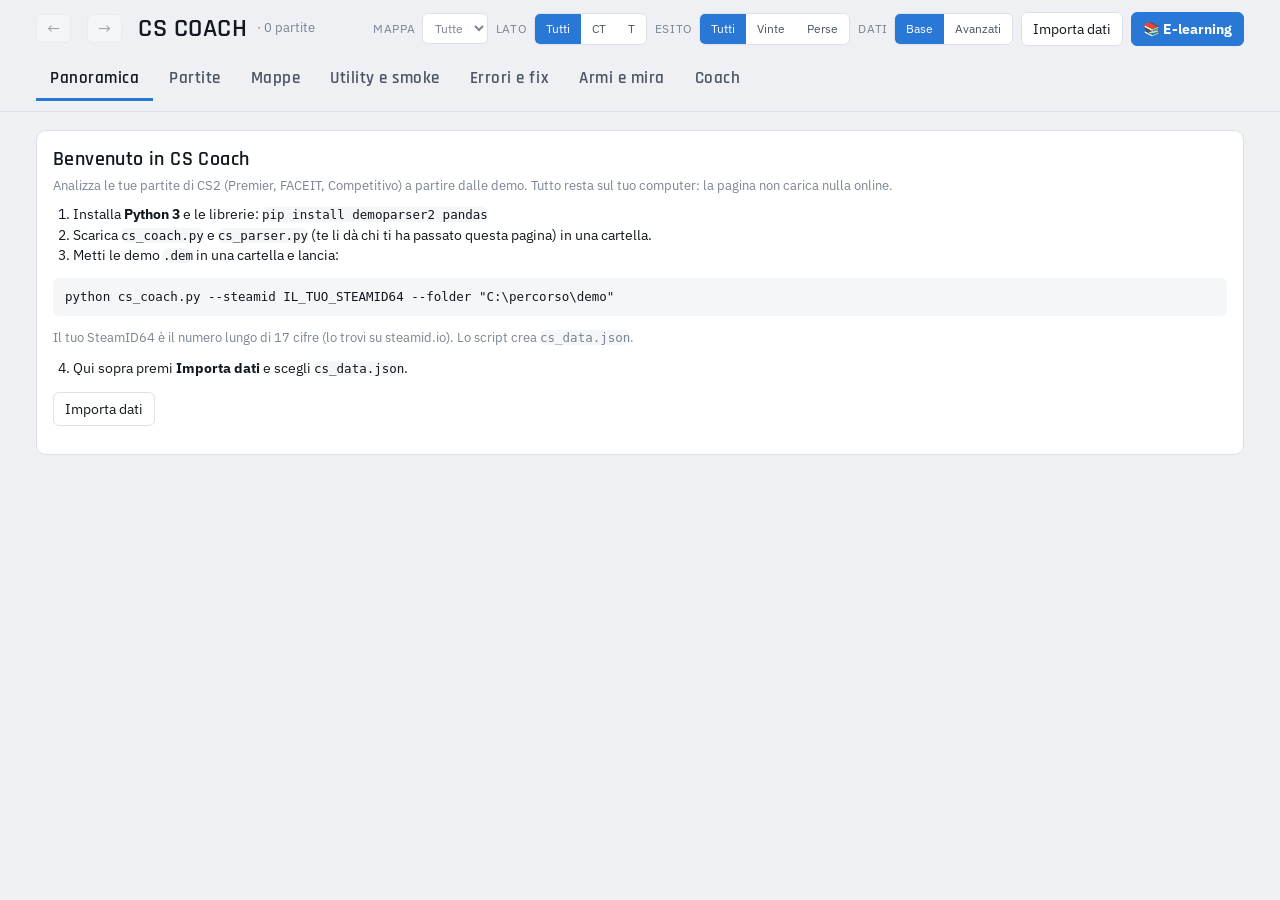
==== dashboard_template.html @ 995c3e19 "App exits when the window is closed (background loop kept the process alive); dashboard served over " ====
<!DOCTYPE html>
<html lang="it">
<head>
<meta charset="utf-8">
<meta name="viewport" content="width=device-width, initial-scale=1">
<title>CS Coach</title>
<link rel="preconnect" href="https://fonts.googleapis.com">
<link href="https://fonts.googleapis.com/css2?family=IBM+Plex+Sans:wght@400;500;600&family=Rajdhani:wght@500;600;700&display=swap" rel="stylesheet">
<style>
/* Layout: fixed filter bar on top, horizontal tabs, card grid content. Colours: blue = CT, orange = T. */
:root{
  color-scheme: light;
  --bg:#eef0f3; --surface:#ffffff; --surface-2:#f4f6f8; --line:#dde1e7;
  --ink:#121820; --ink-2:#4b5563; --ink-3:#7a8493;
  --accent:#2a78d6; --ct:#2a78d6; --t:#eb6834;
  --good:#128a4f; --bad:#d8383a; --warn:#b97a00;
  --font-d:'Rajdhani','Arial Narrow',sans-serif; --font-b:'IBM Plex Sans',system-ui,sans-serif;
}
@media (prefers-color-scheme: dark){
  :root:not([data-theme="light"]){
    color-scheme: dark;
    --bg:#0e1217; --surface:#161c24; --surface-2:#1c242e; --line:#28313d;
    --ink:#e8ecf1; --ink-2:#aab3bf; --ink-3:#7c8795;
    --accent:#3987e5; --ct:#3987e5; --t:#e0652f;
    --good:#2bb673; --bad:#ee5a5a; --warn:#e0a526;
  }
}
:root[data-theme="dark"]{
  color-scheme: dark;
  --bg:#0e1217; --surface:#161c24; --surface-2:#1c242e; --line:#28313d;
  --ink:#e8ecf1; --ink-2:#aab3bf; --ink-3:#7c8795;
  --accent:#3987e5; --ct:#3987e5; --t:#e0652f;
  --good:#2bb673; --bad:#ee5a5a; --warn:#e0a526;
}
*{box-sizing:border-box}
html,body{margin:0;background:var(--bg);color:var(--ink);font-family:var(--font-b);font-size:14px;line-height:1.45}
h1,h2,h3{font-family:var(--font-d);margin:0;font-weight:600;letter-spacing:.02em;text-wrap:balance}
button,select,input{font:inherit;color:inherit}
.wrap{max-width:1240px;margin:0 auto;padding:0 16px 48px}
header.top .wrap{padding-bottom:0}
header.top{position:sticky;top:0;z-index:20;background:var(--bg);border-bottom:1px solid var(--line);padding:10px 0}
.top-row{display:flex;flex-wrap:wrap;gap:10px 16px;align-items:center;justify-content:space-between}
.brand{display:flex;align-items:center;gap:10px}
.brand h1{font-size:26px;text-transform:uppercase}
.brand span{color:var(--ink-3);font-size:13px}
.filters{display:flex;flex-wrap:wrap;gap:8px;align-items:center}
.filters label{display:flex;gap:6px;align-items:center;color:var(--ink-3);font-size:12px;text-transform:uppercase;letter-spacing:.06em}
select{background:var(--surface);border:1px solid var(--line);border-radius:6px;padding:6px 8px}
.seg{display:inline-flex;border:1px solid var(--line);border-radius:6px;overflow:hidden;background:var(--surface)}
.seg button{border:0;background:transparent;padding:6px 11px;cursor:pointer;color:var(--ink-2)}
.seg button[aria-pressed="true"]{background:var(--accent);color:#fff}
.btn{border:1px solid var(--line);background:var(--surface);border-radius:6px;padding:6px 11px;cursor:pointer}
.btn:hover{border-color:var(--accent)}
button:focus-visible,select:focus-visible,a:focus-visible,summary:focus-visible{outline:2px solid var(--accent);outline-offset:2px}
nav.tabs{display:flex;gap:2px;overflow-x:auto;margin-top:10px}
nav.tabs button{border:0;background:transparent;padding:8px 14px;cursor:pointer;color:var(--ink-2);border-bottom:3px solid transparent;font-family:var(--font-d);font-size:17px;font-weight:600;letter-spacing:.03em;white-space:nowrap}
nav.tabs button[aria-selected="true"]{color:var(--ink);border-bottom-color:var(--accent)}
main{padding-top:18px;display:flex;flex-direction:column;gap:16px}
.grid{display:grid;gap:12px}
.g2{grid-template-columns:repeat(auto-fit,minmax(340px,1fr))}
.grid.kpis{display:grid;flex-wrap:nowrap;grid-template-columns:repeat(auto-fit,minmax(150px,1fr));gap:14px}
.grid.kpis>.card{display:flex;flex-direction:column}
.card{background:var(--surface);border:1px solid var(--line);border-radius:10px;padding:14px 16px;min-width:0}
.card h2{font-size:20px;margin-bottom:2px}
.card .sub{color:var(--ink-3);font-size:12.5px;margin-bottom:10px}
.card.kpi{padding:18px 18px;display:flex;flex-direction:column;gap:8px;justify-content:space-between;min-height:116px}
.kpi .lab{color:var(--ink-3);font-size:11.5px;text-transform:uppercase;letter-spacing:.08em}
.kpi .val{font-family:var(--font-d);font-size:34px;font-weight:700;line-height:1.1;font-variant-numeric:tabular-nums}
.kpi .ref{font-size:12.5px;color:var(--ink-3);line-height:1.4}
.up{color:var(--good)} .down{color:var(--bad)} .mid{color:var(--warn)}
table{border-collapse:collapse;width:100%;font-variant-numeric:tabular-nums}
th,td{padding:7px 8px;text-align:right;border-bottom:1px solid var(--line);white-space:nowrap}
th:first-child,td:first-child{text-align:left}
th{color:var(--ink-3);font-weight:500;font-size:11.5px;text-transform:uppercase;letter-spacing:.05em;position:sticky;top:0;background:var(--surface)}
th.sortable{cursor:pointer} th.sortable:hover{color:var(--ink)}
tr.click{cursor:pointer} tr.click:hover td{background:var(--surface-2)}
tr.me td{background:color-mix(in srgb,var(--accent) 12%,transparent)}
.scroll{overflow-x:auto}
.pill{display:inline-block;padding:1px 8px;border-radius:99px;font-size:12px;font-weight:600}
.pill.W{background:color-mix(in srgb,var(--good) 20%,transparent);color:var(--good)}
.pill.L{background:color-mix(in srgb,var(--bad) 20%,transparent);color:var(--bad)}
.pill.D{background:var(--surface-2);color:var(--ink-2)}
.side{display:inline-block;width:22px;text-align:center;border-radius:4px;font-size:11px;font-weight:700;color:#fff}
.side.CT{background:var(--ct)} .side.T{background:var(--t)}
.bar{height:8px;border-radius:4px;background:var(--surface-2);overflow:hidden;min-width:60px}
.bar>i{display:block;height:100%;background:var(--accent);border-radius:4px}
.hrow{display:grid;grid-template-columns:110px 1fr 70px;gap:10px;align-items:center;margin:6px 0}
.hrow .n{text-align:right;font-variant-numeric:tabular-nums;color:var(--ink-2)}
.legend{display:flex;flex-wrap:wrap;gap:6px 14px;margin:6px 0;font-size:12.5px;color:var(--ink-2)}
.legend label{display:flex;align-items:center;gap:5px;cursor:pointer}
.dot{display:inline-block;width:10px;height:10px;border-radius:50%}
.maprow{display:grid;grid-template-columns:minmax(300px,640px) 1fr;gap:14px;align-items:start}
@media (max-width:900px){.maprow{grid-template-columns:1fr}}
svg.radar{width:100%;height:auto;display:block;border-radius:8px;background:#000;max-height:80vh}
#tip{position:fixed;z-index:50;pointer-events:none;background:var(--ink);color:var(--bg);padding:6px 9px;border-radius:6px;font-size:12px;max-width:280px;display:none;line-height:1.35}
.note{background:var(--surface-2);border:1px solid var(--line);border-radius:8px;padding:10px 12px;color:var(--ink-2);font-size:13px}
.ins{display:grid;grid-template-columns:6px 1fr;gap:12px;padding:12px 14px;border:1px solid var(--line);border-radius:10px;background:var(--surface)}
.ins .stripe{border-radius:3px}
.ins.alta .stripe{background:var(--bad)} .ins.media .stripe{background:var(--warn)} .ins.ok .stripe{background:var(--good)} .ins.info .stripe{background:var(--accent)}
.ins h3{font-size:18px}
.ins p{margin:3px 0;color:var(--ink-2)}
.ins .ev{color:var(--ink-3);font-size:12.5px}
.tag{font-size:11px;text-transform:uppercase;letter-spacing:.06em;color:var(--ink-3)}
.timeline td{font-size:13px}
.ev-list{margin:4px 0 4px 26px;padding:0;list-style:none;font-size:12.5px;color:var(--ink-2)}
.back{margin-bottom:6px}
.chips{display:flex;flex-wrap:wrap;gap:6px}
.chips button{border:1px solid var(--line);background:var(--surface);border-radius:99px;padding:3px 11px;cursor:pointer;color:var(--ink-2)}
.chips button[aria-pressed="true"]{background:var(--accent);border-color:var(--accent);color:#fff}
.empty{padding:40px 16px;text-align:center;color:var(--ink-3)}
code,pre{font-family:ui-monospace,Menlo,Consolas,monospace;font-size:12.5px;background:var(--surface-2);border-radius:6px}
pre{padding:10px 12px;overflow-x:auto}
@media (prefers-reduced-motion:no-preference){.bar>i{transition:width .25s}}

.zwrap{position:relative}
.zctl{position:absolute;top:8px;right:8px;display:flex;gap:4px;z-index:2}
.zctl button{width:30px;height:30px;border-radius:6px;border:1px solid var(--line);background:rgba(16,22,29,.88);color:#e6edf5;cursor:pointer;font-size:16px;line-height:1;padding:0}
.zctl button:hover{background:rgba(40,52,66,.95)}
.zhint{position:absolute;left:8px;bottom:8px;font-size:11px;color:#cfd8e3;background:rgba(0,0,0,.55);padding:2px 7px;border-radius:5px;pointer-events:none}
svg.radar{cursor:grab;touch-action:pan-y;user-select:none}
svg.radar.grab{cursor:grabbing}
.ws{border:1px solid var(--line);border-radius:8px;padding:10px 12px;margin:8px 0}
.ws h4{margin:0 0 2px;font-size:15px}.ws p{margin:3px 0;font-size:14px}
.ws a,.srcs a{color:#7db8ff}
.srcs{font-size:12px;color:var(--muted,#9fb0c3);margin-top:6px}
.frames{display:grid;grid-template-columns:repeat(4,1fr);gap:8px}@media(max-width:700px){.frames{grid-template-columns:repeat(2,1fr)}}
.dcard{display:grid;grid-template-columns:minmax(260px,420px) 1fr;gap:20px;align-items:stretch}
.dcard .dstick{position:sticky;top:var(--sh,170px)}
.dcard .dhead{background:var(--surface-2);border:1px solid var(--line);border-radius:10px;padding:12px 14px}
.dcard .dhead h3{margin:0 0 4px}
@media(max-width:820px){.dcard{grid-template-columns:1fr}.dcard .dstick{position:static}}
.sbox{background:var(--surface-2);border:1px solid var(--line);border-radius:10px;padding:12px 14px;margin:12px 0}
.iss{--ic:var(--bad,#ff5c5c);background:var(--surface-2);border:1px solid var(--line);border-left:4px solid var(--ic);border-radius:10px;padding:12px 14px;margin:12px 0}
.iss.mid{--ic:#e8c53a}.iss.ok{--ic:#2bd47d}
.iss h4{margin:0 0 2px;font-size:15px}.iss p{margin:2px 0;font-size:14px}
.iss .fix{color:var(--ink-2)}
.leg{display:flex;flex-wrap:wrap;gap:12px;font-size:12px;margin-top:6px}.leg i{display:inline-block;width:10px;height:10px;border-radius:50%;margin-right:4px;vertical-align:-1px}
.bars{display:flex;align-items:flex-end;gap:6px;height:150px;margin:8px 0 2px}
.bars .col{flex:1;display:flex;align-items:flex-end;gap:2px;height:100%}
.bars .b{flex:1;border-radius:3px 3px 0 0;min-height:2px}
.barlab{display:flex;gap:6px;font-size:11px;color:var(--muted,#9fb0c3)}.barlab span{flex:1;text-align:center}

/* click-to-highlight on map elements */
svg.radar .it{cursor:pointer}
svg.radar.has-sel .it{opacity:.14}
svg.radar.has-sel .it.is-sel{opacity:1;filter:drop-shadow(0 0 5px #fff)}
.zsel{position:absolute;left:50%;transform:translateX(-50%);bottom:8px;max-width:92%;font-size:12.5px;color:#fff;background:rgba(0,0,0,.78);padding:5px 11px;border-radius:6px;pointer-events:none;text-align:center}
.zwrap:has(.zsel[style*="block"]) .zhint{display:none}
/* full-screen map */
#fsmap{position:fixed;inset:0;z-index:40;background:rgba(5,8,12,.94);display:flex;align-items:center;justify-content:center}
#fsmap .fs-box{height:min(96vh,96vw);width:min(96vh,96vw)}
#fsmap svg.radar{width:100%;height:100%;display:block}
#fsmap .fs-x{position:absolute;top:14px;right:18px;width:38px;height:38px;border-radius:8px;border:1px solid var(--line);background:rgba(16,22,29,.9);color:#fff;font-size:18px;cursor:pointer}

/* replay */
.rp{margin-top:12px}
.rp-stage{position:relative;background:#0b1015;border-radius:10px;overflow:hidden;aspect-ratio:1;max-height:720px;margin:0 auto}
.rp-svg,.rp-svg svg{width:100%;height:100%;display:block}
.rp-svg svg{cursor:pointer}
.rp-feed{position:absolute;left:10px;top:10px;font-size:13px;color:#fff;background:rgba(0,0,0,.55);border-radius:6px;padding:0 8px;pointer-events:none}
.rp-feed div{padding:3px 0}
.rp-feed:empty{display:none}
.rp-fs{position:absolute;right:8px;top:8px;width:30px;height:30px;border-radius:6px;border:1px solid var(--line);background:rgba(16,22,29,.88);color:#e6edf5;cursor:pointer}
.rp-bar{display:flex;align-items:center;gap:10px;margin-top:10px;flex-wrap:wrap}
.rp-seek{flex:1;min-width:160px}
.rp-time{font-size:12.5px;color:var(--ink-3)}
.rp-whole{font-size:12.5px;color:var(--ink-2)}
.rp.rp-full{position:fixed;inset:0;z-index:40;background:#05080c;margin:0;padding:12px;display:flex;flex-direction:column}
.rp.rp-full .rp-stage{flex:1;max-height:none;aspect-ratio:auto;min-height:0}
.rp.rp-full .rp-bar{color:#fff}
.rp.rp-full .btn,.rp.rp-full select{background:#16202b;color:#fff;border-color:#2a3644}
.mstick{position:sticky;top:var(--hh,112px);z-index:15}
.navbtn{padding:2px 10px;font-size:16px;margin-right:6px}
.navbtn:disabled{opacity:.35;cursor:default}

.hbar{display:flex;flex-wrap:wrap;gap:10px 14px;align-items:center;margin:10px 0 12px}
.hbar label{display:flex;align-items:center;gap:6px;font-size:13px;color:var(--ink-2)}
.hbar .hcount{margin-left:auto;font-size:13px;color:var(--ink-3)}
.hbar .btn.on{background:var(--accent);color:#fff}
.kind{display:inline-block;padding:1px 8px;border-radius:999px;font-size:12px;border:1px solid var(--line);color:var(--ink-2);white-space:nowrap}
.kind.k-FACEIT{border-color:#f60;color:#f60}.kind.k-Premier{border-color:#3b82f6;color:#3b82f6}.kind.k-Competitiva{border-color:#8b5cf6;color:#8b5cf6}
.hdate{font:inherit;padding:1px 4px}.nowrap{white-space:nowrap}
.sbox .iss{background:var(--surface)}
.warnb{color:var(--warn);cursor:help;font-size:14px}
</style>
<style>
/* E-learning, in-app image viewer and match-analysis styles */
.lrn-btn{background:var(--accent);color:#fff;border-color:var(--accent);font-weight:700}
.lrn-maps{display:grid;grid-template-columns:repeat(auto-fill,minmax(210px,1fr));gap:10px}
.lrn-map{display:flex;flex-direction:column;gap:4px;text-align:left;padding:8px;border:1px solid var(--line);border-radius:10px;background:var(--surface-2);cursor:pointer;color:var(--ink);font:inherit}
.lrn-map:hover{border-color:var(--accent)}
.lrn-map svg{width:100%;aspect-ratio:1/1;border-radius:6px;background:var(--surface)}
.lrn-map .n{font-weight:700;font-size:15px}.lrn-map .t{color:var(--ink-3);font-size:12px}
.lrn-top{display:grid;grid-template-columns:minmax(0,260px) 1fr;gap:14px;margin-top:10px;align-items:start}
.lrn-radar{width:100%;aspect-ratio:1/1;border-radius:8px;background:var(--surface-2)}
@media(max-width:640px){.lrn-top{grid-template-columns:1fr}}
.lrn-list{margin:4px 0 10px 18px;display:grid;gap:6px;font-size:14px;line-height:1.45}
.lrn-mods{display:grid;gap:6px;margin-top:8px}
.lrn-mod{border:1px solid var(--line);border-radius:8px;padding:6px 10px;background:var(--surface-2)}
.lrn-mod summary{cursor:pointer;font-weight:600}
.card h3{font-size:14px;margin:12px 0 2px;color:var(--ink-2)}
.kpis{display:flex;flex-wrap:wrap;gap:16px}.kpis div{display:flex;flex-direction:column}.kpis b{font-size:20px}.kpis span{color:var(--ink-3);font-size:12px}
.lrn-shots{display:grid;gap:14px;margin-top:8px}
.lrn-shot h4{font-size:14px;margin:0 0 2px}.lrn-what{font-size:13px;color:var(--ink-2);margin-bottom:6px}.lrn-what span{color:var(--ink-3)}
.lrn-imgs{display:grid;grid-template-columns:repeat(auto-fill,minmax(260px,1fr));gap:8px}
.lrn-imgs img{width:100%;aspect-ratio:16/9;object-fit:cover;border-radius:6px;border:1px solid var(--line);background:var(--surface-2);display:block}
.lrn-broken{font-size:12px;color:var(--ink-3)}
#lb{position:fixed;inset:0;z-index:9999;display:none;align-items:center;justify-content:center}
.lb-bg{position:absolute;inset:0;background:rgba(0,0,0,.82)}
.lb-fig{position:relative;margin:0;max-width:94vw;max-height:92vh;display:flex;flex-direction:column;align-items:center;gap:6px}
.lb-fig img{max-width:94vw;max-height:84vh;border-radius:8px;display:block;background:#222}
.lb-fig figcaption,.lb-fig .lrn-broken{color:#eee;font-size:13px}
.lb-x{position:absolute;top:14px;right:18px;z-index:2;font-size:22px;line-height:1;background:rgba(255,255,255,.15);color:#fff;border:0;border-radius:8px;padding:8px 12px;cursor:pointer}
.lb-n{position:absolute;top:50%;transform:translateY(-50%);z-index:2;font-size:34px;background:rgba(255,255,255,.15);color:#fff;border:0;border-radius:8px;padding:6px 16px;cursor:pointer}
.lb-prev{left:14px}.lb-next{right:14px}
.lrn-cmap{cursor:zoom-in;max-width:680px;margin:6px auto 0}.lrn-cmap-svg{width:100%;height:auto;display:block;border-radius:8px;background:#111}
.lb-map{width:min(94vw,92vh);height:min(94vw,92vh)}.lb-map svg{width:100%;height:100%;display:block;border-radius:8px;background:#111}

.an h3{margin:16px 0 6px}.an-kpis{display:grid;grid-template-columns:repeat(auto-fit,minmax(130px,1fr));gap:8px;margin:6px 0}.an-kpis div{background:var(--surface-2);border-radius:8px;padding:8px 10px}.an-kpis b{display:block;font-size:20px}.an-kpis span{font-size:12px;color:var(--muted)}
.an-tbl{width:100%;border-collapse:collapse;font-size:13px;margin:8px 0}.an-tbl th,.an-tbl td{text-align:left;padding:5px 6px;border-bottom:1px solid var(--border,#3333)}.an-tbl .num{text-align:right;white-space:nowrap}
.an-bar{display:inline-block;width:90px;height:8px;background:var(--surface-2);border-radius:4px;vertical-align:middle;overflow:hidden}.an-bar i{display:block;height:100%;background:var(--accent,#3b82f6);border-radius:4px}
.an-land,.an-note{font-size:13px;color:var(--muted);margin:6px 0}.an-lu{display:flex;flex-wrap:wrap;gap:6px}.an-lu-i{font-size:12px;padding:3px 8px;border-radius:12px;background:var(--surface-2)}.an-lu-i.usata{background:#16a34a33}.an-lu-i.vicina{background:#ca8a0433}
.lrn-warn{background:var(--surface-2);border-left:3px solid var(--warn,#c8841a);padding:8px 10px;border-radius:6px;font-size:13px}
.lrn-vids{display:grid;gap:12px;margin-top:8px}
.lrn-vid{display:grid;grid-template-columns:200px 1fr;gap:12px;align-items:start}
.lrn-thumb img{width:200px;aspect-ratio:16/9;object-fit:cover;border-radius:6px;border:1px solid var(--line);background:var(--surface-2);display:block}
.lrn-vbody h4{font-size:14px;margin:0 0 2px}.lrn-vmeta{font-size:12px;color:var(--ink-3);margin-bottom:6px}
.lrn-marks{display:flex;flex-wrap:wrap;gap:6px}
.lrn-marks a{font-size:12px;padding:3px 8px;border:1px solid var(--line);border-radius:999px;color:var(--ink-1);text-decoration:none;background:var(--surface-2)}
.lrn-marks a span{color:var(--ink-3);margin-left:4px;font-variant-numeric:tabular-nums}
.lrn-marks a:hover{border-color:var(--accent,#4a7)}
.lrn-offs{display:grid;gap:12px;margin-top:8px}
.lrn-off{display:grid;grid-template-columns:200px 1fr;gap:12px;align-items:start}
.lrn-thr{cursor:zoom-in}.lrn-thr-svg{width:200px;height:200px;display:block;border-radius:8px;border:1px solid var(--line);background:#111}
@media(max-width:620px){.lrn-off{grid-template-columns:1fr}.lrn-thr-svg{width:100%;height:auto}}
.lrn-off h4{font-size:14px;margin:0 0 2px}
.lrn-cmd{display:flex;gap:8px;align-items:center;flex-wrap:wrap}
.lrn-cmd code{font-size:12px;background:var(--surface-2);border:1px solid var(--line);border-radius:6px;padding:4px 8px;word-break:break-all}
.lrn-how{margin:6px 0 0 18px;font-size:13px}.lrn-how code{background:var(--surface-2);padding:1px 5px;border-radius:4px}
@media(max-width:620px){.lrn-vid{grid-template-columns:1fr}.lrn-thumb img{width:100%}}
</style>
</head>
<body>
<header class="top"><div class="wrap">
  <div class="top-row">
    <div class="brand"><button type="button" class="btn navbtn" id="navBack" title="Indietro" aria-label="Indietro">←</button><button type="button" class="btn navbtn" id="navFwd" title="Avanti" aria-label="Avanti">→</button><h1>CS Coach</h1><span id="who"></span><button type="button" class="btn" id="scanBtn" hidden title="Cerca e leggi subito le demo nuove">⟳ Cerca demo</button></div>
    <div class="filters" id="filters"></div>
  </div>
  <nav class="tabs" id="tabs" role="tablist"></nav>
</div></header>
<div class="wrap"><main id="main"></main></div>
<div id="tip"></div>
<input type="file" id="imp" accept=".json,application/json" hidden>

<script>
/* Placeholders replaced by tools/build_dashboard.py / cs_coach.py:
   DATA   -> the match archive (cs_data.json) embedded by cs_coach.write_html()
   MAPS   -> radar calibration per map (src/data/maps.json)
   RADARS -> radar images as data URIs (src/assets/radar) */
const DATA = /*DATA_START*/{"version":1,"steamid":null,"matches":[]}/*DATA_END*/;
const MAPS = {"de_dust2": {"pos_x": -2476.0, "pos_y": 3239.0, "scale": 4.4}, "de_cache": {"pos_x": -2000.0, "pos_y": 3250.0, "scale": 5.5}, "de_mirage": {"pos_x": -3230.0, "pos_y": 1713.0, "scale": 5.0}, "de_inferno": {"pos_x": -2087.0, "pos_y": 3870.0, "scale": 4.9}, "de_nuke": {"pos_x": -3453.0, "pos_y": 2887.0, "scale": 7.0}, "de_overpass": {"pos_x": -4831.0, "pos_y": 1781.0, "scale": 5.2}, "de_ancient": {"pos_x": -2953.0, "pos_y": 2164.0, "scale": 5.0}, "de_anubis": {"pos_x": -2796.0, "pos_y": 3328.0, "scale": 5.22}, "de_vertigo": {"pos_x": -3168.0, "pos_y": 1762.0, "scale": 4.0}, "de_train": {"pos_x": -2308.0, "pos_y": 2078.0, "scale": 4.082077}};
const RADARS = {"de_ancient": "[data-uri]", "de_anubis": "[data-uri]", "de_cache": "[data-uri]", "de_dust2": "[data-uri]", "de_inferno": "[data-uri]", "de_mirage": "[data-uri]", "de_nuke": "[data-uri]", "de_overpass": "[data-uri]", "de_train": "[data-uri]", "de_vertigo": "[data-uri]"};
</script>
<script>
/* Utilities: global state, formatting helpers, DOM shortcuts */
let SID = DATA.steamid || null;
const LITE = !!DATA.lite_view, PROFILE = DATA.profile || null;
/* manual corrections (date and order of the matches), kept in this browser only */
const OV = (() => { let o = {}; try{ o = JSON.parse(localStorage.getItem('csc_ov')||'{}') || {}; }catch(e){} o.dates = o.dates || {}; o.order = o.order || []; return o; })();
const ovSave = () => { try{ localStorage.setItem('csc_ov', JSON.stringify(OV)); }catch(e){} };
for(const m of DATA.matches) if(OV.dates[m.id]){ m.played0 = m.played0 || m.played || ''; m.played = OV.dates[m.id]; }
const effDate = m => m.played || m.added || '';      // match date, or (when unknown) the day the demo was added
const cmpAuto = (a,b) => effDate(a).localeCompare(effDate(b)) || (a.patch-b.patch);
const cmpM = (a,b) => { const ia = OV.order.indexOf(a.id), ib = OV.order.indexOf(b.id);
  if(ia>=0 && ib>=0) return ia-ib; if(ia>=0) return -1; if(ib>=0) return 1; return cmpAuto(a,b); };
const suspect = m => { const s = m.score, n = s.us + s.them, w = Math.max(s.us, s.them);
  return m.recheck ? 'I numeri di dettaglio vengono da una lettura vecchia: il risultato è corretto, ma ri-scarica la demo e rimettila nella cartella per rileggerla.'
    : !m.complete ? 'Partita non completa nella lettura: ri-scarica la demo e rimettila nella cartella.'
    : (w < 13 || (m.rounds && m.rounds.length !== n)) ? 'I round letti non tornano con il risultato: ri-scarica la demo e rimettila nella cartella.' : ''; };
const kindOf = m => m.kind || (/faceit/i.test(m.server||'') ? 'FACEIT' : /esea/i.test(m.server||'') ? 'ESEA' : /^valve/i.test(m.server||'') ? 'Valve' : 'Altro');
const dShort = s => s ? s.slice(8,10)+'/'+s.slice(5,7)+'/'+s.slice(2,4) : '';
const $ = (s, r=document) => r.querySelector(s);
const esc = s => String(s).replace(/[&<>"]/g, c => ({'&':'&amp;','<':'&lt;','>':'&gt;','"':'&quot;'}[c]));
const f1 = (v,d=1) => (isFinite(v) ? v.toFixed(d) : '–');
const pc = v => isFinite(v) ? Math.round(v*100)+'%' : '–';
const MAPN = {de_dust2:'Dust II',de_mirage:'Mirage',de_inferno:'Inferno',de_nuke:'Nuke',de_overpass:'Overpass',de_ancient:'Ancient',de_anubis:'Anubis',de_vertigo:'Vertigo',de_train:'Train',de_cache:'Cache'};
const mapName = m => MAPN[m] || m;
const WN = {ak47:'AK-47',m4a1:'M4A1-S / M4A4',awp:'AWP',hkp2000:'USP-S / P2000',glock:'Glock-18',deagle:'Desert Eagle',galilar:'Galil AR',famas:'FAMAS',mac10:'MAC-10',mp9:'MP9',mp7:'MP7',p250:'P250',fiveseven:'Five-SeveN',tec9:'Tec-9',ssg08:'SSG 08',aug:'AUG',sg556:'SG 553',nova:'Nova',xm1014:'XM1014',ump45:'UMP-45',bizon:'PP-Bizon',p90:'P90',cz75a:'CZ75-Auto',elite:'Dual Berettas',revolver:'R8',knife:'Coltello',hegrenade:'Granata HE',inferno:'Molotov/Incendiaria',molotov:'Molotov/Incendiaria'};
const wname = w => WN[w] || w;
const sum = (a,f=x=>x) => a.reduce((s,x)=>s+f(x),0);
const KIND = {smoke:'Smoke',flash:'Flash',he:'HE',molotov:'Molotov'};
const KCOL = {smoke:'#9aa7b8',flash:'#e8c53a',he:'#f08a3c',molotov:'#e5484d'};

const state = {
  matches: DATA.matches.slice().sort(cmpM), lite: (DATA.lite||[]).slice(),
  tab: 'panoramica', mode: 'base',
  fMap: 'all', fSide: 'all', fRes: 'all', fKind: 'all', hFrom: '', hTo: '', hEdit: false,
  sel: null, selView: 'analisi', openRound: null,
  trend: 'rating', sortKey: 'idx', sortDir: -1,
  eCat: 'all', ePlace: null, eShown: 10,
  mapSel: null, layers: {kills:true, deaths:true, heat:false},
  uKinds: {smoke:true, flash:false, he:false, molotov:false}, uRef: false,
  learn: {on:false, path:'team', map:null}
};
const me = m => m.players.find(p => p.sid === SID);
const idxOf = m => state.matches.indexOf(m) + 1;

function filtered(){
  return state.matches.filter(m =>
    (state.fMap==='all' || m.map===state.fMap) &&
    (state.fKind==='all' || kindOf(m)===state.fKind) &&
    (state.fRes==='all' || m.result===state.fRes));
}
const sideOk = (side, row) => side==='all' || row.side===side;
</script>
<script>
/* Aggregation: per-match and per-filter totals, rates and rating estimate */
function agg(ms, side='all'){
  const A = {n:ms.length, mw:0, R:0, rw:0, k:0, d:0, a:0, dmg:0, surv:0, kast:0, hs:0, ok:0, od:0, tk:0, trD:0,
             mk:[0,0,0,0,0,0], clA:0, clW:0, pas:0};
  for(const m of ms){
    if(m.result==='W') A.mw++;
    const rows = m.rounds.filter(r => sideOk(side, r));
    for(const r of rows){
      A.R++; A.rw += r.won?1:0; A.k += r.k; A.d += r.d; A.a += r.a; A.dmg += r.dmg;
      A.surv += r.survived?1:0;
      if(r.k>0 || r.a>0 || r.survived || r.traded) A.kast++;
      if(r.d>0 && r.traded) A.trD++;
      A.mk[Math.min(r.k,5)]++;
      if(r.survived && r.k===0 && r.dmg<25 && !r.won) A.pas++;
    }
    for(const e of m.me.kills) if(sideOk(side,e)){ if(e.hs) A.hs++; if(e.open) A.ok++; }
    for(const e of m.me.deaths) if(sideOk(side,e)){ if(e.open) A.od++; }
    const p = me(m);
    A.tk += side==='all' ? p.trade_kills : p.side[side].trade_kills;
    const rs = new Map(m.rounds.map(r => [r.r, r.side]));
    for(const c of m.me.clutches){ if(side==='all' || rs.get(c.r)===side){ A.clA++; if(c.won) A.clW++; } }
  }
  const R = Math.max(1, A.R);
  A.kd = A.k / Math.max(1, A.d);
  A.adr = A.dmg / R;
  A.kastP = A.kast / R;
  A.hsP = A.k ? A.hs / A.k : NaN;
  A.okP = (A.ok + A.od) ? A.ok / (A.ok + A.od) : NaN;
  A.rwP = A.rw / R;
  A.survP = A.surv / R;
  A.trP = A.d ? A.trD / A.d : NaN;
  const kr = (A.k/R)/0.679, sr = ((R-A.d)/R)/0.317;
  const rmk = (A.mk[1] + 4*A.mk[2] + 9*A.mk[3] + 16*A.mk[4] + 25*A.mk[5]) / R / 1.277;
  A.rating = A.R ? (kr + 0.7*sr + rmk)/2.7 : NaN;
  return A;
}
function utilAgg(ms, side='all'){
  const U = {smoke:0, flash:0, he:0, molotov:0, ef:0, eft:0, tf:0, tft:0, fa:0, heD:0, moD:0, tDmg:0, R:0, thrown:{smoke:0,flash:0,he:0,molotov:0}};
  for(const m of ms){
    const p = me(m);
    U.R += m.rounds.filter(r => sideOk(side, r)).length;
    for(const u of m.me.util) if(sideOk(side,u)) U.thrown[u.kind]++;
    U.ef += p.enemies_flashed; U.eft += p.enemy_flash_time; U.tf += p.team_flashed; U.tft += p.team_flash_time;
    U.fa += p.flash_assists; U.heD += p.dmg_he; U.moD += p.dmg_molotov; U.tDmg += p.team_damage;
    U.flashAll = (U.flashAll||0) + p.thrown_flash;
  }
  return U;
}
function econ(ms, side='all'){
  const T = {Pistol:[], Eco:[], Force:[], Full:[]};
  for(const m of ms) for(const r of m.rounds){
    if(!sideOk(side,r)) continue;
    const t = (r.r===1 || r.r===13) ? 'Pistol' : r.equip<1500 ? 'Eco' : r.equip<4000 ? 'Force' : 'Full';
    T[t].push(r);
  }
  return T;
}
</script>
<script>
/* Indicative reference values used to colour stats (rough public benchmarks, not official data) */
const REF = {rating:1.0, kd:1.0, adr:75, kastP:.70, hsP:.45, okP:.50, trP:.25, rwP:.50};
function cmpClass(v, ref, inv=false){
  if(!isFinite(v)) return '';
  const r = v/ref; const good = inv ? r<=0.92 : r>=1.08; const bad = inv ? r>=1.08 : r<=0.92;
  return good ? 'up' : bad ? 'down' : 'mid';
}
</script>
<script>
/* Maps / radar: world -> radar coordinates, heatmaps, map cards */
function ptFn(map, extra){
  const c = MAPS[map];
  if(c) return (x,y) => [ (x - c.pos_x)/c.scale/1024*1000, (c.pos_y - y)/c.scale/1024*1000 ];
  // fallback: normalise on the available points
  const xs = extra.map(p=>p[0]), ys = extra.map(p=>p[1]);
  const x0=Math.min(...xs), x1=Math.max(...xs), y0=Math.min(...ys), y1=Math.max(...ys);
  const s = Math.max(x1-x0, y1-y0, 1) * 1.1;
  return (x,y) => [ 50 + (x-x0)/s*900, 950 - (y-y0)/s*900 ];
}
function radarSVG(map, shapes, opts={}){
  const img = RADARS[map] ? `<image href="${RADARS[map]}" x="0" y="0" width="1000" height="1000" opacity=".95"/>` :
    `<rect width="1000" height="1000" fill="#10161d"/><text x="500" y="40" fill="#7c8795" text-anchor="middle" font-size="22">Radar non disponibile per ${esc(map)}</text>`;
  return `<svg class="radar" viewBox="${opts.vb||'0 0 1000 1000'}" role="img" aria-label="Mappa ${esc(mapName(map))}">
    <defs><radialGradient id="hotk"><stop offset="0" stop-color="#2bd47d" stop-opacity=".55"/><stop offset="1" stop-color="#2bd47d" stop-opacity="0"/></radialGradient>
    <radialGradient id="hotd"><stop offset="0" stop-color="#ff4b4b" stop-opacity=".6"/><stop offset="1" stop-color="#ff4b4b" stop-opacity="0"/></radialGradient></defs>
    ${img}${shapes.join('')}</svg>`;
}
const tipAttr = t => `data-tip="${esc(t)}"`;
function killTip(e, label){
  return `R${e.r} · ${e.t}s · ${wname(e.w)}${e.hs?' · headshot':''}${e.wb?' · wallbang':''}${e.sm?' · attraverso smoke':''}${e.blind?' · eri accecato':''} · ${f1(e.dist,0)} m · ${label}`;
}
function zoneCells(pts){
  const g = new Map();
  for(const p of pts){
    const cx = Math.max(0,Math.min(9,Math.floor(p.u/100))), cy = Math.max(0,Math.min(9,Math.floor(p.v/100)));
    const key = cx+','+cy; const c = g.get(key) || {cx,cy,k:0,d:0,names:{}}; if(p.type==='k') c.k++; else { c.d++; if(p.pl) c.names[p.pl] = (c.names[p.pl]||0)+1; } g.set(key,c);
  }
  return [...g.values()];
}
function mapScene(map, ms, side, L){
  const kills = [], deaths = [];
  for(const m of ms) for(const e of m.me.kills) if(sideOk(side,e)) kills.push(e);
  for(const m of ms) for(const e of m.me.deaths) if(sideOk(side,e) && !e.teamkill) deaths.push(e);
  const all = [...kills.map(e=>[e.ax,e.ay]), ...deaths.map(e=>[e.vx,e.vy])];
  const pt = ptFn(map, all.length?all:[[0,0],[1,1]]);
  const sh = [], pts = [];
  if(L.heat){
    for(const e of kills){ const [u,v]=pt(e.ax,e.ay); sh.push(`<circle cx="${u}" cy="${v}" r="55" fill="url(#hotk)"/>`); }
    for(const e of deaths){ const [u,v]=pt(e.vx,e.vy); sh.push(`<circle cx="${u}" cy="${v}" r="55" fill="url(#hotd)"/>`); }
  }
  for(const e of kills){
    const [u,v]=pt(e.ax,e.ay), [u2,v2]=pt(e.vx,e.vy); pts.push({u,v,type:'k'});
    if(L.kills) sh.push(`<g class="it"><line x1="${u}" y1="${v}" x2="${u2}" y2="${v2}" stroke="#2bd47d" stroke-opacity=".45" stroke-width="2"/>
      <circle cx="${u}" cy="${v}" r="7" fill="#2bd47d" stroke="#000" stroke-width="1.5" ${tipAttr(killTip(e,'uccisione di '+e.victim))}/><circle cx="${u2}" cy="${v2}" r="4" fill="#2bd47d" fill-opacity=".6"/></g>`);
  }
  for(const e of deaths){
    const [u,v]=pt(e.vx,e.vy), [u2,v2]=pt(e.ax,e.ay); pts.push({u,v,type:'d', pl: e.c && e.c.pl});
    if(L.deaths) sh.push(`<g class="it"><line x1="${u2}" y1="${v2}" x2="${u}" y2="${v}" stroke="#ff5c5c" stroke-opacity=".4" stroke-width="2" stroke-dasharray="6 4"/>
      <circle cx="${u2}" cy="${v2}" r="4" fill="#ff5c5c" fill-opacity=".6"/><path d="M${u-7} ${v-7}L${u+7} ${v+7}M${u+7} ${v-7}L${u-7} ${v+7}" stroke="#ff5c5c" stroke-width="4" stroke-linecap="round" ${tipAttr(killTip(e,'ucciso da '+e.killer)+(e.traded?' · tradato':' · non tradato'))}/></g>`);
  }
  return {pt, sh, pts, kills, deaths};
}
function zoneList(pts, pt){
  const cells = zoneCells(pts).filter(c => c.k + c.d >= 2).sort((a,b) => (b.d - a.d) || (b.k - a.k)).slice(0,6);
  return cells;
}
</script>
<script>
/* Coach insights: rule-based strengths / weaknesses computed from the aggregates */
function insights(ms, side){
  const out = [];
  const A = agg(ms, side), U = utilAgg(ms, side);
  const add = (sev, title, ev, tip) => out.push({sev, title, ev, tip});
  if(A.R < 15) return [{sev:'info', title:'Servono più round', ev:`Con ${A.R} round i numeri sono troppo ballerini.`, tip:'Aggiungi altre demo.'}];
  if(A.ok + A.od >= 4){
    if(A.okP < .42) add('alta', 'Perdi troppi duelli d\'apertura', `Vinci ${A.ok} su ${A.ok+A.od} primi scontri (${pc(A.okP)}).`, 'Non fare il primo peek da solo: usa una flash o un compagno vicino, oppure cambia angolo dopo il primo contatto. In soloq, prendi info (suoni, utility) prima di dare il peek.');
    else if(A.okP > .55) add('ok', 'Buoni duelli d\'apertura', `Vinci ${A.ok} su ${A.ok+A.od} primi scontri (${pc(A.okP)}).`, 'Continua a prenderti il primo contatto quando hai supporto.');
  }
  if(A.d >= 8){
    if(A.trP < .22) add('alta', 'Muori spesso senza trade', `Solo ${pc(A.trP)} delle tue morti viene vendicata entro 5 secondi.`, 'Gioca più vicino a un compagno (ma non nello stesso spot) e non morire in posizioni isolate. In soloq comunica dove vai o segui chi fa il push.');
    else if(A.trP > .4) add('ok', 'Ottime trade sulle tue morti', `${pc(A.trP)} delle tue morti viene vendicata.`, 'Stai giocando vicino ai compagni.');
  }
  let early = 0, deathsN = 0;
  for(const m of ms) for(const e of m.me.deaths) if(sideOk(side,e) && !e.teamkill){ deathsN++; if(e.t < 20) early++; }
  if(deathsN >= 8 && early/deathsN > .4) add('media', 'Muori troppo presto nel round', `${pc(early/deathsN)} delle morti avviene nei primi 20 secondi.`, 'Rallenta l\'apertura: aspetta le smoke/flash della squadra prima di impegnare un duello, o usa più tempo per raccogliere info.');
  if(A.pas >= 3) add('media', 'Round passivi', `${A.pas} round in cui sei vivo a fine round con 0 kill e meno di 25 danni, e la squadra perde.`, 'Quando resti vivo a fine round sei stato troppo lontano dall\'azione: partecipa al fight o lancia utility per aiutare.');
  const fl = U.flashAll || 0;
  if(fl >= 6){
    const per = U.ef / fl;
    if(per < .6) add('media', 'Flash poco efficaci', `${U.ef} nemici accecati con ${fl} flash (${f1(per,2)} a flash).`, 'Impara 2-3 popflash per mappa e coordina il peek: la flash deve esplodere prima che esci.');
    if(U.tf >= 4) add('media', 'Accechi i compagni', `${U.tf} compagni accecati (${f1(U.tft,1)} secondi totali).`, 'Controlla la direzione di lancio e avvisa quando lanci.');
  }
  if(U.tDmg >= 40) add('media', 'Danni ai compagni', `${f1(U.tDmg,0)} danni inflitti ai compagni.`, 'Attenzione a HE/molotov vicino ai compagni e agli spray con i compagni in linea.');
  const perRound = (U.thrown.smoke + U.thrown.flash + U.thrown.he + U.thrown.molotov) / Math.max(1,U.R);
  if(perRound < .9) add('media', 'Poca utility per round', `${f1(perRound,2)} granate a round (riferimento: almeno ~1).`, 'Compra e usa le granate ogni round: una smoke o una flash in più cambia più round di un fucile migliore.');
  let shots=0,hits=0,hsHits=0;
  for(const m of ms) for(const w of m.me.weapons) if(['ak47','m4a1','galilar','famas','aug','sg556'].includes(w.w)){ shots+=w.shots; hits+=w.hits; hsHits+=w.hs_hits; }
  if(shots >= 150){
    const acc = hits/shots;
    if(acc < .15) add('media', 'Precisione bassa con i fucili', `${pc(acc)} dei colpi va a segno (${hits} su ${shots}).`, 'Spara a raffiche corte, fermati prima di sparare e non spruzzare a lunga distanza.');
    if(hits >= 25 && hsHits/hits < .22) add('media', 'Posizione del mirino troppo bassa', `Solo ${pc(hsHits/hits)} dei colpi a segno va alla testa.`, 'Tieni il mirino all\'altezza della testa mentre ti muovi e precontrolla gli angoli (crosshair placement).');
    else if(hits >= 25 && hsHits/hits > .38) add('ok', 'Buon controllo della testa', `${pc(hsHits/hits)} dei colpi a segno va alla testa.`, 'Tieni questo livello.');
  }
  if(A.clA >= 3 && A.clW === 0) add('media', 'Clutch tutti persi', `0 clutch vinti su ${A.clA}.`, 'Nei 1vX evita di cercare subito il fight: usa il tempo, fai rumore in un posto e attacca da un altro angolo.');
  const ct = agg(ms,'CT'), tt = agg(ms,'T');
  if(side==='all' && ct.R >= 20 && tt.R >= 20 && Math.abs(ct.kd - tt.kd) > .35)
    add('info', ct.kd > tt.kd ? 'Più forte in difesa (CT)' : 'Più forte in attacco (T)', `K/D ${f1(ct.kd,2)} in CT contro ${f1(tt.kd,2)} in T.`, `Dedica più pratica al lato ${ct.kd > tt.kd ? 'T' : 'CT'}.`);
  // recurring death zones
  const byMap = {};
  for(const m of ms) (byMap[m.map] = byMap[m.map] || []).push(m);
  for(const [map, mm] of Object.entries(byMap)){
    const sc = mapScene(map, mm, side, {kills:false,deaths:false,heat:false});
    const cells = zoneCells(sc.pts).filter(c => c.d >= 3 && c.d > c.k * 1.5);
    for(const c of cells.slice(0,2))
      add('media', `Zona pericolosa su ${mapName(map)}`, `${c.d} morti e ${c.k} kill nella stessa area (riquadro ${c.cx+1}-${c.cy+1} della mappa).`, 'Cambia posizione o tempi quando passi di qui: guarda la tab Mappe per capire da dove ti uccidono.');
  }
  if(A.adr >= REF.adr*1.08) add('ok', 'Danni a round sopra la media', `${f1(A.adr)} ADR (riferimento ${REF.adr}).`, 'Ottimo impatto: concentrati su sopravvivenza e trade per convertirlo in vittorie.');
  if(A.kastP < .6) add('alta', 'Poca costanza (KAST basso)', `Contribuisci o sopravvivi solo nel ${pc(A.kastP)} dei round (riferimento ${pc(REF.kastP)}).`, 'Punta a ottenere almeno un kill, un assist, la sopravvivenza o una trade in più round: gioca meno rischioso nei round già decisi.');
  const order = {alta:0, media:1, info:2, ok:3};
  return out.sort((a,b) => order[a.sev]-order[b.sev]);
}
</script>
<script>
/* Views: tabs (overview, matches, maps, utility, weapons, coach) */
const TABS = LITE ? [['panoramica','Panoramica']] : [['panoramica','Panoramica'],['partite','Partite'],['mappe','Mappe'],['utility','Utility e smoke'],['errori','Errori e fix'],['armi','Armi e mira'],['coach','Coach']];

function renderChrome(){
  if(LITE){ $('#who').textContent = (DATA.title||'')+' · '+state.matches.length+' partite recenti'; $('#filters').innerHTML=''; $('#tabs').style.display='none'; return; }
  $('#tabs').style.display = state.learn.on ? 'none' : '';
  $('#who').textContent = (state.matches[0] && me(state.matches[0]) ? me(state.matches[0]).name : '') + ' · ' + state.matches.length + (state.matches.length===1?' partita':' partite');
  const maps = [...new Set(state.matches.map(m=>m.map))], kinds = [...new Set(state.matches.map(kindOf))];
  $('#filters').innerHTML = `
    <label>Mappa <select id="fMap"><option value="all">Tutte</option>${maps.map(m=>`<option value="${m}" ${state.fMap===m?'selected':''}>${mapName(m)}</option>`).join('')}</select></label>
    ${kinds.length>1?`<label>Tipo <select id="fKind"><option value="all">Tutti</option>${kinds.map(k=>`<option value="${k}" ${state.fKind===k?'selected':''}>${k}</option>`).join('')}</select></label>`:''}
    <label>Lato <span class="seg" id="fSide">${['all','CT','T'].map(s=>`<button data-v="${s}" aria-pressed="${state.fSide===s}">${s==='all'?'Tutti':s}</button>`).join('')}</span></label>
    <label>Esito <span class="seg" id="fRes">${[['all','Tutti'],['W','Vinte'],['L','Perse']].map(([s,t])=>`<button data-v="${s}" aria-pressed="${state.fRes===s}">${t}</button>`).join('')}</span></label>
    <label>Dati <span class="seg" id="mode">${[['base','Base'],['adv','Avanzati']].map(([s,t])=>`<button data-v="${s}" aria-pressed="${state.mode===s}">${t}</button>`).join('')}</span></label>
    <button class="btn" id="btnImp">Importa dati</button>
    <button class="btn lrn-btn" data-learn="${state.learn.on?0:1}">${state.learn.on?'← Torna all\'analisi':'📚 E-learning'}</button>`;
  $('#tabs').innerHTML = TABS.map(([k,t])=>`<button role="tab" data-tab="${k}" aria-selected="${state.tab===k}">${t}</button>`).join('');
}

function kpi(lab, val, ref, cls=''){
  return `<div class="card kpi"><div class="lab">${lab}</div><div class="val ${cls}">${val}</div><div class="ref">${ref||'&nbsp;'}</div></div>`;
}

function trendSVG(ms, side, key){
  const defs = {rating:['Rating',a=>a.rating,2], adr:['ADR',a=>a.adr,1], kd:['K/D',a=>a.kd,2], kastP:['KAST %',a=>a.kastP*100,0], hsP:['HS %',a=>a.hsP*100,0], okP:['Opening win %',a=>a.okP*100,0]};
  const [lab, fn, dec] = defs[key];
  const pts = ms.map(m => ({m, v: fn(agg([m], side))})).filter(p => isFinite(p.v));
  if(!pts.length) return '<div class="empty">Nessun dato</div>';
  const W=720,H=220,pl=44,pr=24,pt=14,pb=28;
  const vs = pts.map(p=>p.v); let lo=Math.min(...vs), hi=Math.max(...vs); if(lo===hi){lo-=1;hi+=1;} const pad=(hi-lo)*.15; lo-=pad; hi+=pad;
  const X = i => pl + (pts.length===1 ? (W-pl-pr)/2 : i*(W-pl-pr)/(pts.length-1));
  const Y = v => pt + (1-(v-lo)/(hi-lo))*(H-pt-pb);
  const avg = vs.reduce((a,b)=>a+b,0)/vs.length;
  let g=''; for(let i=0;i<=3;i++){ const v=lo+(hi-lo)*i/3; g+=`<line x1="${pl}" x2="${W-pr}" y1="${Y(v)}" y2="${Y(v)}" stroke="var(--line)"/><text x="${pl-6}" y="${Y(v)+4}" text-anchor="end" fill="var(--ink-3)" font-size="11">${v.toFixed(dec)}</text>`; }
  const step = Math.max(1, Math.ceil(pts.length/12));
  const path = pts.map((p,i)=>`${i?'L':'M'}${X(i)} ${Y(p.v)}`).join('');
  const dots = pts.map((p,i)=>`<circle cx="${X(i)}" cy="${Y(p.v)}" r="6" fill="${p.m.result==='W'?'var(--good)':'var(--bad)'}" stroke="var(--surface)" stroke-width="2" ${tipAttr('#'+idxOf(p.m)+' '+mapName(p.m.map)+' · '+p.m.score.us+'-'+p.m.score.them+' · '+lab+' '+p.v.toFixed(dec))}/>
    ${i%step===0||i===pts.length-1?`<text x="${X(i)}" y="${H-8}" text-anchor="middle" fill="var(--ink-3)" font-size="11">#${idxOf(p.m)}</text>`:''}`).join('');
  return `<svg viewBox="0 0 ${W} ${H}" style="width:100%;height:auto" role="img" aria-label="Andamento ${lab}">${g}
    <line x1="${pl}" x2="${W-pr}" y1="${Y(avg)}" y2="${Y(avg)}" stroke="var(--accent)" stroke-dasharray="4 4" opacity=".7"/>
    <path d="${path}" fill="none" stroke="var(--accent)" stroke-width="2.5"/>${dots}</svg>
    <div class="legend"><span><span class="dot" style="background:var(--good)"></span> Vinta</span><span><span class="dot" style="background:var(--bad)"></span> Persa</span><span>Linea tratteggiata: media ${avg.toFixed(dec)}</span></div>`;
}

function profileCard(){
  if(!LITE || !PROFILE) return '';
  const P = PROFILE, F = P.faceit, R = P.premier;
  const box = (lab, val, sub) => `<div class="card kpi"><div class="lab">${lab}</div><div class="val">${val}</div><div class="ref">${sub||'&nbsp;'}</div></div>`;
  return `<div class="grid kpis">
    ${F&&F.elo&&F.elo!=='?'?box('FACEIT', `Lv ${esc(String(F.level))} · ${esc(String(F.elo))}`, `ELO · agg. ${esc(F.updated||'')} · <a href="https://www.faceit.com/en/players/${encodeURIComponent(F.nick||'')}" target="_blank" rel="noopener noreferrer">profilo</a>`):''}
    ${R?box('Premier', esc(String(R.rating)), `rating · agg. ${esc(R.updated||'')}`):''}
  </div>`;
}
function viewPanoramica(ms){
  const side = state.fSide, A = agg(ms, side), U = utilAgg(ms, side);
  const adv = state.mode==='adv';
  const k = [
    kpi('Rating (stima)', f1(A.rating,2), 'rif. '+REF.rating.toFixed(2), cmpClass(A.rating,REF.rating)),
    kpi('K/D', f1(A.kd,2), `${A.k} kill · ${A.d} morti`, cmpClass(A.kd,REF.kd)),
    kpi('ADR', f1(A.adr,0), 'rif. '+REF.adr, cmpClass(A.adr,REF.adr)),
    kpi('KAST', pc(A.kastP), 'rif. '+pc(REF.kastP), cmpClass(A.kastP,REF.kastP)),
    kpi('HS %', pc(A.hsP), 'rif. '+pc(REF.hsP), cmpClass(A.hsP,REF.hsP)),
    kpi('Partite vinte', `${A.mw}/${A.n}`, side==='all'?'':'(esito partita)'),
    kpi('Round vinti', pc(A.rwP), `${A.rw} su ${A.R}`, cmpClass(A.rwP,REF.rwP))
  ];
  if(adv) k.push(
    kpi('Duelli d\'apertura', pc(A.okP), `${A.ok} vinti · ${A.od} persi`, cmpClass(A.okP,REF.okP)),
    kpi('Morti tradate', pc(A.trP), `${A.trD} su ${A.d} · rif. ${pc(REF.trP)}`, cmpClass(A.trP,REF.trP)),
    kpi('Trade kill', A.tk, 'kill dopo la morte di un compagno'),
    kpi('Clutch', `${A.clW}/${A.clA}`, 'vinti / tentati'),
    kpi('Round con 3+ kill', A.mk[3]+A.mk[4]+A.mk[5], `2K: ${A.mk[2]} · 3K: ${A.mk[3]} · 4K+: ${A.mk[4]+A.mk[5]}`),
    kpi('Sopravvivenza', pc(A.survP), 'round chiusi vivo'),
    kpi('Nemici accecati', U.ef, `${f1(U.eft,0)} s totali · ${U.fa} assist flash`),
    kpi('Danni utility', f1(U.heD+U.moD,0), `HE ${f1(U.heD,0)} · molotov ${f1(U.moD,0)}`)
  );
  // per map
  const maps = [...new Set(ms.map(m=>m.map))];
  const mrows = maps.map(mp => { const mm = ms.filter(m=>m.map===mp), a = agg(mm, side), c = agg(mm,'CT'), t = agg(mm,'T');
    return `<tr class="${LITE?'':'click'}" data-goto-map="${mp}"><td>${mapName(mp)}</td><td>${mm.length}</td><td>${a.mw}-${a.n-a.mw}</td><td>${f1(a.rating,2)}</td><td>${f1(a.adr,0)}</td><td>${f1(a.kd,2)}</td><td>${pc(c.rwP)}</td><td>${pc(t.rwP)}</td></tr>`; }).join('');
  // side
  const sd = ['CT','T'].map(s => { const a = agg(ms,s); return `<tr><td><span class="side ${s}">${s}</span></td><td>${a.R}</td><td>${pc(a.rwP)}</td><td>${f1(a.kd,2)}</td><td>${f1(a.adr,0)}</td><td>${pc(a.kastP)}</td><td>${pc(a.okP)}</td></tr>`; }).join('');
  // economy
  let ecoHTML = '';
  if(adv){
    const E = econ(ms, side);
    ecoHTML = `<div class="card"><h2>Prestazione per tipo di buy</h2><div class="sub">Classificato dal valore dell'equipaggiamento a inizio round: pistol (round 1 e 13), eco sotto 1500, force 1500-3999, full buy da 4000.</div>
      <div class="scroll"><table><thead><tr><th>Buy</th><th>Round</th><th>Vinti</th><th>K/D</th><th>ADR</th></tr></thead><tbody>${Object.entries(E).map(([n,rs])=>{
        const k=sum(rs,r=>r.k), d=sum(rs,r=>r.d), dm=sum(rs,r=>r.dmg); return `<tr><td>${n}</td><td>${rs.length}</td><td>${pc(sum(rs,r=>r.won?1:0)/Math.max(1,rs.length))}</td><td>${f1(k/Math.max(1,d),2)}</td><td>${f1(dm/Math.max(1,rs.length),0)}</td></tr>`;}).join('')}</tbody></table></div></div>`;
    // timing
    const bk = [[0,15],[15,30],[30,45],[45,60],[60,999]], kc = bk.map(()=>0), dc = bk.map(()=>0);
    for(const m of ms){ for(const e of m.me.kills) if(sideOk(side,e)) kc[bk.findIndex(b=>e.t>=b[0]&&e.t<b[1])]++; for(const e of m.me.deaths) if(sideOk(side,e)&&!e.teamkill) dc[bk.findIndex(b=>e.t>=b[0]&&e.t<b[1])]++; }
    const mx = Math.max(1,...kc,...dc);
    ecoHTML += `<div class="card"><h2>Quando fai kill e quando muori</h2><div class="sub">Secondi dall'inizio del round (dopo il freeze time).</div>
      <div class="legend"><span><span class="dot" style="background:var(--good)"></span> Kill</span><span><span class="dot" style="background:var(--bad)"></span> Morti</span></div>
      ${bk.map((b,i)=>`<div class="hrow"><span>${b[0]}${b[1]>=999?'+':'-'+b[1]} s</span><div><div class="bar" ${tipAttr(kc[i]+' kill')}><i style="width:${kc[i]/mx*100}%;background:var(--good)"></i></div><div class="bar" style="margin-top:3px" ${tipAttr(dc[i]+' morti')}><i style="width:${dc[i]/mx*100}%;background:var(--bad)"></i></div></div><span class="n">${kc[i]} / ${dc[i]}</span></div>`).join('')}</div>`;
  }
  return `${profileCard()}<div class="grid kpis">${k.join('')}</div>${liteNote()}
  <div class="grid g2">
    <div class="card"><h2>Andamento partita per partita</h2><div class="sub">Ogni punto è una partita. Passa sopra per i dettagli.</div>
      <div class="chips" id="trendChips">${[['rating','Rating'],['adr','ADR'],['kd','K/D'],['kastP','KAST'],['hsP','HS %'],['okP','Duelli apertura']].map(([k2,t])=>`<button data-trend="${k2}" aria-pressed="${state.trend===k2}">${t}</button>`).join('')}</div>
      ${trendSVG(ms, side, state.trend)}</div>
    <div class="card"><h2>CT contro T</h2><div class="sub">Il lato è sempre quello che giocavi in quel round.</div>
      <div class="scroll"><table><thead><tr><th>Lato</th><th>Round</th><th>Vinti</th><th>K/D</th><th>ADR</th><th>KAST</th><th>Apertura</th></tr></thead><tbody>${sd}</tbody></table></div></div>
  </div>
  <div class="card"><h2>Mappa per mappa</h2><div class="sub">${LITE?'Risultati sulle ultime partite.':'Clicca una mappa per vedere dove uccidi e dove muori.'}</div>
    <div class="scroll"><table><thead><tr><th>Mappa</th><th>Partite</th><th>V-P</th><th>Rating</th><th>ADR</th><th>K/D</th><th>Round vinti CT</th><th>Round vinti T</th></tr></thead><tbody>${mrows}</tbody></table></div></div>
  ${adv ? `<div class="grid g2">${ecoHTML}</div>` : ''}
  <div class="note">Rating, KAST e riferimenti sono stime: il rating usa la formula pubblica HLTV 1.0, i riferimenti (K/D 1.00, ADR 75, KAST 70%, HS 45%) sono valori indicativi di un giocatore medio, non dati ufficiali. Con poche partite le medie cambiano molto.</div>`;
}

function liteCard(){
  if(!state.lite.length || state.fMap!=='all' || state.fKind!=='all') return '';
  const L = state.lite.filter(l => (state.fRes==='all' || l.result===state.fRes) && (!state.hFrom || (l.played||'').slice(0,10) >= state.hFrom) && (!state.hTo || (l.played||'').slice(0,10) <= state.hTo));
  const rows = L.map(l => `<tr><td>${dShort(l.played)}</td><td><span class="pill ${l.result}">${l.score.us}-${l.score.them}</span></td><td>${l.k}</td><td>${l.a}</td><td>${l.d}</td><td>${f1(l.k/Math.max(1,l.d),2)}</td><td>${pc(l.k?l.hs/l.k:NaN)}</td><td>${l.mvp}</td><td>${f1(l.rating,2)}</td><td>${Math.round(l.duration/60)} min</td></tr>`).join('');
  return `<div class="card"><h2>Partite senza demo</h2><div class="sub">Dati dal tabellone salvato da CS2 (file .info): risultato, kill, assist, morti, headshot e MVP. Mancano mappa, ADR, smoke e posizioni, perché servono i dati della demo. Il rating è una stima senza ADR.</div>
    <div class="scroll"><table><thead><tr><th>Data</th><th>Score</th><th>K</th><th>A</th><th>D</th><th>K/D</th><th>HS%</th><th>MVP</th><th>Rating</th><th>Durata</th></tr></thead><tbody>${rows}</tbody></table></div>${L.length?'':'<div class="empty">Nessuna partita con questi filtri.</div>'}</div>`;
}
function liteNote(){
  if(LITE || !state.lite.length) return '';
  const all = [...state.matches.map(m => ({res:m.result, k:me(m).kills, d:me(m).deaths})), ...state.lite.map(l => ({res:l.result, k:l.k, d:l.d}))];
  const w = all.filter(x=>x.res==='W').length, k = sum(all,x=>x.k), d = sum(all,x=>x.d);
  return `<div class="note">Contando anche le partite senza demo il tuo storico è di ${all.length} partite: ${w} vinte, ${all.length-w} perse, K/D ${f1(k/Math.max(1,d),2)}. I numeri qui sotto usano solo le ${state.matches.length} con demo. Le altre sono nella scheda Partite.</div>`;
}
function viewPartite(ms){
  if(state.sel){
    const m = state.matches.find(x=>x.id===state.sel);
    if(m) return viewMatch(m);
    state.sel = null;
  }
  const side = state.fSide, adv = state.mode==='adv';
  const inRange = m => { const d = (m.played||'').slice(0,10); return (!state.hFrom || (d && d >= state.hFrom)) && (!state.hTo || (d && d <= state.hTo)); };
  const total = ms.length; ms = ms.filter(inRange);
  const rows = ms.map(m => { const a = agg([m], side), u = utilAgg([m], side);
    return {m, played: m.played||'', idx: idxOf(m), kind: kindOf(m), map: mapName(m.map), res: m.score.us - m.score.them, rating: a.rating, kd: a.kd, k: a.k, d: a.d, a: a.a, adr: a.adr, hs: a.hsP, kast: a.kastP, ok: a.okP, tr: a.trP, cl: a.clW, ef: u.ef}; });
  const key = state.sortKey, dir = state.sortDir;
  rows.sort((x,y) => (x[key] > y[key] ? 1 : x[key] < y[key] ? -1 : 0) * dir);
  const ed = state.hEdit, up = (state.sortKey==='idx' && state.sortDir>0) ? -1 : 1;   // direction of the # for the row above
  const cols = [['idx','#'],['played','Data'],['kind','Tipo'],['map','Mappa'],['res','Score'],['rating','Rating'],['k','K'],['a','A'],['d','D'],['kd','K/D'],['adr','ADR'],['hs','HS%'],['kast','KAST']];
  if(adv) cols.push(['ok','Apertura'],['tr','Trade'],['cl','Clutch'],['ef','Flash']);
  const head = cols.map(([k,t])=>!k?`<th>${t}</th>`:`<th class="sortable" data-sort="${k}" ${key===k?`aria-sort="${dir>0?'ascending':'descending'}"`:''}>${t}${key===k?(dir>0?' ▲':' ▼'):''}</th>`).join('');
  if(ed) cols.push(['','Ordine']);
  const body = rows.map(r => `<tr class="click" data-match="${r.m.id}"><td>${r.idx}</td><td>${ed?`<input type="date" class="hdate" data-dateid="${r.m.id}" value="${(r.played||'').slice(0,10)}">`:dShort(r.played)}</td><td><span class="kind k-${r.kind}">${r.kind}</span></td><td>${r.map}</td><td><span class="pill ${r.m.result}">${r.m.score.us}-${r.m.score.them}</span>${suspect(r.m)?` <span class="warnb" ${tipAttr(suspect(r.m))} >⚠</span>`:''}</td><td>${f1(r.rating,2)}</td><td>${r.k}</td><td>${r.a}</td><td>${r.d}</td><td>${f1(r.kd,2)}</td><td>${f1(r.adr,0)}</td><td>${pc(r.hs)}</td><td>${pc(r.kast)}</td>${adv?`<td>${pc(r.ok)}</td><td>${pc(r.tr)}</td><td>${r.cl}</td><td>${r.ef}</td>`:''}${ed?`<td class="nowrap"><button class="btn mv" data-mv="${up}|${r.m.id}" title="Sposta in alto di una posizione">▲</button> <button class="btn mv" data-mv="${-up}|${r.m.id}" title="Sposta in basso di una posizione">▼</button></td>`:''}</tr>`).join('');
  const kinds = [...new Set(state.matches.map(kindOf))], maps = [...new Set(state.matches.map(m=>m.map))];
  const filt = state.fKind!=='all' || state.fMap!=='all' || state.fRes!=='all' || state.hFrom || state.hTo;
  const bar = `<div class="hbar">
    <label>Tipo <select id="hKind"><option value="all">Tutti</option>${kinds.map(k=>`<option value="${k}" ${state.fKind===k?'selected':''}>${k}</option>`).join('')}</select></label>
    <label>Mappa <select id="hMap"><option value="all">Tutte</option>${maps.map(m=>`<option value="${m}" ${state.fMap===m?'selected':''}>${mapName(m)}</option>`).join('')}</select></label>
    <label>Esito <select id="hRes">${[['all','Tutti'],['W','Vinte'],['L','Perse']].map(([v,t])=>`<option value="${v}" ${state.fRes===v?'selected':''}>${t}</option>`).join('')}</select></label>
    <label>Dal <input type="date" id="hFrom" value="${state.hFrom}"></label>
    <label>Al <input type="date" id="hTo" value="${state.hTo}"></label>
    ${filt?'<button class="btn" data-hreset="1">Azzera filtri</button>':''}
    <span class="hcount">${rows.length} di ${state.matches.length} partite</span>
    <button class="btn ${ed?'on':''}" data-hedit="1" aria-pressed="${ed}">${ed?'Fine modifica':'Modifica numero e data'}</button>
  </div>${ed?`<div class="note">Modifica attiva: con ▲ e ▼ sposti una partita in alto o in basso di una posizione (cambia il numero #). Se correggi una data, le partite si riordinano per data. Le modifiche restano in questo programma sul tuo computer. <button class="btn" data-hauto="1">Ripristina ordine automatico</button></div>`:''}`;
  return `<div class="card"><h2>Storico partite</h2><div class="sub">Clicca una partita per scoreboard, round per round e mappa. Clicca un'intestazione per cambiare l'ordine della tabella. Il numero # segue la data; se manca il file .info la data non è disponibile e l'ordine è approssimativo: in quel caso usa "Modifica numero e data".</div>
    ${bar}
    <div class="scroll"><table><thead><tr>${head}</tr></thead><tbody>${body || ''}</tbody></table></div>${rows.length?'':'<div class="empty">Nessuna partita con questi filtri.</div>'}</div>${liteCard()}`;
}

function matchAnalysis(m){
  const me = m.players.find(p=>p.sid===SID); if(!me) return '<div class="empty">Giocatore non trovato nella partita.</div>';
  const mates = m.players.filter(p=>p.mine_team), foes = m.players.filter(p=>!p.mine_team), sc = m.score, R = me.rounds||1;
  const adr = p=>p.damage/p.rounds, kastP = p=>p.kast/p.rounds, hsP = p=>p.kills?p.hs/p.kills:NaN;
  const others = state.matches.filter(x=>x!==m).map(x=>x.players.find(p=>p.sid===SID)).filter(Boolean);
  const base = f => { const a = others.map(f).filter(isFinite); return a.length ? sum(a)/a.length : NaN; };
  const mt = mates.filter(p=>p!==me), avgM = f => mt.length ? sum(mt,f)/mt.length : NaN, avgF = f => sum(foes,f)/Math.max(1,foes.length);
  const rank = f => 1 + mates.filter(p=>f(p)>f(me)).length;
  const good = [], bad = [], info = [];
  const G = (t,d)=>good.push({t,d}), B = (t,d,id)=>bad.push({t,d,id});
  const bl = (f,fmt) => { const b = base(f); return isFinite(b) ? ` (tua media nelle altre ${others.length} partite: ${fmt(b)})` : ''; };
  /* result and team */
  const won = m.result==='W';
  /* rating / impact */
  if(me.rating>=1.1) G('Rating alto', `${f1(me.rating,2)}, ${rank(p=>p.rating)}° della tua squadra (media compagni ${f1(avgM(p=>p.rating),2)}).`);
  else if(me.rating<0.9) B('Rating basso', `${f1(me.rating,2)}, ${rank(p=>p.rating)}° della tua squadra (media compagni ${f1(avgM(p=>p.rating),2)}).`);
  else info.push(`Rating ${f1(me.rating,2)}, ${rank(p=>p.rating)}° su ${mates.length} nella tua squadra.`);
  const a = adr(me), am = avgM(adr);
  if(a>=am*1.1) G('Danni per round sopra i compagni', `ADR ${f1(a,0)} contro ${f1(am,0)} dei compagni${bl(adr,x=>f1(x,0))}.`);
  else if(a<=am*0.9) B('Pochi danni per round', `ADR ${f1(a,0)} contro ${f1(am,0)} dei compagni${bl(adr,x=>f1(x,0))}. Stai facendo meno danni del resto della squadra.`,'mira');
  const k = kastP(me);
  if(k>=0.7) G('Round in cui hai contribuito (KAST)', `${pc(k)} dei round con una kill, un assist, sopravvivenza o trade${bl(kastP,pc)}.`);
  else if(k<0.55) B('Poco contributo nei round (KAST)', `Solo ${pc(k)} dei round con kill, assist, sopravvivenza o trade${bl(kastP,pc)}.`,'notrade');
  info.push(`K/A/D ${me.kills}/${me.assists}/${me.deaths} (${me.kills-me.deaths>0?'+':''}${me.kills-me.deaths}), HS ${pc(hsP(me))}${bl(hsP,pc)}.`);
  /* side */
  for(const s of ['CT','T']){
    const sd = me.side && me.side[s], n = sc[s.toLowerCase()+'_rounds'], w = sc[s.toLowerCase()+'_won'];
    if(!sd || !n) continue;
    const kd = sd.deaths ? sd.kills/sd.deaths : sd.kills;
    info.push(`Lato ${s}: la squadra ha vinto ${w} round su ${n}; tu ${sd.kills} kill e ${sd.deaths} morti (K/D ${f1(kd,2)}). Il risultato dei round dipende da tutta la squadra, non solo da te.`);
    if(kd>=1.3 && sd.kills>=5) G(`Buon K/D da ${s}`, `${sd.kills} kill e ${sd.deaths} morti.`);
    else if(kd<=0.7 && sd.deaths>=5) B(`K/D basso da ${s}`, `${sd.kills} kill e ${sd.deaths} morti.`);
  }
  /* openings and trades */
  const ok = me.opening_kills, od = me.opening_deaths;
  if(ok+od>=2){ if(ok>od) G('Duelli di apertura vinti', `${ok} aperture vinte e ${od} perse.`); else if(od>ok) B('Duelli di apertura persi', `${ok} aperture vinte e ${od} perse: primo morto del round ${od} volte.`,'entry'); }
  const tr = me.deaths ? me.deaths_traded/me.deaths : NaN;
  if(me.deaths>=5){ if(tr<0.25) B('Morti quasi mai tradate', `Solo ${me.deaths_traded} morti su ${me.deaths} (${pc(tr)}) sono state vendicate da un compagno (tuo riferimento: ~25-30%).`,'notrade'); else if(tr>=0.4) G('Morti tradate', `${me.deaths_traded} morti su ${me.deaths} (${pc(tr)}) vendicate da un compagno.`); }
  if(me.trade_kills>=2) G('Hai tradato i compagni', `${me.trade_kills} trade kill.`);
  if(me.clutch_att>0){ if(me.clutch_won>0) G('Clutch', `${me.clutch_won} vinti su ${me.clutch_att}.`); else B('Clutch persi', `0 vinti su ${me.clutch_att} (${m.me.clutches.map(c=>`round ${c.r} 1v${c.vs}`).join(', ')}): ricorda di giocare il tempo e di isolare un duello per volta.`); }
  if(me.mk3+me.mk4+me.mk5>=1) G('Multikill', `${me.mk2} doppiette, ${me.mk3} triple, ${me.mk4} quadruple, ${me.mk5} ace.`);
  /* utility */
  const tf = me.thrown_flash, ef = me.enemies_flashed;
  if(tf>=2){ if(ef/tf>=1.5) G('Flash efficaci', `${ef} nemici accecati con ${tf} flash (${f1(me.enemy_flash_time,1)} s totali).`); else if(ef<tf) B('Flash poco efficaci', `${ef} nemici accecati con ${tf} flash; hai accecato ${me.team_flashed} compagni (${f1(me.team_flash_time,1)} s).`,'util'); }
  if(me.team_flashed>ef && me.team_flashed>=3) B('Hai accecato i compagni', `${me.team_flashed} volte (${f1(me.team_flash_time,1)} s) contro ${ef} nemici.`,'util');
  if(me.team_damage>=40) B('Danni ai compagni', `${f1(me.team_damage,0)} danni a compagni.`);
  info.push(`Utility lanciate: ${me.thrown_smoke} smoke, ${me.thrown_flash} flash, ${me.thrown_he} HE, ${me.thrown_molotov} molotov; danni da HE+molotov ${f1(me.dmg_he+me.dmg_molotov,0)}.`);
  /* weapons */
  for(const w of m.me.weapons.filter(w=>w.shots>=60).slice(0,2)){
    const acc = w.hits/w.shots, all = state.matches.flatMap(x=>x.me.weapons.filter(y=>y.w===w.w)), s = sum(all,y=>y.shots), h = sum(all,y=>y.hits), ref = s>w.shots+60 ? (h-w.hits)/(s-w.shots) : NaN;
    const txt = `${wname(w.w)}: ${w.hits}/${w.shots} colpi a segno (${pc(acc)}), ${w.kills} kill, ${w.hs_hits} in testa.`;
    if(isFinite(ref)){ if(acc>=ref*1.2) G(`Precisione alta con ${wname(w.w)}`, `${txt} Tua media nelle altre partite: ${pc(ref)}.`); else if(acc<=ref*0.8) B(`Precisione bassa con ${wname(w.w)}`, `${txt} Tua media nelle altre partite: ${pc(ref)}.`,'corsa'); else info.push(txt); }
    else info.push(txt);
  }
  /* movement */
  const mv = m.me.mov;
  if(mv){ const tot = sum(['st','sl','mv'],b=>mv.all[b][0]), stP = tot?mv.all.st[0]/tot:NaN, mvP = tot?mv.all.mv[0]/tot:NaN;
    if(tot>=60){ if(mvP>0.25) B('Spari troppo in movimento', `${pc(mvP)} dei colpi in movimento (centrati ${mv.all.mv[0]?pc(mv.all.mv[1]/mv.all.mv[0]):'–'}) contro ${pc(stP)} da fermo (centrati ${mv.all.st[0]?pc(mv.all.st[1]/mv.all.st[0]):'–'}).`,'corsa'); else if(stP>=0.5) G('Spari da fermo', `${pc(stP)} dei colpi da fermo (centrati ${mv.all.st[0]?pc(mv.all.st[1]/mv.all.st[0]):'–'}).`); } }
  /* economy */
  const rs = m.rounds, adv = rs.filter(r=>r.team_equip>=r.enemy_equip*1.3 && r.r!==1 && r.r!==13), dis = rs.filter(r=>r.team_equip*1.3<=r.enemy_equip && r.r!==1 && r.r!==13);
  const advL = adv.filter(r=>!r.won), disW = dis.filter(r=>r.won);
  if(advL.length>=2) B('Round persi con vantaggio economico', `Round ${advL.map(r=>r.r).join(', ')}: la squadra aveva almeno il 30% di equipaggiamento in più e ha perso (${adv.length-advL.length} vinti su ${adv.length} con vantaggio).`);
  if(disW.length>=1) G('Round vinti in svantaggio economico', `Round ${disW.map(r=>r.r).join(', ')} (${disW.length} su ${dis.length}).`);
  /* survival and deaths */
  const lostAlive = rs.filter(r=>!r.won && r.survived);
  if(lostAlive.length) info.push(`Hai finito vivo ${lostAlive.length} round persi (${lostAlive.map(r=>r.r).join(', ')}): controlla se erano salvataggi voluti o se potevi aiutare.`);
  const D = m.me.deaths.filter(e=>!e.teamkill), early = D.filter(e=>e.t<30);
  if(D.length>=5 && early.length/D.length>0.5) B('Muori troppo presto', `${early.length} morti su ${D.length} nei primi 30 s del round.`,'presto');
  /* causes of death */
  const withC = D.filter(e=>e.c), rev = withC.map(e=>({e, rev:reviewDeath(e)}));
  const nFight = rev.filter(x=>x.rev.some(r=>r.id==='scontro')).length; if(withC.length) info.push(`In ${nFight} morti su ${withC.length} eri in pieno scontro (kill appena fatta o compagno caduto vicino): non sono conteggiate come errori di reazione.`);
  const cnt = {}; for(const x of rev) for(const id of new Set(x.rev.map(r=>r.id))) cnt[id] = (cnt[id]||0)+1;
  const causes = Object.keys(cnt).filter(k=>k!=='ok'&&k!=='scontro').sort((a,b)=>cnt[b]-cnt[a]).slice(0,3);
  for(const id of causes) if(id!=='scontro' && cnt[id]>=2 && !bad.some(b=>b.id===id)) B(ECAT[id], `${cnt[id]} morti su ${withC.length} analizzate in questa partita.`, id);
  /* data check */
  const chk = [];
  const tk = m.me.deaths.filter(e=>e.teamkill).length;
  const row = (lab, a, b) => chk.push(`<tr><td>${lab}</td><td>${a}</td><td>${b}</td><td>${a===b?'<span class="up">✓</span>':'<span class="down">⚠ differenza</span>'}</td></tr>`);
  row('Kill: eventi registrati / scoreboard', m.me.kills.length, me.kills);
  row('Morti: eventi registrati / scoreboard', m.me.deaths.length, me.deaths);
  row('Kill: somma dei round / scoreboard', sum(rs,r=>r.k), me.kills);
  row('Morti: somma dei round / scoreboard', sum(rs,r=>r.d), me.deaths);
  row('Round giocati / punteggio', rs.length, sc.us+sc.them);
  row('Danni: somma dei round / scoreboard', Math.round(sum(rs,r=>r.dmg)), Math.round(me.damage));
  const ctxN = m.me.deaths.filter(e=>e.c).length;
  const tbl = rev.length ? `<div class="scroll"><table><thead><tr><th>Round</th><th>Lato</th><th>Tempo</th><th>Punto</th><th>Killer</th><th>Arma · dist.</th><th>Tradata</th><th>Segnali</th></tr></thead><tbody>${rev.map(({e,rev:rv})=>`<tr><td>${e.r}</td><td>${e.side}</td><td>${e.t} s</td><td>${esc(e.c.pl||'?')}</td><td>${esc(e.killer)}</td><td>${esc(wname(e.w))} · ${f1(e.dist,0)} m</td><td>${e.traded?'sì':'no'}</td><td style="text-align:left;white-space:normal">${rv.map(r=>esc(r.title)).join('; ')}</td></tr>`).join('')}</tbody></table></div>` : `<div class="sub">Il dettaglio delle morti non è disponibile per questa partita (la demo era già stata cancellata prima dell'analisi di contesto).</div>`;
  const li = a => a.map(x=>`<li style="margin:6px 0"><b>${esc(x.t)}.</b> ${esc(x.d)}</li>`).join('');
  const prior = bad.slice(0,3).map(b=>b.id && DRILL[b.id] ? `<li style="margin:6px 0"><b>${esc(b.t)}:</b> ${esc(DRILL[b.id])}</li>` : `<li style="margin:6px 0"><b>${esc(b.t)}:</b> riguarda i round indicati nella scheda "Round per round" e cerca la causa.</li>`).join('');
  return `<div class="card"><h2>Analisi della partita</h2>
    <div class="sub">${won?'Vittoria':m.result==='D'?'Pareggio':'Sconfitta'} ${sc.us}-${sc.them} su ${mapName(m.map)}. Confronto con i compagni della stessa partita, con i nemici e con la tua media nelle altre ${others.length} partite. Le soglie sono regole di questo tool, non standard ufficiali.</div>
    <div class="grid kpis" style="margin-top:10px">${kpi('Rating',f1(me.rating,2),'nemici '+f1(avgF(p=>p.rating),2))}${kpi('ADR',f1(adr(me),0),'nemici '+f1(avgF(adr),0))}${kpi('KAST',pc(kastP(me)),'nemici '+pc(avgF(kastP)))}${kpi('K/D',f1(me.deaths?me.kills/me.deaths:me.kills,2),me.kills+' kill / '+me.deaths+' morti')}${kpi('Aperture',ok+'-'+od,'vinte-perse')}</div></div>
  <div class="grid g2">
    <div class="card"><h2>Cosa è andato bene</h2>${good.length?`<ul style="margin:6px 0 0;padding-left:20px">${li(good)}</ul>`:'<p class="sub">Nessun punto di forza netto nei dati di questa partita.</p>'}</div>
    <div class="card"><h2>Cosa hai sbagliato</h2>${bad.length?`<ul style="margin:6px 0 0;padding-left:20px">${li(bad)}</ul>`:'<p class="sub">Nessun errore marcato nei dati.</p>'}</div></div>
  ${prior?`<div class="card"><h2>Su cosa lavorare dopo questa partita</h2><ul style="margin:6px 0 0;padding-left:20px">${prior}</ul></div>`:''}
  <div class="card"><h2>Altri dati della partita</h2><ul style="margin:6px 0 0;padding-left:20px">${info.map(x=>`<li style="margin:4px 0">${esc(x)}</li>`).join('')}</ul></div>
  <div class="card"><h2>Le tue morti, una per una</h2><div class="sub">Il dettaglio con mappa e tattica è nella scheda "Errori e fix".</div>${tbl}</div>
  <div class="card"><h2>Verifica dei dati</h2><div class="sub">Controllo che le diverse fonti dentro la demo diano gli stessi numeri${tk?` (${tk} morti da fuoco amico incluse negli eventi)`:''}. Dettaglio contesto morti: ${ctxN}/${m.me.deaths.length}.</div>
    <table><thead><tr><th>Controllo</th><th>Valore A</th><th>Valore B</th><th>Esito</th></tr></thead><tbody>${chk.join('')}</tbody></table></div>`;
}
</script>
<script>
/* Economy review: buy types, loss-bonus streaks, force-buy chains, anti-eco, drops */
const RIFLE = new Set(['ak47','m4a1','m4a1_silencer','m4a4','galilar','famas','aug','sg556']);
const SMGW = new Set(['mp9','mac10','mp7','mp5sd','ump45','bizon']);
const tierOf = (avg, pistol) => pistol ? 'Pistol' : avg < 1500 ? 'Eco' : avg < 3800 ? 'Semi/Force' : 'Full buy';
const WLONG = {ak47:'AK-47',m4a1:'M4A1',m4a1silencer:'M4A1-S',m4a4:'M4A4',galilar:'Galil',famas:'FAMAS',aug:'AUG',sg556:'SG 553',awp:'AWP',ssg08:'SSG 08',scar20:'SCAR-20',g3sg1:'G3SG1',mp9:'MP9',mac10:'MAC-10',mp7:'MP7',mp5sd:'MP5-SD',ump45:'UMP-45',bizon:'PP-Bizon',p90:'P90',nova:'Nova',xm1014:'XM1014',mag7:'MAG-7',sawedoff:'Sawed-Off',negev:'Negev',m249:'M249',deagle:'Deagle',p250:'P250',fiveseven:'Five-SeveN',tec9:'Tec-9',cz75a:'CZ75',elite:'Dual Berettas',revolver:'R8',glock:'Glock',hkp2000:'P2000',usps:'USP-S',uspsilencer:'USP-S'};
const PRIMARY = new Set(['ak47','m4a1','m4a1silencer','m4a4','galilar','famas','aug','sg556','awp','ssg08','scar20','g3sg1','mp9','mac10','mp7','mp5sd','ump45','bizon','p90','nova','xm1014','mag7','sawedoff','negev','m249']);
const SMG_ONLY = new Set(['mp9','mac10','mp7','mp5sd','ump45','bizon','p90','nova','xm1014','mag7','sawedoff']);
const RIF_ONLY = new Set(['ak47','m4a1','m4a1silencer','m4a4','galilar','famas','aug','sg556']);
function buyInfo(b){
  if(!b) return null;
  const inv = b.inv||[], prim = inv.find(i=>PRIMARY.has(i)), pist = inv.filter(i=>WLONG[i]&&!PRIMARY.has(i));
  const g = {fl:inv.filter(i=>i==='flashbang').length, sm:inv.filter(i=>i==='smokegrenade').length, he:inv.filter(i=>i==='hegrenade').length, mo:inv.filter(i=>i==='molotov'||i==='incgrenade').length};
  const ng = g.fl+g.sm+g.he+g.mo;
  const arm = b.ar>0 ? (b.hel?'giubbotto+elmetto':'solo giubbotto') : 'nessuna armatura';
  const parts = [prim?WLONG[prim]:(pist[0]?WLONG[pist[0]]+' (pistola)':'solo coltello'), arm, ...(b.kit?['kit']:[]), ng?`${ng} granate (${[g.fl&&g.fl+' flash',g.sm&&'smoke',g.he&&'HE',g.mo&&'molotov'].filter(Boolean).join(', ')})`:'nessuna granata'];
  return {prim, ng, g, arm, hasArm:b.ar>0, txt:parts.join(' · '), st:b.st, sp:b.sp, mo:b.mo};
}
function econMatch(m){
  const rs = m.rounds.slice().sort((a,b)=>a.r-b.r), out = [];
  let meter = 1, prevHalf = null;
  for(let i=0;i<rs.length;i++){
    const r = rs[i];
    if(r.half !== prevHalf){ meter = 1; prevHalf = r.half; }          // the streak restarts at half time
    const pistol = (r.r===1 || r.r===13);
    const nT = Math.max(1, m.players.filter(p=>p.mine_team).length) , nE = Math.max(1, m.players.filter(p=>!p.mine_team).length);
    const tAvg = r.team_equip/nT, eAvg = r.enemy_equip/nE, oAvg = nT>1 ? (r.team_equip - r.equip)/(nT-1) : 0;
    const x = {r, i, pistol, meter, bonus: 1400+500*meter, tAvg, eAvg, oAvg, tier: tierOf(tAvg,pistol), eTier: tierOf(eAvg,pistol), flags: []};
    // unspent money (at the end of the buy phase) while teammates are short
    if(!pistol && r.money >= 2700 && oAvg < 3000) x.flags.push({id:'drop', bad:true});
    if(!pistol && r.equip >= 3800 && oAvg < 2000) x.flags.push({id:'lone', bad:true});
    if(!pistol && r.equip < 1500 && oAvg >= 3800 && r.money >= 3000) x.flags.push({id:'broke_rich', bad:true});
    const bi = buyInfo(r.buy); x.bi = bi;
    if(bi){
      const tm = r.buy.tm||[];
      if(!pistol && bi.prim && !bi.hasArm && bi.sp>=2000) x.flags.push({id:'noarmor', bad:true});
      if(!pistol && x.tier==='Full buy' && bi.prim && RIF_ONLY.has(bi.prim) && bi.ng===0) x.flags.push({id:'noutil', bad:true});
      if(!pistol && bi.prim==='awp' && x.tier!=='Full buy') x.flags.push({id:'awpeco', bad:true});
      if(tm.length){
        const short = tm.filter(([eq,mo])=>eq<2000).length;
        x.short = short; x.mateMoney = tm.map(a=>a[1]);
        const idx = x.flags.findIndex(f=>f.id==='drop'||f.id==='lone');
        if(idx>=0 && x.flags[idx].id==='drop' && short===0) x.flags.splice(idx,1);       // nobody is short: no drop to make
        if(!pistol && bi.mo>=2700 && short>=1 && !x.flags.some(f=>f.id==='drop')) x.flags.push({id:'drop', bad:true});
      }
    }
    out.push(x);
    meter = r.won ? Math.max(0, meter-1) : Math.min(4, meter+1);
  }
  // sequences
  for(let i=1;i<out.length;i++){
    const a = out[i-1], b = out[i];
    if(!a.pistol && !b.pistol && a.tier==='Semi/Force' && b.tier==='Semi/Force' && !a.r.won && !b.r.won && a.r.half===b.r.half) b.flags.push({id:'forcechain', bad:true});
    if(!a.r.won && a.bonus>=2900 && b.tier==='Semi/Force' && !b.pistol && b.r.half===a.r.half && !b.r.won) b.flags.push({id:'forcehigh', bad:true, pb:a.bonus});
    if(a.r.half===b.r.half && !a.r.won && a.tier==='Eco' && b.tier==='Full buy' && b.r.won) b.flags.push({id:'ecook', bad:false});
  }
  // anti-eco: enemies on eco and we are not
  for(const x of out){
    const r = x.r;
    if(!x.pistol && x.eTier==='Eco' && x.tier!=='Eco'){
      const ks = m.me.kills.filter(e=>e.r===r.r), rifk = ks.filter(e=>RIFLE.has(e.w)).length, smgk = ks.filter(e=>SMGW.has(e.w)).length;
      x.anti = {rifk, smgk, n: ks.length};
      if(rifk) x.flags.push({id:'antieco_rifle', bad:true, n:rifk});
    }
    if(!r.won && r.survived && r.equip>=3000) x.flags.push({id:'saved', bad:false});
    if(x.eTier==='Full buy' && x.tier==='Eco' && r.won) x.flags.push({id:'ecowin', bad:false});
    if(x.eTier==='Eco' && x.tier!=='Eco' && !x.pistol && !r.won) x.flags.push({id:'antieco_lost', bad:true});
  }
  return out;
}
const ECOTXT = {
  drop:  x => x.short!=null ? `Avevi ${x.bi.mo}$ non spesi e ${x.short} compagni sotto 2000$ di equipaggiamento: potevi fare drop di un'arma.` : `Avevi ${x.r.money}$ non spesi mentre i compagni avevano in media circa ${Math.round(x.oAvg)}$ di equipaggiamento.`,
  lone:  x => `Hai fatto un full buy (${x.r.equip}$) con compagni a circa ${Math.round(x.oAvg)}$: un fucile da solo vince raramente il round.`,
  broke_rich: x => `Squadra in full buy (compagni circa ${Math.round(x.oAvg)}$) e tu con ${x.r.money}$ in tasca e solo ${x.r.equip}$ di equipaggiamento.`,
  forcechain: x => `Seconda force di fila persa: due round a spendere tutto senza ottenere il full buy.`,
  forcehigh: x => `Force dopo una sconfitta che aveva già dato ${x.pb}$ di loss bonus: risparmiando un round il full buy era più vicino.`,
  ecook: x => `Dopo un eco hai vinto il full buy successivo: il risparmio ha pagato.`,
  antieco_rifle: x => `Contro un eco hai ucciso con il fucile ${x.n} volte (300$ a kill): con un SMG sarebbero stati 600$ a kill.`,
  antieco_lost: x => `Round perso contro una squadra in eco: è il più costoso dal punto di vista dell'economia (regala armi e bonus).`,
  saved: x => `Round perso ma sei sopravvissuto con ${x.r.equip}$ di equipaggiamento: arma salvata per il round dopo.`,
  noarmor: x => `Hai comprato l'arma (${x.bi.txt.split(' · ')[0]}) senza armatura: l'armatura va comprata per prima in ogni round di acquisto.`,
  noutil: x => `Full buy senza nessuna granata: smoke e flash servono per entrare o difendere con il trade.`,
  awpeco: x => `AWP in un round non da full buy: rende solo 100$ a kill e se la perdi regali 4750$.`,
  ecowin: x => `Round vinto in eco contro un full buy nemico: ottima resa economica (armi nemiche e blocco del loss bonus).`
};
function econSummary(m){
  const E = econMatch(m), T = {}, cnt = {};
  for(const x of E){ const k = x.tier; (T[k] = T[k]||{n:0,w:0}); T[k].n++; if(x.r.won) T[k].w++; for(const f of x.flags) cnt[f.id] = (cnt[f.id]||0)+1; }
  const lost = E.filter(x=>!x.r.won), rich = sum(lost, x=>x.r.money);
  const maxStreak = (()=>{ let c=0,mx=0; for(const x of E){ c = x.r.won?0:c+1; mx=Math.max(mx,c); } return mx; })();
  const anti = E.filter(x=>x.anti), antiW = anti.filter(x=>x.r.won).length;
  return {E, T, cnt, rich, maxStreak, anti, antiW};
}
function econCards(m){
  const S = econSummary(m), {E,T,cnt} = S;
  const good = [], bad = [], info = [];
  const rl = id => E.filter(x=>x.flags.some(f=>f.id===id)).map(x=>x.r.r).join(', ');
  const tr = k => T[k] ? `${T[k].w}/${T[k].n}` : '–';
  if(cnt.drop) bad.push(['Soldi non spesi mentre la squadra era corta', `Round ${rl('drop')}: avevi 2700$ o più a fine acquisti e i compagni erano sotto i 3000$ di media. I soldi in tasca valgono zero se perdi: compra o dai un'arma a chi è corto (drop).`, ['eco2','eco4','eco5']]);
  if(cnt.noarmor) bad.push(['Arma senza armatura', `Round ${rl('noarmor')}: hai comprato l'arma ma non l'armatura. La regola dei coach è armatura prima di tutto: senza, ti uccidono con meno colpi e il nemico incassa lo stesso.`, ['eco2']]);
  if(cnt.noutil) bad.push(['Full buy senza granate', `Round ${rl('noutil')}: nessuna utility con un full buy. Almeno una smoke e una flash.`, ['eco1','eco2']]);
  if(cnt.awpeco) bad.push(['AWP in round non pieno', `Round ${rl('awpeco')}: l'AWP costa 4750$ e rende solo 100$ per kill.`, ['eco2']]);
  if(cnt.lone) bad.push(['Full buy da solo', `Round ${rl('lone')}: ti sei equipaggiato a pieno con la squadra in eco o semi-eco. Con la squadra sotto i 2000$ di media allinea l'acquisto agli altri o fai drop.`, ['eco2']]);
  if(cnt.forcechain) bad.push(['Force di fila senza risultato', `Round ${rl('forcechain')}: due semi-buy o force consecutive, entrambe perse. Dopo la prima sconfitta il caso migliore era un eco per tornare a un full buy.`, ['eco2','eco3']]);
  if(cnt.forcehigh) bad.push(['Force con loss bonus alto', `Round ${rl('forcehigh')}: dopo una sconfitta il bonus era già a 2900$ o più e la squadra ha forzato; con un eco il full buy per tutti sarebbe stato più vicino (conta anche quanto avevano i compagni, che qui non è visibile).`, ['eco2','eco3']]);
  if(S.anti.length){
    const rifk = sum(S.anti, x=>x.anti.rifk), smgk = sum(S.anti, x=>x.anti.smgk);
    if(rifk) bad.push(['Fucile contro eco', `In ${S.anti.length} round contro squadre in eco hai fatto ${rifk} kill con il fucile (300$) e ${smgk} con SMG (600$). Contro un eco un SMG uccide altrettanto bene e rende il doppio per kill (+${rifk*300}$ in questa partita).`, ['eco1','eco2']]);
    info.push(`Round contro squadre in eco: ${S.antiW} vinti su ${S.anti.length}. Perderli è la causa più costosa di economia: regalano armi e bonus.`);
  }
  if(cnt.antieco_lost) bad.push(['Round persi contro un eco', `Round ${rl('antieco_lost')}: contro un eco non serve forzare i duelli, servono spazio e trade; muori e regali un'arma.`, ['eco1','eco2']]);
  if(cnt.saved) good.push(['Armi salvate', `Round ${rl('saved')}: sei sopravvissuto con equipaggiamento da full buy a round perso, così il round dopo parti già con l'arma.`, ['eco5']]);
  if(cnt.ecowin) good.push(['Eco vinti contro un full buy', `Round ${rl('ecowin')}.`, ['eco1']]);
  if(cnt.ecook) good.push(['Eco che hanno pagato', `Round ${rl('ecook')}: dopo un eco hai vinto il full buy.`, ['eco1']]);
  const p = E.filter(x=>x.pistol);
  for(const x of p){ const nx = E[x.i+1]; if(nx && nx.r.half===x.r.half){ (x.r.won ? good : info).push(x.r.won ? ['Pistol vinto', `Round ${x.r.r} vinto. Round ${nx.r.r} (${nx.tier}, nemici ${nx.eTier}): ${nx.r.won?'vinto, hai convertito il vantaggio':'perso: il pistol vinto va convertito con una buona anti-eco'}.`, ['eco1','eco3']] : `Pistol perso (round ${x.r.r}): il round dopo la squadra era ${nx.tier}${nx.tier==='Eco'?' (scelta corretta con il loss bonus in crescita)':''}, esito ${nx.r.won?'vinto':'perso'}.`); } }
  if(S.maxStreak>=4) info.push(`Striscia massima di round persi: ${S.maxStreak}. Con 5 sconfitte il bonus arriva al massimo (3400$): i round dopo sono pieni, il problema è non vincere quelli a bonus basso.`);
  const li = a => a.map(([h,b,s])=>`<div class="iss ${a===good?'ok':'media'}"><h4>${h}</h4><p>${b}</p><p class="sub">Fonti: ${(s||[]).map(k=>`<a href="${SRC[k][1]}" target="_blank" rel="noopener noreferrer">${esc(SRC[k][0].split(' (')[0])}</a>`).join(' · ')}</p></div>`).join('');
  const tiers = ['Pistol','Eco','Semi/Force','Full buy'].map(k=>`<tr><td>${k}</td><td>${T[k]?T[k].n:0}</td><td>${T[k]?pc(T[k].w/T[k].n):'–'}</td></tr>`).join('');
  const rows = E.map(x=>{ const r = x.r, fl = x.flags.map(f=>`<span class="pill ${f.bad?'L':'W'}" title="${esc(ECOTXT[f.id](Object.assign({n:f.n},x)))}">${({drop:'soldi non spesi',noarmor:'senza armatura',noutil:'senza utility',awpeco:'AWP in eco',lone:'full da solo',broke_rich:'sotto-equipaggiato',forcechain:'force di fila',forcehigh:'force con bonus alto',ecook:'eco ok',antieco_rifle:'fucile vs eco',antieco_lost:'perso vs eco',saved:'arma salvata',ecowin:'eco vinto'})[f.id]}</span>`).join(' ');
    return `<tr><td>${r.r}</td><td><span class="side ${r.side}">${r.side}</span></td><td><span class="pill ${r.won?'W':'L'}">${r.won?'Vinto':'Perso'}</span></td><td>${x.tier}<div class="sub" style="margin:0">media ${Math.round(x.tAvg)}$ · tu ${r.equip}$</div></td><td>${x.eTier}<div class="sub" style="margin:0">media ${Math.round(x.eAvg)}$</div></td><td style="text-align:left;white-space:normal;max-width:260px">${x.bi?esc(x.bi.txt)+`<div class="sub" style="margin:0">partivi con ${x.bi.st}$, speso ${x.bi.sp}$${x.short!=null?` · compagni sotto 2000$: ${x.short}`:''}</div>`:'<span class="sub">non registrato</span>'}</td><td>${x.bi?x.bi.mo:r.money}$</td><td>${x.bonus}$</td><td style="text-align:left;white-space:normal">${fl}</td></tr>`; }).join('');
  return `<div class="card"><h2>Economia della partita</h2><div class="sub">Il valore è quello a inizio round (dopo gli acquisti). Eco sotto 1500$ di media a giocatore, semi/force fino a 3800$, full buy sopra. Sono soglie indicative del tool ricavate dalle guide sotto: il dettaglio di cosa hai comprato (armi, armatura, granate) compare solo per le partite analizzate con la versione nuova del programma, per le altre vedi “non registrato”.</div>
    <div class="grid g2"><div><table><thead><tr><th>Tipo di buy (squadra)</th><th>Round</th><th>Vinti</th></tr></thead><tbody>${tiers}</tbody></table></div>
    <div><p>• Soldi rimasti in tasca a fine acquisti, sommati sui round persi: <b>${S.rich}$</b></p><p>• Striscia massima di sconfitte: <b>${S.maxStreak}</b></p><p>• Anti-eco: <b>${S.antiW}/${S.anti.length}</b> vinti</p></div></div></div>
    ${bad.length?`<div class="card"><h2>Cosa migliorare nell'economia</h2>${li(bad)}</div>`:''}
    ${good.length?`<div class="card"><h2>Cosa è andato bene</h2>${li(good)}</div>`:''}
    ${info.length?`<div class="card"><h2>Altre note</h2>${info.map(s=>`<p>• ${s}</p>`).join('')}</div>`:''}
    <div class="card"><h2>Round per round</h2><div class="sub">Passa sopra le etichette per il dettaglio. Il loss bonus è quello che avresti incassato perdendo quel round (parte da 1900$, sale di 500$ a sconfitta fino a 3400$, scende di 500$ a vittoria, riparte a metà partita).</div>
      <div class="scroll"><table class="timeline"><thead><tr><th>#</th><th>Lato</th><th>Esito</th><th>Noi</th><th>Loro</th><th>Cosa hai comprato</th><th>Tuoi $ a fine acquisti</th><th>Loss bonus</th><th>Note</th></tr></thead><tbody>${rows}</tbody></table></div></div>
    <div class="card"><h2>Come si ragiona sull'economia (fonti)</h2><ul style="margin:6px 0 0;padding-left:20px">
      <li>Ogni giocatore parte con 800$, massimo 16000$. Vittoria 3250$ (3500$ con bomba esplosa o disinnescata); sconfitta da 1400$ a 3400$ in base alla striscia; T che piantano e perdono incassano un bonus.</li>
      <li>Kill: 300$ fucile e pistola, 600$ SMG, 900$ pompa, 100$ AWP, 1500$ coltello: contro un eco conviene un SMG.</li>
      <li>Regole pratiche: sotto 2000$ si risparmia, da circa 4000$ si fa full buy; il force ha senso a fine tempo, a un round dal match point o contro nemici deboli. Non comprare da solo un full se due compagni sono in eco, e fai drop se hai soldi in più.</li>
      <li>Cosa guardano gli analisti: vittorie ai pistol e conversione del round dopo, resa per tipo di acquisto (eco, semi/force, full), sincronia degli acquisti, soldi non spesi nei round persi e valore economico dei round vinti da eco.</li></ul>
      <p class="sub">Alcune guide divergono su soglie esatte (il full buy va da 4000$ a 5300$ a seconda della fonte e della squadra) e una afferma che i soldi restano a metà partita: nei tuoi dati il round 13 parte con equipaggiamento da pistol, quindi qui trattato come ripartenza.</p></div>`;
}
function viewMatch(m){
  const sc = m.score, partial = !m.complete ? `<div class="note">Questa partita sembra incompleta (nessuna squadra ha raggiunto 13 round): potrebbe essere finita per resa o abbandono.</div>` : '';
  const tabs = [['analisi','Analisi'],['err','Errori'],['eco','Economia'],['score','Scoreboard'],['rounds','Round per round'],['map','Mappa'],['replay','Replay']];
  let body = '';
  if(state.selView==='analisi'){
    body = matchAnalysis(m);
  } else if(state.selView==='err'){
    body = matchErrors(m);
  } else if(state.selView==='eco'){
    body = econCards(m);
  } else if(state.selView==='score'){
    const adv = state.mode==='adv';
    const mk = list => list.map(p => `<tr class="${p.sid===SID?'me':''}"><td>${esc(p.name)}</td><td>${f1(p.rating,2)}</td><td>${p.kills}</td><td>${p.assists}</td><td>${p.deaths}</td><td>${p.kills-p.deaths>0?'+':''}${p.kills-p.deaths}</td><td>${f1(p.damage/p.rounds,0)}</td><td>${pc(p.kast/p.rounds)}</td><td>${pc(p.kills?p.hs/p.kills:NaN)}</td>${adv?`<td>${p.opening_kills}-${p.opening_deaths}</td><td>${p.trade_kills}</td><td>${p.clutch_won}/${p.clutch_att}</td><td>${p.enemies_flashed}</td><td>${p.thrown_smoke}</td><td>${f1(p.dmg_he+p.dmg_molotov,0)}</td>`:''}</tr>`).join('');
    const hd = `<tr><th>Giocatore</th><th>Rating</th><th>K</th><th>A</th><th>D</th><th>+/-</th><th>ADR</th><th>KAST</th><th>HS%</th>${adv?'<th>Apertura</th><th>Trade</th><th>Clutch</th><th>Flash</th><th>Smoke</th><th>Danni util.</th>':''}</tr>`;
    body = `<div class="card"><h2>La tua squadra · ${sc.us}</h2><div class="scroll"><table><thead>${hd}</thead><tbody>${mk(m.players.filter(p=>p.mine_team))}</tbody></table></div></div>
            <div class="card"><h2>Avversari · ${sc.them}</h2><div class="scroll"><table><thead>${hd}</thead><tbody>${mk(m.players.filter(p=>!p.mine_team))}</tbody></table></div></div>`;
  } else if(state.selView==='replay'){
    body = viewReplay(m);
  } else if(state.selView==='rounds'){
    const rows = m.rounds.filter(r=>sideOk(state.fSide,r)).map(r => {
      const evs = [...m.me.kills.filter(e=>e.r===r.r).map(e=>({t:e.t, s:`<b class="up">Kill</b> ${wname(e.w)}${e.hs?' (testa)':''} su ${esc(e.victim)} · ${f1(e.dist,0)} m`})),
                   ...m.me.deaths.filter(e=>e.r===r.r).map(e=>({t:e.t, s:`<b class="down">Morte</b> da ${esc(e.killer)} con ${wname(e.w)} · ${f1(e.dist,0)} m · ${e.traded?'tradato':'non tradato'}`})),
                   ...m.me.util.filter(u=>u.r===r.r).map(u=>({t:u.t, s:`${KIND[u.kind]} lanciata`}))].sort((a,b)=>a.t-b.t);
      const buy = (r.r===1||r.r===13)?'Pistol':r.equip<1500?'Eco':r.equip<4000?'Force':'Full';
      return `<tr class="click" data-round="${r.r}"><td>${r.r}</td><td><span class="side ${r.side}">${r.side}</span></td><td><span class="pill ${r.won?'W':'L'}">${r.won?'Vinto':'Perso'}</span></td><td>${r.k}/${r.a}/${r.d}</td><td>${r.dmg}</td><td>${buy} (${r.equip}$)</td><td>${r.team_equip}$ / ${r.enemy_equip}$</td><td>${r.survived?'Vivo':'Morto'}${r.traded?' · tradato':''}</td><td>${r.len} s</td></tr>
        ${state.openRound===r.r?`<tr><td colspan="9" style="text-align:left;white-space:normal"><ul class="ev-list">${evs.map(e=>`<li>${e.t.toFixed(1)} s · ${e.s}</li>`).join('')||'<li>Nessun evento registrato</li>'}</ul></td></tr>`:''}`; }).join('');
    body = `<div class="card"><h2>Round per round</h2><div class="sub">K/A/D sono i tuoi. Equip squadra e nemici sono la somma a inizio round. Clicca un round per la sequenza.</div>
      <div class="scroll"><table class="timeline"><thead><tr><th>#</th><th>Lato</th><th>Esito</th><th>K/A/D</th><th>Danni</th><th>Buy</th><th>Equip (noi / loro)</th><th>Stato</th><th>Durata</th></tr></thead><tbody>${rows}</tbody></table></div></div>`;
  } else {
    body = mapCard(m.map, [m], state.fSide, 'm');
  }
  return `<button class="btn back" data-back="1">← Tutte le partite</button>
    <div class="card mstick"><div class="top-row"><div><h2>#${idxOf(m)} ${mapName(m.map)} <span class="pill ${m.result}">${sc.us}-${sc.them}</span></h2>
      <div class="sub">${m.played?dShort(m.played)+' · ':''}CT: ${sc.ct_won}/${sc.ct_rounds} round vinti · T: ${sc.t_won}/${sc.t_rounds} round vinti · demo ${esc(m.file.slice(0,34))}…</div></div>
      <div class="seg" id="mview">${tabs.map(([k,t])=>`<button data-v="${k}" aria-pressed="${state.selView===k}">${t}</button>`).join('')}</div></div></div>
    ${partial}${body}`;
}

/* reusable map card */
function mapCard(map, ms, side, id){
  const L = state.layers;
  const sc = mapScene(map, ms, side, L);
  const cells = zoneList(sc.pts, sc.pt);
  const grid = [];
  for(let i=0;i<=10;i++){ grid.push(`<line x1="${i*100}" y1="0" x2="${i*100}" y2="1000" stroke="#fff" stroke-opacity=".18" stroke-width="1"/><line x1="0" y1="${i*100}" x2="1000" y2="${i*100}" stroke="#fff" stroke-opacity=".18" stroke-width="1"/>`); }
  for(let i=0;i<10;i++){ grid.push(`<text x="${i*100+50}" y="22" fill="#ffd54a" font-size="22" text-anchor="middle" font-weight="700" stroke="#000" stroke-width="3" paint-order="stroke">${i+1}</text><text x="12" y="${i*100+58}" fill="#ffd54a" font-size="22" font-weight="700" stroke="#000" stroke-width="3" paint-order="stroke">${i+1}</text>`); }
  for(const c of cells) grid.push(`<rect class="zc" data-zr="${c.cx}-${c.cy}" x="${c.cx*100}" y="${c.cy*100}" width="100" height="100" fill="#ffd54a" fill-opacity="0" stroke="#ffd54a" stroke-opacity="0" stroke-width="4" pointer-events="none"/>`);
  const svg = radarSVG(map, [...sc.sh, ...grid]);
  const kc = sc.kills.length, dc = sc.deaths.length;
  const zones = cells.map(c => {
    const kd = c.d ? c.k/c.d : c.k;
    const nm = Object.entries(c.names).sort((a,b)=>b[1]-a[1])[0];
    return `<tr class="click" data-zc="${c.cx}-${c.cy}"><td><b>Quadrato ${c.cx+1}-${c.cy+1}</b>${nm?`<div class="sub" style="margin:0">dove sei morto: ${esc(nm[0])}</div>`:''}</td><td>${c.k}</td><td>${c.d}</td><td class="${kd>=1?'up':'down'}">${f1(kd,2)}</td></tr>`; }).join('');
  return `<div class="card"><div class="top-row"><div><h2>${mapName(map)}</h2><div class="sub">${ms.length} ${ms.length===1?'partita':'partite'} · ${kc} kill e ${dc} morti${side==='all'?'':' (lato '+side+')'}</div></div>
    <div class="legend" data-layers="${id}">
      <label><input type="checkbox" data-layer="kills" ${L.kills?'checked':''}><span class="dot" style="background:#2bd47d"></span> Tue kill (dove eri)</label>
      <label><input type="checkbox" data-layer="deaths" ${L.deaths?'checked':''}><span style="color:#ff5c5c;font-weight:700">✕</span> Tue morti (linea dal killer)</label>
      <label><input type="checkbox" data-layer="heat" ${L.heat?'checked':''}> Mappa di calore</label></div></div>
    <div class="maprow"><div>${svg}</div>
      <div><h3>Zone con più scontri</h3><div class="sub">Come leggerla: la mappa ha una griglia 10×10 con i numeri in giallo sui bordi. "Quadrato 7-3" = colonna 7 (da sinistra) e riga 3 (dall'alto). Passa il mouse (o clicca) su una riga per vedere il quadrato sulla mappa. <b>Kill</b> = quante volte hai ucciso mentre eri in quel quadrato, <b>Morti</b> = quante volte sei morto lì, <b>K/D</b> = kill diviso morti: sotto 1 (rosso) è una zona dove perdi più scontri di quanti ne vinci.</div>
      ${cells.length?`<table><thead><tr><th>Zona</th><th>Kill</th><th>Morti</th><th>K/D</th></tr></thead><tbody>${zones}</tbody></table>`:'<div class="empty">Servono almeno 2 scontri nella stessa zona.</div>'}
      <p class="sub" style="margin-top:12px">Passa sopra un punto per vedere round, arma e distanza. Verde = dove eri quando hai ucciso, rosso = dove sei morto.</p></div></div></div>`;
}

function viewMappe(ms){
  const maps = [...new Set(ms.map(m=>m.map))];
  if(!maps.length) return '<div class="empty">Nessuna partita con questi filtri.</div>';
  if(!state.mapSel || !maps.includes(state.mapSel)) state.mapSel = maps[0];
  const mm = ms.filter(m=>m.map===state.mapSel);
  const a = agg(mm, state.fSide);
  return `<div class="chips" id="mapChips">${maps.map(mp=>`<button data-map="${mp}" aria-pressed="${state.mapSel===mp}">${mapName(mp)}</button>`).join('')}</div>
    <div class="grid kpis">${kpi('Partite',`${a.mw}-${a.n-a.mw}`,'vinte-perse')}${kpi('Rating',f1(a.rating,2),'')}${kpi('K/D',f1(a.kd,2),'')}${kpi('ADR',f1(a.adr,0),'')}${kpi('Round vinti',pc(a.rwP),'')}${kpi('Duelli apertura',pc(a.okP),'')}</div>
    ${mapCard(state.mapSel, mm, state.fSide, 'map')}`;
}

/* ---- utility ---- */
function lineups(utils, kind){
  const groups = [];
  for(const u of utils.filter(u=>u.kind===kind && u.ox!==undefined)){
    let g = groups.find(g => g.side===u.side && Math.hypot(g.lx-u.lx, g.ly-u.ly) < 180);
    if(!g){ g = {side:u.side, lx:u.lx, ly:u.ly, items:[]}; groups.push(g); }
    g.items.push(u);
  }
  return groups.map(g => {
    const ox = g.items.reduce((s,u)=>s+u.ox,0)/g.items.length, oy = g.items.reduce((s,u)=>s+u.oy,0)/g.items.length;
    const spread = g.items.reduce((s,u)=>s+Math.hypot(u.ox-ox,u.oy-oy),0)/g.items.length;
    const tavg = g.items.reduce((s,u)=>s+u.t,0)/g.items.length;
    return {...g, ox, oy, spread, tavg, n:g.items.length};
  }).sort((a,b)=>b.n-a.n);
}
function viewUtility(ms){
  const maps = [...new Set(ms.map(m=>m.map))];
  if(!maps.length) return '<div class="empty">Nessuna partita con questi filtri.</div>';
  if(!state.mapSel || !maps.includes(state.mapSel)) state.mapSel = maps[0];
  const map = state.mapSel, mm = ms.filter(m=>m.map===map), side = state.fSide;
  const utils = mm.flatMap(m => m.me.util.filter(u=>sideOk(side,u)).map(u=>({...u, mid:m.id})));
  const refs = state.uRef ? mm.flatMap(m => m.smoke_ref.filter(s=>!s.me && sideOk(side,s))) : [];
  const pts = [...utils.map(u=>[u.lx,u.ly]), ...utils.filter(u=>u.ox!==undefined).map(u=>[u.ox,u.oy]), ...refs.map(r=>[r.lx,r.ly])];
  const pt = ptFn(map, pts.length?pts:[[0,0],[1,1]]);
  const sh = [];
  for(const r of refs){ const [u,v]=pt(r.lx,r.ly); sh.push(`<g class="it"><circle cx="${u}" cy="${v}" r="9" fill="#9aa7b8" fill-opacity=".35" stroke="#fff" stroke-opacity=".5" ${tipAttr('Smoke di un altro giocatore · '+r.side+' · '+r.t+' s')}/></g>`); }
  for(const u of utils){
    if(!state.uKinds[u.kind]) continue;
    const [lx,ly]=pt(u.lx,u.ly); const c = KCOL[u.kind]; const rad = u.kind==='smoke'?15:9;
    let line=''; if(u.ox!==undefined){ const [ox,oy]=pt(u.ox,u.oy); line = `<line x1="${ox}" y1="${oy}" x2="${lx}" y2="${ly}" stroke="${c}" stroke-opacity=".7" stroke-width="2" stroke-dasharray="7 5"/><circle cx="${ox}" cy="${oy}" r="5" fill="#fff" stroke="#000"/>`; }
    sh.push(`<g class="it">${line}<circle cx="${lx}" cy="${ly}" r="${rad}" fill="${c}" fill-opacity=".55" stroke="#fff" stroke-width="2" ${tipAttr(KIND[u.kind]+' · round '+u.r+' · '+u.side+' · a '+u.t+' s'+(u.pitch!==undefined?' · mira '+u.pitch+'° / '+u.yaw+'°':''))}/></g>`);
  }
  const U = utilAgg(mm, side);
  const fl = U.flashAll||0;
  const smokeGroups = lineups(utils, 'smoke').filter(g=>g.n>=1).slice(0,8);
  const glist = smokeGroups.map(g => {
    const cons = g.n>=2 ? (g.spread < 60 ? '<span class="up">molto ripetibile</span>' : g.spread < 150 ? '<span class="mid">abbastanza ripetibile</span>' : '<span class="down">poco ripetibile</span>') : 'un solo lancio';
    return `<tr><td><span class="side ${g.side}">${g.side}</span></td><td>${g.n}</td><td>${f1(g.tavg,0)} s</td><td>${f1(g.spread,0)}</td><td style="text-align:left;white-space:normal">${cons}</td></tr>`; }).join('');
  const per = k => f1(U.thrown[k]/Math.max(1,U.R)*mm.length*0+U.thrown[k]/Math.max(1,U.R),2);
  return `<div class="chips" id="mapChips">${maps.map(mp=>`<button data-map="${mp}" aria-pressed="${state.mapSel===mp}">${mapName(mp)}</button>`).join('')}</div>
  <div class="grid kpis">
    ${kpi('Smoke / round', per('smoke'), U.thrown.smoke+' lanciate')}
    ${kpi('Flash / round', per('flash'), U.thrown.flash+' lanciate')}
    ${kpi('Flash efficaci', fl? f1(U.ef/fl,2):'–', `${U.ef} nemici accecati (≥1 s) su ${fl} flash`)}
    ${kpi('Compagni accecati', U.tf, f1(U.tft,1)+' s totali', U.tf>=4?'down':'')}
    ${kpi('Danni HE', f1(U.heD,0), U.thrown.he+' lanciate')}
    ${kpi('Danni molotov', f1(U.moD,0), U.thrown.molotov+' lanciate')}
  </div>
  <div class="card"><div class="top-row"><div><h2>Granate su ${mapName(map)}</h2><div class="sub">Pallino bianco = dove eri quando l'hai lanciata, cerchio colorato = dove è arrivata. I valori flash e danni sono su tutti i round.</div></div>
    <div class="legend" id="ukinds">${Object.keys(KIND).map(k=>`<label><input type="checkbox" data-kind="${k}" ${state.uKinds[k]?'checked':''}><span class="dot" style="background:${KCOL[k]}"></span> ${KIND[k]}</label>`).join('')}<label><input type="checkbox" id="uref" ${state.uRef?'checked':''}> Smoke degli altri giocatori</label></div></div>
    <div class="maprow"><div>${radarSVG(map, sh)}</div>
    <div><h3>Le tue smoke ripetute</h3><div class="sub">Lanci con arrivo vicino (entro ~180 unità) raggruppati. Dispersione = distanza media in unità di gioco tra i punti da cui lanci: sotto 60 vuol dire che usi sempre la stessa lineup.</div>
      ${glist?`<table><thead><tr><th>Lato</th><th>Lanci</th><th>Tempo medio</th><th>Dispersione</th><th></th></tr></thead><tbody>${glist}</tbody></table>`:'<div class="empty">Nessuna smoke lanciata con questi filtri.</div>'}
      <p class="sub" style="margin-top:10px">Confronta con le smoke degli altri giocatori (opzione sopra): se le tue finiscono in punti isolati, probabilmente non sono lineup standard.</p></div></div></div>`;
}

/* ---- weapons ---- */
function viewArmi(ms){
  const side = state.fSide;
  const W = {}, HZ = {};
  const dk = [0,0,0,0], dd = [0,0,0,0], bins = [[0,10],[10,20],[20,30],[30,999]];
  const fl = {wb:0, sm:0, blind:0, air:0, ns:0};
  for(const m of ms){
    for(const w of m.me.weapons){ const o = W[w.w] = W[w.w] || {shots:0,hits:0,hs_hits:0,dmg:0,kills:0,hs_kills:0}; for(const k in o) o[k]+=w[k]; }
    for(const [z,n] of Object.entries(m.me.hit_zones)) HZ[z] = (HZ[z]||0)+n;
    for(const e of m.me.kills) if(sideOk(side,e)){ dk[bins.findIndex(b=>e.dist>=b[0]&&e.dist<b[1])]++; for(const k of Object.keys(fl)) if(e[k]) fl[k]++; }
    for(const e of m.me.deaths) if(sideOk(side,e)&&!e.teamkill) dd[bins.findIndex(b=>e.dist>=b[0]&&e.dist<b[1])]++;
  }
  const wr = Object.entries(W).filter(([w,o])=>w!=='knife').sort((a,b)=>b[1].kills*1000+b[1].shots - (a[1].kills*1000+a[1].shots));
  const tb = wr.map(([w,o]) => `<tr><td>${wname(w)}</td><td>${o.shots}</td><td>${o.hits}</td><td>${pc(o.hits/Math.max(1,o.shots))}</td><td>${pc(o.hs_hits/Math.max(1,o.hits))}</td><td>${f1(o.dmg/Math.max(1,o.hits),0)}</td><td>${o.kills}</td></tr>`).join('');
  const tot = sum(Object.values(HZ));
  const hz = Object.entries(HZ).sort((a,b)=>b[1]-a[1]).map(([z,n])=>`<div class="hrow"><span>${z}</span><div class="bar"><i style="width:${n/Math.max(1,tot)*100}%"></i></div><span class="n">${pc(n/Math.max(1,tot))} · ${n}</span></div>`).join('');
  const mx = Math.max(1,...dk,...dd);
  const dist = bins.map((b,i)=>`<div class="hrow"><span>${b[0]}${b[1]>=999?'+':'-'+b[1]} m</span><div><div class="bar" ${tipAttr(dk[i]+' kill')}><i style="width:${dk[i]/mx*100}%;background:var(--good)"></i></div><div class="bar" style="margin-top:3px" ${tipAttr(dd[i]+' morti')}><i style="width:${dd[i]/mx*100}%;background:var(--bad)"></i></div></div><span class="n">${dk[i]} / ${dd[i]}</span></div>`).join('');
  return `<div class="grid g2">
    <div class="card"><h2>Armi</h2><div class="sub">Colpi sparati, colpi a segno e kill per arma. I colpi a segno non contano granate né coltello.</div>
      <div class="scroll"><table><thead><tr><th>Arma</th><th>Colpi</th><th>A segno</th><th>Precisione</th><th>Testa</th><th>Danno/colpo</th><th>Kill</th></tr></thead><tbody>${tb}</tbody></table></div></div>
    <div class="card"><h2>Dove colpisci</h2><div class="sub">Distribuzione dei colpi a segno per zona del corpo.</div>${hz||'<div class="empty">Nessun dato</div>'}</div>
    <div class="card"><h2>Distanza dei duelli</h2><div class="sub">Verde = kill, rosso = morti, per distanza in metri.</div>${dist}</div>
    <div class="card"><h2>Tipi di kill</h2><div class="sub">Quante delle tue kill rientrano in queste categorie.</div>
      <table><tbody><tr><td>Attraverso una smoke</td><td>${fl.sm}</td></tr><tr><td>Wallbang</td><td>${fl.wb}</td></tr><tr><td>Mentre eri accecato</td><td>${fl.blind}</td></tr><tr><td>In aria</td><td>${fl.air}</td></tr><tr><td>No scope</td><td>${fl.ns}</td></tr></tbody></table></div>
  </div>`;
}

/* ---- coach ---- */
function viewCoach(ms){
  const list = insights(ms, state.fSide);
  const A = agg(ms, state.fSide);
  const label = {alta:'Priorità alta', media:'Da migliorare', ok:'Punto di forza', info:'Nota'};
  const focus = list.filter(i=>i.sev==='alta'||i.sev==='media').slice(0,3);
  return `${A.n < 15 ? `<div class="note">Hai caricato ${A.n} ${A.n===1?'partita':'partite'}: i consigli si basano su pochi dati e vanno letti come indizi. Dalle 15-20 partite diventano molto più affidabili.</div>`:''}
  ${focus.length?`<div class="card"><h2>Su cosa lavorare adesso</h2><div class="sub">Le tre cose più utili da correggere nelle prossime partite.</div><ol style="margin:0;padding-left:20px">${focus.map(f=>`<li style="margin:4px 0"><b>${esc(f.title)}</b>. ${esc(f.tip)}</li>`).join('')}</ol></div>`:''}
  <div class="grid g2">${list.map(i=>`<div class="ins ${i.sev}"><div class="stripe"></div><div><div class="tag">${label[i.sev]}</div><h3>${esc(i.title)}</h3><p>${esc(i.ev)}</p><p class="ev">${esc(i.tip)}</p></div></div>`).join('')}</div>
  <div class="card"><h2>Come aggiungere altre partite</h2><div class="sub">La pagina non può leggere i file .dem direttamente, quindi le demo si convertono una volta sul tuo computer.</div>
    <ol style="padding-left:20px;margin:0"><li>Scarica la demo da Premier o FACEIT (o con CS Demo Manager).</li><li>Installa Python e le librerie: <code>pip install demoparser2 pandas</code></li><li>Lancia lo script <code>cs_parser.py</code> sulle demo:</li></ol>
    <pre>python cs_parser.py --steamid ${SID} --out cs_data.json demo1.dem demo2.dem demo3.dem</pre>
    <p class="sub">4. Premi <b>Importa dati</b> in alto e scegli <code>cs_data.json</code>. Le partite già presenti non vengono duplicate.</p></div>`;
}
</script>
<script>
/* Mistakes: analysis of every death (classification runs here, so it can change without re-parsing demos) */
const U_M = 52.5;                       // game units per metre

function recentOf(e){
  const m = state.matches.find(x=>x.me.deaths.includes(e)), c = e.c || {}, lines = [], myKills = [];
  if(!m) return {lines, myKills, full:false};
  const me_ = (c.pos||[]).find(p=>p.tm==='me');
  const dm = (x,y) => me_ && x!=null ? Math.round(Math.hypot(x-me_.x, y-me_.y)/U_M) : null;
  for(const k of m.me.kills) if(k.r===e.r && k.t<e.t && e.t-k.t<=12) myKills.push({dt:+(e.t-k.t).toFixed(1), victim:k.victim, w:k.w, ax:k.ax, ay:k.ay});
  const full = Array.isArray(c.ev);
  const tm = s => s>0.049 ? `−${Math.round(s)} s` : s<-0.049 ? `+${Math.round(-s)} s` : '0 s';
  const items = [];
  let tradeOf = null;
  if(full){
    const ev = c.ev;
    ev.forEach(x=>{
      if(x.k==='d'){
        const where = x.x!=null && me_ ? ` · a ${dm(x.x,x.y)} m da te` : '';
        let s;
        if(x.vt==='mate') s = `${x.v} (compagno) ucciso da ${x.a||'?'}${x.w?' ('+wname(x.w)+')':''}${where}`;
        else if(x.vt==='foe' && x.at==='me'){ const tr = ev.find(y=>y.k==='d' && y.vt==='mate' && y.a===x.v && y.s>x.s); if(tr) tradeOf = tradeOf || tr; s = `hai ucciso ${x.v}${x.w?' ('+wname(x.w)+(x.hs?', testa':'')+')':''}${tr?` → trade di ${tr.v}`:''}`; }
        else if(x.vt==='foe' && x.at==='mate'){ const tr = ev.find(y=>y.k==='d' && y.vt==='me' && y.a===x.v); s = `${x.a} (compagno) ha ucciso ${x.v}${where}${x.s<0&&x.v===e.killer?' → ti ha vendicato':''}`; }
        else s = `${x.v} ucciso${x.a?' da '+x.a:''}`;
        items.push({s:x.s, t:s});
      } else if(x.k==='u'){
        const who = x.ut==='foe' ? 'un avversario ha lanciato' : x.ut==='mate' ? 'un compagno ha lanciato' : 'hai lanciato';
        items.push({s:x.s, t:`${who} ${(KIND[x.u]||x.u).toLowerCase()}`});
      }
    });
    items.push({s:0, t:`<b>sei stato ucciso da ${e.killer}</b> (${wname(e.w)})`, raw:true});
  } else {
    for(const k of myKills) items.push({s:k.dt, t:`hai ucciso ${k.victim}`});
    for(const u of m.me.util) if(u.r===e.r && u.t<=e.t && e.t-u.t<=12) items.push({s:e.t-u.t, t:`hai lanciato ${(KIND[u.kind]||u.kind).toLowerCase()}`});
    if(items.length) items.push({s:0, t:`<b>sei stato ucciso da ${e.killer}</b> (${wname(e.w)})`, raw:true});
  }
  items.sort((a,b)=>b.s-a.s).forEach(x=>lines.push({h:`${tm(x.s)} · ${x.raw?x.t:esc(x.t)}`}));
  return {lines, myKills, full, tradeOf};
}
/* fight context: who was around me shortly before and after */
function fightOf(e){
  const rc = recentOf(e), c = e.c || {}, ev = Array.isArray(c.ev) ? c.ev : [];
  const me_ = (c.pos||[]).find(p=>p.tm==='me'), lk = rc.myKills.length ? rc.myKills[rc.myKills.length-1] : null;
  const near = (x,y,r) => me_ && x!=null && Math.hypot(x-me_.x, y-me_.y) < r;
  const f = {rc, lk, chain: rc.myKills.filter(k=>k.dt<=8).length, busy: !!(lk && lk.dt<=3), notes:[], md3:null};
  f.mateDeath = ev.find(x=>x.k==='d' && x.vt==='mate' && x.s<=8 && x.s>=-6 && near(x.x,x.y,1300)) || null;
  f.mateKills = ev.filter(x=>x.k==='d' && x.vt==='foe' && x.at==='mate' && x.s<=8 && x.s>=-6 && (near(x.x,x.y,1300) || near(x.ax,x.ay,1300)));
  f.tradedBy = ev.find(x=>x.k==='d' && x.vt==='foe' && x.at==='mate' && x.s<0 && x.s>=-6 && x.v===e.killer) || null;
  const me3 = (c.p3||[]).find(p=>p.tm==='me');
  if(me3){ const d = (c.p3||[]).filter(p=>p.tm==='mate').map(p=>Math.hypot(p.x-me3.x,p.y-me3.y)); if(d.length) f.md3 = Math.min(...d); }
  f.inFight = f.busy || (lk && lk.dt<=5) || !!f.mateDeath || f.mateKills.length>0 || !!f.tradedBy;
  const sec = x => Math.abs(Math.round(x));
  if(f.chain>=1 && lk) f.notes.push(`Venivi da ${f.chain} ${f.chain===1?'kill':'kill di fila'} (l'ultima ${sec(lk.dt)} s prima): eri già in uno scontro attivo.`);
  if(f.mateDeath) f.notes.push(`Il compagno ${f.mateDeath.v} era caduto ${sec(f.mateDeath.s)} s ${f.mateDeath.s>0?'prima':'dopo'} a ${Math.round(Math.hypot(f.mateDeath.x-me_.x,f.mateDeath.y-me_.y)/U_M)} m da te: scontro di gruppo.`);
  if(f.mateKills.length) f.notes.push(`${[...new Set(f.mateKills.map(x=>x.a))].join(', ')} ${new Set(f.mateKills.map(x=>x.a)).size>1?'hanno':'ha'} fatto kill nella tua zona nei secondi vicini alla tua morte.`);
  if(f.tradedBy) f.notes.push(`${f.tradedBy.a} ti ha vendicato dopo ${sec(f.tradedBy.s)} s: il trade c'è stato.`);
  if(f.md3!=null) f.notes.push(`3 s prima il compagno più vicino era a ${Math.round(f.md3/U_M)} m.`);
  return f;
}
function utilAdvice(e){
  const c = e.c, out = [], me_ = c.pos.find(p=>p.tm==='me'), ki = c.pos.find(p=>p.k);
  if(!me_ || !ki) return out;
  const kp = ki.pl || 'il punto da cui è arrivato', mp = c.pl || 'dove eri', d = Math.round(Math.hypot(ki.x-me_.x, ki.y-me_.y)/U_M);
  const grp = c.pos.filter(p=>p.tm==='foe' && Math.hypot(p.x-ki.x, p.y-ki.y)<800).length;
  if(c.ut.flash) out.push(`Flash: lanciala verso ${kp} (circa ${d} m da te) in modo che esploda prima del contatto, poi affacciati da ${mp} subito dopo lo scoppio.`);
  if(c.ut.molotov) out.push(grp>=2 ? `Molotov su ${kp}: ${grp} avversari arrivavano vicini tra loro, il fuoco li rallenta e ti dà il tempo di ritirarti o di far arrivare i compagni.` : `Molotov su ${kp}: costringe l'avversario a lasciare l'angolo prima che tu lo apra.`);
  if(c.ut.he) out.push(grp>=2 ? `HE su ${kp}: gli avversari erano raggruppati (${grp} entro ~15 m) e una granata sul punto d'ingresso fa danno a più di uno.` : `HE su ${kp} per fare danno prima del peek.`);
  if(c.ut.smoke) out.push(`Smoke tra te e ${kp}: taglia la linea di tiro e ti fa guadagnare tempo per un compagno o per ritirarti.`);
  return out;
}
const SEV = {alta:'', media:'mid', ok:'ok'};
function reviewDeath(e){
  const c = e.c, out = [];
  if(!c) return out;
  const mt = c.md==null ? null : Math.round(c.md/U_M);
  const util = c.ut.flash + c.ut.smoke + c.ut.he + c.ut.molotov;
  const utilTxt = [c.ut.flash?c.ut.flash+' flash':'', c.ut.smoke?c.ut.smoke+' smoke':'', c.ut.he?c.ut.he+' HE':'', c.ut.molotov?c.ut.molotov+' molotov':''].filter(Boolean).join(', ');
  const add = (id, sev, title, why, fix) => out.push({id, sev, title, why, fix});
  const f = fightOf(e), rc = f.rc, lk = f.lk;
  const fresh = f.inFight ? ` Eri in uno scontro: ${f.notes.slice(0,2).join(' ')}` : '';
  const isolated = c.md>1100 && !(f.md3!=null && f.md3<=1100) && !f.mateDeath && !f.mateKills.length;
  if(c.ma>=1 && !e.traded && !f.tradedBy){
    if(isolated) add('isolato','alta','Morto isolato', `Il compagno più vicino (${c.mn||'?'}) era a circa ${mt} m (soglia di questo tool: oltre ~21 m): nessuno poteva rispondere subito.${fresh}`,
      'Una morte si "paga" solo se un compagno può vendicarla subito. Prima del contatto resta abbastanza vicino da poter rispondere (la distanza giusta dipende dall\'angolo); se la squadra è lontana, raccogli informazioni e aspetta invece di prendere il duello da solo.');
    else add('notrade','media','Morte non tradata con compagno vicino', `${c.mn||'Un compagno'} era a ${mt} m ma nessuno ha ucciso chi ti ha eliminato entro 5 secondi.${f.md3!=null?` (3 s prima il più vicino era a ${Math.round(f.md3/U_M)} m)`:''}${fresh}`,
      'Chi è dietro deve avere il mirino già sull\'angolo da cui sparerà il nemico e partire appena il primo cade: il trade riesce se il secondo è pronto a rispondere entro circa un secondo, non se aspetta di vedere cosa succede.');
  }
  if(util>=1 && (c.ut.flash>=1 || util>=2)) add('util', e.open?'alta':'media','Morto con utility ancora in tasca', `Avevi ancora ${utilTxt}.`,
    'Prima di un peek o di un\'entrata in zona contesa lancia utility. ' + (utilAdvice(e).join(' ') || 'Una flash (anche su te stesso, "pop flash") prima del peek, una molotov o una HE sui punti dove di solito si nasconde l\'avversario, una smoke per togliere la visuale di un angolo pericoloso.'));
  if(lk && lk.dt>4 && lk.dt<=12 && c.fa>=1 && !f.mateDeath){
    const same = c.tr.length && lk.ax!=null ? Math.hypot(c.tr[c.tr.length-1][0]-lk.ax, c.tr[c.tr.length-1][1]-lk.ay) < 350 : false;
    if(same) add('dopokill', 'media', 'Morto dopo una tua kill, nello stesso punto', `Avevi ucciso ${lk.victim} ${Math.round(lk.dt)} s prima${rc.tradeOf?` (era un trade: avevi vendicato ${rc.tradeOf.v||'un compagno'})`:''} e eri ancora nella stessa zona; ${e.killer} ha preso il contatto dopo.`,
      'C\'era tempo (più di 4 s) per cambiare posizione: dopo una kill, se gli avversari sono ancora in spinta, fai un passo indietro, cambia angolo o fatti coprire da un compagno.');
  }
  if(f.inFight && (f.busy || (lk && lk.dt<=4) || f.mateDeath || f.tradedBy)){
    add('scontro','ok','In pieno scontro: non era una svista', `${f.notes.slice(0,3).join(' ')} Non c\'era il tempo di spostarsi o di controllare un altro angolo.`,
      'Il margine di miglioramento sta prima del fight: iniziarlo con una flash o con un compagno già puntato sul tuo angolo, e arrivarci con la posizione giusta (vedi gli altri segnali e la tattica).');
  }
  if(c.fl>=0.5) add('flash','alta','Morto mentre eri accecato', `Eri accecato (${c.fl} s) quando sei stato ucciso.`,
    'Se sei accecato o senti una flash nemica non fare peek: torna dietro l\'angolo e lascia sprecare la loro utility. Se la prevedi, apri l\'angolo solo dopo che è esplosa.');
  if(e.open && e.side==='T' && !e.traded) add('entry','alta','Primo duello del round perso senza supporto', `Primo morto del round (${e.t} s) e il compagno più vicino non ha vendicato la tua morte.`,
    'Chi prende il primo contatto non è per forza in errore, ma deve avere un supporto: una flash (tua o di un compagno) e un compagno pronto a seguirlo. Senza questi, rinuncia all\'entry e gioca un default.');
  if(c.sp>=180 && e.w!=='knife' && !f.busy) add('corsa','media','Stavi correndo', `Velocità al momento della morte: ${c.sp} unità/s (da fermo preciso sotto ~45).`,
    'In CS2 la precisione cala molto in movimento: prima di sparare fermati con il counter-strafe (tocca il tasto opposto alla direzione in cui vai) e poi premi il grilletto. Rallenta (shift) prima di aprire un angolo.');
  if(e.side==='T' && e.t<20 && !c.pb) add('presto','media','Morto molto presto', `Sei morto dopo ${e.t} s, quando il resto del team di solito non è ancora in posizione.`,
    'Morire per primo non è sempre un errore (a volte è il prezzo dell\'entry), lo diventa quando arrivi da solo, in anticipo e senza utility. Se non era un rush deciso, aspetta il resto del team.');
  if(e.a && e.a.e0!=null && e.a.e0>40 && !f.busy) add('mira','media','Guardavi altrove', `Quando ${e.killer} ha iniziato a sparare il tuo mirino era a circa ${Math.round(e.a.e0)}° da lui.`,
    'Tieni il mirino all\'altezza della testa nel punto in cui apparirà il nemico (l\'altezza cambia con distanza, scale e scatole) e fai pre-aim sugli angoli comuni prima di aprirli, uno alla volta.');
  if(!out.length) add('ok','ok','Nessun errore evidente nei dati', 'Posizione, compagni e utility non mostrano anomalie: probabilmente un duello perso di mira o di tempismo.', 'Guarda la distanza e l\'arma dell\'avversario nella scheda per capire se hai scelto bene l\'angolo.');
  return out;
}
const ECAT = {isolato:'Isolato', notrade:'Senza trade', util:'Utility non usata', flash:'Accecato', entry:'Entry senza supporto', corsa:'In corsa', mira:'Mirino altrove', presto:'Troppo presto', dopokill:'Dopo una kill', scontro:'In pieno scontro', ok:'Nessun errore'};
function deathList(ms){
  const L = [];
  for(const m of ms.slice().sort((a,b)=>cmpM(b,a))) for(const e of m.me.deaths) if(e.c && !e.teamkill && sideOk(state.fSide,e)) L.push({m,e,rev:reviewDeath(e)});
  return L;
}
function deathRadar(m, e){
  const c = e.c, map = m.map;
  const raw = c.pos.map(p=>[p.x,p.y]).concat(c.tr);
  const pt = ptFn(map, raw);
  const P = raw.map(p=>pt(p[0],p[1]));
  let x0=Math.min(...P.map(p=>p[0])), x1=Math.max(...P.map(p=>p[0])), y0=Math.min(...P.map(p=>p[1])), y1=Math.max(...P.map(p=>p[1]));
  const sz = Math.max(x1-x0, y1-y0, 260) + 140, cx=(x0+x1)/2, cy=(y0+y1)/2;
  const vb = [Math.max(0,Math.min(1000-sz,cx-sz/2)), Math.max(0,Math.min(1000-sz,cy-sz/2)), Math.min(sz,1000), Math.min(sz,1000)];
  const k = vb[2]/1000, R = v => +(v*Math.max(k,0.28)).toFixed(1);
  const sh = [];
  const me_ = c.pos.find(p=>p.tm==='me'), ki = c.pos.find(p=>p.k);
  if(c.tr.length>1){
    const pts = c.tr.map(p=>pt(p[0],p[1]).map(v=>v.toFixed(1)).join(',')).join(' ');
    sh.push(`<polyline points="${pts}" fill="none" stroke="#ffd34d" stroke-width="${R(5)}" stroke-linecap="round" stroke-linejoin="round" stroke-opacity=".85" stroke-dasharray="${R(10)} ${R(7)}"/>`);
  }
  if(me_ && ki){ const a=pt(me_.x,me_.y), b=pt(ki.x,ki.y); sh.push(`<line x1="${a[0]}" y1="${a[1]}" x2="${b[0]}" y2="${b[1]}" stroke="#ff5c5c" stroke-width="${R(3)}" stroke-dasharray="${R(8)} ${R(6)}" stroke-opacity=".8"/>`); }
  for(const p of c.pos){
    const [u,v] = pt(p.x,p.y);
    const col = p.tm==='me' ? '#ffd34d' : p.tm==='mate' ? '#4aa3ff' : '#ff5c5c';
    const lab = p.tm==='me' ? 'Tu' : esc(p.n);
    const info = `${p.tm==='me'?'Tu (morto qui)':p.tm==='mate'?'Compagno':'Avversario'} · ${esc(p.n)}${p.pl?' · '+esc(p.pl):''}${p.w?' · '+esc(wname(p.w)):''}`;
    const itS = [];
    if(p.tm==='me') itS.push(`<path d="M${u-R(11)} ${v-R(11)}L${u+R(11)} ${v+R(11)}M${u+R(11)} ${v-R(11)}L${u-R(11)} ${v+R(11)}" stroke="#ffd34d" stroke-width="${R(6)}" stroke-linecap="round" ${tipAttr(info)}/>`);
    else itS.push(`<circle cx="${u}" cy="${v}" r="${R(p.k?11:9)}" fill="${col}" stroke="${p.k?'#fff':'#000'}" stroke-width="${R(p.k?3.5:2)}" ${tipAttr(info+(p.k?' · ti ha ucciso':''))}/>`);
    if(p.tm==='me' || p.k || (p.tm==='mate' && p.n===c.mn)) itS.push(`<text x="${u+R(14)}" y="${v-R(12)}" fill="#fff" font-size="${R(20)}" stroke="#000" stroke-width="${R(4)}" paint-order="stroke" font-weight="600">${lab}</text>`);
    sh.push(`<g class="it">${itS.join('')}</g>`);
  }
  return radarSVG(map, sh, {vb: vb.map(v=>+v.toFixed(1)).join(' ')});
}
function pathTxt(c){
  let d = 0; for(let i=1;i<c.tr.length;i++) d += Math.hypot(c.tr[i][0]-c.tr[i-1][0], c.tr[i][1]-c.tr[i-1][1]);
  return c.tr.length>1 ? `percorsi ${Math.round(d/U_M)} m negli ultimi 4 s, velocità finale ${c.sp} u/s ·` : '';
}
function tactics(e, rev){
  const c = e.c, ids = new Set(rev.map(r=>r.id)), T = e.side==='T', pl = c.pl || 'quel punto';
  const util = [c.ut.flash?'flash':'', c.ut.smoke?'smoke':'', c.ut.he?'HE':'', c.ut.molotov?'molotov':''].filter(Boolean).join(' / ');
  const out = [];
  if(c.pb) out.push(T ? 'Con la bomba piazzata il tempo lavora per te: resta in una posizione sicura, preferibilmente in crossfire con un compagno, e fai venire il nemico da te invece di cercare la kill.'
                      : 'Con la bomba piazzata non entrare da solo: coordina il defuse con i compagni, liberate gli angoli con molotov/HE e poi entrate insieme (il primo contatto da solo svela agli avversari dove sono gli altri).');
  else if(c.ma===0 && c.fa>=2) out.push('Eri l\'ultimo vivo contro più avversari: gioca il tempo, raccogli informazioni e prendi un solo duello alla volta; se il round è perso, salva l\'arma.');
  else if(c.ma>=c.fa && !e.traded && (ids.has('isolato')||ids.has('notrade')||ids.has('entry'))) out.push(`Avevi superiorità numerica (${c.ma} compagni vs ${c.fa} avversari): non serviva forzare il duello. Aspetta i compagni e prendi il contatto insieme.`);
  if(ids.has('isolato')||ids.has('notrade')) out.push(T ? `Prima di prendere ${pl} entra con un compagno che abbia il mirino pronto sul tuo stesso angolo: il primo apre il duello, il secondo risponde entro circa un secondo. Se sei solo, rallenta e lascia l'entrata a chi ha l'utility.`
      : `Gioca ${pl} in crossfire: un compagno copre l'angolo da cui ti sparano e, dopo il primo contatto, torni verso di lui invece di allungare il duello da solo. Se i compagni sono lontani, cedi un po' di spazio e aspetta.`);
  if(ids.has('entry')) out.push('Fai l\'entry solo con una flash (tua o di un compagno): entra subito dopo che è esplosa e fatti seguire da chi viene dopo di te. Senza utility, rinuncia all\'entry e gioca un default.');
  if(ids.has('util')) out.push(`Prima del contatto in ${pl} usa ${util}: pop flash prima del peek, molotov o HE sui punti dove si nasconde l'avversario, smoke per togliere la visuale a un angolo pericoloso.`);
  if(ids.has('flash')) out.push('Contro avversari con flash disponibili gioca dietro l\'angolo e fai peek solo dopo che la flash è esplosa; un piccolo jiggle (affaccio rapido) fa sprecare la loro utility.');
  if(ids.has('corsa')||ids.has('mira')) out.push('Prima di un angolo rallenta, tieni il mirino all\'altezza della testa e apri l\'angolo un poco alla volta (shoulder/jiggle peek) invece di un peek largo: vedi un avversario per volta e spari da fermo con il counter-strafe.');
  if(ids.has('scontro')) out.unshift('Eri in pieno scontro: la tattica è preparare il fight, non reagire dopo. Entra con una flash o con un compagno che copra il tuo angolo, e fai il trade tenendo il mirino già sul punto da cui sparerà il prossimo avversario.');
  if(ids.has('dopokill')) out.push('Dopo una kill o un trade non restare sullo stesso angolo se ci sono ancora avversari in spinta: arretra o cambia posizione, così il prossimo avversario non trova il mirino già puntato su di te.');
  if(ids.has('presto')) out.push('Nei primi secondi tieni il default e raccogli informazioni: il primo contatto deve arrivare dopo l\'utility del team, non prima.');
  if(ids.has('ok') && !out.length) out.push('Nessun errore tattico evidente: rivedi distanza, arma e angolo dell\'avversario. Se perdi spesso lo stesso duello, cambia angolo o distanza prima di cambiare mira.');
  return out.slice(0,3);
}
const DRILL = {
  isolato:'Per 10 partite, prima di ogni peek guarda dove sono i compagni: se il più vicino è oltre ~20 m, aspetta. Obiettivo: ridurre le morti isolate.',
  notrade:'Dopo che un compagno entra, conta 1-2 e seguilo con il mirino già sull\'angolo. Con un amico prova il duo: uno apre il duello, l\'altro fa il trade.',
  util:'Regola: non muori con una flash in tasca. Prima di ogni contatto lancia flash o smoke. Per imparare le traiettorie usa la sezione Utility di Yprac Hub (Workshop).',
  flash:'Quando senti una flash nemica, torna dietro l\'angolo e gira lo sguardo; apri l\'angolo solo dopo che è esplosa.',
  entry:'Entra solo dopo una flash. Se nessuno la lancia, chiedila o lasciala fare a un altro e fai da secondo.',
  corsa:'Drill del muro: in una mappa di allenamento (es. Aim Botz) muoviti A/D davanti a un bersaglio, fai counter-strafe e spara un solo colpo; controlla che i colpi vadano dove miri. Poi ripeti con bot che si muovono.',
  mira:'Cammina la mappa in una mappa prefire (es. Yprac Hub, modalità Prefire) tenendo il mirino sempre all\'altezza della testa, poi ripeti sui punti dove muori più spesso.',
  presto:'Nei primi 30 secondi da T non prendere contatti da solo: aspetta l\'utility e i compagni.',
  dopokill:'Dopo ogni kill (o trade) fai un passo indietro o cambia angolo prima del prossimo contatto: l\'avversario successivo ha già il mirino sul tuo punto.'
};
const SRC = {
  eco1:['Guida all\'economia di CS2 (Esports Insider, gen 2026)','https://esportsinsider.com/cs2-economy-guide'],
  eco2:['Soglie di acquisto e trappola del force buy (Switchblade Gaming)','https://www.switchbladegaming.com/cs2/economy-guide/'],
  eco3:['Come leggere l\'economia: loss bonus e tipi di buy (Hotspawn)','https://www.hotspawn.com/counter-strike/guide/how-to-read-the-economy-in-cs2'],
  eco4:['The Ultimate CS2 Economy Guide (ProSettings)','https://prosettings.net/blog/cs2-economy-guide/'],
  eco5:['CS2 economy tips: managing money (Dignitas)','https://dignitas.gg/articles/cs2-economy-tips-managing-money-for-competitive-wins'],
  gloss:['Glossario delle statistiche Leetify: flash, utility, trade','https://leetify.com/blog/leetify-stats-glossary'],
  proexec:['Dieci concetti di utility negli execute professionistici (Gaming.net)','https://www.gaming.net/cs2-utility-concepts-behind-professional-site-executes/'],
  review:['Come fare demo review: cinque categorie di errore e pattern ripetuti (GuildOrder)','https://guildorder.com/games/csgo/guides/demo-review-workflow'],
  cross:['Guida al crosshair placement (CSDB)','https://csdb.gg/guide-to-crosshair-placement/'],
  crossmore:['Crosshair placement oltre il "head level" (SCL)','https://scl.gg/article/93'],
  aim:['Come mirare in CS2: ordine delle abilità (CSDB)','https://csdb.gg/how-to-aim-in-cs2/'],
  cs:['Counter-strafing in CS2 (Winio)','https://winio.ai/blog/articles/how-to-counter-strafe-in-cs2'],
  mov:['Movement mechanics guide (CSDB)','https://csdb.gg/guides/movement-guide/'],
  adv:['Meccaniche avanzate: shoulder/jiggle peek (CSDB)','https://csdb.gg/guides/advanced-mechanics-guide/'],
  trade:['Trade kill per livello FACEIT (Refrag)','https://refrag.gg/blog/three-stats-that-separate-level-10-faceit-cs2'],
  xfire:['Crossfire e teamplay (Refrag)','https://refrag.gg/blog/what-is-a-crossfire-cs2-teamplay-fundamentals'],
  retake:['Retake: evita il primo contatto da solo (Refrag)','https://refrag.gg/blog/reclaim-control-5-tips-to-improve-your-retakes-in-cs2'],
  dying:['Come non morire per primo (Boostroom)','https://boostroom.com/blog/how-to-stop-dying-first-in-cs2-positioning-timing-guide'],
  space:['Teamwork: ruoli, trade e utility (GameTree)','https://gametree.me/?p=14153'],
  grenade:['Guida alle granate (CSDB)','https://csdb.gg/guides/grenade-guide/'],
  pop:['Guida alle nades: pop flash prima del peek (CS2.ad)','https://cs2.ad/blog/cs2-nades'],
  peek:['Sparare, peek e movimento (SteamAnalyst)','https://www.steamanalyst.com/guides/cs2-shooting-peeking-movement-guide'],
  ws:['Migliori mappe Workshop CS2 (CSDB)','https://csdb.gg/workshop-maps/'],
  peeker:['Peeker\'s advantage: dopo un contatto cambia posizione (CSDB)','https://csdb.gg/the-cs2-peekers-advantage'],
  entry:['Errori tipici dell\'entry: espandersi dopo la prima kill (Refrag)','https://refrag.gg/blog/4-of-the-worst-cs2-entry-fragging-mistakes-that-you-probably-make/'],
  ctutil:['Utility in difesa: molotov/HE e smoke contro i rush (BuyBoosting)','https://buyboosting.com/blog/mastering-utility-in-counter-strike-2-strategic-grenade-usage-for-competitive-play/'],
  pre:['Mappe prefire consigliate (Lis-Skins)','https://lis-skins.com/blog/best-prefire-training-maps-in-cs2/']
};
const SRC_BY = {isolato:['trade','retake','dying'], notrade:['trade','xfire','space'], util:['grenade','pop','ctutil'], flash:['grenade','peek'], entry:['dying','grenade'],
  corsa:['cs','mov','adv'], mira:['cross','crossmore'], presto:['dying'], dopokill:['peeker','entry'], scontro:['trade','xfire'], ok:[]};
const srcLinks = keys => keys.filter(k=>SRC[k]).map(k=>`<a href="${SRC[k][1]}" target="_blank" rel="noopener noreferrer">${esc(SRC[k][0])}</a>`).join(' · ');
/* Workshop maps */
const WSID = id => `https://steamcommunity.com/sharedfiles/filedetails/?id=${id}`;
const WSQ = q => `https://steamcommunity.com/workshop/browse/?appid=730&searchtext=${encodeURIComponent(q)}`;
const WORKSHOP = {
  mov:{t:'Fermarsi prima di sparare (counter-strafe) e movimento', items:[
    {n:'Aim Botz', by:'uLLeticaL', id:3070244462, w:'Bot che si muovono, kevlar regolabile e "wall peek": ci alleni lo stop-e-spara contro bersagli in movimento.'},
    {n:'Yprac Hub (modalità Bot Arena)', by:'Yesber', id:3070715607, w:'Bot procedurali per flick, tracking e acquisizione del bersaglio, in una sola mappa.'}]},
  cross:{t:'Mirino all\'altezza della testa e pre-aim', items:[
    {n:'Yprac Hub (modalità Prefire, 64+ percorsi)', by:'Yesber', id:3070715607, w:'Percorsi di peek e pre-aim su tutte le mappe del pool: ripassa gli angoli dove muori più spesso.'},
    {n:'Aim Botz', by:'uLLeticaL', id:3070244462, w:'Per tenere il mirino già sul bersaglio mentre ti muovi.'}]},
  util:{t:'Utility prima del contatto (flash, smoke, molotov)', items:[
    {n:'Yprac Hub (modalità Utility, 1400+ lineup)', by:'Yesber', id:3070715607, w:'Smoke, flash, molotov e HE per mappa: impara quelle dei punti dove muori più spesso.'}]},
  team:{t:'Giocare vicino ai compagni e rotazioni', items:[
    {n:'Yprac Hub (modalità Shortcuts, 110+ percorsi)', by:'Yesber', id:3070715607, w:'Percorsi di rotazione su ogni mappa, per non arrivare in ritardo o da solo.'}],
    note:'Il trade si allena soprattutto con un compagno (duo o premade): non esiste una mappa Workshop che lo sostituisca.'},
  aim:{t:'Mira generale e spray', items:[
    {n:'Fast Aim / Reflex Training', by:'yolokas', id:3070758981, w:'Bot che attraversano un varco: allena i riflessi.'},
    {n:'training_aim_csgo2', by:'R.I.P 3.0 (originale kataS)', id:3356732599, w:'Bersagli personalizzabili per flick e tracking.'},
    {n:'Recoil Master', by:'uLLeticaL', id:3100869952, w:'Schemi di rinculo di molte armi, da seguire con la "ghost hair" sul muro.'},
    {n:'CS2: 1v1 AIM MAP', by:'Pvt. Sardinky', id:3101654056, w:'Duelli 1v1 contro amici o bot.'}]}
};
const PREFIRE_MAP = {de_dust2:[['5E_Prac_Dust2_Prefire',3244203953],['Dust 2 Prefire',3295650711]], de_mirage:[['5E_Prac_Mirage_Prefire',3232466864],['Mirage Prefire',3267302800]]};
function workshopCard(ms, cnt, L){
  const G = {isolato:'team',notrade:'team',presto:'team',util:'util',flash:'util',entry:'util',corsa:'mov',mira:'cross'};
  const ranked = Object.keys(cnt).filter(k=>G[k]).sort((a,b)=>cnt[b]-cnt[a]);
  const groups = []; for(const k of ranked){ const g=G[k]; if(!groups.includes(g)) groups.push(g); }
  for(const g of ['cross','mov']) if(groups.length<3 && !groups.includes(g)) groups.push(g);
  groups.length = Math.min(groups.length,3);
  const WHY = {mov:`In movimento spari ${cnt.corsa?cnt.corsa+' volte nelle morti analizzate':'spesso'}.`, cross:cnt.mira?`${cnt.mira} morti con il mirino lontano dall'avversario.`:'Utile in ogni caso: è l\'abitudine che rende di più.', util:`${(cnt.util||0)+(cnt.flash||0)+(cnt.entry||0)} morti legate a utility o entry.`, team:`${(cnt.isolato||0)+(cnt.notrade||0)+(cnt.presto||0)} morti isolate, non tradate o troppo presto.`};
  const maps = {}; for(const it of L) maps[it.m.map] = (maps[it.m.map]||0)+1;
  const topMaps = Object.entries(maps).sort((a,b)=>b[1]-a[1]).slice(0,3).map(x=>x[0]);
  const card = g => { const W = WORKSHOP[g]; return `<div class="ws"><h4>${esc(W.t)}</h4><p class="sub">${esc(WHY[g]||'')}</p>
    ${W.items.map(i=>`<p>• <a href="${WSID(i.id)}" target="_blank" rel="noopener noreferrer"><b>${esc(i.n)}</b></a> (${esc(i.by)}): ${esc(i.w)} <a class="sub" href="${WSQ(i.n.replace(/ \(.*/,''))}" target="_blank" rel="noopener noreferrer">[cerca nel Workshop]</a></p>`).join('')}
    ${W.note?`<p class="sub">${esc(W.note)}</p>`:''}</div>`; };
  return `<div class="card"><h2>Mappe Workshop consigliate per i tuoi punti deboli</h2>
    <div class="sub">Scelte in base a quello che emerge dalle tue morti. I titoli e gli autori sono confermati da elenchi di terze parti (CSDB, Lis-Skins); le pagine Steam possono non aprirsi senza accesso a Steam, in quel caso usa "cerca nel Workshop" con il nome della mappa.</div>
    ${groups.map(card).join('')}
    ${topMaps.length?`<div class="ws"><h4>Prefire sulle mappe dove muori di più</h4>${topMaps.map(m=>`<p>• <b>${esc(mapName(m))}</b> (${maps[m]} morti): ${(PREFIRE_MAP[m]||[]).map(x=>`<a href="${WSID(x[1])}" target="_blank" rel="noopener noreferrer">${esc(x[0])}</a>`).join(', ')||`<a href="${WSQ(mapName(m)+' prefire')}" target="_blank" rel="noopener noreferrer">cerca "${esc(mapName(m))} prefire" nel Workshop</a>`}</p>`).join('')}</div>`:''}
    ${card('aim')}
    <div class="srcs">Fonti: ${srcLinks(['ws','pre'])}</div></div>`;
}
function sourcesCard(){
  return `<div class="card"><h2>Fonti dei consigli</h2><div class="sub">I consigli del coach si basano su queste guide. Le soglie numeriche usate per classificare le morti (es. 21 m per "isolato", 15° e 40° per il mirino, 45 e 110 unità/s per il movimento) sono scelte di questo tool, non regole ufficiali.</div>
    <ul style="margin:6px 0 0;padding-left:20px">${Object.values(SRC).map(s=>`<li><a href="${s[1]}" target="_blank" rel="noopener noreferrer">${esc(s[0])}</a></li>`).join('')}</ul></div>`;
}
function recentBlock(e){
  const f = fightOf(e), rc = f.rc;
  const body = rc.lines.length ? rc.lines.map(l=>`<p>• ${l.h}</p>`).join('') : `<p class="sub">${rc.full?'Nessun evento nei secondi attorno alla morte: il contatto è arrivato dopo una fase calma.':'Dettaglio non disponibile per questa partita (demo già cancellata prima di questa funzione): non ci sono tue azioni registrate negli ultimi 12 secondi.'}</p>`;
  const notes = f.notes.length ? `<p><b>Lettura:</b> ${f.notes.map(esc).join(' ')}</p>` : '';
  return `<div class="iss ok" style="--ic:#9aa7b8"><h4>Cosa è successo prima e dopo (da −12 s a +6 s)</h4>${body}${notes}${!rc.full&&rc.lines.length?'<p class="sub">Qui compaiono solo le tue azioni: i dati di compagni e avversari esistono solo per le demo analizzate dopo questo aggiornamento.</p>':''}</div>`;
}
function posAnalysis(e){
  const c = e.c; if(!c || !c.pos) return null;
  const me_ = c.pos.find(p=>p.tm==='me'), ki = c.pos.find(p=>p.k);
  if(!me_ || !ki) return null;
  const tr = c.tr||[], ang = (a,b)=>Math.atan2(b.y-a.y,b.x-a.x)*180/Math.PI;
  const dif = (a,b)=>{let d=Math.abs(a-b)%360; return d>180?360-d:d;};
  const dist = (a,b)=>Math.hypot(a.x-b.x,a.y-b.y);
  const R = {lines:[], peek:'', tags:[]};
  // 1) peek type from the trail
  const sp = c.sp||0;
  let dk0=null, dk1=null, rev=false, path=0;
  if(tr.length>=3){
    const n = tr.length, a = tr[Math.max(0,n-3)], b = tr[n-1];
    dk0 = Math.hypot(a[0]-ki.x,a[1]-ki.y); dk1 = Math.hypot(b[0]-ki.x,b[1]-ki.y);
    for(let i=1;i<n;i++) path += Math.hypot(tr[i][0]-tr[i-1][0],tr[i][1]-tr[i-1][1]);
    let last=null;
    for(let i=1;i<n;i++){ const dx=tr[i][0]-tr[i-1][0], dy=tr[i][1]-tr[i-1][1]; if(Math.hypot(dx,dy)<80) continue; const a2=Math.atan2(dy,dx)*180/Math.PI; if(last!=null && dif(a2,last)>120) rev=true; last=a2; }
  }
  const avg = tr.length>1 ? path/((tr.length-1)*0.5) : sp;
  const adv = dk0!=null ? dk0-dk1 : 0;
  if(tr.length<3) R.peek='n/d';
  else if(rev){ R.peek='jiggle'; R.lines.push('Peek: hai cambiato direzione di colpo negli ultimi secondi (jiggle o affaccio e ritorno). Tecnica giusta contro uno sniper o per far sprecare utility, ma se ti è costata la vita l\'avversario aveva già il mirino sul punto di rientro.'); }
  else if(avg<45){ R.peek='fermo'; R.lines.push('Peek: eri fermo (tenevi l\'angolo). Hai atteso l\'avversario: va bene se il tuo mirino era già sul punto giusto e se un compagno poteva coprirti.'); }
  else if(adv>=150 && sp>110){ R.peek='avanzata'; R.lines.push(`Peek: stavi avanzando verso ${esc(e.killer)} (ti sei avvicinato di ${Math.round(adv/U_M)} m in 1 s) a ${sp} u/s. È un peek largo: l'avversario, già fermo, vede prima e spara da fermo.`); }
  else if(adv<=-150){ R.peek='ritirata'; R.lines.push(`Peek: ti stavi allontanando da ${esc(e.killer)} (ritirata di ${Math.round(-adv/U_M)} m in 1 s). Ti ha colpito mentre ti ritiravi: spesso conviene rompere la linea di tiro invece di correre in rettilineo.`); }
  else { R.peek='laterale'; R.lines.push(`Peek: movimento laterale/di riposizionamento a ${sp} u/s, senza avvicinarti o allontanarti dall'avversario.`); }
  // 2) opponents: exposure and crossfire
  const foes = c.pos.filter(p=>p.tm==='foe'), fd = foes.map(p=>({p, d:dist(me_,p), b:ang(me_,p)})).sort((a,b)=>a.d-b.d);
  const close = fd.filter(x=>x.d<=2500);
  let xf = false;
  for(let i=0;i<close.length&&!xf;i++) for(let j=i+1;j<close.length;j++) if(dif(close[i].b,close[j].b)>50){ xf=true; break; }
  if(xf){ R.tags.push('crossfire'); R.lines.push(`Avversari: ${close.length} nemici entro ${Math.round(2500/U_M)} m da angolazioni diverse (oltre 50° tra loro): eri esposto in crossfire, non potevi guardare tutti gli angoli.`); }
  else if(close.length>=2) R.lines.push(`Avversari: ${close.length} nemici vicini ma dalla stessa direzione: uno solo alla volta poteva sparare, il duello era gestibile con utility o con un compagno già puntato.`);
  else if(foes.length>=2 && !close.length) R.lines.push('Avversari: nessun altro nemico vicino, il duello era 1 contro 1 a distanza.');
  // 3) teammates
  const mates = c.pos.filter(p=>p.tm==='mate').map(p=>({p,d:dist(me_,p),b:ang(me_,p),dk:dist(p,ki)})).sort((a,b)=>a.d-b.d);
  const kb = ang(me_,ki), myDk = dist(me_,ki);
  if(!mates.length) R.lines.push('Compagni: eri l\'ultimo vivo della squadra.');
  else {
    const n0 = mates[0], off = dif(n0.b,kb), md = Math.round(n0.d/U_M);
    const where = off<30?'dietro di te, sulla stessa linea di tiro (può solo seguirti, non crea crossfire)':off<=110?'di lato (angolo utile per un crossfire)':'dal lato opposto all\'avversario (non vedeva il tuo duello)';
    R.lines.push(`Compagni: il più vicino (${esc(n0.p.n)}) era a ${md} m, ${where}.`);
    const ahead = mates.filter(m=>m.dk<myDk-100).length;
    if(!ahead && mates.length) { R.tags.push('piuavanti'); R.lines.push('Eri il giocatore più avanti verso l\'avversario: hai preso il contatto per primo, senza nessuno più avanti a farti da scudo.'); }
    const cl = mates.filter(m=>m.d<=350).length;
    if(cl>=2) R.lines.push(`Eri raggruppato con ${cl} compagni (entro ~7 m): una sola granata o uno spray vi prende tutti, meglio distanziarsi.`);
    if(off>=30&&off<=110&&n0.d<=1300&&!e.traded) R.lines.push('Il compagno era in posizione per il trade ma non l\'ha fatto: probabilmente stava guardando altrove o è arrivato in ritardo.');
  }
  // 4) view data (newer demos)
  if(me_.yw!=null && ki.yw!=null){
    const toMe = ang(ki,me_), toKi = ang(me_,ki);
    const kErr = dif(ki.yw,toMe), mErr = dif(me_.yw,toKi);
    R.lines.push(`Mirino al momento della morte: ${Math.round(mErr)}° dall'avversario; lui aveva il mirino a ${Math.round(kErr)}° da te${kErr<=15?' (ti stava già puntando: pre-aim sul tuo angolo)':''}.`);
    if(me_.cr) R.lines.push('Eri accovacciato quando sei morto.');
  }
  // 5) real map geometry (demos parsed with awpy)
  const g = c.geo;
  if(g){
    R.geo = g;
    if(g.exp>=1.5) { R.tags.push('espostolungo'); R.lines.push(`Linea di tiro: eri visibile dalla posizione di ${esc(e.killer)} da almeno ${g.exp} s prima di morire: sei rimasto troppo a lungo nella sua linea (mappa reale).`); }
    else if(g.exp<=0.5) R.lines.push(`Linea di tiro: sei entrato nella sua linea di tiro solo ora (peek rapido): ${esc(e.killer)} era già in posizione e ti aspettava.`);
    else R.lines.push(`Linea di tiro: eri esposto a ${esc(e.killer)} da circa ${g.exp} s.`);
    if(g.fv>=2){ R.tags.push('piunemici'); R.lines.push(`Nemici con linea di tiro su di te: ${g.fv} (mappa reale): più avversari potevano sparare nello stesso momento.`); }
    if(g.mk===0 && c.ma>=1){ R.tags.push('nessunacopertura'); R.lines.push('Compagni: nessuno aveva linea di tiro sul punto dove stava l\'avversario, quindi nessuno poteva coprirti o vendicarti subito.'); }
    else if(g.mk>=1) R.lines.push(`Compagni: ${g.mk} avevano linea di tiro sull'avversario (potevano coprirti o vendicarti).`);
    if(g.cov){ R.tags.push('copertura'); const d=g.cov.d; const dirT = Math.abs(d)===180?'indietro':Math.abs(d)<=90?(d>0?'di lato (sinistra)':'di lato (destra)'):(d>0?'indietro a sinistra':'indietro a destra'); R.lines.push(`Copertura vicina: bastava un passo di ${g.cov.m} m ${dirT} per uscire dalla sua linea di tiro.`); }
    else R.lines.push('Copertura vicina: nessun punto entro ~2,4 m spezzava la sua linea di tiro: eri in uno spazio aperto.');
  }
  return R;
}
function posSummary(L){
  const A = L.map(it=>posAnalysis(it.e)).filter(Boolean); if(A.length<5) return '';
  const n = A.length, cnt = k=>A.filter(r=>r.peek===k).length, tg = k=>A.filter(r=>r.tags.includes(k)).length;
  const items = [['Avanzata verso il nemico',cnt('avanzata'),'#ff5c5c'],['Fermo ad un angolo',cnt('fermo'),'#4aa3ff'],['Cambio direzione (strafe/jiggle)',cnt('jiggle'),'#e8c53a'],['Ritirata',cnt('ritirata'),'#9aa7b8'],['Laterale',cnt('laterale'),'#2bd47d']].filter(x=>x[1]);
  const pm = (k)=>pc(k/n);
  const adv = cnt('avanzata'), xf = tg('crossfire'), fw = tg('piuavanti');
  const tips = [];
  if(adv/n>=0.3) tips.push(`Nel ${pm(adv)} delle morti stavi avanzando verso l'avversario: apri gli angoli con shoulder peek e utility invece di un peek largo.`);
  if(xf/n>=0.25) tips.push(`Nel ${pm(xf)} dei casi avevi nemici da più angolazioni (crossfire): evita posizioni in cui più angoli ti vedono e fatti coprire.`);
  if(fw/n>=0.4) tips.push(`Nel ${pm(fw)} dei casi eri il più avanti della squadra: aspetta che un compagno sia accanto prima di prendere il contatto.`);
  const G = A.filter(r=>r.geo), gn = G.length;
  if(gn>=5){ const ex=G.filter(r=>r.tags.includes('espostolungo')).length, cv=G.filter(r=>r.tags.includes('copertura')).length, nc=G.filter(r=>r.tags.includes('nessunacopertura')).length;
    if(ex/gn>=0.3) tips.push(`Con la mappa reale: nel ${pc(ex/gn)} delle morti eri nella linea di tiro dell'avversario da almeno 1,5 s.`);
    if(cv/gn>=0.3) tips.push(`Nel ${pc(cv/gn)} delle morti bastava un passo di 1-2 m per spezzare la sua linea: usa di più gli angoli e i ripari vicini.`);
    if(nc/gn>=0.3) tips.push(`Nel ${pc(nc/gn)} dei casi nessun compagno vedeva l'avversario: nessuna copertura per il trade.`); }
  return `<div class="card"><h2>Peek e posizionamento alla morte</h2><div class="sub">Su ${n} morti analizzate: come ti muovevi, dove erano avversari e compagni.</div>${stackBar(items)}${tips.length?`<ul style="margin:10px 0 0;padding-left:20px">${tips.map(x=>`<li style="margin:4px 0">${esc(x)}</li>`).join('')}</ul>`:''}<p class="sub" style="margin-top:8px">${gn>=5?`Geometria reale disponibile per ${gn} morti.`:'Limite: la geometria reale della mappa è disponibile solo per le demo analizzate con awpy.'}</p></div>`;
}
function posBlock(e){
  const R = posAnalysis(e); if(!R) return '';
  return `<div class="iss ok" style="--ic:#c58bff"><h4>Peek e posizionamento</h4>${R.lines.map(l=>`<p>• ${l}</p>`).join('')}<p class="sub">${R.geo?'Linee di tiro e coperture calcolate con la geometria reale della mappa (solo muri e oggetti fissi, non smoke né porte).':'Linee di tiro e coperture reali richiedono la geometria della mappa (installa awpy, vedi LEGGIMI): qui le conclusioni usano solo le posizioni.'}</p></div>`;
}
</script>
<script>
/* ---- death frames (newer demos) ---- */
const UT_DUR = {smoke:18, molotov:7, flash:1.2, he:0.7};
const UT_COL = {smoke:'#c9d1da', flash:'#fff36b', he:'#ff8a3d', molotov:'#ff5a1f'};
function framesStrip(m, e){
  const c = e.c; if(!c || !c.fr || !c.fr.length) return '';
  const map = m.map, ug = c.ug||[];
  const raw = c.fr.flatMap(f=>f.p.map(p=>[p[0],p[1]])).concat(ug.map(u=>[u.x,u.y]));
  const pt = ptFn(map, raw), P = raw.map(p=>pt(p[0],p[1]));
  const x0=Math.min(...P.map(p=>p[0])), x1=Math.max(...P.map(p=>p[0])), y0=Math.min(...P.map(p=>p[1])), y1=Math.max(...P.map(p=>p[1]));
  const sz = Math.max(x1-x0, y1-y0, 300) + 160, cx=(x0+x1)/2, cy=(y0+y1)/2;
  const vb = [Math.max(0,Math.min(1000-sz,cx-sz/2)), Math.max(0,Math.min(1000-sz,cy-sz/2)), Math.min(sz,1000), Math.min(sz,1000)];
  const k = vb[2]/1000, R = v => +(v*Math.max(k,0.28)).toFixed(1);
  const figs = c.fr.map(f=>{
    const sh = [];
    for(const u of ug){
      const a = f.dt - u.dt; if(a<0 || a>(UT_DUR[u.k]||1)) continue;
      const [ux,uy] = pt(u.x,u.y), col = UT_COL[u.k];
      const rad = u.k==='smoke' ? 140/ ( (MAPS[map]?MAPS[map].scale:5)*1.024) : u.k==='molotov' ? 120/((MAPS[map]?MAPS[map].scale:5)*1.024) : 60/((MAPS[map]?MAPS[map].scale:5)*1.024);
      sh.push(`<circle cx="${ux.toFixed(1)}" cy="${uy.toFixed(1)}" r="${Math.max(rad,R(10)).toFixed(1)}" fill="${col}" fill-opacity="${u.k==='smoke'?.55:.4}" stroke="${col}" stroke-width="${R(2)}" ${tipAttr(({smoke:'Smoke',flash:'Flash',he:'HE',molotov:'Molotov'})[u.k]+(u.me?' (tua)':u.tm===1?' (compagno)':' (avversario)'))}/>`);
    }
    for(const p of f.p){
      const [u,v] = pt(p[0],p[1]);
      const col = p[2]===0 ? '#ffd34d' : p[2]===1 ? '#4aa3ff' : '#ff5c5c';
      if(p[3]>=0){
        const rad = p[3]*Math.PI/180, [u2,v2] = pt(p[0]+Math.cos(rad)*100, p[1]+Math.sin(rad)*100);
        const ang = Math.atan2(v2-v, u2-u), L = R(70), w = 0.7;
        const a1=[u+Math.cos(ang-w)*L, v+Math.sin(ang-w)*L], a2=[u+Math.cos(ang+w)*L, v+Math.sin(ang+w)*L];
        sh.push(`<polygon points="${u.toFixed(1)},${v.toFixed(1)} ${a1[0].toFixed(1)},${a1[1].toFixed(1)} ${a2[0].toFixed(1)},${a2[1].toFixed(1)}" fill="${col}" fill-opacity=".22"/>`);
      }
      if(p[2]===0) sh.push(`<path d="M${u-R(10)} ${v-R(10)}L${u+R(10)} ${v+R(10)}M${u+R(10)} ${v-R(10)}L${u-R(10)} ${v+R(10)}" stroke="#ffd34d" stroke-width="${R(6)}" stroke-linecap="round"/>`);
      else sh.push(`<circle cx="${u.toFixed(1)}" cy="${v.toFixed(1)}" r="${R(p[4]?10:8)}" fill="${col}" stroke="${p[4]?'#fff':'#000'}" stroke-width="${R(p[4]?3.5:2)}"/>`);
    }
    return `<figure style="margin:0"><div style="border-radius:8px;overflow:hidden">${radarSVG(map, sh, {vb: vb.map(v=>+v.toFixed(1)).join(' ')})}</div><figcaption class="sub" style="text-align:center;margin-top:4px">${f.dt===0?'Alla morte':'−'+Math.abs(f.dt)+' s'}</figcaption></figure>`;
  }).join('');
  return `<div style="margin-top:14px"><h3 style="margin:0 0 4px">Come si è sviluppata la situazione (da −3 s alla morte)</h3>
    <div class="sub">Quattro fotogrammi dalla mappa 2D: ✕ giallo = tu, blu = compagni, rosso = avversari (bordo bianco = chi ti ha ucciso). I coni mostrano dove guardava ognuno. Cerchi: smoke (grigio), flash (giallo), HE (arancio), molotov (rosso).</div>
    <div class="frames">${figs}</div></div>`;
}

/* ---- mistakes inside a single match ---- */
function matchErrors(m){
  const side = state.fSide;
  const all = m.me.deaths.filter(e=>!e.teamkill && sideOk(side,e));
  const L = all.filter(e=>e.c).map(e=>({m,e,rev:reviewDeath(e)}));
  if(!all.length) return '<div class="empty">Nessuna morte in questa partita con i filtri scelti.</div>';
  if(!L.length) return '<div class="empty">Per questa partita non c\'è il dettaglio delle morti: è stata analizzata prima di questa funzione e la demo non c\'è più.</div>';
  const cnt = {}; for(const it of L) for(const id of new Set(it.rev.map(r=>r.id))) cnt[id] = (cnt[id]||0)+1;
  const top = Object.keys(cnt).filter(k=>k!=='ok'&&k!=='scontro').sort((a,b)=>cnt[b]-cnt[a]).slice(0,3);
  const noFr = L.filter(it=>!it.e.c.fr).length;
  const fl = m.me.util.filter(u=>u.kind==='flash'&&u.en!==undefined);
  const flTab = fl.length ? `<div class="card"><h2>Le tue flash in questa partita</h2><div class="sub">Per ogni flash: quanti nemici sono stati accecati (≥1,1 s), se hai accecato compagni o te stesso, e se un avversario accecato è stato ucciso subito dopo.</div><div class="scroll"><table><thead><tr><th>Round</th><th>Lato</th><th>Nemici accecati</th><th>Compagni</th><th>Tu</th><th>Kill dopo la flash</th><th>Giudizio</th></tr></thead><tbody>${fl.map(u=>`<tr><td>${u.r}</td><td><span class="side ${u.side}">${u.side}</span></td><td>${u.en}${u.bd?` (fino a ${u.bd} s)`:''}</td><td class="${u.tm?'down':''}">${u.tm}</td><td class="${u.sf>=1?'down':''}">${u.sf?u.sf+' s':'–'}</td><td>${u.fk?'<b class="up">sì</b>':'no'}</td><td style="text-align:left;white-space:normal">${u.en===0?'<span class="down">nessun nemico accecato: lancio sprecato</span>':u.fk?'<span class="up">ha portato una kill</span>':u.tm?'<span class="mid">hai accecato un compagno</span>':'<span class="mid">ha accecato ma senza kill</span>'}</td></tr>`).join('')}</tbody></table></div></div>` : '';
  return `${noFr?`<div class="note">${noFr===L.length?'Per questa partita non ci sono i fotogrammi':'Per '+noFr+' morti non ci sono i fotogrammi'}: si registrano solo per le demo analizzate dopo questo aggiornamento. Resta la mappa con la posizione di tutti al momento della morte.</div>`:''}
  <div class="card"><h2>Errori di questa partita</h2><div class="sub">${L.length} morti analizzate${top.length?'. Cause principali qui: '+top.map(k=>`<b>${ECAT[k]}</b> (${cnt[k]})`).join(', '):''}. Una morte può avere più cause; l'analisi su tutte le partite è nel tab "Errori e fix".</div></div>
  ${flTab}
  ${L.map(it=>deathCard(it)).join('')}`;
}
</script>
<script>
/* ---- how to throw flashes and smokes (Mistakes tab) ---- */
function medianOf(a){ if(!a.length) return NaN; const s=a.slice().sort((x,y)=>x-y), h=s.length>>1; return s.length%2?s[h]:(s[h-1]+s[h])/2; }
function modeOf(a){ const c={}; let b=null; for(const x of a){ if(!x) continue; c[x]=(c[x]||0)+1; if(b===null||c[x]>c[b]) b=x; } return b; }
function utilSpots(L){
  const g = new Map();
  for(const it of L){
    const e = it.e, c = e.c, u = c.ut;
    if(!(u.flash||u.smoke||u.he||u.molotov)) continue;
    const key = it.m.map+'|'+e.side+'|'+(c.pl||'?');
    const o = g.get(key)||{map:it.m.map, side:e.side, pl:c.pl||'?', kp:'?', kps:[], n:0, fl:0, sm:0, mo:0, he:0, d:[], w:[], fa:[], xf:0};
    o.n++; o.kps.push(c.kp||''); if(u.flash) o.fl++; if(u.smoke) o.sm++; if(u.molotov) o.mo++; if(u.he) o.he++;
    o.d.push(e.dist); o.w.push(e.w); o.fa.push(c.fa);
    const pa = posAnalysis(e); if(pa && pa.tags.includes('crossfire')) o.xf++;
    g.set(key,o);
  }
  const out = [...g.values()].filter(o=>o.n>=2).sort((a,b)=>b.n-a.n || b.fl-a.fl).slice(0,6);
  for(const o of out) o.kp = modeOf(o.kps) || '?';
  return out;
}
function throwAdvice(s){
  const d = medianOf(s.d), w = modeOf(s.w), long = d>=25 || /awp|ssg|scar|g3sg1/i.test(w||''), out = [];
  const kp = s.kp!=='?'?s.kp:'il punto da cui arriva l\'avversario', pl = s.pl!=='?'?s.pl:'la tua posizione';
  if(s.fl){
    if(d<=12) out.push({k:'Flash', t:`Distanza tipica ${f1(d,0)} m: usa una pop flash corta. Tasto destro (lancio basso), contro un muro vicino all'angolo in modo che scoppi dentro la visuale dell'avversario a ${kp}, e affacciati subito allo scoppio.`});
    else if(d<=25) out.push({k:'Flash', t:`Distanza tipica ${f1(d,0)} m: usa una flash media (premi insieme i due tasti), fatta rimbalzare sopra o dietro l'angolo così scoppia su ${kp}; affacciati nel momento in cui scoppia, non prima.`});
    else out.push({k:'Flash', t:`Distanza tipica ${f1(d,0)} m: una flash lunga (tasto sinistro, lancio alto sopra ${kp}) è possibile ma facile da girare; a questa distanza di solito è meglio una smoke che tagli la linea.`});
  }
  if(s.sm){
    if(long) out.push({k:'Smoke', t:`Avversari a ${f1(d,0)} m${/awp|ssg/i.test(w||'')?' con arma da cecchino':''}: una smoke su ${kp} taglia la linea di tiro lunga mentre attraversi o ti riposizioni. È una lineup fissa: impara quella standard di questa mappa e ripetila 10 volte in una mappa di pratica.`});
    else if(s.xf>=Math.ceil(s.n/2)) out.push({k:'Smoke', t:`Qui eri spesso esposto a più angoli insieme: una smoke su uno dei due angoli (${kp} o quello opposto) ti lascia un solo duello da gestire.`});
    else if(d<10) out.push({k:'Molotov / HE', t:`Distanza ravvicinata (${f1(d,0)} m): la smoke serve poco, meglio una molotov o una HE su ${kp} per costringere l'avversario a lasciare l'angolo prima di aprirlo.`});
    else out.push({k:'Smoke', t:`Una smoke su ${kp} da ${pl} toglie la visuale all'avversario e ti dà il tempo di far arrivare un compagno.`});
  }
  if(s.mo||s.he) out.push({k:'Molotov / HE', t:`Avevi ancora ${s.mo?'una molotov':'una HE'}: gettala su ${kp} prima di entrare in ${pl}, così l'avversario deve spostarsi o prende danno prima del duello.`});
  return out;
}
function utilCoach(ms, L){
  const side = state.fSide, U = utilAgg(ms, side);
  const fl = ms.flatMap(m=>m.me.util.filter(u=>u.kind==='flash'&&u.en!==undefined&&sideOk(side,u)));
  const sm = ms.flatMap(m=>m.me.util.filter(u=>u.kind==='smoke'&&u.ne!==undefined&&sideOk(side,u)));
  const nF = U.flashAll||0;
  const per = nF ? U.ef/nF : NaN, tpf = nF ? U.tf/nF : NaN;
  const deathsU = L.filter(it=>{const u=it.e.c.ut; return u.flash||u.smoke||u.he||u.molotov;});
  const VAL = {flash:200, smoke:300, he:300};
  const val = it=>{const u=it.e.c.ut; return u.flash*VAL.flash + u.smoke*VAL.smoke + u.he*VAL.he + u.molotov*(it.e.side==='CT'?500:400);};
  const lost = deathsU.reduce((a,it)=>a+val(it),0);
  const tips = [];
  if(nF>=10 && per<0.6) tips.push(`Accechi in media ${f1(per,2)} nemici per flash (riferimento tipico degli utenti Leetify: 0,6-0,9). Lancia le flash dove i nemici stanno guardando e fai rimbalzare la granata in modo che scoppi nella loro visuale, non dopo che si sono girati.`);
  if(nF>=10 && tpf>=0.3) tips.push(`Accechi ${f1(tpf,2)} compagni per flash: avvisa prima di lanciare ("flash in ...") e non lanciare attraverso le zone dove i compagni stanno entrando.`);
  if(L.length>=8 && deathsU.length/L.length>=0.4) tips.push(`In ${deathsU.length} morti su ${L.length} (${pc(deathsU.length/L.length)}) avevi ancora utility: in media circa ${Math.round(lost/deathsU.length/10)*10} $ di granate ancora in tasca a ogni morte. Prima di ogni contatto lancia la prima flash o smoke che hai in mano.`);
  if(sm.length>=5){ const gd = sm.filter(u=>u.ne>=1).length; if(gd/sm.length<0.5) tips.push(`Solo il ${pc(gd/sm.length)} delle tue smoke aveva un nemico entro ~15 m dal punto di scoppio (metrica Leetify): molte vengono lanciate senza che nessuno stia arrivando. Tienile per l'execute o per tagliare un push che stai sentendo.`); }
  const spots = utilSpots(L);
  const spotHtml = spots.map(s=>{
    const adv = throwAdvice(s);
    return `<div class="iss ok" style="--ic:#e8c53a"><h4>${mapName(s.map)} · ${s.side} · in ${esc(s.pl)}${s.kp!=='?'&&s.kp!==s.pl?` (di solito ti uccide chi è a ${esc(s.kp)})`:''} <span class="sub" style="display:inline">(${s.n} ${s.n===1?'morte':'morti'} con utility in tasca${s.fl?`, ${s.fl} con flash`:''}${s.sm?`, ${s.sm} con smoke`:''})</span></h4>${adv.map(a=>`<p><b>${esc(a.k)}:</b> ${esc(a.t)}</p>`).join('')}</div>`;
  }).join('');
  const flN = fl.length;
  const kpis = [
    nF ? kpi('Nemici accecati per flash', f1(per,2), `${U.ef} su ${nF} flash (≥1 s) · tipico 0,6-0,9`, per>=0.6?'up':'down') : '',
    nF ? kpi('Compagni accecati per flash', f1(tpf,2), `${U.tf} in totale`, tpf<=0.25?'up':'down') : '',
    flN>=5 ? kpi('Flash che portano una kill', pc(fl.filter(u=>u.fk).length/flN), `su ${flN} flash analizzate`, fl.filter(u=>u.fk).length/flN>=0.1?'up':'mid') : '',
    flN>=5 ? kpi('Flash a vuoto', pc(fl.filter(u=>u.en===0).length/flN), 'nessun nemico accecato', fl.filter(u=>u.en===0).length/flN<=0.4?'up':'down') : '',
    sm.length>=5 ? kpi('Smoke con nemici vicini', pc(sm.filter(u=>u.ne>=1).length/sm.length), `su ${sm.length} smoke`, '') : '',
    L.length ? kpi('Morti con utility in tasca', pc(deathsU.length/L.length), `${deathsU.length} su ${L.length}`, deathsU.length/L.length<=0.25?'up':'down') : ''
  ].join('');
  return `<div class="card"><h2>Flash e smoke: come lanciarle</h2>
    <div class="sub">Gli analisti guardano l'utility come un lavoro per un compagno (togliere una visuale, spostare un difensore, sostenere un duello, aprire la strada alla bomba) e non come granate sparse. Qui i tuoi numeri e, per i punti dove muori con utility in tasca, come usarla.</div>
    <div class="grid kpis" style="margin-top:10px">${kpis}</div>
    ${tips.length?`<div class="sbox"><h3 style="margin:0 0 4px">Cosa dicono i numeri</h3><ul style="margin:0;padding-left:20px">${tips.map(t=>`<li style="margin:4px 0">${esc(t)}</li>`).join('')}</ul></div>`:''}
    ${!flN?`<p class="sub" style="margin-top:8px">I dettagli per ogni flash (nemici accecati, kill dopo la flash) e per ogni smoke si registrano solo per le demo nuove.</p>`:''}
    <div class="sbox"><h3 style="margin:0 0 2px">Dove muori con utility in tasca</h3>
    <div class="sub">Raggruppo le morti per mappa, lato e posizione in cui sei morto. Le indicazioni sono principi ricavati da distanza, arma e numero di avversari; il punto esatto di lancio (lineup) va imparato con una mappa di pratica.</div>
    ${spotHtml || '<p class="sub">Servono almeno qualche morte con utility ancora in tasca.</p>'}</div>
    <div class="sbox"><h3 style="margin:0 0 2px">Tecnica di lancio</h3>
    <ul style="margin:6px 0 0;padding-left:20px">
      <li style="margin:4px 0"><b>Tasto sinistro</b> = lancio lungo, <b>destro</b> = lancio corto basso, <b>entrambi</b> = distanza media. Correre in avanti aumenta la distanza, indietro la riduce; da fermo il lancio è più ripetibile.</li>
      <li style="margin:4px 0"><b>Jump throw</b>: tieni premuto il tasto sinistro, salta e rilascia mentre sali. Il bind a tasto unico non funziona più sui server ufficiali, si fa a mano.</li>
      <li style="margin:4px 0"><b>Pop flash</b>: scoppia appena entra nella visuale del nemico, quindi non gli dà il tempo di girarsi. Se è per un compagno avvisalo ("flash in ...") e fallo uscire nel momento dello scoppio; se è per te lanciala poco prima di uscire. Una flash serve a chi segue: se nessuno la sfrutta, è sprecata.</li>
      <li style="margin:4px 0"><b>Smoke</b>: dura circa 20 s e reagisce a HE e proiettili. Una molotov viene spenta da una smoke. Dopo il piazzamento tieni una smoke o una flash per il retake.</li>
      <li style="margin:4px 0"><b>Priorità di acquisto</b> a soldi limitati: smoke, una flash, molotov, seconda flash, HE.</li>
      <li style="margin:4px 0"><b>Allenamento</b>: in una mappa offline con <code>sv_cheats 1</code> usa <code>cl_grenadepreview 1</code> (traiettoria) e <code>sv_rethrow_last_grenade</code> (ripeti l'ultimo lancio). Ripeti ogni lineup 10 volte.</li>
    </ul>
    <p class="srcs">Fonti: ${srcLinks(['grenade','pop','gloss','proexec'])}</p></div></div>`;
}
function deathCard(it){
  const {m,e,rev} = it, c = e.c;
  const bad = rev.some(r=>r.sev==='alta'), tag = e.traded ? 'tradata' : 'non tradata';
  return `<div class="card" id="d-${m.id}-${e.r}-${e.tick}"><div class="dcard"><div class="dleft"><div class="dstick">${deathRadar(m,e)}
      <div class="leg"><span><i style="background:#ffd34d"></i>Tu (✕) e la tua scia negli ultimi 4 s</span><span><i style="background:#4aa3ff"></i>Compagni</span><span><i style="background:#ff5c5c"></i>Avversari (bordo bianco = chi ti ha ucciso)</span></div></div></div>
    <div class="dright"><div class="dhead"><h3>${mapName(m.map)} · round ${e.r} · ${e.t} s · ${e.side==='T'?'T':'CT'}</h3>
      <div class="sub">${esc(c.pl||'?')} · ${pathTxt(c)} ucciso da ${esc(e.killer)} (${esc(wname(e.w))}${e.hs?', headshot':''}, ${f1(e.dist,0)} m) · morte ${tag} · ${c.ma} ${c.ma===1?'compagno':'compagni'} e ${c.fa} ${c.fa===1?'avversario':'avversari'} ancora vivi</div></div>
      ${recentBlock(e)}
      ${posBlock(e)}
      ${it.rev.map(r=>`<div class="iss ${SEV[r.sev]}"><h4>${esc(r.title)}</h4><p>${esc(r.why)}</p><p class="fix"><b>Cosa fare:</b> ${esc(r.fix)}</p></div>`).join('')}
      <div class="iss ok" style="--ic:#4aa3ff"><h4>Tattica consigliata per un round simile</h4>${tactics(e,rev).map(t=>`<p>• ${esc(t)}</p>`).join('')}<p class="srcs">Fonti: ${srcLinks([...new Set(rev.flatMap(r=>SRC_BY[r.id]||[]))])||'vedi elenco in fondo alla pagina'}</p></div></div></div>${framesStrip(m,e)}</div>`;
}
function timingBars(ms){
  const BIN = 15, N = 8, kills = Array(N).fill(0), deaths = Array(N).fill(0);
  for(const m of ms){
    for(const e of m.me.kills) if(sideOk(state.fSide,e)) kills[Math.min(N-1,Math.floor(e.t/BIN))]++;
    for(const e of m.me.deaths) if(sideOk(state.fSide,e) && !e.teamkill) deaths[Math.min(N-1,Math.floor(e.t/BIN))]++;
  }
  const mx = Math.max(1,...kills,...deaths);
  const cols = kills.map((k,i)=>`<div class="col"><div class="b" style="height:${k/mx*100}%;background:#2bd47d" ${tipAttr(`${i*BIN}-${(i+1)*BIN} s · ${k} kill`)}></div><div class="b" style="height:${deaths[i]/mx*100}%;background:#ff5c5c" ${tipAttr(`${i*BIN}-${(i+1)*BIN} s · ${deaths[i]} morti`)}></div></div>`).join('');
  const labs = kills.map((_,i)=>`<span>${i*BIN}${i===N-1?'+':''}</span>`).join('');
  const D = sum(deaths), K = sum(kills);
  const early = D ? (deaths[0]+deaths[1])/D : NaN, earlyK = K ? (kills[0]+kills[1])/K : NaN;
  return `<div class="card"><h2>Timing: quando muori e quando uccidi</h2><div class="sub">Secondi dall'inizio del round (dopo il freeze time), a gruppi di 15 s. Verde = kill, rosso = morti.</div>
    <div class="bars">${cols}</div><div class="barlab">${labs}</div>
    <p class="sub" style="margin-top:10px">${D?`Il ${pc(early)} delle tue morti arriva nei primi 30 s (${pc(earlyK)} delle kill). `:''}${early>0.5?'Muori troppo presto: aspetta i compagni e usa utility prima del contatto.':early<0.25&&D>=6?'Giochi soprattutto a round avanzato: attenzione ai finali in inferiorità.':'La distribuzione è equilibrata.'}</p></div>`;
}
function placeTable(L){
  const g = new Map();
  for(const it of L){ const k = it.m.map+'|'+it.e.c.pl; const o = g.get(k)||{map:it.m.map,pl:it.e.c.pl,n:0,tr:0}; o.n++; if(it.e.traded) o.tr++; g.set(k,o); }
  const rows = [...g.values()].sort((a,b)=>b.n-a.n).slice(0,8);
  if(!rows.length) return '';
  return `<div class="card"><h2>Dove muori più spesso</h2><div class="sub">Nomi dei punti presi direttamente dalla mappa di gioco. Clicca una riga per vedere solo quelle morti.</div>
    <table><thead><tr><th>Punto</th><th>Mappa</th><th>Morti</th><th>Tradate</th></tr></thead><tbody>${rows.map(r=>`<tr data-eplace="${esc(r.map+'|'+r.pl)}" style="cursor:pointer${state.ePlace===r.map+'|'+r.pl?';background:rgba(74,163,255,.12)':''}"><td>${esc(r.pl||'?')}</td><td>${mapName(r.map)}</td><td>${r.n}</td><td>${r.tr}/${r.n}</td></tr>`).join('')}</tbody></table></div>`;
}
function stackBar(parts){
  const tot = sum(parts, p=>p[1]) || 1;
  return `<div style="display:flex;height:22px;border-radius:6px;overflow:hidden;gap:2px;margin:6px 0">${parts.map(p=>p[1]?`<div style="flex:${p[1]};background:${p[2]};min-width:3px" ${tipAttr(`${p[0]}: ${p[1]} (${pc(p[1]/tot)})`)}></div>`:'').join('')}</div>
  <div class="leg">${parts.map(p=>`<span><i style="background:${p[2]}"></i>${p[0]} ${pc(p[1]/tot)}</span>`).join('')}</div>`;
}
function aimSection(ms){
  const B = ['st','sl','mv'], sh = {st:[0,0],sl:[0,0],mv:[0,0]}, fs = {st:[0,0],sl:[0,0],mv:[0,0]};
  let nm = 0; const K = [], D = [];
  for(const m of ms){
    const mv = m.me.mov;
    if(mv){ nm++; for(const b of B){ sh[b][0]+=mv.all[b][0]; sh[b][1]+=mv.all[b][1]; fs[b][0]+=mv.first[b][0]; fs[b][1]+=mv.first[b][1]; } }
    for(const e of m.me.kills) if(e.a && e.a.e0!=null && sideOk(state.fSide,e)) K.push(e.a);
    for(const e of m.me.deaths) if(e.a && e.a.e0!=null && !e.teamkill && sideOk(state.fSide,e)) D.push(e.a);
  }
  if(!nm && !K.length && !D.length) return `<div class="card"><h2>Mira e movimento</h2><div class="sub">Questi dati si calcolano solo dalle demo analizzate dopo questo aggiornamento. Appena ne analizzi una compaiono qui.</div></div>`;
  const tot = sum(B, b=>sh[b][0]), ft = sum(B, b=>fs[b][0]);
  const hp = d => d[0] ? pc(d[1]/d[0]) : '–';
  const tips = [];
  const stP = tot ? sh.st[0]/tot : NaN, mvP = tot ? sh.mv[0]/tot : NaN, fm = ft ? fs.mv[0]/ft : NaN;
  if(tot>=100 && mvP>0.25) tips.push(`Spari in movimento nel ${pc(mvP)} dei colpi e centri il ${hp(sh.mv)} contro il ${hp(sh.st)} da fermo. Fermati (counter-strafe: tocca il tasto opposto) prima di premere il grilletto: in CS2 la precisione cala molto in movimento.`);
  if(ft>=20 && fm>0.35) tips.push(`Il primo colpo del duello parte in movimento nel ${pc(fm)} dei casi, ed è quello che decide. Rallenta un attimo prima del contatto.`);
  const far = K.filter(a=>a.e0>15).length, near = K.filter(a=>a.e0<=5).length;
  if(K.length>=8 && far/K.length>0.35) tips.push(`Nel ${pc(far/K.length)} delle tue kill il mirino partiva a più di 15° dal bersaglio: devi fare un flick lungo. Tieni il mirino più vicino agli angoli dove compare il nemico.`);
  const Kh = K.filter(a=>a.e1!=null && a.e1<=30), low = Kh.filter(a=>a.dp>4).length, high = Kh.filter(a=>a.dp<-4).length;
  if(Kh.length>=8 && low/Kh.length>0.3) tips.push(`Nel ${pc(low/Kh.length)} dei duelli vinti il primo colpo partiva sotto la testa. Alza il mirino all'altezza della testa mentre ti sposti.`);
  if(Kh.length>=8 && high/Kh.length>0.3) tips.push(`Nel ${pc(high/Kh.length)} dei duelli il primo colpo partiva sopra la testa: abbassa un poco il mirino.`);
  const away = D.filter(a=>a.e0>40).length, ready = D.filter(a=>a.e0<=15).length;
  if(D.length>=8 && away/D.length>0.4) tips.push(`Nel ${pc(away/D.length)} delle morti guardavi altrove (oltre 40°) quando l'avversario ha iniziato a sparare: controlla gli angoli prima di entrare e fai pre-aim.`);
  const kk = (lab,val,ref,cls='')=>kpi(lab,val,ref,cls);
  return `<div class="card"><h2>Mira e movimento</h2>
    <div class="sub">Calcolati sugli spari e sui duelli delle demo analizzate dopo questo aggiornamento (${nm} ${nm===1?'partita':'partite'}). I valori sono stime: posizione della testa e movimento sono ricavati dalle coordinate della demo.</div>
    <div class="grid kpis" style="margin-top:10px">
      ${tot?kk('Colpi da fermo', pc(stP), 'fino a ~45 u/s · centrati '+hp(sh.st), stP>=0.5?'up':'down'):''}
      ${tot?kk('Colpi in movimento', pc(mvP), 'oltre 110 u/s · centrati '+hp(sh.mv), mvP<=0.2?'up':'down'):''}
      ${ft?kk('Primo colpo in movimento', pc(fm), 'su '+ft+' primi colpi', fm<=0.25?'up':'down'):''}
      ${K.length?kk('Mirino già sul bersaglio', pc(near/K.length), 'entro 5° prima del colpo · '+K.length+' kill', near/K.length>=0.4?'up':'mid'):''}
      ${D.length?kk('Guardavi altrove', pc(away/D.length), 'oltre 40° quando ti hanno sparato · '+D.length+' morti', away/D.length<=0.25?'up':'down'):''}
    </div>
    ${tot?`<h3 style="margin:14px 0 2px">Come spari</h3><div class="sub">Tutti i tuoi colpi (cecchini esclusi) in base alla velocità. Tra parentesi la percentuale centrata.</div>${stackBar([['Fermo ('+hp(sh.st)+')',sh.st[0],'#2bd47d'],['Camminando ('+hp(sh.sl)+')',sh.sl[0],'#e8c53a'],['In movimento ('+hp(sh.mv)+')',sh.mv[0],'#ff5c5c']])}`:''}
    ${K.length?`<h3 style="margin:14px 0 2px">Dove si trovava il mirino nelle tue kill</h3><div class="sub">Angolo tra il mirino e la testa del nemico, un quarto di secondo prima del primo colpo.</div>${stackBar([['Entro 5°',near,'#2bd47d'],['5-15°',K.filter(a=>a.e0>5&&a.e0<=15).length,'#e8c53a'],['Oltre 15°',far,'#ff5c5c']])}
      ${Kh.length>=5?`<div class="sub" style="margin-top:8px">Altezza al primo colpo: ${stackBar([['Sulla testa',Kh.length-low-high,'#2bd47d'],['Troppo in basso',low,'#e8c53a'],['Troppo in alto',high,'#9aa7b8']])}</div>`:''}`:''}
    ${D.length?`<h3 style="margin:14px 0 2px">Dove guardavi quando ti hanno sparato</h3><div class="sub">Angolo tra il tuo mirino e l'avversario quando ha iniziato a sparare.</div>${stackBar([['Già su di lui (≤15°)',ready,'#2bd47d'],['Mirino lontano (15-40°)',D.length-ready-away,'#e8c53a'],['Guardavi altrove (>40°)',away,'#ff5c5c']])}`:''}
    ${tips.length?`<h3 style="margin:14px 0 4px">Cosa dicono i numeri</h3><ul style="margin:0;padding-left:20px">${tips.map(t=>`<li style="margin:4px 0">${esc(t)}</li>`).join('')}</ul>`:`<p class="sub" style="margin-top:12px">Nessun problema marcato nei numeri disponibili.</p>`}</div>`;
}
const FOCUS = {isolato:'Resta vicino ai compagni nei duelli', notrade:'Peekate insieme per poter tradare', util:'Usa flash e smoke prima di entrare', flash:'Non fare peek da accecato', entry:'Entra solo con supporto', corsa:'Rallenta prima degli angoli', mira:'Pre-aim: mirino già sull\'angolo', presto:'Non farti vedere troppo presto', dopokill:'Cambia posizione dopo una kill'};
function trendCard(ms, L, top){
  if(!top.length) return '';
  const order = ms.slice().sort((a,b)=>cmpM(b,a)).map(m=>m.id), recent = new Set(order.slice(0,5));
  const R = L.filter(it=>recent.has(it.m.id)), O = L.filter(it=>!recent.has(it.m.id));
  const k = top[0], share = A => A.length ? A.filter(it=>it.rev.some(r=>r.id===k)).length/A.length : NaN;
  let txt = '';
  if(R.length>=6 && O.length>=6){
    const r = share(R), o = share(O), d = r-o;
    txt = d<=-0.08 ? `Nelle ultime 5 partite questa causa è scesa dal ${pc(o)} al ${pc(r)} delle morti: il lavoro sta funzionando.` : d>=0.08 ? `Nelle ultime 5 partite è salita dal ${pc(o)} al ${pc(r)}: è il punto su cui insistere.` : `Nelle ultime 5 partite è stabile (${pc(r)} contro ${pc(o)} prima).`;
  } else txt = 'Servono almeno 6 morti analizzate nelle ultime 5 partite e 6 prima per vedere l\'andamento.';
  return `<div class="card"><h2>Il tuo obiettivo per le prossime 5 partite</h2>
    <div class="sub">Chi fa demo review in modo strutturato sceglie un solo schema che si ripete (almeno tre morti simili) e lavora su quello per cinque partite, invece di cercare di correggere tutto.</div>
    <p style="margin:10px 0 4px;font-size:1.05em"><b>${esc(FOCUS[k])}</b> <span class="sub" style="display:inline">(${ECAT[k]}: ${pc(share(L))} delle tue morti)</span></p>
    <p class="sub" style="margin:0">${esc(DRILL[k]||'')}</p>
    <p style="margin:8px 0 0">${esc(txt)}</p>
    <p class="srcs">Fonti: ${srcLinks(['review'])}</p></div>`;
}
function viewErrori(ms){
  if(!ms.length) return '<div class="empty">Nessuna partita con questi filtri.</div>';
  const L = deathList(ms);
  if(!L.length) return `<div class="empty">Queste partite non hanno il dettaglio delle morti (servono le demo). Scarica le demo e rilancia l'aggiornamento.</div>`;
  const cnt = {}; for(const it of L) for(const id of new Set(it.rev.map(r=>r.id))) cnt[id] = (cnt[id]||0)+1;
  const order = ['isolato','notrade','util','flash','entry','corsa','mira','presto','dopokill','scontro','ok'].filter(k=>cnt[k]);
  const top = order.filter(k=>k!=='ok'&&k!=='scontro').sort((a,b)=>cnt[b]-cnt[a]).slice(0,3);
  let vis = state.eCat==='all' ? L : L.filter(it=>it.rev.some(r=>r.id===state.eCat));
  if(state.ePlace) vis = vis.filter(it=>it.m.map+'|'+it.e.c.pl===state.ePlace);
  const miss = ms.filter(m=>m.me.deaths.length && !m.me.deaths.some(e=>e.c)).length;
  const missNote = miss ? `<div class="note">${miss} ${miss===1?'partita non ha':'partite non hanno'} il dettaglio delle morti perché ${miss===1?'è stata analizzata':'sono state analizzate'} prima di questa funzione e la demo è già stata cancellata. Contano solo le demo da ora in poi.</div>` : '';
  const aim = aimSection(ms);
  const note = missNote + (L.length<20 ? `<div class="note">Analizzate ${L.length} morti di ${ms.length} ${ms.length===1?'partita':'partite'}: sono indizi, non verdetti. Il quadro diventa solido dopo qualche partita in più.</div>` : '');
  return `${note}
  <div class="card"><h2>Cosa ti costa più round</h2><div class="sub">Su ${L.length} morti analizzate (${cnt.scontro||0} in pieno scontro, ${pc((cnt.scontro||0)/L.length)}: kill appena fatta o compagno caduto vicino, non conteggiate come errori di reazione). Una morte può avere più cause. I segnali sono regole sui dati della demo: valuta sempre se nel contesto del round avevano senso.</div>
    ${top.length?`<ol style="margin:6px 0 0;padding-left:20px">${top.map(k=>`<li style="margin:4px 0"><b>${FOCUS[k]}</b> (${ECAT[k]}: ${cnt[k]} morti su ${L.length}, ${pc(cnt[k]/L.length)}). <span class="sub">Come allenarlo: ${esc(DRILL[k]||'')}</span></li>`).join('')}</ol>`:'<p class="sub">Nessun segnale ricorrente.</p>'}
    <div class="chips" style="margin-top:14px"><button data-ecat="all" aria-pressed="${state.eCat==='all'}">Tutte (${L.length})</button>${order.map(k=>`<button data-ecat="${k}" aria-pressed="${state.eCat===k}">${ECAT[k]} (${cnt[k]})</button>`).join('')}</div></div>
  ${trendCard(ms, L, top)}
  ${utilCoach(ms, L)}
  ${aim}
  ${posSummary(L)}
  ${workshopCard(ms,cnt,L)}
  <div class="grid g2">${timingBars(ms)}${placeTable(L)}</div>
  <h2 style="margin:22px 0 4px">Le singole morti</h2>
  <div class="sub" style="margin-bottom:8px">Il dettaglio di ogni morte (mappa, fotogrammi, cosa fare) è dentro la singola partita, nel tab "Errori". Clicca una riga per aprirla direttamente.</div>
  ${vis.length?`<div class="card"><div class="scroll"><table class="timeline"><thead><tr><th>Partita</th><th>Mappa</th><th>Round</th><th>Lato</th><th>Dove</th><th>Cause</th></tr></thead><tbody>${vis.slice(0,state.eShown).map(it=>`<tr class="click" data-gomatch="${it.m.id}" data-gofocus="d-${it.m.id}-${it.e.r}-${it.e.tick}"><td>#${idxOf(it.m)}</td><td>${mapName(it.m.map)}</td><td>${it.e.r}</td><td><span class="side ${it.e.side}">${it.e.side}</span></td><td style="text-align:left">${esc(it.e.c.pl||'?')}</td><td style="text-align:left;white-space:normal">${it.rev.filter(r=>r.id!=='ok').map(r=>ECAT[r.id]).join(', ')||'nessuna evidente'}</td></tr>`).join('')}</tbody></table></div></div>`:'<div class="empty">Nessuna morte con questo filtro.</div>'}
  ${vis.length>state.eShown?`<p style="text-align:center"><button class="btn" data-emore="1">Mostra altre (${vis.length-state.eShown})</button></p>`:''}
  ${sourcesCard()}`;
}
</script>
<script>
/* 2D replay of the key moments of a match (clips are recorded by the parser: positions of all players at a few samples per second) */
const RP = {clip:0, t:0, playing:false, speed:1, sel:-1, whole:false, raf:0, last:0};
const RP_COL = ['#ffd34d', '#4aa3ff', '#ff5c5c'];                 // me, teammate, enemy
function rpMatch(){ return state.matches.find(x => x.id === state.sel); }
function viewReplay(m){
  const R = m.replays || [];
  if(!R.length) return `<div class="card"><h2>Replay dei momenti chiave</h2><div class="empty">Per questa partita non c'è nessun replay. Le registrazioni si creano quando la demo viene analizzata con l'ultima versione di CS Coach: le partite già in archivio non le hanno, perché le demo sono state cancellate dopo l'analisi.</div></div>`;
  if(RP.clip >= R.length) RP.clip = 0;
  const chips = R.map((c,i) => `<button data-rclip="${i}" aria-pressed="${RP.clip===i}">Round ${c.r} · ${esc(c.why)}</button>`).join('');
  return `<div class="card"><h2>Replay dei momenti chiave</h2>
    <div class="sub">Animazione 2D dei tuoi momenti più importanti (multi-kill, clutch, primi duelli, morti). Giallo = tu, blu = compagni, rosso = avversari; i coni mostrano dove guarda ognuno. Clicca un giocatore per seguirlo, clicca sul fondo per togliere la selezione.</div>
    <div class="chips" id="rpchips">${chips}</div>
    <div class="rp" id="rp"><div class="rp-stage"><div class="rp-svg"></div><div class="rp-feed"></div>
      <button type="button" class="rp-fs" title="Schermo intero" aria-label="Schermo intero">⛶</button></div>
      <div class="rp-bar"><button type="button" class="btn rp-play">▶</button><input type="range" class="rp-seek" min="0" max="1000" value="0" aria-label="Posizione"><span class="rp-time"></span>
        <select class="rp-speed" aria-label="Velocità"><option value="0.5">0.5×</option><option value="1" selected>1×</option><option value="2">2×</option></select>
        <label class="rp-whole"><input type="checkbox"> mappa intera</label></div></div></div>`;
}
function rpClip(){ const m = rpMatch(); return m && m.replays ? [m, m.replays[RP.clip]] : [null, null]; }
function rpFit(m, c){
  const pt = ptFn(m.map, [[0,0],[1,1]]);
  let x0=1e9,y0=1e9,x1=-1e9,y1=-1e9;
  for(const p of c.ps) for(let i=0;i<p.f.length;i+=4){ if(!p.f[i] && !p.f[i+1]) continue; const [u,v] = pt(p.f[i], p.f[i+1]); x0=Math.min(x0,u); x1=Math.max(x1,u); y0=Math.min(y0,v); y1=Math.max(y1,v); }
  if(x0>x1) return '0 0 1000 1000';
  const sz = Math.min(1000, Math.max(x1-x0, y1-y0, 280) + 200), cx = (x0+x1)/2, cy = (y0+y1)/2;
  const vx = Math.max(0, Math.min(1000-sz, cx-sz/2)), vy = Math.max(0, Math.min(1000-sz, cy-sz/2));
  return [vx,vy,sz,sz].map(n=>+n.toFixed(1)).join(' ');
}
function rpBuild(root){
  const [m, c] = rpClip(); if(!c) return;
  const vb = RP.whole ? '0 0 1000 1000' : rpFit(m, c);
  root.querySelector('.rp-svg').innerHTML = radarSVG(m.map, ['<g class="rpl"></g>'], {vb}).replace('class="radar"', 'class="radar rp-radar"');
  const seek = root.querySelector('.rp-seek'); seek.max = Math.round(c.dur*100); seek.value = Math.round(RP.t*100);
  rpDraw(root);
}
function rpAng(a, b, f){ let d = ((b-a+540)%360)-180; return a + d*f; }
function rpDraw(root){
  const [m, c] = rpClip(); if(!c) return;
  const svg = root.querySelector('svg.rp-radar'); if(!svg) return;
  const g = svg.querySelector('.rpl'), pt = ptFn(m.map, [[0,0],[1,1]]);
  const vb = svg.getAttribute('viewBox').split(/\s+/).map(Number), k = Math.max(vb[2]/1000, 0.3), R = v => +(v*k).toFixed(1);
  const u2r = (MAPS[m.map] ? MAPS[m.map].scale : 5) * 1.024;
  const t = Math.min(RP.t, c.dur), fi = t*c.hz, i0 = Math.min(Math.floor(fi), c.ps[0].f.length/4-1), i1 = Math.min(i0+1, c.ps[0].f.length/4-1), fr = fi-i0;
  const parts = [];
  // utility effects
  for(const u of c.u){
    const age = t-u.t; if(age < 0) continue;
    const [x,y] = pt(u.x,u.y);
    if(u.k==='smoke' && age<18) parts.push(`<circle cx="${x}" cy="${y}" r="${(140/u2r*Math.min(1,0.35+age/0.8)).toFixed(1)}" fill="#cfd6df" fill-opacity="${age>16?(.55*(18-age)/2).toFixed(2):.55}" stroke="#fff" stroke-opacity=".5" stroke-width="${R(2)}"/>`);
    else if(u.k==='molotov' && age<7) parts.push(`<circle cx="${x}" cy="${y}" r="${(120/u2r).toFixed(1)}" fill="#ff6a2b" fill-opacity=".45" stroke="#ffb27a" stroke-width="${R(2)}"/>`);
    else if(u.k==='flash' && age<0.5) parts.push(`<circle cx="${x}" cy="${y}" r="${(40/u2r+age*260/u2r).toFixed(1)}" fill="#fff" fill-opacity="${(.7*(1-age/0.5)).toFixed(2)}"/>`);
    else if(u.k==='he' && age<0.6) parts.push(`<circle cx="${x}" cy="${y}" r="${(60/u2r+age*300/u2r).toFixed(1)}" fill="#ff9d2b" fill-opacity="${(.6*(1-age/0.6)).toFixed(2)}"/>`);
  }
  // who is alive: dead after their death event
  const pos = c.ps.map((p,i) => {
    const a = p.f.slice(i0*4, i0*4+4), b = p.f.slice(i1*4, i1*4+4);
    const dead = c.k.some(e => e.v===i && e.t <= t);
    const hp = dead ? 0 : (a[3] > 0 ? a[3] : 1);
    return {x: a[0]+(b[0]-a[0])*fr, y: a[1]+(b[1]-a[1])*fr, yaw: rpAng(a[2], b[2], fr), alive: !dead && a[3] > 0, dead, hp, n: p.n, tm: p.tm};
  });
  // kill lines
  for(const e of c.k){
    const age = t-e.t; if(age < 0 || age > 1.4 || e.a < 0) continue;
    const A = pos[e.a], V = pos[e.v]; const [ax,ay] = pt(A.x,A.y), [vx,vy] = pt(V.x,V.y);
    parts.push(`<line x1="${ax}" y1="${ay}" x2="${vx}" y2="${vy}" stroke="${RP_COL[A.tm]}" stroke-width="${R(4)}" stroke-opacity="${(1-age/1.4).toFixed(2)}" stroke-linecap="round"/>`);
  }
  const dim = RP.sel >= 0;
  pos.forEach((p,i) => {
    const [x,y] = pt(p.x,p.y), col = RP_COL[p.tm], isSel = i===RP.sel, op = dim && !isSel ? .25 : 1;
    if(p.dead || !p.alive){
      parts.push(`<g opacity="${op}" data-p="${i}"><path d="M${x-R(8)} ${y-R(8)}L${x+R(8)} ${y+R(8)}M${x+R(8)} ${y-R(8)}L${x-R(8)} ${y+R(8)}" stroke="${col}" stroke-width="${R(4)}" stroke-linecap="round" stroke-opacity=".7"/><circle cx="${x}" cy="${y}" r="${R(18)}" fill="transparent"/></g>`);
      return;
    }
    const rad = p.yaw*Math.PI/180, [x2,y2] = pt(p.x+Math.cos(rad)*100, p.y+Math.sin(rad)*100), ang = Math.atan2(y2-y, x2-x), L = R(isSel?110:80), w = 0.6;
    parts.push(`<g opacity="${op}" data-p="${i}"><polygon points="${x},${y} ${(x+Math.cos(ang-w)*L).toFixed(1)},${(y+Math.sin(ang-w)*L).toFixed(1)} ${(x+Math.cos(ang+w)*L).toFixed(1)},${(y+Math.sin(ang+w)*L).toFixed(1)}" fill="${col}" fill-opacity="${isSel?.35:.22}"/>
      <circle cx="${x}" cy="${y}" r="${R(isSel?13:10)}" fill="${col}" stroke="${isSel||p.tm===0?'#fff':'#000'}" stroke-width="${R(isSel?3.5:2)}"/><circle cx="${x}" cy="${y}" r="${R(24)}" fill="transparent"/>
      ${p.tm===0||isSel?`<text x="${x+R(15)}" y="${y-R(13)}" fill="#fff" font-size="${R(20)}" stroke="#000" stroke-width="${R(4)}" paint-order="stroke" font-weight="600">${esc(p.n)}</text>`:''}</g>`);
  });
  g.innerHTML = parts.join('');
  // text feed (kills and bomb)
  const feed = [];
  for(const e of c.k){ if(t >= e.t && t-e.t < 4) feed.push(`<div><b style="color:${RP_COL[(pos[e.a]||{tm:2}).tm]}">${esc(e.a>=0?c.ps[e.a].n:'mondo')}</b> ✕ <b style="color:${RP_COL[c.ps[e.v].tm]}">${esc(c.ps[e.v].n)}</b> <span class="sub">${esc(wname(e.w))}${e.hs?' · testa':''}</span></div>`); }
  for(const b of c.b){ if(t >= b.t && t-b.t < 4) feed.push(`<div>💣 Bomba ${b.k==='plant'?'piazzata':'disinnescata'}</div>`); }
  root.querySelector('.rp-feed').innerHTML = feed.join('');
  root.querySelector('.rp-time').textContent = `${t.toFixed(1)} / ${c.dur.toFixed(1)} s · round ${c.r}, da ${c.t0} s dall'inizio`;
  const seek = root.querySelector('.rp-seek'); if(document.activeElement !== seek) seek.value = Math.round(t*100);
  root.querySelector('.rp-play').textContent = RP.playing ? '❚❚' : '▶';
}
function rpTick(ts){
  const root = document.getElementById('rp');
  if(!root || !RP.playing){ RP.raf = 0; return; }
  const [, c] = rpClip(); if(!c){ RP.raf = 0; return; }
  const dt = RP.last ? (ts-RP.last)/1000 : 0; RP.last = ts;
  RP.t += dt*RP.speed;
  if(RP.t >= c.dur){ RP.t = c.dur; RP.playing = false; }
  rpDraw(root);
  RP.raf = RP.playing ? requestAnimationFrame(rpTick) : 0;
}
function rpPlay(on){
  RP.playing = on; RP.last = 0;
  const [, c] = rpClip();
  if(on && c && RP.t >= c.dur) RP.t = 0;
  if(on && !RP.raf) RP.raf = requestAnimationFrame(rpTick);
  const root = document.getElementById('rp'); if(root) rpDraw(root);
}
function initReplay(){
  const root = document.getElementById('rp'); if(!root) return;
  RP.playing = false; RP.raf = 0;
  rpBuild(root);
  root.addEventListener('click', e => {
    if(e.target.closest('.rp-play')) return rpPlay(!RP.playing);
    if(e.target.closest('.rp-fs')){ root.classList.toggle('rp-full'); return; }
    if(e.target.closest('.rp-bar') || e.target.closest('.rp-feed')) return;
    const p = e.target.closest('[data-p]');
    RP.sel = p ? (+p.dataset.p === RP.sel ? -1 : +p.dataset.p) : -1;
    rpDraw(root);
  });
  root.querySelector('.rp-seek').addEventListener('input', e => { RP.t = +e.target.value/100; rpDraw(root); });
  root.querySelector('.rp-speed').addEventListener('change', e => { RP.speed = +e.target.value; });
  root.querySelector('.rp-whole input').addEventListener('change', e => { RP.whole = e.target.checked; rpBuild(root); });
  root.querySelector('.rp-speed').value = String(RP.speed);
  root.querySelector('.rp-whole input').checked = RP.whole;
}
document.addEventListener('keydown', e => { if(e.key==='Escape'){ const r = document.getElementById('rp'); if(r) r.classList.remove('rp-full'); } });
</script>
<script>
const LEARN_SOURCES = {
 "lrn_grenade": [
  "Guida a granate e utility (CSDB)",
  "https://csdb.gg/guides/grenade-guide/"
 ],
 "lrn_eco": [
  "Guida all'economia (CSDB)",
  "https://csdb.gg/guides/economy-guide/"
 ],
 "lrn_train": [
  "Mappe e strumenti di allenamento (CSDB)",
  "https://csdb.gg/maps/training/"
 ],
 "lrn_yprac": [
  "Yprac Hub (Steam Workshop): lineup e prefire per tutte le mappe",
  "https://steamcommunity.com/workshop/browse/?appid=730&searchtext=Yprac+Hub"
 ],
 "csdb_mirage": [
  "Mirage: callout e guida (CSDB)",
  "https://csdb.gg/maps/mirage/"
 ],
 "csdb_inferno": [
  "Inferno: callout e guida (CSDB)",
  "https://csdb.gg/maps/inferno/"
 ],
 "csdb_dust2": [
  "Dust II: callout e guida (CSDB)",
  "https://csdb.gg/maps/dust2/"
 ],
 "csdb_anubis": [
  "Anubis: callout e guida (CSDB)",
  "https://csdb.gg/maps/anubis/"
 ],
 "csdb_ancient": [
  "Ancient: callout e guida (CSDB)",
  "https://csdb.gg/maps/ancient/"
 ],
 "csdb_nuke": [
  "Nuke: callout e guida (CSDB)",
  "https://csdb.gg/maps/nuke/"
 ],
 "csdb_cache": [
  "Cache: callout e guida (CSDB)",
  "https://csdb.gg/maps/cache/"
 ],
 "lu_mirage": [
  "Mirage: lineup di smoke e flash (CSDB)",
  "https://csdb.gg/lineups/mirage/"
 ],
 "lu_inferno": [
  "Inferno: lineup di smoke e flash (CSDB)",
  "https://csdb.gg/lineups/inferno/"
 ],
 "lu_dust2": [
  "Dust II: lineup di smoke e flash (CSDB)",
  "https://csdb.gg/lineups/dust2/"
 ],
 "lu_anubis": [
  "Anubis: lineup di smoke e flash (CSDB)",
  "https://csdb.gg/lineups/anubis/"
 ],
 "lu_ancient": [
  "Ancient: lineup di smoke e flash (CSDB)",
  "https://csdb.gg/lineups/ancient/"
 ],
 "lu_nuke": [
  "Nuke: lineup di smoke e flash (CSDB)",
  "https://csdb.gg/lineups/nuke/"
 ],
 "shot_blast_mirage": [
  "BLAST.tv: Mirage smokes (screenshot)",
  "https://blast.tv/article/cs2-mirage-smokes"
 ],
 "shot_blast_inferno": [
  "BLAST.tv: Inferno smokes (screenshot)",
  "https://blast.tv/article/cs2-inferno-smokes"
 ],
 "shot_blast_nuke": [
  "BLAST.tv: Nuke smokes (screenshot)",
  "https://blast.tv/article/cs2-Nuke-smokes"
 ],
 "shot_blast_ancient": [
  "BLAST.tv: Ancient smokes (screenshot)",
  "https://blast.tv/article/cs2-ancient-smokes"
 ],
 "shot_blast_anubis": [
  "BLAST.tv: Anubis smokes (screenshot)",
  "https://blast.tv/article/cs2-anubis-smokes"
 ],
 "shot_ci_dust2": [
  "Charlie INTEL: Dust II smokes (screenshot)",
  "https://charlieintel.com/counter-strike/cs2-best-smokes-grenade-flash-lineups-for-dust-2-276374"
 ],
 "shot_bo3_mirage": [
  "bo3.gg: 10 instant smoke della finestra su Mirage, con comandi setpos",
  "https://bo3.gg/articles/guide-to-mirage"
 ],
 "shot_expc_cache": [
  "ExpCarry: smoke di Cache 2026 (solo testo)",
  "https://expcarry.com/cs2-cache-smokes-lineups"
 ],
 "shot_sa": [
  "SteamAnalyst: lineup ufficiali Valve con setpos",
  "https://www.steamanalyst.com/lineups"
 ],
 "shot_hot_cache": [
  "Hotspawn: smoke di Cache (screenshot, maggio 2026)",
  "https://www.hotspawn.com/counter-strike/news/cs2-cache-smokes-guide"
 ],
 "shot_pn_cache": [
  "Playnews: Cache 2026, cambi fino alla patch del 3 agosto",
  "https://www.playnews.gg/en/guides/counter-strike-2-the-2026-cache-guide-callouts-rework-and-changes-up-to-the-august-3-patch"
 ],
 "x_refrag": [
  "Refrag: le smoke essenziali di ogni mappa (screenshot, dicembre 2024)",
  "https://refrag.gg/blog/essential-smokes-the-most-important-smokes-on-each-map-in-cs2"
 ],
 "x_tracker": [
  "tracker.gg: database di lineup",
  "https://tracker.gg/cs2/lineups"
 ],
 "x_sk_mirage": [
  "Sportskeeda: Mirage, smoke e flash",
  "https://www.sportskeeda.com/esports/cs2-mirage-lineup-guide-best-nades-smokes-flashes"
 ],
 "x_sk_dust2": [
  "Sportskeeda: Dust II, smoke e flash",
  "https://sportskeeda.com/esports/cs2-dust-2-lineup-guide-best-nades-smokes"
 ],
 "x_sk_nuke": [
  "Sportskeeda: Nuke, smoke e flash",
  "https://www.sportskeeda.com/esports/cs2-nuke-lineup-guide-best-nades-smokes-flashes"
 ],
 "x_sk_ancient": [
  "Sportskeeda: Ancient, smoke e flash",
  "https://sportskeeda.com/esports/cs2-ancient-lineup-guide-best-nades-smokes-flashes"
 ],
 "x_dot_ancient": [
  "Dot Esports: le granate da conoscere su Ancient",
  "https://dotesports.com/counter-strike/news/best-grenade-spots-in-ancient-cs2-map"
 ],
 "x_dig_cache": [
  "Dignitas: lineup di Cache (luglio 2025, versione precedente)",
  "https://dignitas.gg/articles/cs2-best-cache-lineups"
 ],
 "co_csdb": [
  "Total CS: callout di ogni mappa",
  "https://totalcsgo.com/callouts"
 ]
};
</script>
<script>
const LEARN_MAPS = [
 {
  "id": "de_mirage",
  "slug": "mirage",
  "lineups": true,
  "tag": "Controllo del mid · molta utility",
  "resume": "La mappa più giocata in assoluto. Il round si decide a metà mappa: chi controlla il Top Mid minaccia entrambi i site. Poche smoke fisse (Window, Connector, Stairs, CT) trasformano un'esecuzione a caso in una presa controllata.",
  "decide": [
   [
    "Top Mid",
    "Critico. Tenerlo minaccia A e B insieme; per questo la smoke sulla Window si lancia quasi ogni round."
   ],
   [
    "Connector",
    "Snodo di rotazione: chi lo controlla decide quanto in fretta i CT possono rispondere ad A."
   ],
   [
    "Cat (B Short)",
    "Trasforma un attacco lento da Apartments in un attacco da due lati su B."
   ],
   [
    "B Apartments",
    "L'unico ingresso silenzioso a B, stretto: l'utility qui decide la maggior parte dei round B."
   ],
   [
    "A Ramp",
    "Ingresso principale ad A, conteso più con molotov e flash che con i fucili."
   ]
  ],
  "plants": [
   [
    "A",
    "Default (visibile da Palace e Ramp), Triple Box (copertura contro il retake), Ninja (nascosta)"
   ],
   [
    "B",
    "Dietro il Van (spezza la linea dal Market), lato Bench (visibile da chi resta in Apartments)"
   ]
  ],
  "duels": [
   [
    "Window contro Top Mid",
    "Il duello AWP d'apertura. Le risposte T: smoke anticipata, shoulder peek per far sprecare il colpo, doppia flash da T spawn."
   ],
   [
    "Uscita da Palace contro Stairs/Ticket Booth",
    "Chi cade da Palace è esposto: una pop flash ribalta lo scontro."
   ],
   [
    "Porta di Apartments contro Van/Bench",
    "Il primo T che esce è visto da due angoli: flash larga e trade immediato."
   ],
   [
    "Connector contro Underpass",
    "Scontri ravvicinati, decisi dal suono: scendere in Underpass piano rende ambiguo il timing."
   ]
  ],
  "T": [
   [
    "Default → split A dal mid",
    "Prendi il mid con la smoke Window, poi dividi A tra Connector e Ramp/Palace insieme."
   ],
   [
    "Esecuzione A completa",
    "Smoke Window, CT e Stairs; flash da Palace e Ramp insieme; cinque in un'ondata; post-plant tra Shadows, Sandwich e Ramp."
   ],
   [
    "Esecuzione B da Apartments",
    "Flash fuori da Apartments, smoke Short e Market Window, molotov sul Van; pianta verso B Plat."
   ],
   [
    "B contact",
    "Cammina in Apartments senza utility e colpisci il site appena parte il primo duello: funziona contro CT che hanno speso l'utility altrove."
   ]
  ],
  "CT": [
   [
    "Ancora A + controllo Connector",
    "Uno tra Stairs/Ticket Booth, uno in Jungle, la Window supporta il Connector; molotov su Ramp ai rumori e posizioni pronte al retake."
   ],
   [
    "Aggressività in Apartments",
    "Due CT flashano dentro per info e pick, poi tornano a incrocio Van/Market prima dell'ondata T."
   ]
  ],
  "util": [
   [
    "Smoke Window (da T spawn)",
    "Toglie la vista del CT AWP sul mid: è il lancio che apre tutto il round."
   ],
   [
    "Smoke CT e Stairs/Jungle",
    "Tagliano le rotazioni verso A durante l'esecuzione."
   ],
   [
    "Flash Palace + Ramp",
    "Lanciate insieme: i due difensori di A vengono accecati in direzioni opposte."
   ],
   [
    "Flash da Apps Ramp",
    "Copre l'uscita di Apartments così l'entry non esce alla cieca."
   ],
   [
    "Smoke Short e Market Window",
    "Per un B pulito: isolano Cat e il difensore del Market."
   ],
   [
    "Molotov Top Mid (CT)",
    "Ritarda il default T sul mid."
   ]
  ],
  "team": [
   "Imparate le quattro smoke dell'esecuzione A (Window, CT, Stairs, Jungle): trasformano un 50/50 in una presa pulita.",
   "Dopo il plant su A dividete i giocatori tra Palace/Shadows e Ramp, così una sola flash di retake non li pulisce tutti.",
   "Da CT variate il B tra Apartments aggressivo e incrocio passivo Van/Bench.",
   "Underpass serve per i timing: entrate piano per rotazioni silenziose."
  ],
  "solo": [
   "Da T, se non hai compagni coordinati: fai un default in Top Mid dietro una smoke Window che lanci tu, poi segui chi entra da Ramp o Apartments invece di inventare uno split.",
   "Da T, B Apartments con almeno un compagno vicino: mai primo a uscire senza una flash dietro di te.",
   "Da CT, evita di tenere Palace o Window da solo senza supporto: giocate a due angoli (Stairs + Jungle) dove il compagno ti vede e ti trada.",
   "Da CT sul B: alterna Van e Bench round dopo round, così nessuno prevede dove sei."
  ]
 },
 {
  "id": "de_inferno",
  "slug": "inferno",
  "lineups": true,
  "tag": "Banana e Apartments · la più dipendente dall'utility",
  "resume": "Due arterie strette decidono tutto: Banana verso B e il complesso Apartments/Mid verso A. Qui si vince con granate, pazienza e trade immediato, non con duelli di mira a lunga distanza.",
  "decide": [
   [
    "Banana",
    "Critico: il controllo della Banana è il round B e dice ai CT se possono permettersi di impilare A."
   ],
   [
    "Top Mid",
    "Apre l'accesso agli Apartments e permette ai T di minacciare A senza impegnarsi."
   ],
   [
    "T Apartments",
    "L'ingresso del Balcony in A: stretto e rumoroso, è il motivo per cui esiste la flash dal balcone."
   ],
   [
    "Arch",
    "Hub di rotazione CT: fumarlo trasforma un'esecuzione A in un vantaggio numerico temporaneo."
   ],
   [
    "Pit",
    "L'angolo più profondo del site A: chi è lì vede tutto e sopravvive al primo contatto."
   ]
  ],
  "plants": [
   [
    "A",
    "Pit plant (bomba sotto il livello degli altri angoli), Graveyard (lato opposto alla rotazione CT)"
   ],
   [
    "B",
    "Default New Box (resta nel campo di chi tiene la Banana), Coffins (copertura contro i CT)"
   ]
  ],
  "duels": [
   [
    "Banana: Car contro Sandbags",
    "Lo scontro d'apertura: chi vince lo scambio di molotov vince di solito la corsia."
   ],
   [
    "Finestra degli Apartments contro Second Mid",
    "Attraversare Second Mid senza smoke o flash è l'errore tipico del principiante."
   ],
   [
    "Pit contro drop dal Balcony",
    "Il Pit vince con una mira pre-puntata ma perde contro una flash: mai calare a secco."
   ],
   [
    "Arch/Library contro A Long",
    "Senza la smoke su Arch, un solo CT può tenere la Long quasi tutto il round."
   ]
  ],
  "T": [
   [
    "Controllo Banana → esecuzione B",
    "Prendi la Banana con molotov e smoke, poi colpisci B con smoke CT, molotov Dark e Coffins, flash sopra i Sandbags; pianta New Box."
   ],
   [
    "Split A da Apartments",
    "Due puliscono Apartments fino al Balcony, due prendono Top Mid/Short; smoke Arch e Library, molotov Pit, attacco su due livelli."
   ],
   [
    "Default lento → colpo tardivo",
    "Presenza su Banana, Mid e Apartments senza impegnarsi per far uscire l'utility CT; poi colpisci il site che ha speso di più, di solito negli ultimi 30 secondi."
   ],
   [
    "Fast B rush",
    "Cinque in Banana dietro un muro di flash prima che l'utility CT sia pronta: funziona soprattutto nei pistol e dopo un round vinto."
   ]
  ],
  "CT": [
   [
    "B utility stall",
    "La coppia B spende molotov e HE per tenere la Banana il più a lungo possibile; il flex a Speedway ruota presto a ogni impegno su A."
   ],
   [
    "Aggressività da Boiler",
    "Il giocatore degli Apartments spinge Boiler/Window con una flash per info, poi cade su Close Apartments o sul drop prima dell'ondata T."
   ]
  ],
  "util": [
   [
    "Molotov Car/Logs (CT)",
    "Prima azione sulla Banana: reclama il primo pezzo di corsia."
   ],
   [
    "Smoke Arch",
    "Su ogni esecuzione A: dimezza la rotazione CT più rapida."
   ],
   [
    "Smoke CT (B)",
    "Il varco verso lo spawn CT: obbligatoria su ogni esecuzione B."
   ],
   [
    "Molotov Dark e Coffins",
    "Puliscono gli angoli profondi di B prima dell'ingresso."
   ],
   [
    "Flash sopra i Sandbags",
    "Copre l'ingresso dei T in B."
   ],
   [
    "Smoke/flash per Second Mid",
    "Non attraversare a secco: la Window punisce."
   ],
   [
    "Molotov tardiva (CT)",
    "Tenerne una per i ri-push in Banana a fine round."
   ]
  ],
  "team": [
   "Vincete la Banana con l'utility, non con i corpi: scambiate le molotov prima delle kill.",
   "Smoke Arch su ogni esecuzione A.",
   "Post-plant su B: dividetevi tra New Box, Dark e un fallback in Banana, così una flash non vi pulisce.",
   "Da CT tenete una molotov per i ri-push in Banana."
  ],
  "solo": [
   "Da T, la Banana da soli è la trappola: aspetta che il compagno lanci/ti trade prima di salire oltre i Sandbags.",
   "Da T, se i compagni vanno B, segui e porta la flash per Coffins invece di fare un lurk lontano senza informazioni.",
   "Da CT in A: Pit o Library vicino a un compagno, mai un Boiler spinto da solo senza flash.",
   "Da CT in B: non uscire in Banana per l'AWP a vuoto; la molotov precoce e il fallback al Car valgono più di una kill rischiosa."
  ]
 },
 {
  "id": "de_dust2",
  "slug": "dust2",
  "lineups": true,
  "tag": "Tre corsie · duelli di mira",
  "resume": "La mappa più semplice da leggere: Long verso A, Tunnels verso B, mid al centro. Utility meno decisiva che su Mirage o Inferno: pesano mira, posizione e come si attraversano gli spazi aperti (sempre dietro una smoke).",
  "decide": [
   [
    "Mid",
    "Collega tutto: minaccia B dallo short e A dal catwalk; la smoke delle Mid Doors è la granata di maggior valore."
   ],
   [
    "A Long",
    "La corsia più larga verso un site del gioco e il duello AWP decisivo: di solito è tutto il piano A."
   ],
   [
    "A Short (Catwalk)",
    "Trasforma una presa Long in una presa del site: senza di essa la bomba è coperta dallo short."
   ],
   [
    "Upper Tunnels",
    "L'imbuto verso B: tutto passa da lì, per questo i CT lo contendono con l'utility."
   ],
   [
    "CT Spawn",
    "Hub delle rotazioni: fumare l'incrocio compra tempo a un attacco B."
   ]
  ],
  "plants": [
   [
    "A",
    "Default (visibile da Long e short), Goose (profonda, lato CT)"
   ],
   [
    "B",
    "Default aperto, dietro la macchina (taglia la linea dalle porte)"
   ]
  ],
  "duels": [
   [
    "Duello AWP alle Mid Doors",
    "A inizio round: o fumi subito le porte (T) o tieni l'angolo da una posizione più profonda (CT)."
   ],
   [
    "Long Doors contro Pit/Corner",
    "Flash dalle porte, CT da Pit, Corner o bordo del site: chi vince tiene la Long per tutto il tempo."
   ],
   [
    "Catwalk contro Goose/Short Boost",
    "Smoke Xbox e shoulder peek decidono chi si impegna per primo."
   ],
   [
    "Uscita Tunnels contro crossfire B",
    "Car, Closet e Plat vedono insieme l'uscita: flash sopra e trade istantaneo obbligatori."
   ]
  ],
  "T": [
   [
    "Long take → colpo A",
    "Flash dalle Long Doors, prendi Pit e Car, fuma la CT-cross e colpisci mentre un giocatore attraversa il Catwalk; post-plant da Pit/Car."
   ],
   [
    "B Tunnels flood",
    "Cinque in Upper Tunnels con smoke Window e flash sopra l'uscita; velocità prima della rotazione."
   ],
   [
    "Mid-to-B split",
    "Controllo mid, smoke Window e Doors da CT Mid, poi stringi B da Doors e Tunnels insieme."
   ],
   [
    "Doppio AWP al mid",
    "Due AWP a Suicide e Top Mid a inizio round per sfruttare il duello delle porte."
   ]
  ],
  "CT": [
   [
    "Difesa a strati della Long",
    "Flash peek aggressivo alle porte per il primo pick, poi reset su Pit e site: i T devono ripulire la Long a fasi."
   ],
   [
    "Rotazione off-angle su B",
    "La coppia B alterna Car/Closet vicino e Plat profonda; l'AWP del mid collassa da Window al primo contatto."
   ]
  ],
  "util": [
   [
    "Smoke Mid Doors",
    "Toglie al CT AWP l'angolo del mid."
   ],
   [
    "Smoke Xbox",
    "Permette ai T di salire allo short in sicurezza."
   ],
   [
    "Smoke CT-cross",
    "Blocca la rotazione dallo spawn durante gli attacchi A."
   ],
   [
    "Smoke Window/Door da Upper Tunnels",
    "Nei rush B isola la rotazione."
   ],
   [
    "Flash Long Doors",
    "Prima di mettere un piede fuori dalle porte."
   ],
   [
    "Smoke sull'uscita Tunnels (CT)",
    "Rompe un rush B meglio di qualsiasi peek eroico."
   ]
  ],
  "team": [
   "Rispettate l'AWP delle Mid Doors: fumatela o non attraversate.",
   "Mai prendere la Long senza una flash.",
   "Post-plant A: tenete la linea CT-cross da Pit e Car, non sedetevi sul site.",
   "Da CT non perdete Long e Short insieme: chiamatelo presto così il mid scende al Catwalk."
  ],
  "solo": [
   "Da T, la scelta più sicura in solo è la Long con un compagno: flash dalle porte e secondo giocatore pronto al trade.",
   "Da T, mai attraversare il mid o Suicide senza smoke se sai che c'è un AWP.",
   "Da CT in B: una smoke sull'uscita Tunnels e angoli vicini (Car/Closet) valgono più di un peek isolato.",
   "Da CT, se perdi la Long, non fare il retake da solo: aspetta il compagno e usa la flash da Window."
  ]
 },
 {
  "id": "de_anubis",
  "slug": "anubis",
  "lineups": true,
  "tag": "Mid su due livelli · rotazioni e fianchi",
  "resume": "Un tempio con canali: il mid è diviso in verticale tra Bridge/Double Doors e il canale Water sotto. Connector, Palace e canali collegano le corsie, quindi rotazioni e fianchi definiscono la mappa.",
  "decide": [
   [
    "Middle",
    "Critico: ponte sopra e acqua sotto. Controllarne uno minaccia entrambi i site."
   ],
   [
    "Water",
    "Il canale sotto il mid: silenzioso, arriva alle spalle della difesa del mid."
   ],
   [
    "A Main",
    "L'ingresso A, guardato dall'Heaven elevato: ogni esecuzione serve ad accecarlo."
   ],
   [
    "B Long",
    "La lunga linea verso B: la smoke principale è obbligatoria."
   ],
   [
    "Palace",
    "Rotta flessibile per arrivare a B da un lato inatteso."
   ]
  ],
  "plants": [
   [
    "A",
    "Lato Fountain (fuori dalla linea del retake)"
   ],
   [
    "B",
    "Default aperto, dietro il Pillar (cover dura contro l'arrivo CT)"
   ]
  ],
  "duels": [
   [
    "Bridge contro Water",
    "Lo scontro tipico: i CT tengono il ponte, i T scivolano nel canale; suono e timing decidono il Connector."
   ],
   [
    "A Main contro Heaven",
    "Chi esce da Main è esposto: smoke su Heaven o flash su Main ribalta lo scontro."
   ],
   [
    "Gate contro Pillar/Back Site",
    "Serve un ingresso a due: i push da soli vengono scambiati gratis."
   ],
   [
    "Finestra Sniper contro ingresso B",
    "Ogni esecuzione B la fuma; un buon CT ripeeka quando la smoke svanisce."
   ]
  ],
  "T": [
   [
    "Water → split A dal Connector",
    "Passa da Water e colpisci A da Main e Connector insieme con Heaven fumato."
   ],
   [
    "Esecuzione B completa",
    "Smoke Sniper e Street, flash dal Gate, coppia Palace che entra quando parte lo scontro sul site."
   ],
   [
    "Pressione mid",
    "Combatti Bridge/Double Doors con l'utility mentre un lurker scivola in Water; poi prendi l'altra via."
   ],
   [
    "Tre direzioni tardive su B",
    "Controllo silenzioso, poi B da Long, Palace e Street/E-Box negli ultimi 25 secondi."
   ]
  ],
  "CT": [
   [
    "Coppia aggressiva al mid",
    "Due CT prendono Double Doors e Bridge con flash a inizio round; collassano dal Middle ai colpi sul site."
   ],
   [
    "Re-peek dello Sniper",
    "L'ancora B gioca i pilastri mentre il supporto torna alla finestra quando le smoke svaniscono."
   ]
  ],
  "util": [
   [
    "Smoke Heaven (A)",
    "Prima di ogni attacco serio ad A."
   ],
   [
    "Smoke Sniper (B)",
    "Neutralizza l'angolo elevato su tutto il site B."
   ],
   [
    "Smoke/molotov Street",
    "Chiude la rotazione verso B."
   ],
   [
    "Flash dal Gate",
    "Apre l'ingresso in B."
   ],
   [
    "Molotov sui box Headshot (A)",
    "Pulisce l'angolo vicino all'ingresso."
   ]
  ],
  "team": [
   "Il controllo di Water è potere silenzioso: sbloccare il Connector minaccia entrambi i site.",
   "Palace è la seconda ondata su B, non la prima.",
   "Da CT contendete Top Mid o Water presto: cederli entrambi regala la mappa.",
   "Tracciate quali vie i T hanno ripulito: un canale intatto è un fianco libero per il retake."
  ],
  "solo": [
   "Da T, se non sai cosa fanno i compagni, prendi A Main con una smoke Heaven tua e segui chi entra: è l'azione che dipende da meno coordinazione.",
   "Da T, evita il Water da solo senza segnalare: i compagni non sapranno chi copre il Connector.",
   "Da CT, tieni l'A dall'alto (Heaven/Headshot) e cadi per il Tunnel invece di morire sul site.",
   "Da CT, non lasciare il Water completamente scoperto: un solo sguardo ogni tanto evita il fianco gratuito."
  ]
 },
 {
  "id": "de_ancient",
  "slug": "ancient",
  "lineups": true,
  "tag": "Fucili e utility · mid vicino a entrambi i site",
  "resume": "Corridoi stretti e ingressi a imbuto, poco AWP. Gli execute falliscono per cattivo controllo mappa più che per cattiva utility, e il mid è dove il controllo si vince o si perde.",
  "decide": [
   [
    "Mid",
    "Critico: gli execute falliscono per mancato controllo qui."
   ],
   [
    "A Main",
    "Ingresso principale, così stretto che una molotov compra una rotazione."
   ],
   [
    "Donut",
    "L'angolo protetto su A: chi ci sta decide se la plant sopravvive."
   ],
   [
    "Ramp",
    "L'avvicinamento a B: stretto, per questo i colpi su B sono utility-first."
   ],
   [
    "CT Lane",
    "Rotazione tra i site: tagliarla trasforma un B veloce in un 3v2."
   ]
  ],
  "plants": [
   [
    "A",
    "Triple Box (cover dal lato elevato), Big Box"
   ],
   [
    "B",
    "Pillar (cover dura contro l'ingresso CT)"
   ]
  ],
  "duels": [
   [
    "Elbow contro Snipers Nest Doors",
    "Il duello centrale: smoke sulle porte o molotov su Elbow decide chi combatte alle proprie condizioni."
   ],
   [
    "A Main contro crossfire Temple/site",
    "Il primo T che esce da Main è visto da due angoli: flash di entrata e trade istantaneo."
   ],
   [
    "Cima della Ramp contro ancora B",
    "Il timing della molotov CT sul cresta della Ramp è tutto lo scontro."
   ],
   [
    "Donut cross",
    "Scontri a bruciapelo: serve una granata o un giro a due."
   ]
  ],
  "T": [
   [
    "A tardivo",
    "Default paziente, poi A negli ultimi 30 secondi: smoke CT Lane e Temple, molotov Plat, flash Main e Short, ingresso da due porte."
   ],
   [
    "Fast B Ramp rush",
    "Dallo spawn: smoke Back Halls, molotov sugli angoli dell'ancora, flash su per la Ramp, pianta dietro il Pillar."
   ],
   [
    "Mid → split Short",
    "Vinci Elbow/mid con una smoke sulle porte, poi dividi A tra Short e Main."
   ],
   [
    "Split B House + Ramp",
    "Due da Heaven/Lamp Room verso House, tre sulla Ramp."
   ]
  ],
  "CT": [
   [
    "Mid con sola utility",
    "Molotov su Elbow e smoke sui Tunnels a timing, il mid tenuto con granate; un roamer tra Back Halls e A."
   ],
   [
    "B stall + rotazione veloce",
    "La coppia B spende tutto per rallentare la Ramp; i giocatori di A ruotano presto da Alley al primo contatto."
   ]
  ],
  "util": [
   [
    "Smoke CT Lane + Temple",
    "Taglia le rotazioni sugli attacchi A."
   ],
   [
    "Molotov Plat/box di default",
    "Pulisce l'ancora A."
   ],
   [
    "Smoke Back Halls",
    "Taglia la rotazione sui rush B."
   ],
   [
    "Molotov in cima alla Ramp (CT)",
    "Cancella il B veloce se arriva in tempo."
   ],
   [
    "Smoke Donut",
    "Obbligatoria: un Donut dimenticato rovina tutto."
   ]
  ],
  "team": [
   "Ancient punisce i peek a secco: combattete solo dietro l'utility.",
   "Smoke o pulite Donut su ogni A.",
   "Da T variate il tempo su B: rush rapidi e split tardivi rompono il ritmo dell'ancora.",
   "Da CT i retake in superiorità sono molto favorevoli: giocate il tempo, non i duelli eroici."
  ],
  "solo": [
   "Da T, in solo la presa più semplice è il rush B Ramp con almeno un compagno: smoke Back Halls e flash su per la rampa.",
   "Da T, non entrare nel mid senza una granata: ogni ingresso è un punto pre-mirabile.",
   "Da CT, tieni A in strati vicino a un compagno: ogni entrata deve essere vista da due fucili.",
   "Da CT in B, metti la molotov in cima alla Ramp e poi arretra dietro Pillar/Square: gioca per il tempo."
  ]
 },
 {
  "id": "de_nuke",
  "slug": "nuke",
  "lineups": true,
  "tag": "Verticale · la più favorevole ai CT · tecnica",
  "resume": "I site sono uno sopra l'altro, collegati da prese d'aria, rampe e scale: una rotazione che altrove richiede quindici secondi qui ne richiede tre. Suono, timing e vent contano quanto la mira. Il cortile Outside è la valvola di pressione dei T.",
  "decide": [
   [
    "Outside",
    "Critico: nulla raggiunge il site basso senza attraversarlo; la presa è un muro di smoke, non uno scontro."
   ],
   [
    "Heaven",
    "Posizione elevata su A: se non contesta, il giocatore vede tutto il site; smokarla o ripulirla è il passo uno."
   ],
   [
    "Ramp",
    "L'avvicinamento basso e il varco più stretto: un angolo tenuto lì ferma tutto l'attacco."
   ],
   [
    "Lobby",
    "Ingresso superiore e via silenziosa verso Trophy: costringe i CT a dividere l'attenzione."
   ],
   [
    "Vents",
    "La scorciatoia verticale tra i livelli: ecco perché le rotazioni sono le più rapide del pool."
   ]
  ],
  "plants": [
   [
    "A",
    "Lato Hut (cover contro l'elevato), Mustang (auto tra bomba e rampa)"
   ],
   [
    "B",
    "Big Box (costringe il retake a entrare), Dark (angolo nascosto)"
   ]
  ],
  "duels": [
   [
    "Porta Squeaky contro ancora A",
    "Aprire la porta a secco contro un fucile pre-puntato è la morte tipica della mappa."
   ],
   [
    "Corsie AWP del cortile",
    "Da Garage/CT Red a T Red/Silo: i T attraversano solo dietro il doppio muro di smoke."
   ],
   [
    "Ramp: barili contro push",
    "Una molotov ben piazzata spezza il push; perdere la Ramp di solito significa perdere B."
   ],
   [
    "Timing del vent drop",
    "Funziona solo se un altro rumore (finta su A, ondata di flash fuori) copre il suono metallico."
   ]
  ],
  "T": [
   [
    "Esecuzione A standard",
    "Smoke Main e Heaven, molotov Hut, poi entra da Squeaky e Hut insieme dietro una flash da Lobby; pianta dietro Tetris."
   ],
   [
    "Outside → split da Secret",
    "Muro di smoke su Garage e corsia CT Red, quattro attraversano fino a Secret e stringono B da Secret e Ramp."
   ],
   [
    "Finta A → vent drop",
    "Utility piena su A con due corpi in Hut, poi gli altri tre calano dai vent su B: il furto di round tipico di Nuke."
   ],
   [
    "Ramp take → colpo B",
    "Pulisci la Ramp con una flash da Control, molotov su Headshot, poi B con una smoke sulle Doors."
   ]
  ],
  "CT": [
   [
    "AWP al cortile",
    "Un AWP a Garage/CT Red nega da solo l'attraversamento mentre gli altri quattro comprimono gli ingressi interni."
   ],
   [
    "Flex Heaven-Hell",
    "Il giocatore di A alterna Heaven e Hell comparendo sopra o sotto gli ingressi; i vent rispondono subito su B."
   ]
  ],
  "util": [
   [
    "Doppia smoke del cortile",
    "Accieca Garage e la corsia CT Red per l'attraversamento."
   ],
   [
    "Smoke Heaven + Main",
    "Su ogni colpo su A: a secco si muore dall'alto."
   ],
   [
    "Molotov Hut",
    "Pulisce la porta di Hut prima dell'ingresso."
   ],
   [
    "Flash da Lobby",
    "Copre l'ingresso simultaneo Squeaky/Hut."
   ],
   [
    "Smoke Doors (B)",
    "Per un B pulito dopo la Ramp."
   ],
   [
    "Utility per il post-plant (CT)",
    "Conservarla: i retake verticali hanno percentuali alte."
   ]
  ],
  "team": [
   "Il suono è re: controllate il vostro rumore nei vent e sulle rampe, punite il loro.",
   "Da T alternate round interni e outside, così la difesa non si impila in anticipo.",
   "Il vent drop funziona solo con rumore di copertura: abbinatelo a una finta su A.",
   "Da CT la rotazione più veloce del mondo è vostra: Heaven → Hell → vent → B."
  ],
  "solo": [
   "Da T, in solo conviene un'esecuzione interna standard su A dietro la smoke Heaven: poche parti mobili e facile da seguire.",
   "Da T, evita di scendere nei vent da solo senza copertura sonora: il rumore avvisa tutti i CT.",
   "Da CT, tieni Hut/Squeaky o Ramp vicino a un compagno e usa la verticalità per cadere alle spalle dei T.",
   "Da CT, non lasciare l'Outside completamente vuoto: se il cortile tace, aspettati tutto dalla Lobby."
  ]
 },
 {
  "id": "de_cache",
  "slug": "cache",
  "lineups": false,
  "nuova": true,
  "tag": "Tre corsie · bilanciata · rientrata nel pool nel 2026",
  "resume": "Una classica creata dalla community, tornata nel pool Active Duty con l'aggiornamento di luglio 2026. Tre corsie parallele (A Main, Mid, B Main) con connettori chiari: sightline oneste, utility moderata, controllo del mid e fucile disciplinato decidono tutto.",
  "decide": [
   [
    "Mid",
    "Critico: tre corsie unite dal mid; tenerlo minaccia A dall'Highway e B dai Checkers."
   ],
   [
    "A Main",
    "Ingresso principale ad A: stretto, il combattimento da cui dipende la maggior parte dei round A."
   ],
   [
    "B Main",
    "La via diretta a B, coperta da Heaven e dagli angoli del fondo."
   ],
   [
    "Squeaky",
    "Connettore silenzioso in A: trasforma un colpo solo da Main in uno split."
   ],
   [
    "CT Halls",
    "Rotazione della difesa tra i site: la corsia che un attacco veloce deve battere."
   ]
  ],
  "plants": [
   [
    "A",
    "Default (tenuta da Quad e boost box), Forklift (spezza la linea sul site)"
   ],
   [
    "B",
    "Default aperto, New Boxes (obbliga il retake a entrare nel site)"
   ]
  ],
  "duels": [
   [
    "Mid AWP: White Box contro Garage",
    "Il duello tipico: l'AWP CT dal mid contro i T da Garage; i T fumano o flashano prima di mostrarsi."
   ],
   [
    "Porta Squeaky contro Quad",
    "Aprirla a secco contro un fucile pre-mirato regala la kill alla difesa."
   ],
   [
    "Ingresso B Main contro crossfire",
    "I box del site e il giocatore ai Checkers vedono insieme: flash sopra la porta e trade istantaneo."
   ],
   [
    "Vents drop contro ascoltatore ai Checkers",
    "Un gioco di suoni: la finta apertura dei vent fa parte della guerra mentale."
   ]
  ],
  "T": [
   [
    "Garage take → split mid",
    "Smoke White Box e flash da Garage per il mid, poi split verso A (Highway/Connector) o B (Vents)."
   ],
   [
    "Esecuzione A completa",
    "Smoke Highway e Truck, molotov Squeaky e Quad, ingresso da Main e Squeaky insieme; pianta Default."
   ],
   [
    "B Main + Vents squeeze",
    "Tre da B Main dietro smoke Heaven/CT, due calano dai Vents ai Checkers."
   ],
   [
    "Fast B rush",
    "Da B Halls con flash sopra l'ingresso e smoke Heaven, prima che le posizioni siano pronte."
   ]
  ],
  "CT": [
   [
    "AWP lock al mid",
    "L'AWP tiene il mid da White Box con supporto dal Connector; la pressione da Garage si risponde con utility."
   ],
   [
    "Retake Heaven-Hell",
    "Cedere il plant B se in inferiorità, poi retake a ondata: flash da Heaven, swing da Hell e Checkers insieme."
   ]
  ],
  "util": [
   [
    "Smoke White Box/Sandbags",
    "Neutralizza l'angolo AWP del mid."
   ],
   [
    "Smoke Highway e Truck",
    "Isolano A durante l'esecuzione."
   ],
   [
    "Molotov Squeaky/Quad",
    "Puliscono i due ingressi."
   ],
   [
    "Smoke Heaven e CT/Hell (B)",
    "Le due chiavi dell'esecuzione B."
   ],
   [
    "Flash sopra l'ingresso B",
    "Apre la porta senza esporsi."
   ]
  ],
  "team": [
   "Il mid è la mappa: vincere Garage contro White Box apre tutte le vie.",
   "Mai aprire Squeaky a secco: suono + Quad pre-mirato è una kill gratis.",
   "Usate lo squeeze dei Vents dietro un colpo su B Main.",
   "Da CT proteggete Heaven: senza il suo supporto B cade a qualsiasi esecuzione organizzata."
  ],
  "solo": [
   "Da T, il Garage con un compagno e una smoke su White Box è il piano più semplice da seguire in solo.",
   "Da T, entra in A solo con due ingressi chiari (Main + Squeaky) e un compagno che ti segue.",
   "Da CT, tieni Quad o Checkers vicino a un compagno e ascolta i vent prima di spostarti.",
   "Da CT, non lasciare Heaven senza controllo se giochi B."
  ]
 }
];
</script>
<script>
const LEARN_PATHS = {
 "team": {
  "titolo": "Percorso Team",
  "sotto": "Per chi gioca con cinque persone che si parlano: ruoli, tempi, esecuzioni e revisione.",
  "moduli": [
   [
    "Ruoli e responsabilità",
    [
     "Ogni giocatore ha un lavoro, non solo una posizione: entry, supporto, lurker, AWP, ancora. Dichiaratelo prima del round.",
     "L'entry apre lo spazio, il supporto lancia la utility che lo rende sicuro, il lurker raccoglie informazioni e punisce le rotazioni.",
     "Le posizioni per ruolo, mappa per mappa, sono nelle pagine delle mappe."
    ]
   ],
   [
    "Default e informazioni",
    [
     "Un default non è «aspettare»: serve a far uscire l'utility avversaria e a raccogliere informazioni da più punti prima di scegliere il site.",
     "Decidete in anticipo cosa dice il vostro lurker o l'AWP del mid: «mid libero», «AWP in porta», «short ruotato» e così via."
    ]
   ],
   [
    "Utility a tempo",
    [
     "Ordine tipico di un execute: prima le smoke che tagliano rotazioni e angoli elevati, poi le molotov che puliscono gli angoli profondi, poi le flash che aprono l'ingresso, infine i corpi.",
     "Mettete per iscritto chi lancia cosa. Una smoke di troppo o mancante è l'errore più comune delle esecuzioni.",
     "Ogni giocatore sa cosa fa se la sua granata manca: abortire e passare a un piano B è parte del piano."
    ]
   ],
   [
    "Chiamate a metà round",
    [
     "Il leader ha due decisioni: cambiare site dopo un contatto, o chiudere un round compromesso.",
     "Dopo un cambio, la prima domanda è: «chi è ancora vivo e quale utility ci resta?»."
    ]
   ],
   [
    "Post-plant e retake",
    [
     "Non sedetevi sulla bomba: tenete gli angoli da cui si vede il defuse, in modo che un solo flash non vi pulisca tutti.",
     "In retake, arrivate da due direzioni contemporaneamente e tenete almeno una granata per il momento del defuse."
    ]
   ],
   [
    "Rivedere le demo",
    [
     "Cinque categorie di errore da cercare: posizione, utility, timing, comunicazione, economia.",
     "Cercate i pattern: la stessa morte ripetuta in più partite conta più di una singola kill sbagliata.",
     "Dopo ogni partita scegliete un solo obiettivo per la prossima."
    ]
   ]
  ],
  "fonti": [
   "proexec",
   "review",
   "lrn_grenade",
   "gloss"
  ]
 },
 "solo": {
  "titolo": "Percorso SoloQ",
  "sotto": "Per chi gioca con quattro sconosciuti: ciò che dipende da te, ciò che si può chiedere, ciò che è meglio non provare.",
  "moduli": [
   [
    "Cosa controlli davvero",
    [
     "In solo non puoi garantire una smoke dal compagno. Puoi garantire: la tua posizione, il tuo timing, la tua utility e la tua scelta di non morire da solo.",
     "Le giocate che funzionano meglio sono quelle con poche parti mobili e che non richiedono una chiamata precisa."
    ]
   ],
   [
    "Posizione e trade",
    [
     "Gioca vicino a un compagno che ti possa trade: se muori e nessuno ti vede, hai perso un uomo senza informazioni.",
     "Se sei il primo a morire in molti round, il problema non è la mira: guarda dove stai e se hai una flash dietro di te."
    ]
   ],
   [
    "Giocate semplici e autonome",
    [
     "Una smoke che lanci tu e dietro cui segui un compagno vale più di uno split complicato.",
     "Se nessuno chiama, scegli una funzione chiara: «sto al site e ascolto», oppure «seguo l'entry»."
    ]
   ],
   [
    "Quando seguire e quando restare",
    [
     "Segui quando la squadra ha già impegnato utility su un site: tornare indietro in solo è quasi sempre perdente.",
     "Resta (da CT) quando due compagni sono già sul site e tu puoi coprire la rotazione."
    ]
   ],
   [
    "Comunicare poco ma bene",
    [
     "Una chiamata è utile se è breve, su un luogo con il nome giusto: «due in Apartments», «Heaven vuoto». Impara i callout della mappa.",
     "Evita di discutere durante il round: l'unico obiettivo è chiamare ciò che vedi."
    ]
   ],
   [
    "Rivedere da solo",
    [
     "Dopo ogni partita guarda le tue morti nel tab Errori: punta ai pattern, non alle singole morti.",
     "Scegli un solo obiettivo per partita (es. «niente morti da solo senza flash»)."
    ]
   ]
  ],
  "fonti": [
   "dying",
   "trade",
   "xfire",
   "retake",
   "space"
  ]
 }
};
</script>
<script>
const LEARN_GENERAL = [
 [
  "Utility per funzione",
  [
   "Smoke: tagliano la vista (rotazione, angolo elevato) o proteggono un attraversamento. Flash: aprono un ingresso o una peek. Molotov/HE: puliscono un angolo profondo o ritardano un ri-push.",
   "Pensate sempre al lavoro della granata («cosa deve non vedere il nemico?»), non solo al punto di lancio."
  ]
 ],
 [
  "Economia",
  [
   "Le soglie di acquisto e la trappola del force buy sono nella guida all'economia; nel tab Economia vedi come gestisci i tuoi round.",
   "Un round forzato dopo una sconfitta è un rischio se non cambia nulla al round successivo."
  ]
 ],
 [
  "Apprendimento pratico",
  [
   "Per i lineup esatti usa le librerie di Yprac Hub e le pagine dei lineup CSDB: qui non riportiamo coordinate di lancio, per non inventarle.",
   "In una mappa di allenamento prova ogni lineup con infinite utility finché ti riesce dieci volte su dieci."
  ]
 ]
];
</script>
<script>
const LEARN_GEN_SRC = [
 "lrn_grenade",
 "lrn_eco",
 "lrn_train",
 "lrn_yprac"
];
</script>
<script>
const LEARN_SHOTS = {
 "de_mirage": {
  "src": "shot_blast_mirage",
  "items": [
   [
    "Smoke CT",
    "Cerca la linea verticale sul muro all'angolo che porta alla rampa e allineati; mira un po' sotto l'angolo della torre e lancia con salto.",
    [
     "https://sanity-cdn.blast.tv/images/6znhzi10/production/3f2368b2da57f2a9144f7d413e1fbe4343f1a150-1920x1080.jpg",
     "https://sanity-cdn.blast.tv/images/6znhzi10/production/a4d1870d47df84cfb04bfd6f5c8bbc444ae2b143-1920x1080.jpg"
    ],
    "Due immagini della fonte: di solito una mostra il punto in cui stare e l'altra la mira (l'ordine cambia da articolo a articolo)."
   ],
   [
    "Smoke Stairs",
    "Vai nello stesso angolo del primo gradino, appena fuori dal T spawn; guarda in alto verso il varco nell'impalcatura e lancia.",
    [
     "https://sanity-cdn.blast.tv/images/6znhzi10/production/7861a88688c4de78882074c0f13bd3504d8e4545-1920x1080.jpg",
     "https://sanity-cdn.blast.tv/images/6znhzi10/production/16aa05de0e38083483a27b30ad45bfd3de4fd19a-1920x1080.jpg"
    ],
    "Due immagini della fonte: di solito una mostra il punto in cui stare e l'altra la mira (l'ordine cambia da articolo a articolo)."
   ],
   [
    "Smoke Jungle",
    "Dopo la Stairs sali e gira l'angolo fino a un punto sul muro; gira di 180° e mira al punto segnato, poi lancia.",
    [
     "https://sanity-cdn.blast.tv/images/6znhzi10/production/9d28d927b0fb353d964d4cd3817c5c3b9e635d97-1920x1080.jpg",
     "https://sanity-cdn.blast.tv/images/6znhzi10/production/22336034f98e200d6d3d5c8a91e85d260db57cfe-1920x1080.jpg"
    ],
    "Due immagini della fonte: di solito una mostra il punto in cui stare e l'altra la mira (l'ordine cambia da articolo a articolo)."
   ],
   [
    "Smoke Top Mid (da spawn)",
    "Sali sul bidone in T spawn, mira all'antenna e lancia. Istantanea a inizio round.",
    [
     "https://sanity-cdn.blast.tv/images/6znhzi10/production/7f2aff21e2c56ac5a8fa2eed608ae9ab48268a82-1920x1080.jpg"
    ],
    "Un'immagine della fonte: può mostrare la mira o il punto, non sempre tutti e due.",
    true
   ],
   [
    "Smoke Window",
    "Stai a sinistra del bidone, mira in alto a destra della porta, premi D e lancia con salto.",
    [
     "https://sanity-cdn.blast.tv/images/6znhzi10/production/fc4087ce3b13117302386ec5151598aa3e05439e-1920x1080.jpg"
    ],
    "Un'immagine della fonte: può mostrare la mira o il punto, non sempre tutti e due."
   ],
   [
    "Smoke Top Connector",
    "Accovacciati a sinistra del bidone e avanza accovacciato finché il mirino tocca la punta del balcone, poi salto e lancio.",
    [
     "https://sanity-cdn.blast.tv/images/6znhzi10/production/729d3ad3ac10e6e3fe0082ae8efb53ab48945d48-1920x1080.jpg"
    ],
    "Un'immagine della fonte: può mostrare la mira o il punto, non sempre tutti e due."
   ],
   [
    "Smoke Market Window (B)",
    "Per un attacco B: dall'angolo destro dopo la TV room, mira in alto alla torre e lancia con salto.",
    [
     "https://sanity-cdn.blast.tv/images/6znhzi10/production/0ddea8f25dd75d29d685bae768c79a530b2ab104-1920x1080.jpg"
    ],
    "Un'immagine della fonte."
   ],
   [
    "Smoke Market Door (B)",
    "Per un attacco B: stesso punto, mira a una finestra della torre e lancia con salto.",
    [
     "https://sanity-cdn.blast.tv/images/6znhzi10/production/1026faa2bcff7d8368952596fcfdf952b7a82769-1920x1080.jpg"
    ],
    "Un'immagine della fonte."
   ]
  ],
  "extra": [
   "shot_bo3_mirage"
  ]
 },
 "de_inferno": {
  "src": "shot_blast_inferno",
  "items": [
   [
    "Smoke Short",
    "Isola lo Short: vai al punto indicato e guarda in alto verso l'antenna.",
    [
     "https://sanity-cdn.blast.tv/images/6znhzi10/production/056d69d396ab2db95ef26eb3f1fc81f29b9c5c29-1920x1080.jpg",
     "https://sanity-cdn.blast.tv/images/6znhzi10/production/5261f8df89734dba19525c04fb77df17a706f4e4-1920x1080.jpg"
    ],
    "Due immagini della fonte: di solito una mostra il punto in cui stare e l'altra la mira (l'ordine cambia da articolo a articolo)."
   ],
   [
    "Smoke Long",
    "Trova questo angolo, mira sopra il tetto e lancia con salto.",
    [
     "https://sanity-cdn.blast.tv/images/6znhzi10/production/5572ab6a8b7980fd1ed1bfe6c9d380a0537dc43f-1920x1080.jpg",
     "https://sanity-cdn.blast.tv/images/6znhzi10/production/f67449f66997f9914696a6d13ee2a0f89596beae-1920x1080.jpg"
    ],
    "Due immagini della fonte: di solito una mostra il punto in cui stare e l'altra la mira (l'ordine cambia da articolo a articolo)."
   ],
   [
    "Smoke Moto",
    "Stai in Mid nel punto indicato, mira all'arco e lancia con salto.",
    [
     "https://sanity-cdn.blast.tv/images/6znhzi10/production/4fe427910ad6cb5ecc042fbff6bb24ad80127460-1920x1080.jpg",
     "https://sanity-cdn.blast.tv/images/6znhzi10/production/500674322c0bdfc4812b8a0a7817e9f98874a9fe-1920x1080.jpg"
    ],
    "Due immagini della fonte: di solito una mostra il punto in cui stare e l'altra la mira (l'ordine cambia da articolo a articolo)."
   ],
   [
    "Smoke Arch",
    "Stai in Second Mid nel punto indicato, guarda sopra il balcone e lancia con salto.",
    [
     "https://sanity-cdn.blast.tv/images/6znhzi10/production/090fd44dffa1cccedc4ebb0b3a6863b16112511d-1920x1080.jpg",
     "https://sanity-cdn.blast.tv/images/6znhzi10/production/73ba0db581963b22e74f77694924db0a416ad0c5-1920x1080.jpg"
    ],
    "Due immagini della fonte: di solito una mostra il punto in cui stare e l'altra la mira (l'ordine cambia da articolo a articolo)."
   ],
   [
    "Smoke Library",
    "Stesso punto dell'Arch, ma mira più in basso.",
    [
     "https://sanity-cdn.blast.tv/images/6znhzi10/production/deb1187fbce2eb2156b099918b3f98fdb4a5e405-1920x1080.jpg"
    ],
    "Un'immagine della fonte: mostra la mira (il punto di lancio è quello indicato sopra)."
   ],
   [
    "Smoke CT (B)",
    "Per un attacco B: vai in questa parte della Banana e guarda in alto, appena a sinistra dell'angolo della Church.",
    [
     "https://sanity-cdn.blast.tv/images/6znhzi10/production/d073bb0bda3d41b5eab38bfb12511fc580087aa8-1920x1080.jpg",
     "https://sanity-cdn.blast.tv/images/6znhzi10/production/c9ed1ed5399d4f4aef9740141191c50dcd275a0a-1920x1080.jpg"
    ],
    "Due immagini della fonte: di solito una mostra il punto in cui stare e l'altra la mira (l'ordine cambia da articolo a articolo)."
   ],
   [
    "Smoke Coffins",
    "Per un attacco B: avanza ancora nella Banana e mira sopra l'impalcatura, alla striscia di luci.",
    [
     "https://sanity-cdn.blast.tv/images/6znhzi10/production/8bef16d46f9a0e9e79b686916ce921bb56221be9-1920x1080.jpg"
    ],
    "Un'immagine della fonte."
   ]
  ]
 },
 "de_nuke": {
  "src": "shot_blast_nuke",
  "items": [
   [
    "Muro di smoke Outside: smoke 1",
    "Allineati con questo punto del camion in T spawn, guarda in alto questa parte del muro e lancia con salto.",
    [
     "https://sanity-cdn.blast.tv/images/6znhzi10/production/48adc2b40b82029e9ef1d7187a3efe29369260c0-1920x1080.jpg",
     "https://sanity-cdn.blast.tv/images/6znhzi10/production/5ca19a30e1640bbddd31947b81cffabfbe2e39e1-1920x1080.jpg"
    ],
    "Due immagini della fonte: di solito una mostra il punto in cui stare e l'altra la mira (l'ordine cambia da articolo a articolo)."
   ],
   [
    "Muro di smoke Outside: smoke 2",
    "Il secondo giocatore: angolo appena fuori dal T spawn, mira questa parte del container blu e lancia con salto.",
    [
     "https://sanity-cdn.blast.tv/images/6znhzi10/production/0ae3de226150507cb20e98b94c6731a548116696-1920x1080.jpg",
     "https://sanity-cdn.blast.tv/images/6znhzi10/production/8e444f35fb4017a1ff5b1931e085328cac8743a6-1920x1080.jpg"
    ],
    "Due immagini della fonte: di solito una mostra il punto in cui stare e l'altra la mira (l'ordine cambia da articolo a articolo)."
   ],
   [
    "Smoke Garage (da spawn)",
    "Dal punto appena fuori dal T spawn: allineati con questa parte del Silo e lancia con salto.",
    [
     "https://sanity-cdn.blast.tv/images/6znhzi10/production/c98acf498bcd6c88546ce34a7a2f0f56f893700e-1920x1080.jpg",
     "https://sanity-cdn.blast.tv/images/6znhzi10/production/13ecb48b43a75a16593f73e1c64578a4320a19b9-1920x1080.jpg"
    ],
    "Due immagini della fonte: di solito una mostra il punto in cui stare e l'altra la mira (l'ordine cambia da articolo a articolo).",
    true
   ],
   [
    "Smoke Heaven",
    "Allineati a questo punto delle recinzioni al bordo mappa, mira a questa finestra e lancia con salto.",
    [
     "https://sanity-cdn.blast.tv/images/6znhzi10/production/2481e8d86e1e512eac7ecb2a88e215dd8d16d189-1920x1080.jpg",
     "https://sanity-cdn.blast.tv/images/6znhzi10/production/240325999842e5574f6670caa720c0cf03507f30-1920x1080.jpg"
    ],
    "Due immagini della fonte: di solito una mostra il punto in cui stare e l'altra la mira (l'ordine cambia da articolo a articolo)."
   ]
  ]
 },
 "de_ancient": {
  "src": "shot_blast_ancient",
  "items": [
   [
    "Smoke Mid (da spawn)",
    "Vai da questo lato del pilastro in T spawn, guarda il muro a sinistra e lancia con salto. Istantanea.",
    [
     "https://sanity-cdn.blast.tv/images/6znhzi10/production/9900a5dc4890f8cdc466b1f83149ed95aef6bdb5-1920x1080.jpg",
     "https://sanity-cdn.blast.tv/images/6znhzi10/production/6aef1b2307c1261dc8c7a5cecc6095fbb0f18e87-1920x1080.jpg"
    ],
    "Due immagini della fonte: di solito una mostra il punto in cui stare e l'altra la mira (l'ordine cambia da articolo a articolo).",
    true
   ],
   [
    "Smoke CT (A)",
    "Dall'angolo fuori da A Main: guarda in alto l'angolo sopra la porta di A Main, salto e lancio.",
    [
     "https://sanity-cdn.blast.tv/images/6znhzi10/production/a89b3ebc2c42ac9e312f523312ef698c04e15444-1920x1080.jpg",
     "https://sanity-cdn.blast.tv/images/6znhzi10/production/d01ea73a05cab774aa6e93f9d6775bded9151665-1920x1080.jpg"
    ],
    "Due immagini della fonte: di solito una mostra il punto in cui stare e l'altra la mira (l'ordine cambia da articolo a articolo)."
   ],
   [
    "Smoke Temple (A)",
    "Stesso punto della smoke CT; mira come mostrato e lancia con clic sinistro.",
    [
     "https://sanity-cdn.blast.tv/images/6znhzi10/production/7d82d84624574d3c881b7bdb41ecc8737b8a39b2-1920x1080.jpg"
    ],
    "Un'immagine della fonte: mostra la mira (il punto di lancio è quello indicato sopra)."
   ],
   [
    "Smoke Donut (A)",
    "Stesso angolo fuori da A Main: sposta il mirino come mostrato e lancia con salto.",
    [
     "https://sanity-cdn.blast.tv/images/6znhzi10/production/7eb39eef79bcc7e40de666dbb32188deeee84c0e-1920x1080.jpg"
    ],
    "Un'immagine della fonte: mostra la mira (il punto di lancio è quello indicato sopra)."
   ],
   [
    "B: punto di lancio comune",
    "Angolo prima delle porte verso la corsia: da qui partono le tre smoke di B.",
    [
     "https://sanity-cdn.blast.tv/images/6znhzi10/production/a4cac6a7ab7fa14b9b3e2a7bfad62487cc308429-1920x1080.jpg"
    ],
    "Un'immagine della fonte: il punto di lancio comune."
   ],
   [
    "Smoke Cave (B)",
    "Gira le spalle all'angolo e mira come mostrato. Attenzione: secondo l'articolo, questa immagine potrebbe essere quella di copertina e non il lineup.",
    [
     "https://sanity-cdn.blast.tv/images/6znhzi10/production/9fbed4bdb12e4cf6a9e3293a4018b8f69c7f766a-1920x1080.jpg"
    ],
    "Un'immagine della fonte: mostra la mira (il punto di lancio è quello indicato sopra)."
   ],
   [
    "Smoke B Short",
    "Dal punto comune di B: mira come mostrato e lancia con salto.",
    [
     "https://sanity-cdn.blast.tv/images/6znhzi10/production/b2c5a3d240dbed5e5f418e732c939dcb01775cbe-1920x1080.jpg"
    ],
    "Un'immagine della fonte: mostra la mira (il punto di lancio è quello indicato sopra)."
   ],
   [
    "Smoke B Long",
    "Dal punto comune di B: mira qui e lancia con salto.",
    [
     "https://sanity-cdn.blast.tv/images/6znhzi10/production/f1b3bd4dc5ebaaab857df90be92f7d2ad076761c-1920x1080.jpg"
    ],
    "Un'immagine della fonte: mostra la mira (il punto di lancio è quello indicato sopra)."
   ]
  ]
 },
 "de_anubis": {
  "src": "shot_blast_anubis",
  "items": [
   [
    "Smoke Mid / Bridge (da spawn)",
    "Dalla porta in fondo al T spawn: mira al muro indicato e lancia con salto. Istantanea.",
    [
     "https://sanity-cdn.blast.tv/images/6znhzi10/production/31a5b0a5a6dba137854bdd39aab68920f6fe2936-1920x1080.jpg",
     "https://sanity-cdn.blast.tv/images/6znhzi10/production/28bfcc53f06f5e1b38e56735512a77447fb9f787-1920x1080.jpg"
    ],
    "Due immagini della fonte: di solito una mostra il punto in cui stare e l'altra la mira (l'ordine cambia da articolo a articolo).",
    true
   ],
   [
    "Smoke B Connector (da spawn)",
    "Dal muro appena fuori dal T spawn: guarda il punto indicato e lancia con salto. Istantanea.",
    [
     "https://sanity-cdn.blast.tv/images/6znhzi10/production/90957e20db2943c56f3e36139e02fe0d35238b54-1920x1080.jpg",
     "https://sanity-cdn.blast.tv/images/6znhzi10/production/2d2040c3df19d8eb2bf3c52052acc8bedb23f348-1920x1080.jpg"
    ],
    "Due immagini della fonte: di solito una mostra il punto in cui stare e l'altra la mira (l'ordine cambia da articolo a articolo).",
    true
   ],
   [
    "Smoke Heaven (A)",
    "Dal canale fuori da A Main: mira a questa parte del tetto, salto e lancio.",
    [
     "https://sanity-cdn.blast.tv/images/6znhzi10/production/7277ba3490db22ee86ac52e5a3599c4f25f663a6-1920x1080.jpg",
     "https://sanity-cdn.blast.tv/images/6znhzi10/production/fabbc0c8ff23e7ccb4cd09befbe9c80e873b3d26-1920x1080.jpg"
    ],
    "Due immagini della fonte: di solito una mostra il punto in cui stare e l'altra la mira (l'ordine cambia da articolo a articolo)."
   ],
   [
    "Smoke Plateau (A)",
    "Dall'angolo del canale fuori da A Main: mira all'arco nel muro di A Main.",
    [
     "https://sanity-cdn.blast.tv/images/6znhzi10/production/fe21ed8c2b36b03af6d2c9bdd284237d578883aa-1920x1080.jpg",
     "https://sanity-cdn.blast.tv/images/6znhzi10/production/747b8ee7c0cfafb737e5c22616aad06255be1cd8-1920x1080.jpg"
    ],
    "Due immagini della fonte: di solito una mostra il punto in cui stare e l'altra la mira (l'ordine cambia da articolo a articolo)."
   ],
   [
    "Smoke Connector (A)",
    "Dal punto fuori da A Main: mira al punto mostrato e lancia con clic sinistro.",
    [
     "https://sanity-cdn.blast.tv/images/6znhzi10/production/640474d5a0443f081379c8fc4c8a8fe933aca56e-1920x1080.jpg",
     "https://sanity-cdn.blast.tv/images/6znhzi10/production/f6f0b7d939df9701ba076622b9526e80c0aee281-1920x1080.jpg"
    ],
    "Due immagini della fonte: di solito una mostra il punto in cui stare e l'altra la mira (l'ordine cambia da articolo a articolo)."
   ],
   [
    "B: punto comune + Street, Temple, Connector",
    "Tre smoke da un muro di B Main/B Long: prima il punto, poi le mire di Street, Temple e Connector. L'ultima immagine potrebbe essere quella di copertina dell'articolo.",
    [
     "https://sanity-cdn.blast.tv/images/6znhzi10/production/a0c048adb2383c0fae2fd2f0dc6ed69d3adf3317-1920x1080.jpg",
     "https://sanity-cdn.blast.tv/images/6znhzi10/production/5ab2d7100165b7a51dd6e2d1ef0fa51bd406dce3-1920x1080.jpg",
     "https://sanity-cdn.blast.tv/images/6znhzi10/production/0b9d1dfe61243711f077d108f94adf7a755966d8-1920x1080.jpg",
     "https://sanity-cdn.blast.tv/images/6znhzi10/production/6552129b899297304290e0440551a79a992add87-1920x1080.jpg"
    ],
    "Immagine 1: il punto di lancio comune; poi le mire di Street, Temple e Connector."
   ]
  ]
 },
 "de_dust2": {
  "src": "shot_ci_dust2",
  "items": [
   [
    "Smoke CT-cross (A Long)",
    "Corri lungo il muro di A Long, mira a sinistra dell'antenna e lancia con salto in corsa.",
    [
     "https://www.charlieintel.com/cdn-image/wp-content/uploads/2023/10/02/cs2-dust-2-along-ct-cross-smoke-lineup-1024x576.jpg"
    ],
    "Un'immagine della fonte."
   ],
   [
    "Smoke CT-cross profonda",
    "Allineati a metà delle finestre a X, a sinistra delle porte di A Long; gira, mira sopra lo spigolo dell'edificio e lancia normalmente.",
    [
     "https://www.charlieintel.com/cdn-image/wp-content/uploads/2023/10/02/cs2-dust2-a-long-deep-ct-cross-smoke-lineups-1024x576.jpg"
    ],
    "Un'immagine della fonte."
   ],
   [
    "Smoke A Short",
    "Mira alla base del bordo e lancia normalmente.",
    [
     "https://www.charlieintel.com/cdn-image/wp-content/uploads/2023/10/02/cs2-dust2-a-short-cross-smoke-lineups-1024x576.jpg"
    ],
    "Un'immagine della fonte."
   ],
   [
    "Smoke Xbox (Catwalk)",
    "Dal T spawn vai al bordo della ringhiera e infilati nell'angolo; mira all'angolo sinistro dell'edificio davanti e lancia con salto.",
    [
     "https://www.charlieintel.com/cdn-image/wp-content/uploads/2023/10/02/cs2-dust2-xbox-catwalk-mid-smoke-lineups-1024x576.jpg"
    ],
    "Un'immagine della fonte."
   ],
   [
    "Smoke CT dal mid",
    "Stai contro la Xbox, mira al piccolo segno sul muro del Mid e lancia normalmente.",
    [
     "https://www.charlieintel.com/cdn-image/wp-content/uploads/2023/10/02/cs2-dust2-xbox-mid-ct-cross-smoke-lineups-1024x576.jpg"
    ],
    "Un'immagine della fonte."
   ],
   [
    "Smoke B Door",
    "Da Outside Tunnels allineati al bordo della piattaforma, mira appena sotto la crepa e lancia con salto.",
    [
     "https://www.charlieintel.com/cdn-image/wp-content/uploads/2023/10/02/cs2-dust2-b-door-smoke-lineups-2-1024x576.jpg"
    ],
    "Un'immagine della fonte."
   ],
   [
    "Smoke B Window",
    "Stesso punto della B Door: abbassa il mirino e lancia con salto.",
    [
     "https://www.charlieintel.com/cdn-image/wp-content/uploads/2023/10/02/cs2-dust2-b-window-smoke-lineups-1-1024x576.jpg"
    ],
    "Un'immagine della fonte."
   ],
   [
    "Smoke B Platform",
    "Contro il muro vicino al primo pilastro nei B Tunnels: mira al cielo, appena sotto l'asse di legno.",
    [
     "https://www.charlieintel.com/cdn-image/wp-content/uploads/2023/10/02/cs2-dust2-b-platform-smoke-lineup-1024x576.jpg"
    ],
    "Un'immagine della fonte."
   ]
  ]
 },
 "de_cache": {
  "src": "shot_hot_cache",
  "date": "maggio 2026",
  "warn": "Attenzione: gli screenshot di Cache mostrano dove cade la smoke, non da dove lanciarla. Il punto di lancio lo trovi nei lineup ufficiali più sotto (mappa con il pallino verde) e nei video. Gli screenshot sono di maggio 2026, prima della patch del 3 agosto che ha cambiato la geometria di Cache: alcuni lanci possono non funzionare più. Prova sempre il lancio (usa i setpos ufficiali qui sotto o i video recenti).",
  "items": [
   [
    "Smoke Connector (da T spawn)",
    "Dove cade la smoke Connector, lanciata dal T spawn.",
    [
     "https://www.hotspawn.com/wp-content/uploads/2026/05/Cache-Connector-Smoke-T-Spawn.jpg"
    ],
    "Immagine della fonte: dove cade la smoke.",
    true
   ],
   [
    "Smoke Highway (A)",
    "Dove cade la smoke Highway, lanciata da fuori A Main.",
    [
     "https://www.hotspawn.com/wp-content/uploads/2026/05/Cache-A-Highway-Smoke.jpg"
    ],
    "Immagine della fonte: dove cade la smoke."
   ],
   [
    "Smoke A Cross (semplice)",
    "Mostra dove cade la smoke. Per il punto di lancio vedi la mappa e i lineup ufficiali più sotto.",
    [
     "https://www.hotspawn.com/wp-content/uploads/2026/05/Cache-A-Cross-Smoke-Simple.jpg"
    ],
    "Immagine della fonte: dove cade la smoke."
   ],
   [
    "Smoke A Cross (Waterfall)",
    "Mostra dove cade la smoke. Per il punto di lancio vedi la mappa e i lineup ufficiali più sotto.",
    [
     "https://www.hotspawn.com/wp-content/uploads/2026/05/Cache-A-Cross-Smoke-Waterfall.jpg"
    ],
    "Immagine della fonte: dove cade la smoke."
   ],
   [
    "Smoke A Backsite",
    "Mostra dove cade la smoke. Per il punto di lancio vedi la mappa e i lineup ufficiali più sotto.",
    [
     "https://www.hotspawn.com/wp-content/uploads/2026/05/Cache-A-Backsite-Smoke.jpg"
    ],
    "Immagine della fonte: dove cade la smoke."
   ],
   [
    "Smoke Tree (B, dalla Sun Room)",
    "Mostra dove cade la smoke. Per il punto di lancio vedi la mappa e i lineup ufficiali più sotto.",
    [
     "https://www.hotspawn.com/wp-content/uploads/2026/05/Cache-B-Tree-Smoke-From-Sun-Room.jpg"
    ],
    "Immagine della fonte: dove cade la smoke."
   ],
   [
    "Smoke Heaven (B, dalla Sun Room)",
    "Mostra dove cade la smoke. Per il punto di lancio vedi la mappa e i lineup ufficiali più sotto.",
    [
     "https://www.hotspawn.com/wp-content/uploads/2026/05/Cache-B-Heaven-Smoke-From-Sun-Room.jpg"
    ],
    "Immagine della fonte: dove cade la smoke."
   ],
   [
    "Smoke B Lurk",
    "Mostra dove cade la smoke. Per il punto di lancio vedi la mappa e i lineup ufficiali più sotto.",
    [
     "https://www.hotspawn.com/wp-content/uploads/2026/05/Cache-B-Lurk-Smoke.jpg"
    ],
    "Immagine della fonte: dove cade la smoke."
   ],
   [
    "Smoke Garage",
    "Mostra dove cade la smoke. Per il punto di lancio vedi la mappa e i lineup ufficiali più sotto.",
    [
     "https://www.hotspawn.com/wp-content/uploads/2026/05/Cache-Garage-Smoke.jpg"
    ],
    "Immagine della fonte: dove cade la smoke."
   ],
   [
    "Smoke A Main",
    "Mostra dove cade la smoke. Per il punto di lancio vedi la mappa e i lineup ufficiali più sotto.",
    [
     "https://www.hotspawn.com/wp-content/uploads/2026/05/Cache-A-Main-Smoke.jpg"
    ],
    "Immagine della fonte: dove cade la smoke."
   ],
   [
    "Smoke B Main",
    "Mostra dove cade la smoke. Per il punto di lancio vedi la mappa e i lineup ufficiali più sotto.",
    [
     "https://www.hotspawn.com/wp-content/uploads/2026/05/Cache-B-Main-Smoke.jpg"
    ],
    "Immagine della fonte: dove cade la smoke."
   ]
  ],
  "extra": [
   "shot_expc_cache",
   "shot_pn_cache"
  ]
 }
};
</script>
<script>
const LEARN_VIDEOS = {
 "de_mirage": [
  [
   "tk-9WAcn0FA",
   "GRAPE CS2",
   "2025-05-27",
   "Guida completa: smoke, flash, molotov e HE (57 capitoli)",
   "tutto",
   [
    [
     "Top Mid",
     15
    ],
    [
     "Window",
     33
    ],
    [
     "Connector",
     42
    ],
    [
     "Window istantanea",
     59
    ],
    [
     "Flash Window",
     92
    ],
    [
     "Molotov Connector",
     127
    ],
    [
     "Molotov Underpass",
     137
    ],
    [
     "Smoke CT",
     302
    ],
    [
     "Smoke Jungle",
     363
    ],
    [
     "Market Window",
     390
    ],
    [
     "HE Window",
     526
    ],
    [
     "Molotov + HE su B",
     658
    ]
   ]
  ],
  [
   "CjmGAXJySjc",
   "CS2 NADES",
   "2026-09-03",
   "Le smoke di Mirage, in breve",
   "smoke",
   [
    [
     "Stairs",
     0
    ],
    [
     "Jungle",
     17
    ],
    [
     "Short",
     34
    ],
    [
     "Deep Ramp",
     51
    ],
    [
     "Fake smoke A",
     65
    ],
    [
     "Flash B",
     88
    ],
    [
     "Window",
     100
    ],
    [
     "Muro grande A",
     115
    ]
   ]
  ],
  [
   "K3JbrpkoE8I",
   "CS Tactics",
   "2026-05-27",
   "Le flash da conoscere su Mirage",
   "flash",
   [
    [
     "Flash sito A",
     23
    ],
    [
     "Flash sito B",
     156
    ],
    [
     "Flash Mid",
     218
    ]
   ]
  ],
  [
   "K38ic2FghXo",
   "NartOutHere",
   "2024-12-15",
   "Smoke Window istantanea da ogni spawn",
   "spawn",
   [
    [
     "Spawn 1",
     33
    ],
    [
     "Spawn 2",
     42
    ],
    [
     "Spawn 3",
     49
    ],
    [
     "Spawn 4",
     58
    ],
    [
     "Spawn 5",
     67
    ]
   ]
  ],
  [
   "fuJjsXO0ndc",
   "austincs",
   "2026-08-23",
   "Smoke istantanee per tutte le mappe (qui solo Mirage)",
   "spawn",
   [
    [
     "Window",
     0
    ],
    [
     "Top Mid",
     212
    ]
   ]
  ]
 ],
 "de_inferno": [
  [
   "eljDZdMTPzs",
   "NartOutHere",
   "2025-10-20",
   "Smoke di Inferno per T e CT (43 capitoli)",
   "smoke",
   [
    [
     "Bottom Banana",
     52
    ],
    [
     "Half wall",
     77
    ],
    [
     "Top Banana",
     111
    ],
    [
     "Coffin",
     150
    ],
    [
     "Mid",
     199
    ],
    [
     "Moto",
     265
    ],
    [
     "Arch",
     300
    ],
    [
     "Lato CT: difesa",
     350
    ]
   ]
  ],
  [
   "xBVKvESvv2U",
   "GettClutch",
   "2026-09-01",
   "Smoke in attacco (T side)",
   "smoke",
   [
    [
     "Top Mid",
     4
    ],
    [
     "Top Mid veloce",
     19
    ],
    [
     "Mid verso B",
     34
    ],
    [
     "Arch + Library",
     63
    ],
    [
     "Short grande",
     93
    ],
    [
     "Bracket Long",
     120
    ],
    [
     "Lurk Apps",
     138
    ],
    [
     "Moto",
     165
    ],
    [
     "Mid Banana",
     182
    ],
    [
     "CT + Coffin",
     216
    ]
   ]
  ],
  [
   "mAiM0zMnfh4",
   "Tigerr",
   "2026-07-01",
   "Utility completa: smoke, molotov e flash su A e B",
   "tutto",
   [
    [
     "Molotov Banana (auto)",
     14
    ],
    [
     "Molotov Banana",
     88
    ],
    [
     "Flash pop B",
     157
    ],
    [
     "Smoke B",
     217
    ],
    [
     "Molotov B",
     352
    ],
    [
     "Smoke Mid",
     459
    ],
    [
     "Smoke Moto (A)",
     515
    ],
    [
     "Smoke A",
     584
    ],
    [
     "Flash A",
     872
    ],
    [
     "Smoke Banana (CT)",
     1013
    ]
   ]
  ],
  [
   "fuJjsXO0ndc",
   "austincs",
   "2026-08-23",
   "Smoke istantanee per tutte le mappe (qui solo Inferno)",
   "spawn",
   [
    [
     "Bottom Mid",
     805
    ]
   ]
  ]
 ],
 "de_dust2": [
  [
   "HY85NcZMrAg",
   "NartOutHere",
   "2026-02-28",
   "Smoke di Dust II, con varianti (38 capitoli)",
   "smoke",
   [
    [
     "Mid door",
     43
    ],
    [
     "Xbox",
     74
    ],
    [
     "Mid verso B",
     90
    ],
    [
     "CT sinistra dal mid",
     136
    ],
    [
     "B door",
     158
    ],
    [
     "B window",
     187
    ],
    [
     "Long A corner",
     227
    ],
    [
     "A cross",
     259
    ],
    [
     "Lato CT",
     333
    ],
    [
     "Long door",
     344
    ]
   ]
  ],
  [
   "5p6U_B321Q8",
   "CS2 NADES",
   "2026-10-16",
   "Le granate \"meta\" in 2 minuti",
   "tutto",
   [
    [
     "Smoke CT spawn",
     0
    ],
    [
     "Smoke inizio Long",
     14
    ],
    [
     "Smoke Cross",
     27
    ],
    [
     "Smoke Box",
     42
    ],
    [
     "Molotov Short",
     58
    ],
    [
     "Smoke Mid grande",
     71
    ],
    [
     "Mid verso B",
     83
    ],
    [
     "Flash Long",
     98
    ],
    [
     "Flash entrata Mid",
     108
    ],
    [
     "Flash B doors",
     120
    ]
   ]
  ],
  [
   "grUca0AMb7k",
   "CS Tactics",
   "2026-10-23",
   "Guida alle smoke per zona",
   "smoke",
   [
    [
     "Mid doors",
     0
    ],
    [
     "Mid verso B",
     108
    ],
    [
     "A Long",
     183
    ],
    [
     "A Short",
     260
    ],
    [
     "Rush B",
     306
    ],
    [
     "Execute B",
     346
    ],
    [
     "Lato CT",
     395
    ]
   ]
  ],
  [
   "Skh6cMwNyCQ",
   "Tigerr",
   "2026-06-17",
   "Utility completa con molotov e flash",
   "tutto",
   [
    [
     "Xbox",
     21
    ],
    [
     "Mid doors",
     89
    ],
    [
     "Mid verso B",
     157
    ],
    [
     "Molotov sito B",
     267
    ],
    [
     "Flash sito B",
     366
    ],
    [
     "Flash Long (A)",
     555
    ],
    [
     "Smoke A cross",
     604
    ],
    [
     "CT: smoke Long doors",
     781
    ],
    [
     "CT: molotov Long doors",
     824
    ],
    [
     "CT: flash Mid",
     890
    ]
   ]
  ]
 ],
 "de_nuke": [
  [
   "94OUjbRgGhU",
   "Tigerr",
   "2025-12-15",
   "Utility completa su Nuke (16 capitoli)",
   "tutto",
   [
    [
     "Mini smoke Top",
     21
    ],
    [
     "Muro Outside",
     55
    ],
    [
     "Garage da Outside",
     163
    ],
    [
     "Molotov Secret",
     213
    ],
    [
     "Flash Mini/Locker",
     242
    ],
    [
     "Molotov Top Hut",
     268
    ],
    [
     "Set di granate A",
     322
    ],
    [
     "Squeaky rush",
     382
    ],
    [
     "CT: molotov Outside",
     479
    ],
    [
     "CT: Squeaky",
     561
    ]
   ]
  ],
  [
   "hPFae0bNUFk",
   "GettClutch",
   "2026-07-22",
   "Utility e trucchetti \"meta\"",
   "tutto",
   [
    [
     "Smoke Heaven",
     0
    ],
    [
     "Smoke Outside",
     20
    ],
    [
     "Smoke Secret",
     42
    ],
    [
     "Smoke Locker",
     57
    ],
    [
     "Lurk Squeaky",
     70
    ],
    [
     "Molotov Top Hut",
     84
    ],
    [
     "Execute A in solo",
     93
    ],
    [
     "Flash Squeaky",
     126
    ],
    [
     "Flash Vent",
     133
    ],
    [
     "Molotov Red",
     140
    ],
    [
     "Rampa: molotov + flash",
     183
    ]
   ]
  ],
  [
   "i9a8FcZ63Es",
   "Tigerr",
   "2026-07-15",
   "Utility per salire di rank",
   "tutto",
   [
    [
     "Smoke Outside",
     64
    ],
    [
     "Squeaky / Vent",
     296
    ],
    [
     "Molotov Hut",
     363
    ],
    [
     "Utility Heaven",
     433
    ],
    [
     "Utility Rampa",
     513
    ],
    [
     "CT: Outside",
     639
    ]
   ]
  ],
  [
   "fuJjsXO0ndc",
   "austincs",
   "2026-08-23",
   "Smoke istantanee per tutte le mappe (qui solo Nuke)",
   "spawn",
   [
    [
     "Vent lurk",
     964
    ]
   ]
  ]
 ],
 "de_ancient": [
  [
   "x3DmUjLu0uk",
   "Tigerr",
   "2026-07-29",
   "Utility completa: Mid, A, B e lato CT",
   "tutto",
   [
    [
     "Mid",
     19
    ],
    [
     "Sito B",
     400
    ],
    [
     "Sito A",
     540
    ],
    [
     "Lato CT",
     756
    ],
    [
     "CT: sito B",
     929
    ]
   ]
  ],
  [
   "iOQgLsohcJU",
   "Tigerr",
   "2026-04-15",
   "Le smoke per Mid, A e B",
   "smoke",
   [
    [
     "Mid",
     12
    ],
    [
     "Sito A",
     189
    ],
    [
     "Sito B",
     305
    ]
   ]
  ],
  [
   "LAT_XGegFQA",
   "NartOutHere",
   "2025-08-16",
   "Smoke Elbow istantanee da ogni spawn",
   "spawn",
   [
    [
     "Spawn 1",
     0
    ],
    [
     "Spawn 2",
     10
    ],
    [
     "Spawn 3",
     25
    ],
    [
     "Spawn 4",
     46
    ],
    [
     "Spawn 5",
     54
    ]
   ]
  ],
  [
   "fuJjsXO0ndc",
   "austincs",
   "2026-08-23",
   "Smoke istantanee per tutte le mappe (qui solo Ancient)",
   "spawn",
   [
    [
     "Elbow",
     413
    ],
    [
     "Door",
     576
    ],
    [
     "Red / House",
     650
    ]
   ]
  ],
  [
   "r3z_zb-irb8",
   "cook",
   "2026-01-05",
   "I 10 migliori self pop flash (flash che ti accecano poco)",
   "flash",
   []
  ]
 ],
 "de_anubis": [
  [
   "588UtJa98F0",
   "NartOutHere",
   "2026-01-12",
   "Le migliori smoke di Anubis (27 capitoli)",
   "smoke",
   [
    [
     "Window",
     49
    ],
    [
     "House",
     56
    ],
    [
     "Mid camera",
     69
    ],
    [
     "Mid temple",
     80
    ],
    [
     "Cave",
     89
    ],
    [
     "Deep cave",
     105
    ],
    [
     "Lurk B Main",
     132
    ],
    [
     "B Temple",
     184
    ],
    [
     "CT",
     197
    ],
    [
     "A Main",
     212
    ],
    [
     "Heaven",
     226
    ],
    [
     "A camera",
     244
    ]
   ]
  ],
  [
   "6X0cV_mmNQ0",
   "NartOutHere",
   "2026-01-28",
   "Smoke Stairs istantanee da ogni spawn (Deep e Arch)",
   "spawn",
   [
    [
     "Spawn 1",
     16
    ],
    [
     "Spawn 2 Deep",
     22
    ],
    [
     "Spawn 2 Arch",
     28
    ],
    [
     "Spawn 3 Deep",
     36
    ],
    [
     "Spawn 3 Arch",
     42
    ],
    [
     "Spawn 4 Deep",
     47
    ],
    [
     "Lineup standard",
     54
    ]
   ]
  ],
  [
   "PkHBONy0Wsg",
   "Tigerr",
   "2026-03-09",
   "8 smoke che decidono le partite (Mid, B, A)",
   "smoke",
   [
    [
     "Mid",
     18
    ],
    [
     "Sito B",
     189
    ],
    [
     "Sito A",
     268
    ],
    [
     "Stairs istantanea",
     432
    ]
   ]
  ],
  [
   "7NwuSAv7Pjs",
   "Milosh0vskY",
   "2026-02-17",
   "Tutte le molotov di Anubis",
   "molotov",
   []
  ],
  [
   "fuJjsXO0ndc",
   "austincs",
   "2026-08-23",
   "Smoke istantanee per tutte le mappe (qui solo Anubis)",
   "spawn",
   [
    [
     "Stairs",
     1012
    ],
    [
     "Rugs",
     1189
    ]
   ]
  ]
 ],
 "de_cache": [
  [
   "-8P4Y8QOCZ4",
   "GettClutch",
   "2026-10-13",
   "Guida alle smoke (successiva alla patch del 3 agosto)",
   "smoke",
   [
    [
     "Connector veloce",
     38
    ],
    [
     "Connector",
     59
    ],
    [
     "Molotov anti-boost + smoke",
     73
    ],
    [
     "Lurk Mid",
     101
    ],
    [
     "Truck grande",
     115
    ],
    [
     "Highway",
     132
    ],
    [
     "Tree",
     148
    ],
    [
     "Tree + Heaven",
     162
    ],
    [
     "A Cross",
     214
    ],
    [
     "A Main profonda",
     258
    ],
    [
     "A Main",
     297
    ],
    [
     "Garage",
     315
    ],
    [
     "Ritorno su B",
     361
    ],
    [
     "B Main",
     388
    ]
   ]
  ],
  [
   "z2OtECDTxFI",
   "Tigerr",
   "2026-06-24",
   "Utility completa con molotov e flash (prima della patch di agosto)",
   "tutto",
   [
    [
     "CT: smoke Mid",
     42
    ],
    [
     "CT: molotov Boost",
     108
    ],
    [
     "CT: A Main",
     183
    ],
    [
     "CT: B Main",
     238
    ],
    [
     "Smoke Mid da spawn",
     305
    ],
    [
     "Molotov A",
     402
    ],
    [
     "Flash pop A",
     454
    ],
    [
     "Smoke A",
     533
    ],
    [
     "Smoke B",
     649
    ],
    [
     "Molotov B",
     734
    ],
    [
     "Flash pop B",
     796
    ]
   ]
  ],
  [
   "5gbIC3igve8",
   "NartOutHere",
   "2026-07-04",
   "Granate T e CT con molotov (prima della patch di agosto)",
   "tutto",
   [
    [
     "Mid T",
     0
    ],
    [
     "Lurk Mid",
     38
    ],
    [
     "Boost istantanea",
     52
    ],
    [
     "Molotov Mid",
     88
    ],
    [
     "A Cross",
     175
    ],
    [
     "Execute A",
     211
    ],
    [
     "Lurk B Main",
     254
    ],
    [
     "Tree",
     288
    ],
    [
     "Execute B in solo",
     345
    ],
    [
     "Garage",
     374
    ]
   ]
  ],
  [
   "eI6EnqTgi0E",
   "NartOutHere",
   "2026-07-19",
   "Smoke di Cache (prima della patch di agosto)",
   "smoke",
   [
    [
     "Connector",
     0
    ],
    [
     "Muro Mid",
     53
    ],
    [
     "Boost istantanea",
     70
    ],
    [
     "Muro sito A",
     102
    ],
    [
     "Highway",
     157
    ],
    [
     "Lurk B Main",
     198
    ],
    [
     "Tree",
     244
    ],
    [
     "Garage istantanea",
     283
    ]
   ]
  ],
  [
   "fuJjsXO0ndc",
   "austincs",
   "2026-08-23",
   "Smoke istantanee per tutte le mappe (qui solo Cache)",
   "spawn",
   [
    [
     "Boost",
     1268
    ],
    [
     "Z",
     1411
    ],
    [
     "B Main",
     1423
    ]
   ]
  ]
 ]
};
</script>
<script>
const LEARN_OFFICIAL = {
 "de_cache": [
  [
   "Smoke Cross (A)",
   "smoke",
   "f",
   "Stai in questo angolo.",
   "Con il mirino della granata, mira dove l'angolo incontra il terzo palo.",
   "setpos 1315.94 1587.95 1704.03;setang -55.03 -171.1 0"
  ],
  [
   "Smoke Connector",
   "smoke",
   "j",
   "Entra in questo angolo.",
   "Mira al punto scuro.",
   "setpos 1793.97 833.92 1612.03;setang -8.99 -159.73 0"
  ],
  [
   "Smoke Tree (B)",
   "smoke",
   "f",
   "Entra al centro del palo di sinistra.",
   "Mira dove la linea orizzontale incontra quella verticale.",
   "setpos 691.09 -1449.97 1613.03;setang -26.9 153.59 0"
  ],
  [
   "Smoke Heaven (B)",
   "smoke",
   "f",
   "Entra in questo angolo.",
   "Mira a sinistra del piccolo punto bianco.",
   "setpos 580.03 -1449.96 1613.03;setang -36.7 147.69 0"
  ],
  [
   "Smoke B Main",
   "smoke",
   "f",
   "Stai in mezzo al pannello.",
   "Mira al centro della colonna.",
   "setpos -286.67 -719.64 1796.03;setang -1.63 41.71 0"
  ],
  [
   "Smoke White Box",
   "smoke",
   "f",
   "Entra al centro della colonna bianca.",
   "Mira a destra della trave.",
   "setpos 1736.25 208.07 1612.03;setang -11.24 175.3 0"
  ],
  [
   "Smoke A Main",
   "smoke",
   "f",
   "Entra nel camion.",
   "Mira al centro dei finestrini.",
   "setpos -916.03 1093.05 1691.35;setang -20.07 22.33 0"
  ]
 ],
 "de_mirage": [
  [
   "Smoke Window",
   "smoke",
   "j",
   "Stai nell'angolo contro le scale.",
   "Mira alla seconda forma da sinistra nel disegno interno del tappeto.",
   "setpos 1422.95 -55.97 -167.97;setang -20.41 -168.49 0"
  ],
  [
   "Smoke Connector",
   "smoke",
   "j",
   "Stai nell'angolo vicino al cestino.",
   "Mira all'angolo del primo gradino del disegno interno del tappeto.",
   "setpos 1422.8 36.44 -167.97;setang -19.88 -157.99 0"
  ],
  [
   "Smoke Catwalk",
   "smoke",
   "f",
   "Stai nell'angolo.",
   "Mira all'angolo dell'edificio.",
   "setpos -160.03 887.95 -135.33;setang -45.7 -134.57 0"
  ],
  [
   "Smoke CT",
   "smoke",
   "j",
   "Stai contro il muro al primo angolo.",
   "Mira al centro della trave di legno.",
   "setpos 1104.12 -989.42 -255.98;setang -28.49 -143.62 0"
  ],
  [
   "Smoke T Ramp",
   "smoke",
   "f",
   "Stai nell'angolo.",
   "Mira dove la cima della cassa incontra l'edificio.",
   "setpos -879.94 -2264.02 -171.08;setang -12.25 31.87 0"
  ],
  [
   "Smoke Apartments",
   "smoke",
   "f",
   "Stai nell'angolo.",
   "Mira all'angolo dell'hangar di metallo.",
   "setpos -2415.97 -115.76 -161.77;setang -26.27 43.4 0"
  ]
 ],
 "de_inferno": [
  [
   "Smoke CT (boost)",
   "smoke",
   "f",
   "Stai contro il muro, al centro del pannello del gas.",
   "Mira appena a sinistra dell'angolo del tetto.",
   "setpos 290.07 1564.41 125.65;setang -28.9 64.28 0"
  ],
  [
   "Smoke Coffins",
   "smoke",
   "j",
   "Stai nell'angolo.",
   "Mira alla base della modanatura sopra l'angolo dei sacchi di sabbia.",
   "setpos 368.88 1664.04 134.03;setang -17.77 85.58 0"
  ],
  [
   "Smoke Top Mid sinistra",
   "smoke",
   "f",
   "Stai contro il muro, al centro della finestra.",
   "Mira all'angolo del tetto.",
   "setpos 729.1 243.15 91.84;setang -32.62 40.08 0"
  ],
  [
   "Smoke Moto (sito A)",
   "smoke",
   "j",
   "Stai contro il muro, al palo.",
   "Mira alla lampadina.",
   "setpos 328.84 475.06 92.03;setang -37.86 8.77 0"
  ],
  [
   "Smoke Banana",
   "smoke",
   "j",
   "Stai nell'angolo davanti alla sedia.",
   "Mira all'angolo in basso a sinistra della cornice di legno della finestra.",
   "setpos 2035.97 1914.97 140.23;setang -37.91 -157.68 0"
  ],
  [
   "Smoke Banana, half wall",
   "smoke",
   "j",
   "Stai nell'angolo.",
   "Mira alla punta della trave.",
   "setpos 2538.16 2468.31 126.41;setang -25.66 -167.98 0"
  ],
  [
   "Smoke Mid",
   "smoke",
   "j",
   "Stai nell'angolo dietro la sedia.",
   "Mira dove si incontrano la trave e il bordo del tetto.",
   "setpos 2154.05 1914.96 140.84;setang -40.63 -140.21 0"
  ]
 ],
 "de_dust2": [
  [
   "Smoke Xbox",
   "smoke",
   "j",
   "Stai nell'angolo.",
   "Mira all'angolo dove si incontrano gli edifici.",
   "setpos -403.82 -1051.97 105.38;setang -7.84 87.63 0"
  ],
  [
   "Smoke B Doors",
   "smoke",
   "j",
   "Stai nell'angolo vicino alla spazzatura.",
   "Mira all'angolo dell'edificio.",
   "setpos -1508.21 -107.97 8.03;setang -29.41 83.17 0"
  ],
  [
   "Smoke A Cross",
   "smoke",
   "f",
   "Stai alla fine del cassonetto blu.",
   "Mira leggermente a destra dell'edificio alto.",
   "setpos 902.77 1070.94 1.04;setang -57 82.72 0"
  ],
  [
   "Smoke Mid verso CT",
   "smoke",
   "j",
   "Stai contro il centro della porta.",
   "Mira al cerchio sullo stipite.",
   "setpos -149.03 1176.58 -0.55;setang 0.92 129.74 0"
  ],
  [
   "Smoke CT",
   "smoke",
   "f",
   "Stai nell'angolo.",
   "Mira all'angolo dell'edificio.",
   "setpos 189.97 1334.03 1.08;setang -15.66 66.07 0"
  ],
  [
   "Smoke B Tunnel",
   "smoke",
   "j",
   "Stai nell'angolo.",
   "Mira alla trave di legno.",
   "setpos -1122.03 2691.8 88.08;setang -15.21 -114.26 0"
  ],
  [
   "Smoke Long A Doors",
   "smoke",
   "?",
   "Stai nell'angolo.",
   "Mira alla base del filo lungo la cornice dell'edificio. La fonte scrive sia \"da fermo\" sia \"jump throw\": prova tutti e due.",
   "setpos 769.75 2379.94 -35.55;setang -52.91 -91.86 0"
  ]
 ],
 "de_nuke": [
  [
   "Muro di smoke Outside",
   "smoke",
   "j",
   "Entra nella fessura scura di questo muro.",
   "Mira al lato destro della lampada.",
   "setpos -1351.9 -1049.68 -415.97;setang -44.79 -19.71 0"
  ],
  [
   "Smoke Far Garage",
   "smoke",
   "j",
   "Stesso punto del muro di smoke Outside.",
   "Mira all'angolo della ringhiera.",
   "setpos -1351.9 -1049.68 -415.97;setang -30.52 -22.01 0"
  ],
  [
   "Smoke Garage",
   "smoke",
   "j",
   "Entra al centro del palo.",
   "Mira a metà dell'ombra della staffa.",
   "setpos -916.44 -1142.97 -415.97;setang -6.63 -19.01 0"
  ],
  [
   "Smoke Unbreakable",
   "smoke",
   "f",
   "Entra al centro del cuore (il disegno sul muro).",
   "Mira all'angolo dell'edificio.",
   "setpos -8.72 -2006.3 -415.97;setang -26.09 19.76 0"
  ]
 ],
 "de_ancient": [
  [
   "Smoke Top Mid e Donut",
   "smoke",
   "j",
   "Stai a filo con il retro di questo muro.",
   "Metti il mirino al centro del mattone scuro.",
   "setpos -391.97 -2102.6 -153.66;setang -27.09 93.27 0"
  ],
  [
   "Smoke Donut",
   "smoke",
   "j",
   "Stesso punto di Top Mid e Donut.",
   "Mira alla cima del primo triangolo.",
   "setpos -391.97 -2102.6 -153.66;setang -29 103.97 0"
  ],
  [
   "Smoke lato sinistro e destro",
   "smoke",
   "j",
   "Entra in questo angolo.",
   "Mira all'angolo in alto a sinistra di questo mattone.",
   "setpos 1255.97 -1483.97 28.72;setang -11 109.15 0"
  ],
  [
   "Smoke lato destro",
   "smoke",
   "j",
   "Stesso punto delle smoke lato sinistro e destro.",
   "Mira a metà del lato sinistro del mattone.",
   "setpos 1255.97 -1483.97 28.72;setang -5.07 93.47 0"
  ],
  [
   "Smoke Ramp",
   "smoke",
   "f",
   "Stai a filo con lo spigolo di questo angolo.",
   "Mira alla cima del ramo.",
   "setpos 575.99 782.03 115.27;setang -17.29 -59.99 0"
  ],
  [
   "Smoke Donut (seconda)",
   "smoke",
   "j",
   "Entra al centro di questi rombi.",
   "Mira al centro del lato destro di questo rombo.",
   "setpos -1933.36 -862.03 -0.13;setang -29.99 74.57 0"
  ],
  [
   "Smoke CT",
   "smoke",
   "j",
   "Entra in questo angolo.",
   "Mira all'angolo in alto a sinistra del quadrato scuro.",
   "setpos -2143.94 -1003.96 -2.76;setang -33.29 63.19 0"
  ]
 ],
 "de_anubis": [
  [
   "Smoke Heaven",
   "smoke",
   "j",
   "Stai nell'angolo.",
   "Mira a metà del bordo della cassa.",
   "setpos 1149.97 610.03 -188.83;setang -3.67 94.05 0"
  ],
  [
   "Smoke B sinistra",
   "smoke",
   "j",
   "Stai nell'angolo.",
   "Mira alla cima delle liane.",
   "setpos -938.36 -1363.4 66.03;setang -11.09 100.02 0"
  ],
  [
   "Smoke T Stairs",
   "smoke",
   "j",
   "Stai nell'angolo.",
   "Mira alla foglia.",
   "setpos -607.97 2270.9 24.03;setang -28.2 -60.68 0"
  ],
  [
   "Smoke Mid",
   "smoke",
   "j",
   "Stai nell'angolo.",
   "Mira al bordo della modanatura.",
   "setpos -443.13 2310.14 24.03;setang -29.99 -81.36 0"
  ],
  [
   "Smoke Window",
   "smoke",
   "j",
   "Stai nell'angolo.",
   "Mira all'angolo del tetto.",
   "setpos 699.97 -1243.94 2.03;setang -19.17 99.9 0"
  ],
  [
   "Molotov Window",
   "molotov",
   "j",
   "Stai nell'angolo.",
   "Mira all'angolo destro della piastrella rialzata.",
   "setpos -605.02 -630.96 64.03;setang 10.24 50.24 0"
  ],
  [
   "Smoke A Main",
   "smoke",
   "j",
   "Stai nell'angolo.",
   "Mira alla cima del tetto, in linea con il quadrato di pietra.",
   "setpos -890.44 2157.36 16.06;setang -22.73 -31.45 0"
  ]
 ]
};
</script>
<script>
/* Callouts per map: names and positions (% of the radar) from the area polygons published by Total CS (totalcsgo.com/callouts), listed by importance.
   Positions were cross-checked against in-game place names read from real demos (Dust 2, Ancient, Cache). */
const LEARN_CALLOUTS = {"de_mirage":[["Mid",59.8,44.6],["B Site",23.0,28.5],["A Site",54.5,77.8],["T Spawn",87.9,44.1],["T Roof",80.5,60.4],["A Ramp",73.5,62.5],["Palace",77.6,73.1],["Pillars",74.5,75.9],["Balcony",64.6,73.2],["Shadows",64.6,75.8],["Tetris",61.2,62.1],["Sandwich",57.1,63.4],["Stairs",53.5,62.2],["Firebox",59.1,79.1],["Ninja",54.9,79.9],["CT",40.0,79.6],["Ticket Booth",45.2,82.9],["Trash",43.8,77.2],["CT Spawn",30.5,64.5],["Jungle",43.0,61.1],["Connector",50.2,54.1],["Vent",40.1,41.8],["Sniper's Nest",39.8,49.8],["Ladder Room",41.1,36.2],["Underpass",47.2,32.6],["Boost",41.9,45.9],["Chair",58.6,50.9],["Top Mid",68.4,44.0],["Mid Boxes",69.2,46.8],["Default",57.5,76.2],["Triple Box",51.1,73.8],["Catwalk",56.0,41.4],["B Short",43.6,31.2],["Short Corner",38.2,24.1],["Market",24.1,43.6],["Window",24.8,39.2],["Door",17.2,38.9],["Bench",13.6,27.1],["Van",19.1,19.4],["B Apartments",34.9,19.8],["Kitchen",41.8,23.8],["B Plat",23.5,18.4],["Side Alley",77.1,25.8],["TV",70.6,16.4],["Cart",71.4,21.0],["Apps Ramp",78.9,20.9],["Arches",33.4,27.0],["Sneaky",19.1,46.8],["Empty",20.0,31.9],["E Box",31.8,35.2],["Boost Boxes",25.5,25.5],["House",68.6,17.4],["Back Alley",54.4,20.5]],"de_inferno":[["Banana",49.9,42.8],["B Site",48.5,21.9],["T Spawn",17.0,73.2],["Mid",54.9,65.9],["Second Mid",45.6,79.4],["T Ramp",39.0,60.6],["Ledge",31.2,59.9],["Living Room",35.1,72.2],["Balcony",43.6,75.1],["Bridge",34.2,79.4],["A Short",74.2,75.5],["A Long",76.1,55.8],["T Apartments",39.5,86.1],["Second Mid Door",48.0,82.9],["Back Alley",52.0,89.4],["Underpass",47.4,69.5],["Bench",59.2,63.2],["Second Mid Stairs",59.8,73.1],["CT Apartments",71.2,79.8],["Top Mid",69.8,68.1],["Pit",88.9,82.9],["Boiler",66.4,70.4],["Window",60.8,78.8],["Stairs",66.2,87.6],["Close Apartments",78.6,82.2],["Balcony",83.9,82.1],["Dosia",93.2,85.6],["Cemetery",92.4,78.4],["Graveyard",91.8,71.4],["Truck",79.5,78.2],["Patio",70.4,80.6],["Long Corner",67.4,52.4],["Library",92.9,53.5],["Kitchen",90.2,48.0],["A Site",80.6,67.9],["Close Left",77.6,72.1],["Back Site (A)",80.2,63.6],["Arch",78.1,48.8],["CT Spawn",89.0,34.8],["Speedway",74.8,34.2],["Terrace",78.9,31.6],["Well",80.8,26.4],["Truck",68.9,18.4],["CT",63.0,23.4],["Tree",66.8,24.4],["CT Boost",61.6,27.5],["Construction",59.9,12.4],["Sand Bags (Construction)",56.6,14.2],["Garden",51.8,9.5],["Coffins",52.4,15.5],["Grill",55.6,18.8],["Dark",42.2,13.9],["Fountain",48.5,24.7],["Quad",43.2,25.1],["2nd",46.6,28.0],["1st",52.5,27.8],["Boost",53.2,30.1],["Sand Bags (B)",58.6,39.6],["Car",49.5,36.0],["Logs",41.2,49.9],["\nBottom Mid",43.6,65.5]],"de_nuke":[["T Spawn",20.9,54.9],["CT Spawn",85.6,48.0],["Outside",62.6,65.0],["A Site",57.2,53.0],["Garage",72.4,67.5],["Ramp",57.2,35.6],["CT Box",73.6,52.4],["T Roof",47.1,52.4],["Lobby",47.1,56.1],["Radio",46.4,47.5],["Trophy",50.1,46.9],["Control",50.8,41.2],["Squeaky",48.2,58.1],["Hell",65.2,46.5],["Heaven",65.2,49.1],["Lockers",65.2,52.7],["Headshot",57.1,28.9],["Sandbags",51.0,53.1],["Hut",53.8,55.1],["Tetris",56.2,57.4],["Mustang",52.4,48.6],["Rafters",57.5,44.5],["Bridge",58.6,57.2],["Turn Pike",63.9,41.5],["Stack",61.0,43.1],["Boost",54.0,42.5],["Big Box",55.2,37.8],["T Red",57.8,71.6],["CT Red",67.0,62.1],["Main",57.6,63.5],["Silo",49.2,63.6],["Secret",67.6,72.4]],"de_anubis":[["T Spawn",50.8,89.5],["Alley",62.5,76.2],["Ruins",33.9,75.4],["Top Mid",49.1,67.1],["B Long",25.8,63.2],["Gate",23.1,55.2],["Ivy",17.4,55.9],["Heaven",28.0,69.8],["Pillar",31.6,56.0],["Default",30.4,49.2],["E Box",39.8,58.1],["Water",53.4,58.8],["Arches",63.9,59.5],["Wood",75.0,58.1],["B Site",33.8,49.5],["Back Site",38.4,47.8],["Ninja",40.4,51.6],["Bridge",50.2,56.0],["Double Doors",56.0,51.9],["Palace",45.1,37.6],["Street",29.4,39.1],["Sniper",30.8,27.8],["Stairs",67.5,65.5],["Middle",56.6,39.4],["Cave",36.4,31.8],["A Connector",62.8,37.9],["Plateau",68.9,35.1],["Drop",76.0,52.2],["CT Spawn",42.8,22.4],["Heaven",68.8,23.5],["Main",82.5,41.9],["Headshot",69.5,45.5],["Boat",70.5,53.1],["Tunnel",59.8,23.5],["Fountain",83.5,26.4],["Upper",76.6,64.1],["A Site",73.4,26.8],["Beach",47.5,10.4],["Corner",24.2,48.8],["Back Site (A)",78.8,22.1]],"de_ancient":[["T Spawn",48.2,86.2],["Tunnel",60.4,78.1],["Water",69.8,78.8],["Ruins",76.2,68.6],["Doors",78.8,61.0],["Split",30.8,68.1],["Stairs",22.5,55.9],["Elbow",38.0,57.9],["A Halls",22.2,48.0],["A Main",18.2,40.2],["Long",17.5,34.4],["Boost",21.8,33.8],["Big Box",22.5,24.9],["Single",18.2,21.9],["Plat",16.8,23.1],["A Site",30.2,25.9],["Triple Box",33.4,26.2],["CT Lane",39.4,21.2],["Temple",39.0,15.4],["CT Spawn",50.4,14.8],["Snipers Nest",46.5,27.1],["Top Mid",47.4,38.2],["Pit",52.9,46.2],["Mid",47.5,49.9],["Tunnels",32.2,45.4],["Short",31.0,37.1],["Xbox",50.6,57.4],["Heaven",55.5,57.1],["Lamp Room",62.5,52.2],["Dark",66.4,48.4],["T Lower",74.5,56.4],["Ramp",82.5,54.0],["House",66.2,41.4],["B Site",74.4,41.0],["Pillar",73.2,43.4],["Square",76.5,31.0],["Back Halls",76.9,25.2],["Alley",61.2,26.2],["Heaven",60.6,58.2]],"de_cache":[["Mid",39.6,54.6],["A Site",36.0,27.4],["T Spawn",80.5,56.9],["A Long",58.0,36.4],["Squeaky",46.2,19.5],["Shroud",42.4,23.5],["NBK",36.0,18.4],["Quad",30.9,19.5],["A Default",34.1,25.1],["Forklift",39.6,32.1],["Balcony",37.9,34.5],["Highway",32.4,44.8],["Default Box",32.0,29.9],["Truck",18.9,39.8],["CT Halls",19.2,54.1],["CT Connector",26.9,55.8],["White Box",35.5,49.8],["Sand Bags",36.1,58.5],["Mid Roof",41.0,58.9],["Vents",44.9,60.9],["Cubby",45.2,46.0],["Boost",50.5,46.2],["Checkers",35.8,63.6],["Back Checkers",30.2,63.6],["Garage",58.0,54.8],["T Red",56.8,52.2],["Dumpster",55.2,63.2],["B Halls",54.2,71.6],["B Main",43.9,72.1],["B Main Boxes",44.4,67.9],["Sun Room",50.1,81.5],["Toxic",51.1,78.0],["B Offen",35.9,69.0],["Pit",38.0,74.6],["B Ramp",34.4,74.6],["Headshot",29.1,79.5],["B Site",35.1,79.5],["B Default",32.2,78.2],["New Boxes",38.8,76.8],["Spray",37.1,81.5],["Close Left",29.6,71.1],["Heaven",26.2,66.2],["Blue",30.5,68.8],["Rafters",30.1,70.8],["Tree",17.4,71.0],["CT Spawn",9.8,50.8],["T Truck",71.5,46.1],["T Boxes",71.0,71.0],["Flash Window",42.4,81.2],["A Main",47.4,31.9],["Lockers",51.6,31.2],["Elektro",24.4,34.9]],"de_overpass":[["A Site",48.9,21.1],["B Site",69.5,32.2],["T Spawn",67.8,90.2],["A Long",23.2,52.9],["Upper Tunnels",68.5,73.9],["Lower Tunnels",56.8,60.5],["Connector",52.4,57.8],["Party",34.0,61.6],["Mid",44.2,54.9],["Fountain",42.8,70.2],["Playground",41.6,82.1],["Rock",24.4,67.0],["Tree",18.1,58.8],["Long Toilets",30.0,49.4],["Long Boost",22.9,41.5],["Close Left (Long)",32.4,20.0],["Van",39.9,14.2],["Bank",44.6,11.5],["Default (A)",42.6,20.5],["Optimus",51.0,22.6],["Bins",50.6,14.5],["Toilets",42.9,43.5],["A Short",46.6,39.6],["Flowers",42.6,28.1],["CT",56.4,13.8],["Monster",81.5,42.6],["Tracks",83.8,55.0],["Short Tunnel",73.2,51.5],["Water",63.4,47.8],["Squeaky",58.0,50.4],["B Short",72.5,42.5],["Sandbags",72.8,45.2],["Sewers",81.9,32.1],["Pillar",73.4,32.4],["Toxic Barrels",74.9,25.4],["Pit",64.0,28.5],["Heaven",58.0,23.9],["Graffiti",54.9,42.9],["Cafe",28.2,40.5],["Bench",22.5,35.9],["Storage",44.2,4.0],["Bridge",66.2,37.8],["Boost",61.0,40.5],["Ladder",59.2,70.4],["Signpost",37.6,23.8],["Hitmarker",26.4,74.9]],"de_vertigo":[["Under Stairs",50.5,28.1],["B Stairs",51.0,30.9],["Underpass",62.8,34.9],["Save Spot",66.2,26.8],["Big Box",76.9,33.6],["Bridge",72.2,29.8],["Sheets",76.9,28.2],["Ladder",70.0,40.6],["Toilets",59.6,42.2],["T Spawn",65.6,50.8],["Dark",79.6,40.6],["Scaffold",76.1,45.4],["A Ramp",81.6,49.2],["Fence",83.1,54.9],["Sand Bags",91.0,53.8],["Stairs",56.4,48.5],["Back B",10.0,46.0],["Catwalk",12.2,48.8],["B Site",13.6,51.8],["Stairs",12.9,66.9],["Electric Box",22.1,50.5],["Connector",29.5,53.9],["CT Spawn",38.2,50.6],["Headshot",30.2,57.9],["Boost",26.1,62.5],["Mid",22.4,62.2],["Iron",22.6,68.9],["T Mid",27.1,70.1],["Generator",16.5,77.0],["T Stairs",18.5,84.8],["Ladder",31.2,77.0],["Lane",36.1,81.2],["Scaffold",38.5,84.2],["A Ramp",44.0,85.4],["Sand Bags",53.5,90.0],["Double",54.1,71.8],["A Site",50.4,75.4],["Elevator",40.9,68.6],["Door",43.0,64.0],["Heaven",50.9,62.2],["Top Mid",35.8,60.1]],"de_train":[["T Spawn",19.0,22.5],["A Main",37.0,35.6],["T Stairs",31.4,33.5],["Brown Halls",35.5,53.0],["Showers",36.9,47.9],["Popdog",40.4,56.9],["B Halls",30.0,73.5],["B Ramp",35.5,68.1],["Upper B",36.9,85.8],["Ladder",42.0,83.0],["Spools",41.8,78.5],["Catwalk",54.4,85.5],["Headshot",69.0,85.5],["Bomb Train (B)",53.0,76.4],["White",50.9,71.0],["Yellow",66.5,76.5],["Red (B)",72.0,71.1],["Oil",64.8,81.6],["Sidewalk",61.1,68.0],["Z Connector",66.0,61.9],["CT Spawn",87.9,75.1],["Back Site (B)",76.4,77.8],["CT Stairs",91.6,61.5],["Old Bomb",74.4,52.8],["A1",83.1,54.5],["A2",82.1,50.2],["A3",82.8,39.5],["CT Tunnel",90.6,49.0],["Ivy",79.9,29.1],["Dumpster",43.1,22.4],["Alley",58.6,17.5],["Olof",47.6,36.5],["Sandwich",56.1,39.0],["Hell",65.8,35.6],["Red (A)",54.6,45.1],["Blue",48.5,39.5],["Green",63.8,39.4],["E Box",47.6,49.1],["Bomb Train (A)",63.6,49.9],["Heaven",68.5,57.9],["Cubby",71.0,55.8],["Pigeons",77.9,16.2],["Camera",70.9,45.8],["Kitchen",36.5,36.4],["Summit",58.4,73.5]],"de_dust2":[["A Short",59.6,31.9],["T Spawn",46.8,85.6],["T Ramp",11.6,79.0],["T Plat",24.9,80.0],["Outside Tunnels",17.4,65.6],["Upper B Tunnels",18.1,44.6],["Lower B Tunnels",35.6,40.5],["Close",6.8,32.2],["B Closet",18.4,36.4],["B Car",20.8,30.5],["Fence",5.6,23.4],["B Plat",12.2,12.5],["Back Plat",10.5,5.1],["Big Box",15.4,19.4],["Double Stack",19.0,16.2],["B Default Plant",24.8,16.0],["B Window",26.1,13.0],["B Back Site",21.0,9.5],["B Doors",25.2,23.6],["B Boxes",30.9,26.0],["Scaffolding",31.2,13.1],["CT Mid",42.1,23.2],["Mid Doors",45.8,36.4],["Close Mid Doors",48.4,32.8],["Xbox",48.0,40.6],["Mid",46.5,50.5],["Palm",49.1,54.5],["Right Side Mid",40.0,62.4],["Top Mid",52.4,63.2],["Suicide",45.6,75.8],["Outside Long",64.9,73.9],["Long Doors",69.0,60.0],["Blue",72.9,46.2],["Side Pit",79.1,61.6],["Pit",86.6,61.5],["Pit Plat",92.5,57.5],["A Long",86.0,40.1],["Long Corner",82.4,45.4],["A Car",92.6,27.0],["A Cross",86.6,24.4],["A Ramp",85.8,11.0],["A Default Plant",80.9,16.6],["Barrels",83.5,10.1],["Goose",79.9,7.0],["Elevator",76.0,19.9],["Short Boost",69.2,20.0],["A Platform",69.1,15.5],["A Ninja",68.2,10.8],["Stairs",63.6,34.6],["Catwalk",50.9,48.6],["CT Spawn",61.4,20.6]]};
</script>
<script>
const AN_ZONES = {
 "de_mirage": {
  "T": [
   [
    "Smoke Window / Top Mid (apre il round)",
    "smoke",
    [
     "Window (Sniper's Nest)",
     "Top of Mid",
     "Mid"
    ]
   ],
   [
    "Smoke che tagliano le rotazioni verso A (Connector, Stairs, Jungle, CT)",
    "smoke",
    [
     "Connector",
     "Stairs",
     "Jungle",
     "CT Spawn"
    ]
   ],
   [
    "Smoke per il B (Short/Market)",
    "smoke",
    [
     "Cat (B Short)",
     "Shop"
    ]
   ],
   [
    "Molotov su site o angoli (B, A, Scaffolding)",
    "molotov",
    [
     "B Site",
     "A Site",
     "Scaffolding",
     "Palace Interior",
     "Truck"
    ]
   ]
  ],
  "CT": [
   [
    "Molotov Apartments / Mid (ritardo)",
    "molotov",
    [
     "Apartments",
     "Top of Mid",
     "Mid",
     "Underpass"
    ]
   ],
   [
    "Smoke di ritardo (Apartments, Window, Connector)",
    "smoke",
    [
     "Apartments",
     "Window (Sniper's Nest)",
     "Connector",
     "Top of Mid"
    ]
   ]
  ]
 },
 "de_inferno": {
  "T": [
   [
    "Smoke Top Mid / Second Mid",
    "smoke",
    [
     "Top of Mid",
     "Second Mid",
     "Mid"
    ]
   ],
   [
    "Smoke Arch / Library (esecuzione A)",
    "smoke",
    [
     "Arch",
     "Library",
     "Ruins",
     "CT Spawn"
    ]
   ],
   [
    "Smoke CT / Coffins (esecuzione B)",
    "smoke",
    [
     "B Site",
     "Deck",
     "Kitchen"
    ]
   ],
   [
    "Molotov Banana / Pit / Quad",
    "molotov",
    [
     "Banana",
     "A Site",
     "Quad",
     "Library",
     "Apartments"
    ]
   ]
  ],
  "CT": [
   [
    "Molotov Banana (prima azione)",
    "molotov",
    [
     "Banana"
    ]
   ],
   [
    "Smoke Banana / Top Mid",
    "smoke",
    [
     "Banana",
     "Top of Mid",
     "Second Mid",
     "Mid"
    ]
   ],
   [
    "Molotov Apartments / Mid",
    "molotov",
    [
     "Apartments",
     "Top of Mid",
     "Mid",
     "Quad"
    ]
   ]
  ]
 },
 "de_dust2": {
  "T": [
   [
    "Smoke Mid Doors / Xbox",
    "smoke",
    [
     "Mid Doors",
     "Mid",
     "Top of Mid",
     "A Short (Catwalk)",
     "Short Stairs"
    ]
   ],
   [
    "Smoke CT-cross / A (take Long)",
    "smoke",
    [
     "CT Spawn",
     "A Site",
     "Extended A",
     "Under A"
    ]
   ],
   [
    "Smoke B (Window / Door / Tunnels)",
    "smoke",
    [
     "Upper Tunnels",
     "Lower Tunnels",
     "B Doors",
     "Tunnel Stairs",
     "B Site"
    ]
   ],
   [
    "Molotov Long / Catwalk / B",
    "molotov",
    [
     "A Long",
     "Pit",
     "A Short (Catwalk)",
     "B Site",
     "Extended A",
     "B Doors"
    ]
   ]
  ],
  "CT": [
   [
    "Smoke Long Doors / Tunnels (ritardo)",
    "smoke",
    [
     "Long Doors",
     "Outside Long",
     "Upper Tunnels",
     "Outside Tunnels",
     "Short Stairs"
    ]
   ],
   [
    "Molotov Long / Mid / Short",
    "molotov",
    [
     "Long Doors",
     "A Long",
     "Mid",
     "A Short (Catwalk)",
     "Hole"
    ]
   ]
  ]
 },
 "de_nuke": {
  "T": [
   [
    "Smoke Outside / Garage",
    "smoke",
    [
     "Outside",
     "Garage",
     "Hut",
     "Silo"
    ]
   ],
   [
    "Smoke Ramp / Mini / Heaven",
    "smoke",
    [
     "Ramp",
     "Mini",
     "Heaven",
     "Vents",
     "Catwalk"
    ]
   ],
   [
    "Molotov su angoli",
    "molotov",
    [
     "Ramp",
     "Catwalk",
     "Admin",
     "Vents",
     "Garage",
     "Hut"
    ]
   ]
  ],
  "CT": [
   [
    "Molotov Outside / Control",
    "molotov",
    [
     "Outside",
     "Control",
     "Hut Roof",
     "Mini"
    ]
   ],
   [
    "Smoke Mini / Control (ritardo)",
    "smoke",
    [
     "Mini",
     "Control",
     "Trophy",
     "Outside"
    ]
   ]
  ]
 },
 "de_ancient": {
  "T": [
   [
    "Smoke Top Mid / Donut",
    "smoke",
    [
     "Top of Mid",
     "Mid",
     "Main Hall"
    ]
   ],
   [
    "Smoke CT / A",
    "smoke",
    [
     "CT Spawn",
     "A Site",
     "Alley"
    ]
   ],
   [
    "Smoke B (Ramp / Side Hall / House)",
    "smoke",
    [
     "B Site",
     "Ramp",
     "Side Hall",
     "House"
    ]
   ],
   [
    "Molotov House / Alley / site",
    "molotov",
    [
     "House",
     "Alley",
     "A Site",
     "B Site",
     "Main Hall"
    ]
   ]
  ],
  "CT": [
   [
    "Smoke Ramp / Side Hall (ritardo B)",
    "smoke",
    [
     "Ramp",
     "Side Hall",
     "T Side Lower",
     "Mid"
    ]
   ],
   [
    "Molotov B / Ramp / Side Hall",
    "molotov",
    [
     "B Site",
     "Ramp",
     "Side Hall",
     "Mid"
    ]
   ]
  ]
 },
 "de_anubis": {
  "T": [
   [
    "Smoke Canal / Mid / Bridge",
    "smoke",
    [
     "Canal",
     "Bricks",
     "Mid Doors",
     "Middle",
     "Bridge",
     "Walkway"
    ]
   ],
   [
    "Smoke A (Main / Heaven / Ruins)",
    "smoke",
    [
     "Heaven (Ruins)",
     "Main",
     "A Site",
     "Ruins"
    ]
   ],
   [
    "Smoke B (Back of B / Alley)",
    "smoke",
    [
     "B Site",
     "Back of B",
     "Alley"
    ]
   ]
  ],
  "CT": [
   [
    "Smoke Main / Outside Long (ritardo A)",
    "smoke",
    [
     "Main",
     "Outside Long",
     "Bridge"
    ]
   ],
   [
    "Molotov Main / Canal / B",
    "molotov",
    [
     "Main",
     "Outside Long",
     "B Site",
     "Canal"
    ]
   ]
  ]
 },
 "de_cache": {
  "T": [
   [
    "Smoke A (Cross / Main / Truck)",
    "smoke",
    [
     "A Site",
     "A Main",
     "A Halls",
     "Truck (CT)",
     "A Stairs",
     "Rafters"
    ]
   ],
   [
    "Smoke B (Main / Heaven / Tree)",
    "smoke",
    [
     "B Site",
     "B Main",
     "B Halls",
     "Heaven",
     "Tree Room"
    ]
   ],
   [
    "Molotov su angoli",
    "molotov",
    [
     "Heaven",
     "B Main",
     "Checkers",
     "A Site",
     "B Site"
    ]
   ]
  ],
  "CT": [
   [
    "Smoke A Main (ritardo)",
    "smoke",
    [
     "A Main",
     "A Halls",
     "A Stairs",
     "A Boost"
    ]
   ],
   [
    "Molotov A Main / Connector / Cubby",
    "molotov",
    [
     "A Main",
     "Cubby",
     "A Stairs",
     "Connector"
    ]
   ]
  ]
 }
};
</script>
<script>
/* E-learning: entry views (home, map page). Static content (Italian) lives in data/learn/*.js */
Object.assign(SRC, LEARN_SOURCES);

function learnData(mapId){
  const mm = state.matches.filter(m=>m.map===mapId);
  if(!mm.length) return '';
  const a = agg(mm,'all'), c = agg(mm,'CT'), t = agg(mm,'T');
  return `<div class="card"><h2>I tuoi dati su ${mapName(mapId)}</h2><div class="sub">Dalle tue partite caricate.</div>
    <div class="kpis"><div><b>${mm.length}</b><span>partite</span></div><div><b>${a.mw}-${a.n-a.mw}</b><span>vinte-perse</span></div><div><b>${pc(c.rwP)}</b><span>round vinti CT</span></div><div><b>${pc(t.rwP)}</b><span>round vinti T</span></div></div></div>`;
}
const lrnList = (items, cls='') => `<ul class="lrn-list ${cls}">${items.map(x=>`<li>${typeof x==='string'?esc(x):`<b>${esc(x[0])}.</b> ${esc(x[1])}`}</li>`).join('')}</ul>`;

function learnPathCard(p){
  const P = LEARN_PATHS[p];
  return `<div class="card"><h2>${esc(P.titolo)}</h2><div class="sub">${esc(P.sotto)}</div>
   <div class="lrn-mods">${P.moduli.map(m=>`<details class="lrn-mod"><summary>${esc(m[0])}</summary>${lrnList(m[1])}</details>`).join('')}</div>
   <p class="srcs">Fonti: ${srcLinks(P.fonti)}</p></div>`;
}
function learnHome(){
  const path = state.learn.path;
  const mapsCards = LEARN_MAPS.map(L=>`<button class="lrn-map" data-lmap="${L.id}">
      <svg viewBox="0 0 1000 1000" aria-hidden="true">${RADARS[L.id]?`<image href="${RADARS[L.id]}" x="0" y="0" width="1000" height="1000"/>`:''}</svg>
      <span class="n">${mapName(L.id)}${L.nuova?' <i class="pill D">nuova nel pool</i>':''}</span><span class="t">${esc(L.tag)}</span></button>`).join('');
  return `<div class="card"><h2>E-learning</h2>
    <div class="sub">Mappe del pool attuale (Active Duty): Ancient, Anubis, Cache, Dust II, Inferno, Mirage, Nuke. Scegli il tuo mondo: giocare in squadra e giocare in solo sono due modi diversi di imparare.</div>
    <div class="seg" id="lpath">${[['team','Team (5 che parlano)'],['solo','SoloQ (con sconosciuti)']].map(([v,l])=>`<button data-lpath="${v}" aria-pressed="${path===v}">${l}</button>`).join('')}</div></div>
    ${learnPathCard(path)}
    ${learnOverview()}
    <div class="card"><h2>Mappe</h2><div class="sub">Strategie, utility, posizioni e suggerimenti per il percorso scelto.</div><div class="lrn-maps">${mapsCards}</div></div>
    <div class="card"><h2>Moduli comuni</h2><div class="lrn-mods">${LEARN_GENERAL.map(m=>`<details class="lrn-mod"><summary>${esc(m[0])}</summary>${lrnList(m[1])}</details>`).join('')}</div>
    <p class="srcs">Fonti: ${srcLinks(LEARN_GEN_SRC)}</p></div>`;
}
function learnMap(id){
  const L = LEARN_MAPS.find(x=>x.id===id); if(!L) return learnHome();
  const path = state.learn.path, team = path==='team';
  const radar = RADARS[id] ? `<svg viewBox="0 0 1000 1000" class="lrn-radar"><image href="${RADARS[id]}" x="0" y="0" width="1000" height="1000"/></svg>` : '';
  const srcKeys = ['csdb_'+L.slug].concat(L.lineups?['lu_'+L.slug]:[],['lrn_yprac','lrn_grenade']);
  const own = [
   ['Come si decide il round', lrnList(L.decide)],
   ['Dove si pianta', lrnList(L.plants)],
   ['Duelli chiave', lrnList(L.duels)]
  ];
  const sidePaths = team ? [
   ['Strategie in attacco (T)', lrnList(L.T)],
   ['Strategie in difesa (CT)', lrnList(L.CT)],
   ['Utility e tempi', lrnList(L.util)],
   ['Suggerimenti di squadra', lrnList(L.team)]
  ] : [
   ['Giocate semplici in solo', lrnList(L.solo)],
   ['Utility che puoi lanciare tu', lrnList(L.util)],
   ['Sull\'attacco: la scelta più sicura', lrnList(L.T.slice(0,2))],
   ['In difesa: la scelta più sicura', lrnList(L.CT.slice(0,1))]
  ];
  return `<button class="btn" data-lback="1">← Tutte le mappe</button>
  <div class="card"><h2>${mapName(id)}</h2><div class="sub">${esc(L.tag)} · percorso ${team?'Team':'SoloQ'}</div>
    <div class="seg" id="lpath">${[['team','Team'],['solo','SoloQ']].map(([v,l])=>`<button data-lpath="${v}" aria-pressed="${path===v}">${l}</button>`).join('')}</div>
    <div class="lrn-top">${radar}<p>${esc(L.resume)}</p></div></div>
  ${learnCallouts(id)}
${learnData(id)}
  ${learnAnalysis(id)}
  <div class="card"><h2>La mappa</h2>${own.map(([h,b])=>`<h3>${h}</h3>${b}`).join('')}</div>
  <div class="card"><h2>${team?'Per la squadra':'Per te in solo'}</h2>${sidePaths.map(([h,b])=>`<h3>${h}</h3>${b}`).join('')}</div>
  ${learnShots(id)}
  ${learnOfficial(id)}
  ${learnVideos(id)}
  <div class="card"><h2>Esercitati</h2><p>${L.lineups?'Le lineup esatte delle smoke e delle flash sono nelle pagine dedicate (nessuna coordinata inventata qui): provale in una mappa di allenamento e ripetile finché riescono sempre.':'Per questa mappa non esiste ancora una libreria di lineup nella fonte usata: allenati su una mappa pratica con infinite utility e annota i lanci che funzionano.'}</p>
  <p class="srcs">Fonti: ${srcLinks(srcKeys)}</p>${learnMoreSources(id)}</div>`;
}
function viewLearn(){ return state.learn.map ? learnMap(state.learn.map) : learnHome(); }
</script>
<script>
/* E-learning: smoke screenshots from online guides plus written instructions (data/learn/shots.js) */
function learnShots(id){
  const S = LEARN_SHOTS[id]; if(!S) return '';
  const src = S.src ? SRC[S.src] : null;
  const fig = (it) => {
    const [name, what, imgs, how, spawn] = it;
    return `<div class="lrn-shot"><h4>${esc(name)}${spawn?' <i class="pill D">subito dallo spawn</i>':''}</h4><div class="lrn-what">${esc(what)} <span>${esc(how)}</span></div>
      <div class="lrn-imgs">${imgs.map((u,i)=>`<a href="${u}" data-lb="${esc(name)}" target="_blank" rel="noopener noreferrer"><img loading="lazy" referrerpolicy="no-referrer" src="${u}" alt="${esc(name)}, immagine ${i+1}" onerror="this.parentNode.outerHTML='<span class=&quot;lrn-broken&quot;>Immagine non disponibile: apri la fonte.</span>'"></a>`).join('')}</div></div>`;
  };
  const body = S.items.length ? `<div class="lrn-shots">${S.items.map(fig).join('')}</div>` : '';
  const from = src ? `<p class="srcs">Immagini caricate da: <a href="${src[1]}" target="_blank" rel="noopener noreferrer">${esc(src[0])}</a>. Clicca un\'immagine per aprirla a grandezza intera. Le immagini restano sul sito della fonte e servono internet; ${S.date?'sono di '+S.date+'.':'sono del 2023, quindi controlla il lancio in una mappa di allenamento.'}</p>` : '';
  const ex = (S.extra||[]).length ? `<p class="srcs">Vedi anche: ${srcLinks(S.extra)}</p>` : '';
  return `<div class="card"><h2>Dove tirare le smoke</h2><div class="sub">Screenshot dalle guide online e istruzioni scritte. Per il punto di lancio esatto sulla mappa guarda anche i lineup ufficiali più sotto.</div>${S.note?`<p>${esc(S.note)}</p>`:''}${S.warn?`<p class="lrn-warn">${esc(S.warn)}</p>`:''}${body}${from}${ex}</div>`;
}
</script>
<script>
/* ===== Videos with chapters (deep links to the exact minute) and official Valve lineups (with setpos) ===== */
const _YT = 'https://www.youtube.com/watch?v=';
const _YTT = 'https://i.ytimg.com/vi/';
const VKIND = {tutto:'smoke, molotov e flash', smoke:'smoke', flash:'flash', molotov:'molotov', spawn:'smoke istantanee dallo spawn'};
function ytDate(d){ const m=['gen','feb','mar','apr','mag','giu','lug','ago','set','ott','nov','dic']; const p=d.split('-'); return m[+p[1]-1]+' '+p[0]; }
function ytTime(s){ const m=Math.floor(s/60), r=s%60; return m+':'+String(r).padStart(2,'0'); }
function learnVideos(id){
  const V = LEARN_VIDEOS[id]; if(!V) return '';
  const cache = id==='de_cache';
  const card = (v) => {
    const [vid, ch, date, what, kind, marks] = v;
    const old = cache && date < '2026-08-03';
    return `<div class="lrn-vid">
      <a class="lrn-thumb" href="${_YT+vid}" target="_blank" rel="noopener noreferrer"><img loading="lazy" referrerpolicy="no-referrer" src="${_YTT+vid}/mqdefault.jpg" alt="${esc(what)}" onerror="this.style.display='none'"></a>
      <div class="lrn-vbody"><h4>${esc(what)}</h4>
        <div class="lrn-vmeta">${esc(ch)} · ${ytDate(date)} · ${VKIND[kind]||''}${old?' <i class="pill D">prima della patch del 3 agosto</i>':''}</div>
        ${marks.length?`<div class="lrn-marks">${marks.map(([n,t])=>`<a href="${_YT+vid}&t=${t}s" target="_blank" rel="noopener noreferrer">${esc(n)} <span>${ytTime(t)}</span></a>`).join('')}</div>`:'<div class="lrn-vmeta">Senza capitoli: guarda il video intero.</div>'}
      </div></div>`;
  };
  const note = cache
    ? 'Cache è stata cambiata più volte dopo l\'uscita (patch del 3 agosto sulla geometria): preferisci i video dell\'ultimo periodo e prova sempre il lancio in una mappa di allenamento.'
    : 'Clicca un nome per aprire YouTube proprio al minuto di quella granata. Controlla la data: se la mappa è stata aggiornata dopo il video, prova il lancio in una mappa di allenamento.';
  return `<div class="card"><h2>Video: smoke, flash e molotov</h2><div class="sub">Guide su YouTube, con il minuto esatto di ogni granata. Le smoke "istantanee dallo spawn" sono quelle che si lanciano subito a inizio round.</div>
    <p class="${cache?'lrn-warn':''}">${esc(note)}</p>
    <div class="lrn-vids">${V.map(card).join('')}</div>
    <p class="srcs">I video restano su YouTube (i link aprono YouTube). Le anteprime sono caricate da YouTube e servono internet. Titoli e capitoli sono dei rispettivi canali.</p></div>`;
}
function copyText(t){
  try{ if(navigator.clipboard && navigator.clipboard.writeText) return navigator.clipboard.writeText(t).then(()=>true,()=>false); }catch(e){}
  try{ const a=document.createElement('textarea'); a.value=t; a.style.position='fixed'; a.style.opacity='0'; document.body.appendChild(a); a.select(); const ok=document.execCommand('copy'); a.remove(); return Promise.resolve(ok); }catch(e){ return Promise.resolve(false); }
}
function learnOfficial(id){
  const O = LEARN_OFFICIAL[id]; if(!O) return '';
  const TH = {f:'da fermo, clic sinistro', j:'salto + lancio (jump throw), clic sinistro', '?':'la fonte indica sia da fermo sia salto: prova tutti e due'};
  const row = (o,i) => { const [name, kind, th, st, am, sp] = o; const tm = throwSvg(id, sp, false); return `<div class="lrn-off">${tm?`<div class="lrn-thr" data-lbthrow="${id}|${i}" title="Clicca per ingrandire">${tm}</div>`:''}<div class="lrn-offt">
      <h4>${esc(name)}${kind==='molotov'?' <i class="pill D">molotov</i>':''}</h4>
      <div class="lrn-what"><b>Dove stare:</b> ${esc(st)} <b>Dove mirare:</b> ${esc(am)} <span>Lancio: ${esc(TH[th]||'')}.</span></div>
      <div class="lrn-cmd"><code>${esc(sp)}</code><button class="btn" data-copy="${esc(sp)}">Copia</button></div></div></div>`; };
  const SA = SRC.shot_sa;
  return `<div class="card"><h2>Lineup ufficiali di Valve (con comando per allenarti)</h2>
    <div class="sub">Sono le guide granate che Valve include nel gioco. Per ognuna: una mappa con il punto da cui lanciare (pallino verde) e la direzione in cui mirare (freccia), il testo di dove stare e dove mirare, e una riga <b>setpos</b> che ti porta sul punto di lancio. Clicca la mappa per ingrandirla.</div>
    <details class="lrn-mod"><summary>Come usare la riga setpos</summary><ol class="lrn-how"><li>Apri la mappa da solo, con i bot (o su un tuo server).</li><li>Premi il tasto della console e scrivi <code>sv_cheats 1</code>.</li><li>Premi "Copia" qui sotto, incolla la riga nella console e premi Invio: ti ritrovi sul punto di lancio, già girato verso il punto di mira.</li><li>Lancia come indicato (da fermo o con il salto).</li></ol></details>
    <div class="lrn-offs">${O.map(row).join('')}</div>
    <p class="srcs">Fonte: <a href="https://www.steamanalyst.com/lineups/${id.replace('de_','').replace('dust2','dust2')}" target="_blank" rel="noopener noreferrer">${esc(SA[0])}</a> (testi tradotti e riassunti da me; le coordinate sono quelle originali). ${id==='de_cache'?'Dopo la patch del 3 agosto potrebbe servire un controllo: se la granata non cade giusta, confronta con i video recenti.':''}</p></div>`;
}
function learnMoreSources(id){
  const base = ['x_refrag','x_tracker'];
  const per = {de_mirage:['x_sk_mirage'], de_dust2:['x_sk_dust2'], de_nuke:['x_sk_nuke'], de_ancient:['x_sk_ancient','x_dot_ancient'], de_cache:['x_dig_cache']};
  const keys = base.concat(per[id]||[]);
  return `<p class="srcs">Altre guide con immagini (trovate nella ricerca, non le ho controllate una per una): ${srcLinks(keys)}</p>`;
}
</script>
<script>
/* ===== In-app viewer: images open inside the app (still loaded from the source site) ===== */
const LB = {list:[], i:0};
function lbShow(){
  let el = document.getElementById('lb');
  if(!el){ el = document.createElement('div'); el.id='lb'; document.body.appendChild(el); }
  const n = LB.list.length, u = LB.list[LB.i];
  el.innerHTML = `<div class="lb-bg" data-lbclose="1"></div><figure class="lb-fig"><img src="${u}" referrerpolicy="no-referrer" alt="" onerror="this.outerHTML='<div class=&quot;lrn-broken&quot;>Immagine non disponibile (servono internet e che la fonte la tenga online).</div>'"><figcaption>${esc(LB.name)}${n>1?' · '+(LB.i+1)+' di '+n:''}</figcaption></figure>
    <button class="lb-x" data-lbclose="1" aria-label="Chiudi">✕</button>${n>1?'<button class="lb-n lb-prev" data-lbgo="-1" aria-label="Precedente">‹</button><button class="lb-n lb-next" data-lbgo="1" aria-label="Successiva">›</button>':''}`;
  el.style.display='flex';
}
function lbOpen(a){
  const group = a.closest('.lrn-imgs');
  LB.list = group ? [...group.querySelectorAll('a[data-lb]')].map(x=>x.getAttribute('href')) : [a.getAttribute('href')];
  LB.i = Math.max(0, LB.list.indexOf(a.getAttribute('href'))); LB.name = a.dataset.lb || '';
  lbShow();
}
function lbClose(){ const el=document.getElementById('lb'); if(el) el.style.display='none'; }
function lbGo(d){ LB.i = (LB.i + d + LB.list.length) % LB.list.length; lbShow(); }
document.addEventListener('keydown', e => {
  const el=document.getElementById('lb'); if(!el || el.style.display==='none') return;
  if(e.key==='Escape') lbClose(); else if(e.key==='ArrowRight' && LB.list.length>1) lbGo(1); else if(e.key==='ArrowLeft' && LB.list.length>1) lbGo(-1);
});
</script>
<script>
/* E-learning: callout map per map (community callout names from CSDB), drawn as SVG over the radar */
function calloutSvg(id, big, extra){
  const r = RADARS[id], all = LEARN_CALLOUTS[id] || [];
  if(!r) return '';
  // The small card shows the most important names (the list is ordered by importance); the big view shows all of them.
  const C = big ? all : all.slice(0, 26);
  const fs = big ? 15 : 13, rad = big ? 5 : 4.5, sw = big ? 4 : 3.5;
  const placed = [];                                   // label boxes already used, to avoid overlaps
  const hit = (a, b) => a[0] < b[2] && a[2] > b[0] && a[1] < b[3] && a[3] > b[1];
  const pins = C.map(([n,x,y]) => {
    const X = x*10, Y = y*10, w = n.length*fs*0.58 + 4, h = fs + 2;
    // candidate label positions: right, left, above, below
    const cand = [
      {t:'start', lx:X+rad+4, ly:Y+fs*0.35, box:[X+rad+3, Y-h/2, X+rad+3+w, Y+h/2]},
      {t:'end',   lx:X-rad-4, ly:Y+fs*0.35, box:[X-rad-3-w, Y-h/2, X-rad-3, Y+h/2]},
      {t:'middle',lx:X,       ly:Y-rad-5,   box:[X-w/2, Y-rad-5-h, X+w/2, Y-rad-5]},
      {t:'middle',lx:X,       ly:Y+rad+fs,  box:[X-w/2, Y+rad+2, X+w/2, Y+rad+2+h]}
    ].filter(c => c.box[0] >= 0 && c.box[2] <= 1000 && c.box[1] >= 0 && c.box[3] <= 1000);
    const pick = cand.find(c => !placed.some(b => hit(b, c.box))) || cand[0];
    if(pick) placed.push(pick.box);
    return `<g class="co-pin"><circle cx="${X}" cy="${Y}" r="${rad}" fill="#e5484d" stroke="#fff" stroke-width="1.5"/>${pick?`<text x="${pick.lx}" y="${pick.ly}" font-size="${fs}" text-anchor="${pick.t}" fill="#fff" stroke="#111" stroke-width="${sw}" paint-order="stroke" font-weight="600">${esc(n)}</text>`:''}</g>`;
  }).join('');
  return `<svg viewBox="0 0 1000 1000" class="lrn-cmap-svg" role="img" aria-label="Mappa con i callout di ${esc(mapName(id))}"><image href="${r}" x="0" y="0" width="1000" height="1000"/>${pins}${extra||''}</svg>`;
}
function learnCallouts(id){
  if(!RADARS[id] || !(LEARN_CALLOUTS[id]||[]).length) return '';
  const n = LEARN_CALLOUTS[id].length;
  return `<div class="card"><h2>Mappa dei callout</h2><div class="sub">I ${n} punti principali con il nome che si usa in chat vocale. Clicca la mappa per aprirla grande qui nell'app.</div>
    <div class="lrn-cmap" data-lbmap="${id}" title="Clicca per ingrandire">${calloutSvg(id,false)}</div>
    <p class="srcs">Non esiste un elenco ufficiale Valve con le posizioni: sono i nomi che usa la community, nell'ordine di importanza, come li elenca ${srcLinks(['co_csdb'])}. Le posizioni coincidono con i nomi di luogo che il gioco stesso scrive nelle demo (controllati su Dust 2, Ancient e Cache). Nella mappa grande ci sono tutti i nomi, in quella piccola i principali. ${id==='de_nuke'?'Nuke ha due piani sovrapposti: i punti vicini (per esempio Heaven e Hell) sono uno sopra l\'altro. ':''}Il tuo lato e il tuo spawn ti dicono da dove guardarla.</p></div>`;
}
function lbMap(id){
  let el = document.getElementById('lb');
  if(!el){ el = document.createElement('div'); el.id='lb'; document.body.appendChild(el); }
  LB.list = []; 
  el.innerHTML = `<div class="lb-bg" data-lbclose="1"></div><figure class="lb-fig"><div class="lb-map">${calloutSvg(id,true)}</div><figcaption>${esc(mapName(id))}: callout</figcaption></figure><button class="lb-x" data-lbclose="1" aria-label="Chiudi">✕</button>`;
  el.style.display='flex';
}
</script>
<script>
/* ===== Where to throw from: throw position and direction drawn on the radar from the official setpos coordinates ===== */
function parseSetpos(sp){ const m = /setpos\s+(-?[\d.]+)\s+(-?[\d.]+)\s+(-?[\d.]+);setang\s+(-?[\d.]+)\s+(-?[\d.]+)/.exec(sp||''); return m ? {x:+m[1], y:+m[2], pitch:+m[4], yaw:+m[5]} : null; }
function throwGeom(id, sp){
  const c = MAPS[id], p = parseSetpos(sp); if(!c || !p) return null;
  const px = (p.x - c.pos_x)/c.scale/1024*1000, py = (c.pos_y - p.y)/c.scale/1024*1000;
  const a = p.yaw*Math.PI/180; return {px, py, dx: Math.cos(a), dy: -Math.sin(a)};
}
function throwMarks(g, big){
  const L = big ? 90 : 70, w = big ? 5 : 6, ex = g.px + g.dx*L, ey = g.py + g.dy*L;
  const hx = (k)=> ex - g.dx*18 + (-g.dy)*k, hy = (k)=> ey - g.dy*18 + (g.dx)*k;
  return `<line x1="${g.px}" y1="${g.py}" x2="${ex}" y2="${ey}" stroke="#fff" stroke-width="${w+3}" stroke-linecap="round"/><line x1="${g.px}" y1="${g.py}" x2="${ex}" y2="${ey}" stroke="#22c55e" stroke-width="${w}" stroke-linecap="round"/>
    <polygon points="${ex+g.dx*10},${ey+g.dy*10} ${hx(9)},${hy(9)} ${hx(-9)},${hy(-9)}" fill="#22c55e" stroke="#fff" stroke-width="2"/>
    <circle cx="${g.px}" cy="${g.py}" r="${big?11:12}" fill="#22c55e" stroke="#fff" stroke-width="3"/>`;
}
function throwSvg(id, sp, big){
  const g = throwGeom(id, sp), r = RADARS[id]; if(!g || !r) return '';
  if(big) return calloutSvg(id, true, throwMarks(g, true));
  const S = 330, vx = Math.max(0, Math.min(1000-S, g.px - S/2)), vy = Math.max(0, Math.min(1000-S, g.py - S/2));
  const pins = (LEARN_CALLOUTS[id]||[]).filter(([n,x,y]) => x*10>=vx && x*10<=vx+S && y*10>=vy && y*10<=vy+S).map(([n,x,y]) => `<text x="${x*10}" y="${y*10}" font-size="15" text-anchor="middle" fill="#fff" stroke="#111" stroke-width="3.5" paint-order="stroke" font-weight="600">${esc(n)}</text>`).join('');
  return `<svg viewBox="${vx} ${vy} ${S} ${S}" class="lrn-thr-svg" role="img" aria-label="Punto di lancio sulla mappa"><image href="${r}" x="0" y="0" width="1000" height="1000"/>${pins}${throwMarks(g,false)}</svg>`;
}
function lbThrow(id, i){
  const o = (LEARN_OFFICIAL[id]||[])[i]; if(!o) return;
  let el = document.getElementById('lb');
  if(!el){ el = document.createElement('div'); el.id='lb'; document.body.appendChild(el); }
  LB.list = [];
  el.innerHTML = `<div class="lb-bg" data-lbclose="1"></div><figure class="lb-fig"><div class="lb-map">${throwSvg(id, o[5], true)}</div><figcaption>${esc(o[0])}: pallino verde = dove stare, freccia = direzione in cui mirare</figcaption></figure><button class="lb-x" data-lbclose="1" aria-label="Chiudi">✕</button>`;
  el.style.display='flex';
}
</script>
<script>
/* ===== Analysis of the player's own matches against the main strats of each map =====
   Compares thrown utility (landing zones, origins and angles), death positions and movement with the key utility per map
   (data/learn/analysis-zones.js) and the official Valve lineups (data/learn/official-lineups.js). */
function anPct(id,x,y){ const c=MAPS[id]; return [(x-c.pos_x)/c.scale/1024*100,(c.pos_y-y)/c.scale/1024*100]; }
function anNear(id,x,y,maxd=9){
  if(!MAPS[id]||!LEARN_CALLOUTS[id]) return null;
  const [px,py]=anPct(id,x,y); let b=null;
  for(const [n,cx,cy] of LEARN_CALLOUTS[id]){ const d=Math.hypot(cx-px,cy-py); if(!b||d<b[0]) b=[d,n]; }
  return b&&b[0]<maxd?b[1]:'fuori dalle zone note';
}
const anMed = a => { if(!a.length) return null; const s=[...a].sort((x,y)=>x-y), m=s.length>>1; return s.length%2?s[m]:(s[m-1]+s[m])/2; };
const anSp = (n,w,pl)=> n===1?'1 '+w:n+' '+(pl||(w==='round'?'round':w==='partita'?'partite':w+'s'));
function anLineups(id, utils){
  const out=[];
  (LEARN_OFFICIAL[id]||[]).forEach((L,i)=>{
    const m=/setpos (\S+) (\S+) (\S+);setang (\S+) (\S+)/.exec(L[5]||''); if(!m) return;
    const [x,y,,p,yw]=m.slice(1).map(Number); let st='mai';
    for(const u of utils){ if(u.ox==null||u.kind!==L[1]) continue;
      const d=Math.hypot(u.ox-x,u.oy-y), dy=Math.abs((u.yaw-yw+540)%360-180), dp=Math.abs(u.pitch-p);
      if(d<120&&dy<12&&dp<12){ st='usata'; break; }
      if(d<260&&dy<20) st='vicina'; }
    out.push({name:L[0],kind:L[1],st,i});
  });
  return out;
}
function learnAnalysis(id){
  const mm = (state.matches||[]).filter(m=>m.map===id && m.me);
  if(!mm.length) return '';
  const nM = mm.length;
  const rnds = {T:0,CT:0};
  mm.forEach(m=>(m.rounds||[]).forEach(r=>{ if(rnds[r.side]!=null) rnds[r.side]++; }));
  const utils = mm.flatMap(m=>(m.me.util||[]).map(u=>({...u,_m:m.id})));
  const deaths = mm.flatMap(m=>(m.me.deaths||[]).map(d=>({...d,_m:m.id})));
  const kills = mm.flatMap(m=>(m.me.kills||[]).map(d=>({...d,_m:m.id})));
  const KIND={smoke:'smoke',molotov:'molotov',flash:'flash',he:'HE'};
  // 1) utility per side and coverage of the key zones
  const sideBlocks = ['T','CT'].map(side=>{
    const nr=rnds[side]; if(!nr) return '';
    const us = utils.filter(u=>u.side===side);
    const per = k=>{ const n=us.filter(u=>u.kind===k).length; return (n/nr).toFixed(1); };
    const tmed = k=>{ const v=anMed(us.filter(u=>u.kind===k).map(u=>u.t)); return v==null?'–':Math.round(v)+' s'; };
    const zones = (AN_ZONES[id]&&AN_ZONES[id][side]||[]).map(([lab,kind,zs])=>{
      const roundsHit = new Set(), tot = us.filter(u=>u.kind===kind);
      let n=0;
      tot.forEach(u=>{ const z=anNear(id,u.lx,u.ly); if(zs.includes(z)){ roundsHit.add(u._m+':'+u.r); n++; } });
      const pctv = Math.round(100*roundsHit.size/nr);
      return `<tr><td>${esc(lab)}</td><td class="num">${n}</td><td class="num">${roundsHit.size}/${nr}</td><td><span class="an-bar"><i style="width:${Math.min(100,pctv*1.6)}%"></i></span> ${pctv}%</td></tr>`;
    }).join('');
    const land = k=>{ const c={}; us.filter(u=>u.kind===k).forEach(u=>{ const z=anNear(id,u.lx,u.ly)||'?'; c[z]=(c[z]||0)+1; });
      return Object.entries(c).sort((a,b)=>b[1]-a[1]).slice(0,4).map(([z,n])=>`${esc(z)} ×${n}`).join(', ')||'–'; };
    return `<h3>Da ${side==='T'?'attaccante (T)':'difensore (CT)'} · ${anSp(nr,'round')}</h3>
     <div class="an-kpis">${['smoke','molotov','flash','he'].map(k=>`<div><b>${per(k)}</b><span>${KIND[k]} / round<br>mediana a ${tmed(k)}</span></div>`).join('')}</div>
     ${zones?`<table class="an-tbl"><thead><tr><th>Utility chiave della strat</th><th>Lanci</th><th>Round</th><th>Frequenza</th></tr></thead><tbody>${zones}</tbody></table>`:''}
     <p class="an-land"><b>Dove cadono di solito.</b> Smoke: ${land('smoke')}. Molotov: ${land('molotov')}.</p>`;
  }).join('');
  // 2) standard Valve lineups
  const lu = anLineups(id, utils.filter(u=>u.kind==='smoke'||u.kind==='molotov'));
  const used = lu.filter(x=>x.st==='usata').length, near = lu.filter(x=>x.st==='vicina').length;
  const luHtml = lu.length?`<h3>Lanci standard (Valve)</h3>
    <p class="an-note">Confronto la posizione e la direzione di ogni tua smoke/molotov con i ${lu.length} lanci ufficiali di questa mappa. <b>Usata</b> = stessa posizione (±2,3 m) e stessa mira (±12°); <b>vicina</b> = posizione e direzione simili ma non precise. Hai usato ${used}, vicine ${near}, mai ${lu.length-used-near}.</p>
    <div class="an-lu">${lu.map(x=>`<span class="an-lu-i ${x.st}" title="${x.st}">${esc(x.name)} · ${x.st}</span>`).join('')}</div>`:'';
  // 3) position and movement
  const dC = deaths.filter(d=>d.c), nd = dC.length;
  const pctOf = (n,d)=> d?Math.round(100*n/d)+'%':'–';
  const iso = dC.filter(d=>d.c&&d.c.md!=null&&d.c.md>800).length;
  const unused = dC.filter(d=>d.c&&d.c.ut&&(d.c.ut.flash+d.c.ut.smoke+d.c.ut.he+d.c.ut.molotov)>0).length;
  const movN = dC.filter(d=>d.c&&d.c.sp>110).length;
  const flashed = dC.filter(d=>d.c&&d.c.fl>0.3).length;
  const openD = deaths.filter(d=>d.open).length, openK = kills.filter(k=>k.open).length;
  const dz = {}; deaths.forEach(d=>{ if(d.vx==null) return; const z=anNear(id,d.vx,d.vy,12); if(z){ const k=d.side+' · '+z; dz[k]=(dz[k]||0)+1; } });
  const dzTop = Object.entries(dz).sort((a,b)=>b[1]-a[1]).slice(0,5);
  const mv = {st:[0,0],sl:[0,0],mv:[0,0]};
  mm.forEach(m=>{ const a=m.me.mov&&m.me.mov.all; if(a) for(const k in mv){ mv[k][0]+=a[k][0]; mv[k][1]+=a[k][1]; } });
  const sh = mv.st[0]+mv.sl[0]+mv.mv[0];
  const hr = k=>mv[k][0]?Math.round(100*mv[k][1]/mv[k][0])+'%':'–';
  const movHtml = `<h3>Posizione e movimento</h3>${nd<deaths.length?`<p class="an-note">Il contesto della morte (distanza dai compagni, velocità, utility) c'è per ${nd} morti su ${deaths.length}: le partite più vecchie non lo avevano. Ricaricale con il parser aggiornato per completare il quadro.</p>`:''}
    <div class="an-kpis"><div><b>${pctOf(iso,nd)}</b><span>morti lontano dai compagni (&gt;15 m)</span></div><div><b>${pctOf(unused,nd)}</b><span>morti con utility ancora in tasca</span></div><div><b>${pctOf(movN,nd)}</b><span>morti mentre correvi</span></div><div><b>${pctOf(flashed,nd)}</b><span>morti da accecato</span></div></div>
    <p class="an-land"><b>Duello d'apertura.</b> Prime morti: ${openD} · prime kill: ${openK} in ${anSp(rnds.T+rnds.CT,'round')}. <b>Dove muori di più:</b> ${dzTop.length?dzTop.map(([k,n])=>`${esc(k)} ×${n}`).join(', '):'–'}.</p>
    <p class="an-land"><b>Mira e movimento (fucili).</b> Colpi fermo: ${hr('st')} a segno (${mv.st[0]}), camminando piano: ${hr('sl')} (${mv.sl[0]}), correndo: ${hr('mv')} (${mv.mv[0]}). Spari mentre corri: ${sh?Math.round(100*mv.mv[0]/sh):0}%.</p>`;
  // 4) what to fix (simple rules)
  const tips=[];
  { const side='T', nr=rnds.T, z0=(AN_ZONES[id]&&AN_ZONES[id].T||[])[0];
    if(z0&&nr>=8){ const hit=new Set(); utils.filter(u=>u.side===side&&u.kind===z0[1]).forEach(u=>{ if(z0[2].includes(anNear(id,u.lx,u.ly))) hit.add(u._m+':'+u.r); });
      if(hit.size/nr<0.15) tips.push(`Da T lanci raramente «${z0[0]}» (${hit.size} round su ${nr}). È l'utility che apre di più il round su questa mappa: provala di più, almeno nei round di default.`); } }
  if(nd>=8){
    if(iso/nd>0.4) tips.push(`Muori spesso lontano dai compagni (${pctOf(iso,nd)}): resta a distanza di trade, così il compagno ti vendica subito.`);
    if(unused/nd>0.5) tips.push(`In ${pctOf(unused,nd)} delle morti avevi ancora granate in tasca: usale prima del contatto (flash per il peek, smoke per tagliare).`);
    if(movN/nd>0.45) tips.push(`Il ${pctOf(movN,nd)} delle volte muori mentre corri: fermati un attimo prima di aprire lo scontro, la mira precisa richiede di essere fermi.`);
    if(openD>openK*1.3 && openD>=4) tips.push(`Perdi più duelli d'apertura di quanti ne vinci (${openD} contro ${openK}): evita di essere il primo a spingere senza flash o compagno dietro.`);
  }
  if(sh>200 && mv.mv[0]/sh>0.2 && mv.mv[0] && mv.st[0] && (mv.mv[1]/mv.mv[0]) < 0.85*(mv.st[1]/mv.st[0])) tips.push(`Spari ${Math.round(100*mv.mv[0]/sh)}% dei colpi correndo, con ${hr('mv')} a segno contro ${hr('st')} da fermo: stop e poi spara.`);
  if(lu.length && used===0) tips.push(`Nessuna tua granata coincide con i ${lu.length} lanci standard di questa mappa: impararne 2 o 3 (vedi «Lanci ufficiali») ti dà round più puliti.`);
  const vids = (LEARN_VIDEOS[id]||[]).slice(0,2).map(v=>`<a href="https://www.youtube.com/watch?v=${esc(v[0])}" target="_blank" rel="noopener">${esc(v[3])} (${esc(v[1])})</a>`).join(' · ');
  const tipHtml = `<h3>Cosa correggere per primo</h3>${tips.length?`<ul class="lrn-list">${tips.slice(0,5).map(t=>`<li>${esc(t)}</li>`).join('')}</ul>`:'<p class="an-note">Nessuna debolezza netta emerge da queste partite: continua a giocare e ricarica i dati.</p>'}${vids?`<p class="an-note">Per ripassare le utility di questa mappa: ${vids}</p>`:''}`;
  const small = nM<3?`<p class="lrn-warn">Campione piccolo (${anSp(nM,'partita')}): considera i numeri come indizi, non come verità.</p>`:'';
  return `<div class="card an"><h2>Le tue partite contro le strat · ${mapName(id)}</h2>
    <div class="sub">Partite analizzate: ${nM}. Zone di lancio classificate con i callout della mappa; i confronti sono con le strat descritte più sotto.</div>${small}
    ${sideBlocks}${luHtml}${movHtml}${tipHtml}
    <p class="an-note">Per approfondire: <a href="https://boostroom.com/blog/how-to-stop-dying-first-in-cs2-positioning-timing-guide" target="_blank" rel="noopener">come smettere di morire per primo (posizione e timing)</a> · <a href="https://www.ggrecon.com/guides/counter-strike-2-beginners-guide-tips-and-tricks/" target="_blank" rel="noopener">trade e utility prima del peek (GGRecon)</a> · <a href="https://refrag.gg/blog/4-of-the-worst-cs2-entry-fragging-mistakes-that-you-probably-make/" target="_blank" rel="noopener">errori da entry fragger (Refrag)</a></p>
    <p class="an-note">Limiti: le demo non vengono conservate, quindi l'analisi usa solo ciò che il parser ha salvato (lanci, kill, morti, velocità). Non sa quale strat stessi giocando né cosa chiedesse il tuo team: la «frequenza» dice quanto spesso fai quella cosa, non se era giusta in quel round.</p></div>`;
}

function learnOverview(){
  const rows = LEARN_MAPS.map(L=>{
    const mm=(state.matches||[]).filter(m=>m.map===L.id&&m.me); if(!mm.length) return '';
    const d=mm.flatMap(m=>(m.me.deaths||[]).filter(x=>x.c)); const n=d.length;
    const p=f=>n?Math.round(100*d.filter(f).length/n)+'%':'–';
    const ut=mm.flatMap(m=>m.me.util||[]); const nr=mm.reduce((a,m)=>a+(m.rounds||[]).length,0);
    const a=agg(mm,'all');
    return `<tr><td><button class="btn" data-lmap="${L.id}">${mapName(L.id)}</button></td><td class="num">${mm.length}</td><td class="num">${a.mw}-${a.n-a.mw}</td><td class="num">${nr?(ut.length/nr).toFixed(1):'–'}</td><td class="num">${p(x=>x.c.md!=null&&x.c.md>800)}</td><td class="num">${p(x=>(x.c.ut.flash+x.c.ut.smoke+x.c.ut.he+x.c.ut.molotov)>0)}</td><td class="num">${p(x=>x.c.sp>110)}</td></tr>`;
  }).join('');
  if(!rows) return '';
  return `<div class="card an"><h2>Il tuo quadro generale</h2><div class="sub">Dalle tue partite caricate, mappa per mappa. Apri una mappa per l'analisi completa contro le sue strat.</div>
   <table class="an-tbl"><thead><tr><th>Mappa</th><th>Partite</th><th>V-P</th><th>Granate / round</th><th>Morti lontano dai compagni</th><th>Morti con utility in tasca</th><th>Morti correndo</th></tr></thead><tbody>${rows}</tbody></table>
   <p class="an-note">Le percentuali usano solo le morti con contesto salvato dal parser. Con poche partite per mappa sono indizi, non verità.</p></div>`;
}
</script>
<script>
/* Render: welcome screen, main render() and tab switching */
function welcome(){
  return `<div class="card"><h2>Benvenuto in CS Coach</h2><div class="sub">Analizza le tue partite di CS2 (Premier, FACEIT, Competitivo) a partire dalle demo. Tutto resta sul tuo computer: la pagina non carica nulla online.</div>
  <ol style="padding-left:20px;margin:0">
    <li>Installa <b>Python 3</b> e le librerie: <code>pip install demoparser2 pandas</code></li>
    <li>Scarica <code>cs_coach.py</code> e <code>cs_parser.py</code> (te li dà chi ti ha passato questa pagina) in una cartella.</li>
    <li>Metti le demo <code>.dem</code> in una cartella e lancia:</li></ol>
  <pre>python cs_coach.py --steamid IL_TUO_STEAMID64 --folder "C:\\percorso\\demo"</pre>
  <p class="sub">Il tuo SteamID64 è il numero lungo di 17 cifre (lo trovi su steamid.io). Lo script crea <code>cs_data.json</code>.</p>
  <ol start="4" style="padding-left:20px;margin:0"><li>Qui sopra premi <b>Importa dati</b> e scegli <code>cs_data.json</code>.</li></ol>
  <p style="margin-top:14px"><button class="btn" id="btnImp2">Importa dati</button></p></div>`;
}
/* Navigation history: every change of view (tab, match, match section, learn page) is a history entry,
   so the mouse "back" button / Alt+Left returns to the previous view, and the scroll position is restored. */
const NAV = {key:'', init:false, restoring:false, leaveY:0, depth:0, max:0, lastGo:0};
const APP_MODE = /[?&]app=1/.test(location.search);
function navSnap(){ return {tab:state.tab, sel:state.sel, selView:state.selView, mapSel:state.mapSel, learn:{on:state.learn.on, path:state.learn.path, map:state.learn.map}}; }
function navSync(){
  if(NAV.restoring) return;
  const snap = navSnap(), key = JSON.stringify(snap);
  if(key === NAV.key) return;
  try{
    if(NAV.key) history.replaceState(Object.assign({}, history.state, {y: NAV.leaveY}), '');   // remember where we were scrolled
    const url = '#'+state.tab;
    if(NAV.init){ NAV.depth++; NAV.max = NAV.depth; history.pushState(Object.assign({y:0, i:NAV.depth}, snap), '', url); }
    else {
      NAV.init = true;
      if(APP_MODE){ history.replaceState({sentinel:true}, ''); history.pushState(Object.assign({y:0, i:0}, snap), '', url); }   // sentinel: the start-up splash can not be reached
      else history.replaceState(Object.assign({y:0, i:0}, snap), '', url);
    }
  }catch(e){}
  NAV.key = key;
  navButtons();
}
function navButtons(){
  const b = document.getElementById('navBack'), f = document.getElementById('navFwd');
  if(b) b.disabled = NAV.depth <= 0; if(f) f.disabled = NAV.depth >= NAV.max;
}
function navGo(d){      // one step back (-1) or forward (+1); ignores a second call within 300 ms (the browser may also handle the mouse button)
  const t = Date.now(); if(t - NAV.lastGo < 300) return; NAV.lastGo = t;
  if(d < 0 ? NAV.depth > 0 : NAV.depth < NAV.max) history.go(d);
}
document.addEventListener('click', e => { if(e.target.closest('#navBack')) navGo(-1); else if(e.target.closest('#navFwd')) navGo(1); });
function mouseNav(e){ if(e.button === 3){ e.preventDefault(); navGo(-1); } else if(e.button === 4){ e.preventDefault(); navGo(1); } }
document.addEventListener('mouseup', mouseNav); document.addEventListener('auxclick', mouseNav);
document.addEventListener('keydown', e => { if(e.altKey && e.key === 'ArrowLeft'){ e.preventDefault(); navGo(-1); } else if(e.altKey && e.key === 'ArrowRight'){ e.preventDefault(); navGo(1); } });
window.addEventListener('popstate', e => {
  const s = e.state;
  if(!s) return;
  if(s.sentinel){ history.go(1); return; }
  NAV.restoring = true;
  state.tab = s.tab; state.sel = s.sel; state.selView = s.selView; state.mapSel = s.mapSel;
  Object.assign(state.learn, s.learn);
  NAV.depth = s.i || 0;
  render();
  NAV.key = JSON.stringify(navSnap());
  NAV.restoring = false;
  navButtons();
  window.scrollTo(0, s.y || 0);
});
function render(){
  NAV.leaveY = window.scrollY;
  renderChrome();
  const ms = filtered();
  let html = '';
  if(state.learn.on && !LITE) html = viewLearn();
  else if(!state.matches.length) html = welcome();
  else if(state.tab==='panoramica') html = ms.length ? viewPanoramica(ms) : '<div class="empty">Nessuna partita con questi filtri.</div>';
  else if(state.tab==='partite') html = viewPartite(ms);
  else if(state.tab==='mappe') html = viewMappe(ms);
  else if(state.tab==='utility') html = viewUtility(ms);
  else if(state.tab==='errori') html = viewErrori(ms);
  else if(state.tab==='armi') html = ms.length ? viewArmi(ms) : '<div class="empty">Nessuna partita con questi filtri.</div>';
  else html = ms.length ? viewCoach(ms) : '<div class="empty">Nessuna partita con questi filtri.</div>';
  $('#main').innerHTML = html;
  initZoom();
  initReplay();
  navSync();
  const hh = document.querySelector('header.top'); if(hh) { document.documentElement.style.setProperty('--hh', hh.offsetHeight+'px'); const ms_ = document.querySelector('.mstick'); document.documentElement.style.setProperty('--sh', (hh.offsetHeight + (ms_ ? ms_.offsetHeight + 14 : 0) + 12)+'px'); }
  if(state.focusDeath){ const el = document.getElementById(state.focusDeath); state.focusDeath = null; if(el) el.scrollIntoView({block:'start'}); }
}
function setTab(t){ state.tab = t; state.sel = null; render(); window.scrollTo(0,0); }
</script>
<script>
/* Events: one delegated click handler, data import and notes */
document.addEventListener('click', e => {
  const lbA = e.target.closest('a[data-lb]'); if(lbA && !LITE){ e.preventDefault(); return lbOpen(lbA); }
  const lbM = e.target.closest('[data-lbmap]'); if(lbM && !LITE){ return lbMap(lbM.dataset.lbmap); }
  const lbT = e.target.closest('[data-lbthrow]'); if(lbT && !LITE){ const [m,i]=lbT.dataset.lbthrow.split('|'); return lbThrow(m,+i); }
  const lbX = e.target.closest('[data-lbclose]'); if(lbX){ return lbClose(); }
  const lbG = e.target.closest('[data-lbgo]'); if(lbG){ return lbGo(+lbG.dataset.lbgo); }
  const t = e.target.closest('button,tr,th,input,[data-tab]'); if(!t) return;
  if(t.dataset.learn){ state.learn.on = t.dataset.learn==='1'; state.learn.map = null; render(); return window.scrollTo(0,0); }
  if(t.dataset.lpath){ state.learn.path = t.dataset.lpath; return render(); }
  if(t.dataset.lmap){ state.learn.map = t.dataset.lmap; render(); return window.scrollTo(0,0); }
  if(t.dataset.copy){ copyText(t.dataset.copy).then(ok=>{ const o=t.textContent; t.textContent = ok?'Copiato!':'Non copiato: selezionalo a mano'; setTimeout(()=>{t.textContent=o},1600); }); return; }
  if(t.dataset.lback){ state.learn.map = null; render(); return window.scrollTo(0,0); }
  if(t.dataset.tab){ state.learn.on = false; return setTab(t.dataset.tab); }
  if(t.closest('#fSide')){ state.fSide = t.dataset.v; return render(); }
  if(t.closest('#fRes')){ state.fRes = t.dataset.v; return render(); }
  if(t.closest('#mode')){ state.mode = t.dataset.v; return render(); }
  if(t.id==='btnImp'||t.id==='btnImp2') return $('#imp').click();
  if(t.dataset.ecat!==undefined){ state.eCat = t.dataset.ecat; state.ePlace = null; state.eShown = 10; return render(); }
  if(t.dataset.eplace!==undefined){ state.ePlace = state.ePlace===t.dataset.eplace ? null : t.dataset.eplace; state.eShown = 10; return render(); }
  if(t.dataset.emore){ state.eShown += 10; return render(); }
  if(t.dataset.gomatch){ state.tab='partite'; state.sel = t.dataset.gomatch; state.selView='err'; state.focusDeath = t.dataset.gofocus||null; return render(); }
  if(t.dataset.trend){ state.trend = t.dataset.trend; return render(); }
  if(LITE && (t.dataset.gotoMap||t.dataset.match||t.id==='btnImp')) return;
  if(t.dataset.gotoMap){ state.mapSel = t.dataset.gotoMap; return setTab('mappe'); }
  if(t.dataset.map){ state.mapSel = t.dataset.map; return render(); }
  if(t.dataset.hedit){ state.hEdit = !state.hEdit; return render(); }
  if(t.dataset.hreset){ state.fKind='all'; state.fMap='all'; state.fRes='all'; state.hFrom=''; state.hTo=''; return render(); }
  if(t.dataset.hauto){ OV.order = []; OV.dates = {}; for(const m of state.matches) if(m.played0!==undefined){ m.played = m.played0; } ovSave(); state.matches.sort(cmpM); return render(); }
  if(t.dataset.mv){ const [d,id] = t.dataset.mv.split('|'), i = state.matches.findIndex(x=>x.id===id), j = i + (+d);
    if(i>=0 && j>=0 && j<state.matches.length){ const a = state.matches; [a[i],a[j]] = [a[j],a[i]]; OV.order = a.map(x=>x.id); ovSave(); } return render(); }
  if(t.dataset.sort){ const k = t.dataset.sort; if(state.sortKey===k) state.sortDir*=-1; else {state.sortKey=k; state.sortDir=(k==='map'||k==='idx')?1:-1;} return render(); }
  if(t.dataset.match){ state.sel = t.dataset.match; state.selView='analisi'; state.openRound=null; return render(); }
  if(t.dataset.back){ state.sel = null; return render(); }
  if(t.dataset.rclip!==undefined){ RP.clip = +t.dataset.rclip; RP.t = 0; RP.sel = -1; return render(); }
  if(t.closest('#mview')){ state.selView = t.dataset.v; return render(); }
  if(t.dataset.round){ const r=+t.dataset.round; state.openRound = state.openRound===r?null:r; return render(); }
  if(t.dataset.layer){ state.layers[t.dataset.layer] = t.checked; return render(); }
  if(t.dataset.kind){ state.uKinds[t.dataset.kind] = t.checked; return render(); }
  if(t.id==='uref'){ state.uRef = t.checked; return render(); }
});
document.addEventListener('change', e => {
  const id = e.target.id;
  if(id==='fMap' || id==='hMap'){ state.fMap = e.target.value; state.sel=null; render(); }
  if(id==='fKind' || id==='hKind'){ state.fKind = e.target.value; state.sel=null; render(); }
  if(id==='hRes'){ state.fRes = e.target.value; render(); }
  if(id==='hFrom'){ state.hFrom = e.target.value; render(); }
  if(id==='hTo'){ state.hTo = e.target.value; render(); }
  if(e.target.dataset.dateid){ const m = state.matches.find(x=>x.id===e.target.dataset.dateid), v = e.target.value;
    if(m){ m.played0 = m.played0 || m.played || ''; const t = (m.played||'').slice(10) || 'T12:00:00'; if(v){ m.played = v+t; OV.dates[m.id] = m.played; } else { m.played = m.played0; delete OV.dates[m.id]; }
      OV.order = []; state.matches.sort(cmpM); ovSave(); render(); } }
  if(e.target.id==='imp') importFile(e.target.files[0]);
});
function importFile(f){
  if(!f) return;
  const rd = new FileReader();
  rd.onload = () => {
    try{
      const j = JSON.parse(rd.result);
      if(!j.matches) throw new Error('File non valido.');
      if(!SID) SID = j.steamid;
      if(j.steamid !== SID) throw new Error('Il file non è un export valido per questo SteamID.');
      const ids = new Set(state.matches.flatMap(m=>[m.id,m.fp,m.valve_id].filter(Boolean))); let add = 0;
      for(const m of j.matches) if(!ids.has(m.id) && !(m.fp && ids.has(m.fp)) && !(m.valve_id && ids.has(m.valve_id))){ state.matches.push(m); add++; }
      state.matches.sort(cmpM);
      const lv = new Set(state.lite.map(l=>l.valve_id));
      for(const l of (j.lite||[])) if(!lv.has(l.valve_id)){ state.lite.push(l); add++; }
      const fv = new Set(state.matches.map(m=>m.valve_id).filter(Boolean));
      state.lite = state.lite.filter(l => !fv.has(l.valve_id)).sort((a,b)=>String(a.played).localeCompare(String(b.played)));
      render(); alert_(add ? `Aggiunte ${add} partite.` : 'Nessuna partita nuova nel file.');
    }catch(err){ alert_('Importazione non riuscita: ' + err.message); }
  };
  rd.readAsText(f);
}
function alert_(msg){
  const n = document.createElement('div'); n.className='note'; n.textContent = msg; n.setAttribute('role','status');
  $('#main').prepend(n); setTimeout(()=>n.remove(), 6000);
}

// "Cerca demo" button: only inside the desktop app (pywebview exposes the api); forces a scan for new demos now
(() => {
  const b = document.getElementById('scanBtn'); if(!b) return;
  const api = () => window.pywebview && window.pywebview.api && window.pywebview.api.refresh ? window.pywebview.api : null;
  const show = () => { if(api()) b.hidden = false; };
  window.addEventListener('pywebviewready', show); show(); setTimeout(show, 1500); setTimeout(show, 4000);
  b.addEventListener('click', async () => {
    const a = api(); if(!a || b.disabled) return;
    const label = '⟳ Cerca demo'; b.disabled = true; b.textContent = 'Cerco…';
    try{
      await a.refresh();
      for(let i = 0; i < 900; i++){
        await new Promise(r => setTimeout(r, 1000));
        const s = await a.status();
        if(!s.busy){ b.textContent = s.news ? 'Demo nuove trovate' : 'Nessuna demo nuova'; break; }
        b.textContent = String(s.text || 'Cerco…').slice(0, 30);
      }
    }catch(e){ b.textContent = 'Errore'; }
    setTimeout(() => { b.textContent = label; b.disabled = false; }, 3000);
  });
})();
</script>
<script>
/* map zoom, pan, click-to-highlight and full-screen view */
const ZS = {};
function tipOf(it){ const t = it.querySelector('[data-tip]'); return t ? t.dataset.tip : ''; }
function setupMap(svg, key, opts={}){
  const wrap = svg.parentNode;
  const v0 = svg.getAttribute('viewBox').trim().split(/\s+/).map(Number);
  const saved = ZS[key];
  let v = (saved && saved.o.join()===v0.join()) ? saved.v.slice() : v0.slice();
  const set = () => { svg.setAttribute('viewBox', v.map(n=>+n.toFixed(2)).join(' ')); ZS[key] = {o:v0, v:v.slice()}; };
  const clamp = () => { v[2] = v[3] = Math.min(1000, Math.max(40, v[2])); v[0] = Math.min(1000-v[2], Math.max(0, v[0])); v[1] = Math.min(1000-v[3], Math.max(0, v[1])); };
  const geo = () => { const r = svg.getBoundingClientRect(), s = Math.min(r.width/v[2], r.height/v[3]); return {r, s, ox:(r.width-v[2]*s)/2, oy:(r.height-v[3]*s)/2}; };
  const zoomAt = (f, cx, cy) => { const nw = Math.min(1000, Math.max(40, v[2]*f)), k = nw/v[2]; v[0] = cx-(cx-v[0])*k; v[1] = cy-(cy-v[1])*k; v[2] = v[3] = nw; clamp(); set(); };
  const centre = () => [v[0]+v[2]/2, v[1]+v[3]/2];
  const reset = () => { v = v0.slice(); set(); };
  svg.addEventListener('wheel', ev => {
    ev.preventDefault();
    const g = geo(), cx = v[0]+(ev.clientX-g.r.left-g.ox)/g.s, cy = v[1]+(ev.clientY-g.r.top-g.oy)/g.s;
    zoomAt(ev.deltaY<0 ? 0.8 : 1.25, cx, cy);
  }, {passive:false});
  let drag = null, moved = false;
  svg.addEventListener('pointerdown', ev => { if(ev.button!==0) return; moved = false; drag = {x:ev.clientX, y:ev.clientY, v:v.slice(), on:false, id:ev.pointerId}; });
  svg.addEventListener('pointermove', ev => {
    if(!drag) return;
    const dx = ev.clientX-drag.x, dy = ev.clientY-drag.y;
    if(!drag.on){ if(Math.hypot(dx,dy)<4) return; drag.on = true; svg.classList.add('grab'); try{ svg.setPointerCapture(drag.id); }catch(e){} tip.style.display='none'; }
    const s = geo().s; v[0] = drag.v[0]-dx/s; v[1] = drag.v[1]-dy/s; clamp(); set();
  });
  const end = () => { moved = !!(drag && drag.on); drag = null; svg.classList.remove('grab'); };
  svg.addEventListener('pointerup', end); svg.addEventListener('pointercancel', end);
  svg.addEventListener('dblclick', reset);

  // click an element to highlight it, click another one (or the empty map) to change or clear the selection
  const info = document.createElement('div'); info.className = 'zsel'; wrap.appendChild(info);
  const select = it => {
    svg.querySelectorAll('.it.is-sel').forEach(e => e.classList.remove('is-sel'));
    svg.classList.toggle('has-sel', !!it);
    if(it){ it.classList.add('is-sel'); it.parentNode.appendChild(it); }   // bring it in front
    info.textContent = it ? tipOf(it) : ''; info.style.display = it && info.textContent ? 'block' : 'none';
  };
  svg.addEventListener('click', ev => {
    if(moved){ moved = false; return; }
    select(ev.target.closest ? ev.target.closest('.it') : null);
  });
  const pre = svg.querySelector('.it.is-sel'); if(pre) select(pre); else info.style.display = 'none';

  const ctl = document.createElement('div'); ctl.className = 'zctl';
  ctl.innerHTML = '<button type="button" aria-label="Ingrandisci" title="Ingrandisci">+</button><button type="button" aria-label="Riduci" title="Riduci">−</button><button type="button" aria-label="Ripristina vista" title="Ripristina vista">⟲</button>' + (opts.fs ? '' : '<button type="button" aria-label="Schermo intero" title="Schermo intero">⛶</button>');
  const [bi, bo, br, bf] = ctl.children;
  bi.onclick = () => { const c = centre(); zoomAt(0.7, c[0], c[1]); };
  bo.onclick = () => { const c = centre(); zoomAt(1.43, c[0], c[1]); };
  br.onclick = reset;
  if(bf) bf.onclick = () => openFullscreen(svg, v);
  wrap.appendChild(ctl);
  const h = document.createElement('div'); h.className = 'zhint'; h.textContent = 'Rotellina: zoom · trascina: sposta · clic su un elemento: evidenzia · doppio clic: reset'; wrap.appendChild(h);
  set();
}
function openFullscreen(src, view){
  closeFullscreen();
  const el = document.createElement('div'); el.id = 'fsmap';
  const box = document.createElement('div'); box.className = 'fs-box zwrap';
  const svg = src.cloneNode(true);
  svg.setAttribute('viewBox', view.map(n=>+n.toFixed(2)).join(' '));
  svg.querySelectorAll('.zctl,.zhint,.zsel').forEach(e => e.remove());
  box.appendChild(svg); el.appendChild(box);
  const x = document.createElement('button'); x.className = 'fs-x'; x.type = 'button'; x.setAttribute('aria-label','Chiudi'); x.textContent = '✕'; x.onclick = closeFullscreen; el.appendChild(x);
  el.addEventListener('click', e => { if(e.target === el) closeFullscreen(); });
  document.body.appendChild(el);
  delete ZS['fs'];
  setupMap(svg, 'fs', {fs:true});
}
function closeFullscreen(){ const e = document.getElementById('fsmap'); if(e) e.remove(); }
document.addEventListener('keydown', e => { if(e.key==='Escape') closeFullscreen(); });
function initZoom(){
  document.querySelectorAll('svg.radar').forEach((svg, idx) => {
    if(svg.parentNode.classList.contains('zwrap') || svg.classList.contains('rp-radar')) return;
    const wrap = document.createElement('div'); wrap.className = 'zwrap';
    svg.parentNode.insertBefore(wrap, svg); wrap.appendChild(svg);
    if(svg.closest('.frames')){
      // small snapshot maps: only the full-screen button
      const ctl = document.createElement('div'); ctl.className = 'zctl';
      ctl.innerHTML = '<button type="button" aria-label="Schermo intero" title="Schermo intero">⛶</button>';
      ctl.firstChild.onclick = () => openFullscreen(svg, svg.getAttribute('viewBox').trim().split(/\s+/).map(Number));
      wrap.appendChild(ctl);
      return;
    }
    setupMap(svg, state.tab+':'+idx);
  });
}
/* tooltip */
const tip = $('#tip');
function zcShow(tr, on){ const card = tr.closest('.card'); if(!card) return; card.querySelectorAll('rect.zc').forEach(r=>{ const hit = r.dataset.zr===tr.dataset.zc; r.setAttribute('fill-opacity', on&&hit?'.28':'0'); r.setAttribute('stroke-opacity', on&&hit?'1':'0'); }); }
document.addEventListener('mouseover', e => { const z = e.target.closest('tr[data-zc]'); if(z) zcShow(z,true); });
document.addEventListener('mouseout', e => { const z = e.target.closest('tr[data-zc]'); if(z && !z.contains(e.relatedTarget)) zcShow(z,false); });
document.addEventListener('mouseover', e => { const t = e.target.closest('[data-tip]'); if(t){ tip.textContent = t.dataset.tip; tip.style.display='block'; } else tip.style.display='none'; });
document.addEventListener('mousemove', e => { if(tip.style.display==='block'){ tip.style.left = Math.min(e.clientX+14, innerWidth-300)+'px'; tip.style.top = (e.clientY+14)+'px'; } });

const h0 = location.hash.slice(1); if(TABS.some(t=>t[0]===h0)) state.tab = h0;
window.addEventListener('hashchange', () => { const h = location.hash.slice(1); if(TABS.some(t=>t[0]===h) && h!==state.tab){ state.tab=h; state.sel=null; render(); } });
render();
</script>
</body>
</html>
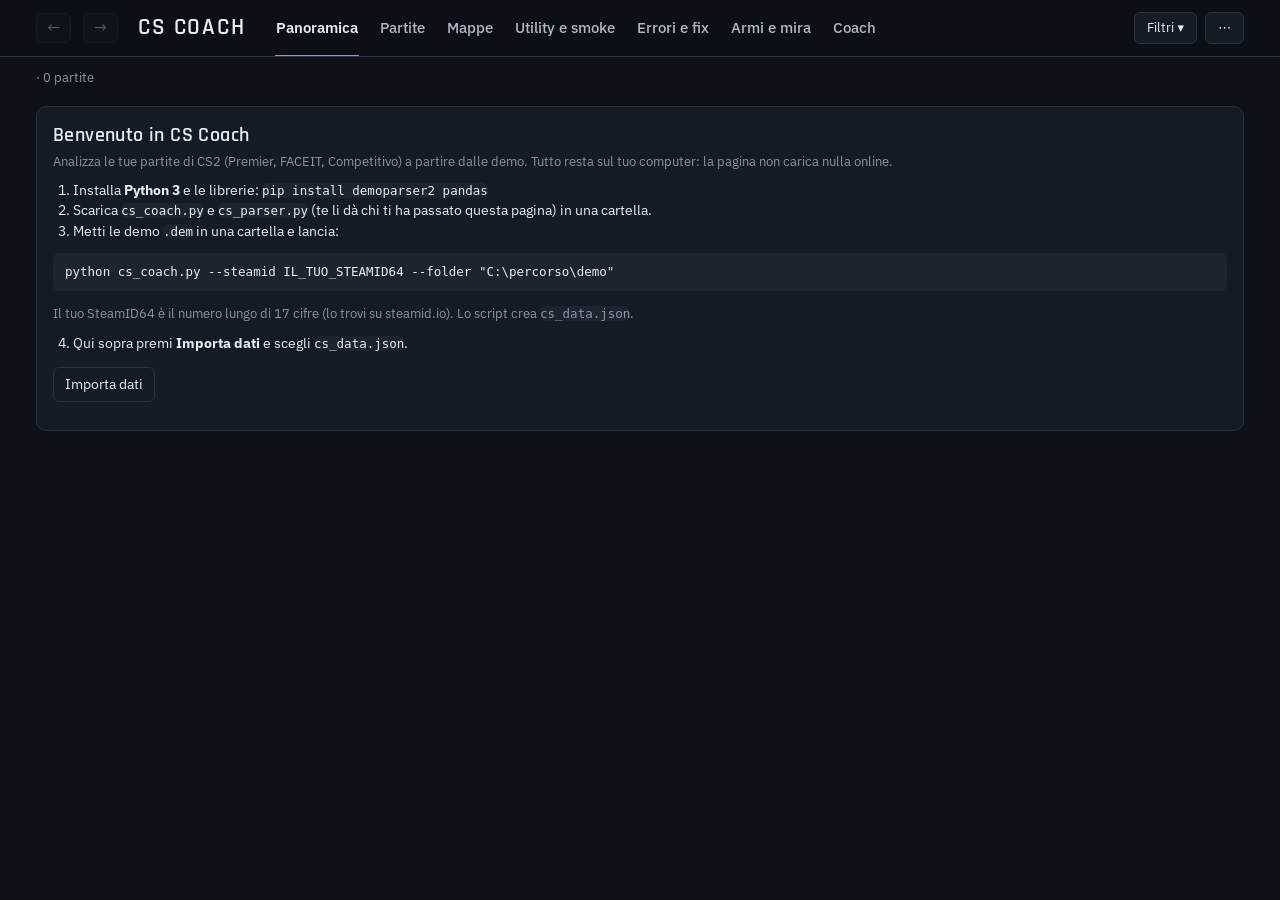
==== commit 970a898c: "Dashboard: CS-inspired dark theme, one-row header with filter panel and menu, trend arrows, 15-match" ====
--- a/dashboard_template.html
+++ b/dashboard_template.html
@@ -9,28 +9,19 @@
 <style>
 /* Layout: fixed filter bar on top, horizontal tabs, card grid content. Colours: blue = CT, orange = T. */
 :root{
+  color-scheme: dark;
+  --bg:#0d1117; --surface:#151b24; --surface-2:#1c2430; --line:#283241;
+  --ink:#e8edf4; --ink-2:#aeb9c8; --ink-3:#8995a6;
+  --accent:#6ea2ec; --accent-bg:#2b4f86; --accent-fg:#eaf2ff; --ct:#6ea2ec; --t:#e5aa3d; --on-side:#0d1117;
+  --good:#6cc46f; --bad:#f0605f; --warn:#e5aa3d;
+  --font-d:'Rajdhani','Arial Narrow',sans-serif; --font-b:'IBM Plex Sans',system-ui,sans-serif;
+}
+:root[data-theme="light"]{
   color-scheme: light;
   --bg:#eef0f3; --surface:#ffffff; --surface-2:#f4f6f8; --line:#dde1e7;
-  --ink:#121820; --ink-2:#4b5563; --ink-3:#7a8493;
-  --accent:#2a78d6; --ct:#2a78d6; --t:#eb6834;
-  --good:#128a4f; --bad:#d8383a; --warn:#b97a00;
-  --font-d:'Rajdhani','Arial Narrow',sans-serif; --font-b:'IBM Plex Sans',system-ui,sans-serif;
-}
-@media (prefers-color-scheme: dark){
-  :root:not([data-theme="light"]){
-    color-scheme: dark;
-    --bg:#0e1217; --surface:#161c24; --surface-2:#1c242e; --line:#28313d;
-    --ink:#e8ecf1; --ink-2:#aab3bf; --ink-3:#7c8795;
-    --accent:#3987e5; --ct:#3987e5; --t:#e0652f;
-    --good:#2bb673; --bad:#ee5a5a; --warn:#e0a526;
-  }
-}
-:root[data-theme="dark"]{
-  color-scheme: dark;
-  --bg:#0e1217; --surface:#161c24; --surface-2:#1c242e; --line:#28313d;
-  --ink:#e8ecf1; --ink-2:#aab3bf; --ink-3:#7c8795;
-  --accent:#3987e5; --ct:#3987e5; --t:#e0652f;
-  --good:#2bb673; --bad:#ee5a5a; --warn:#e0a526;
+  --ink:#121820; --ink-2:#4b5563; --ink-3:#5f6b7a;
+  --accent:#2a78d6; --accent-bg:#2a78d6; --accent-fg:#fff; --ct:#2a78d6; --t:#c95a22; --on-side:#fff;
+  --good:#128a4f; --bad:#d8383a; --warn:#8f5f00;
 }
 *{box-sizing:border-box}
 html,body{margin:0;background:var(--bg);color:var(--ink);font-family:var(--font-b);font-size:14px;line-height:1.45}
@@ -38,23 +29,43 @@
 button,select,input{font:inherit;color:inherit}
 .wrap{max-width:1240px;margin:0 auto;padding:0 16px 48px}
 header.top .wrap{padding-bottom:0}
-header.top{position:sticky;top:0;z-index:20;background:var(--bg);border-bottom:1px solid var(--line);padding:10px 0}
-.top-row{display:flex;flex-wrap:wrap;gap:10px 16px;align-items:center;justify-content:space-between}
-.brand{display:flex;align-items:center;gap:10px}
-.brand h1{font-size:26px;text-transform:uppercase}
-.brand span{color:var(--ink-3);font-size:13px}
-.filters{display:flex;flex-wrap:wrap;gap:8px;align-items:center}
-.filters label{display:flex;gap:6px;align-items:center;color:var(--ink-3);font-size:12px;text-transform:uppercase;letter-spacing:.06em}
+header.top{position:sticky;top:0;z-index:20;background:color-mix(in srgb,var(--bg) 96%,transparent);border-bottom:1px solid var(--line);backdrop-filter:blur(6px)}
+header.top .wrap{position:relative}
+.hdr{display:flex;align-items:center;gap:14px;min-height:56px}
+.hdr h1{font-size:23px;letter-spacing:.08em;text-transform:uppercase;white-space:nowrap}
+.navb{display:flex;gap:6px}
+.hact{display:flex;gap:8px;align-items:center;margin-left:auto}
+.hact .btn{height:32px;padding:0 12px;display:flex;align-items:center;gap:6px;white-space:nowrap;font-size:13px}
+.btn.pri{background:var(--accent-bg);border-color:color-mix(in srgb,var(--accent) 45%,transparent);color:var(--accent-fg)}
+.btn.pri:disabled{opacity:.8;cursor:default}
+.fdot{width:7px;height:7px;border-radius:50%;background:var(--warn);display:inline-block}
+.fdot[hidden]{display:none}
+.pop{position:absolute;right:16px;top:calc(100% - 4px);width:min(440px,calc(100vw - 32px));background:var(--surface-2);border:1px solid color-mix(in srgb,var(--line) 60%,var(--ink-3));border-radius:12px;padding:14px;box-shadow:0 18px 40px rgba(0,0,0,.45);z-index:30}
+.pop[hidden]{display:none}
+.pop-sm{width:230px;padding:6px}
+.pophead{display:flex;justify-content:space-between;align-items:center;margin-bottom:6px}
+.lnk{border:0;background:none;color:var(--accent);cursor:pointer;font-size:13px;padding:0}
+.fg{display:grid;grid-template-columns:64px 1fr;gap:10px;align-items:center;margin:9px 0}
+.fl{color:var(--ink-3);font-size:11.5px;text-transform:uppercase;letter-spacing:.07em}
+.fg select{width:max-content;min-width:150px}
+.mitem{display:block;width:100%;text-align:left;border:0;background:none;color:var(--ink);padding:9px 10px;border-radius:8px;cursor:pointer}
+.mitem:hover{background:var(--surface)}
+.strip{display:flex;flex-wrap:wrap;gap:8px;align-items:center;padding-top:12px;padding-bottom:0}
+.strip .who{color:var(--ink-3);font-size:13px;margin-right:6px}
+.fchip{border:1px solid var(--line);background:var(--surface);color:var(--ink-2);border-radius:99px;padding:2px 11px;cursor:pointer;font-size:12.5px}
+.fchip:hover{border-color:var(--accent);color:var(--ink)}
 select{background:var(--surface);border:1px solid var(--line);border-radius:6px;padding:6px 8px}
 .seg{display:inline-flex;border:1px solid var(--line);border-radius:6px;overflow:hidden;background:var(--surface)}
 .seg button{border:0;background:transparent;padding:6px 11px;cursor:pointer;color:var(--ink-2)}
-.seg button[aria-pressed="true"]{background:var(--accent);color:#fff}
+.seg button[aria-pressed="true"]{background:var(--accent-bg);color:var(--accent-fg)}
 .btn{border:1px solid var(--line);background:var(--surface);border-radius:6px;padding:6px 11px;cursor:pointer}
 .btn:hover{border-color:var(--accent)}
 button:focus-visible,select:focus-visible,a:focus-visible,summary:focus-visible{outline:2px solid var(--accent);outline-offset:2px}
-nav.tabs{display:flex;gap:2px;overflow-x:auto;margin-top:10px}
-nav.tabs button{border:0;background:transparent;padding:8px 14px;cursor:pointer;color:var(--ink-2);border-bottom:3px solid transparent;font-family:var(--font-d);font-size:17px;font-weight:600;letter-spacing:.03em;white-space:nowrap}
-nav.tabs button[aria-selected="true"]{color:var(--ink);border-bottom-color:var(--accent)}
+nav.tabs{display:flex;gap:2px;overflow-x:auto;margin-left:6px;align-self:stretch}
+nav.tabs button{border:0;background:transparent;padding:0 10px;cursor:pointer;color:var(--ink-2);font-size:14.5px;font-weight:500;white-space:nowrap;position:relative;min-height:56px}
+nav.tabs button[aria-selected="true"]{color:var(--ink);font-weight:600}
+nav.tabs button[aria-selected="true"]::after{content:"";position:absolute;left:9px;right:9px;bottom:-1px;height:2px;background:var(--accent)}
+@media (max-width:1240px){.hdr{flex-wrap:wrap;gap:4px 14px;padding-top:8px}nav.tabs{order:3;flex-basis:100%;margin-left:0}nav.tabs button{min-height:40px}}
 main{padding-top:18px;display:flex;flex-direction:column;gap:16px}
 .grid{display:grid;gap:12px}
 .g2{grid-template-columns:repeat(auto-fit,minmax(340px,1fr))}
@@ -80,7 +91,7 @@
 .pill.W{background:color-mix(in srgb,var(--good) 20%,transparent);color:var(--good)}
 .pill.L{background:color-mix(in srgb,var(--bad) 20%,transparent);color:var(--bad)}
 .pill.D{background:var(--surface-2);color:var(--ink-2)}
-.side{display:inline-block;width:22px;text-align:center;border-radius:4px;font-size:11px;font-weight:700;color:#fff}
+.side{display:inline-block;width:22px;text-align:center;border-radius:4px;font-size:11px;font-weight:700;color:var(--on-side)}
 .side.CT{background:var(--ct)} .side.T{background:var(--t)}
 .bar{height:8px;border-radius:4px;background:var(--surface-2);overflow:hidden;min-width:60px}
 .bar>i{display:block;height:100%;background:var(--accent);border-radius:4px}
@@ -106,7 +117,7 @@
 .back{margin-bottom:6px}
 .chips{display:flex;flex-wrap:wrap;gap:6px}
 .chips button{border:1px solid var(--line);background:var(--surface);border-radius:99px;padding:3px 11px;cursor:pointer;color:var(--ink-2)}
-.chips button[aria-pressed="true"]{background:var(--accent);border-color:var(--accent);color:#fff}
+.chips button[aria-pressed="true"]{background:var(--accent-bg);border-color:var(--accent);color:var(--accent-fg)}
 .empty{padding:40px 16px;text-align:center;color:var(--ink-3)}
 code,pre{font-family:ui-monospace,Menlo,Consolas,monospace;font-size:12.5px;background:var(--surface-2);border-radius:6px}
 pre{padding:10px 12px;overflow-x:auto}
@@ -176,16 +187,62 @@
 .hbar{display:flex;flex-wrap:wrap;gap:10px 14px;align-items:center;margin:10px 0 12px}
 .hbar label{display:flex;align-items:center;gap:6px;font-size:13px;color:var(--ink-2)}
 .hbar .hcount{margin-left:auto;font-size:13px;color:var(--ink-3)}
-.hbar .btn.on{background:var(--accent);color:#fff}
+.hbar .btn.on{background:var(--accent-bg);color:var(--accent-fg)}
 .kind{display:inline-block;padding:1px 8px;border-radius:999px;font-size:12px;border:1px solid var(--line);color:var(--ink-2);white-space:nowrap}
 .kind.k-FACEIT{border-color:#f60;color:#f60}.kind.k-Premier{border-color:#3b82f6;color:#3b82f6}.kind.k-Competitiva{border-color:#8b5cf6;color:#8b5cf6}
 .hdate{font:inherit;padding:1px 4px}.nowrap{white-space:nowrap}
 .sbox .iss{background:var(--surface)}
 .warnb{color:var(--warn);cursor:help;font-size:14px}
+
+/* trend arrows (KPI cards) and moving-average chip */
+.trend{display:block;font-weight:700;font-size:12.5px;margin-bottom:1px;font-variant-numeric:tabular-nums}
+.trend.up{color:var(--good)}.trend.down{color:var(--bad)}.trend.flat{color:var(--ink-3)}
+.tchip{display:flex;justify-content:flex-end;margin:2px 0 0}
+.chip{display:inline-block;padding:3px 10px;border-radius:99px;font-weight:700;font-size:12.5px;background:var(--surface-2);color:var(--ink-2)}
+.chip.up{background:color-mix(in srgb,var(--good) 16%,transparent);color:var(--good)}
+.chip.down{background:color-mix(in srgb,var(--bad) 16%,transparent);color:var(--bad)}
+.btn[hidden]{display:none!important}
+.g21{grid-template-columns:minmax(0,1.55fr) minmax(0,1fr)}@media(max-width:900px){.g21{grid-template-columns:1fr}}
+
+/* readable line length */
+.card p,.card li,.iss p{max-width:80ch}
+/* error page: causes, accordions */
+.causes{display:grid;grid-template-columns:repeat(auto-fit,minmax(240px,1fr));gap:18px 26px;margin:12px 0 4px}
+.cause .ch{display:flex;justify-content:space-between;align-items:baseline;gap:8px}
+.cause .cv{font-family:var(--font-d);font-size:24px;font-weight:700;color:var(--warn)}
+.cause .bar{margin:5px 0}
+.cause .sub{margin:0;font-size:12.5px}
+.mini{margin-top:10px}.mini summary{cursor:pointer;color:var(--accent);font-size:13px}.mini .sub{margin-top:6px}
+.fbar2{display:flex;flex-wrap:wrap;gap:8px 14px;align-items:center;margin-top:14px}
+.fbar2 label{display:flex;gap:8px;align-items:center;color:var(--ink-3);font-size:12px;text-transform:uppercase;letter-spacing:.06em}
+.accbar{display:flex;gap:6px;justify-content:flex-end;color:var(--ink-3);font-size:13px;margin:4px 0 -2px}
+details.acc{border:1px solid var(--line);border-radius:10px;background:var(--surface);margin-top:8px;overflow:hidden}
+details.acc>summary{display:flex;align-items:center;gap:10px;padding:10px 14px;cursor:pointer;list-style:none;flex-wrap:wrap}
+details.acc>summary::-webkit-details-marker{display:none}
+details.acc>summary::before{content:"▸";color:var(--ink-3);width:10px;transition:transform .12s}
+details.acc[open]>summary::before{transform:rotate(90deg)}
+details.acc>summary:hover{background:var(--surface-2)}
+.acc .at{font-weight:600}.acc .am{color:var(--ink-3);font-size:12.5px}
+.acc .ar{margin-left:auto;display:flex;gap:6px}
+.tg{font-size:11.5px;padding:1px 8px;border-radius:6px;background:var(--surface-2);color:var(--ink-2);border:1px solid var(--line)}
+.tg.warm{color:var(--warn)}
+.acc .ab{padding:2px 14px 12px;border-top:1px solid var(--line)}
+.arow{display:grid;grid-template-columns:96px 1fr;gap:14px;padding:8px 0;border-bottom:1px dashed var(--line)}
+.arow:last-child{border-bottom:0}
+.arow b{color:var(--ink-2);font-size:11.5px;letter-spacing:.06em;text-transform:uppercase;padding-top:2px}
+.arow p{margin:0}
+details.fold>summary{cursor:pointer;list-style:none;display:flex;align-items:center;gap:10px}
+details.fold>summary::-webkit-details-marker{display:none}
+details.fold>summary::before{content:"▸";color:var(--ink-3)}
+details.fold[open]>summary::before{content:"▾"}
+details.fold .ft{font-family:var(--font-d);font-size:20px;font-weight:600;letter-spacing:.02em}
+details.fold .fb{margin-top:8px}
+@media(max-width:700px){.arow{grid-template-columns:1fr;gap:2px}}
+.fg .seg{width:max-content}
 </style>
 <style>
 /* E-learning, in-app image viewer and match-analysis styles */
-.lrn-btn{background:var(--accent);color:#fff;border-color:var(--accent);font-weight:700}
+.lrn-btn{background:var(--accent-bg);color:var(--accent-fg);border-color:var(--accent);font-weight:700}
 .lrn-maps{display:grid;grid-template-columns:repeat(auto-fill,minmax(210px,1fr));gap:10px}
 .lrn-map{display:flex;flex-direction:column;gap:4px;text-align:left;padding:8px;border:1px solid var(--line);border-radius:10px;background:var(--surface-2);cursor:pointer;color:var(--ink);font:inherit}
 .lrn-map:hover{border-color:var(--accent)}
@@ -242,12 +299,20 @@
 </head>
 <body>
 <header class="top"><div class="wrap">
-  <div class="top-row">
-    <div class="brand"><button type="button" class="btn navbtn" id="navBack" title="Indietro" aria-label="Indietro">←</button><button type="button" class="btn navbtn" id="navFwd" title="Avanti" aria-label="Avanti">→</button><h1>CS Coach</h1><span id="who"></span><button type="button" class="btn" id="scanBtn" hidden title="Cerca e leggi subito le demo nuove">⟳ Cerca demo</button></div>
-    <div class="filters" id="filters"></div>
+  <div class="hdr">
+    <div class="navb"><button type="button" class="btn navbtn" id="navBack" title="Indietro" aria-label="Indietro">←</button><button type="button" class="btn navbtn" id="navFwd" title="Avanti" aria-label="Avanti">→</button></div>
+    <h1>CS Coach</h1>
+    <nav class="tabs" id="tabs" role="tablist"></nav>
+    <div class="hact">
+      <button type="button" class="btn" id="fBtn" aria-expanded="false" aria-controls="fpop">Filtri<i class="fdot" id="fDot" hidden></i> ▾</button>
+      <button type="button" class="btn pri" id="scanBtn" hidden title="Cerca e leggi subito le demo nuove">⟳ Cerca demo</button>
+      <button type="button" class="btn" id="moreBtn" aria-label="Altro" title="Altro">⋯</button>
+    </div>
   </div>
-  <nav class="tabs" id="tabs" role="tablist"></nav>
+  <div class="pop" id="fpop" hidden><div class="pophead"><b>Filtri</b><button type="button" class="lnk" data-clr="all">Azzera</button></div><div id="filters"></div></div>
+  <div class="pop pop-sm" id="more" hidden><div id="moreItems"></div></div>
 </div></header>
+<div class="wrap strip" id="strip"></div>
 <div class="wrap"><main id="main"></main></div>
 <div id="tip"></div>
 <input type="file" id="imp" accept=".json,application/json" hidden>
@@ -500,23 +565,34 @@
 const TABS = LITE ? [['panoramica','Panoramica']] : [['panoramica','Panoramica'],['partite','Partite'],['mappe','Mappe'],['utility','Utility e smoke'],['errori','Errori e fix'],['armi','Armi e mira'],['coach','Coach']];
 
 function renderChrome(){
-  if(LITE){ $('#who').textContent = (DATA.title||'')+' · '+state.matches.length+' partite recenti'; $('#filters').innerHTML=''; $('#tabs').style.display='none'; return; }
+  if(LITE){ $('#strip').innerHTML = `<span class="who">${DATA.title||''} · ${state.matches.length} partite recenti</span>`; $('#filters').innerHTML=''; $('#tabs').style.display='none'; document.querySelector('.hact').style.display='none'; return; }
   $('#tabs').style.display = state.learn.on ? 'none' : '';
-  $('#who').textContent = (state.matches[0] && me(state.matches[0]) ? me(state.matches[0]).name : '') + ' · ' + state.matches.length + (state.matches.length===1?' partita':' partite');
+  const who = (state.matches[0] && me(state.matches[0]) ? me(state.matches[0]).name : '') + ' · ' + state.matches.length + (state.matches.length===1?' partita':' partite');
   const maps = [...new Set(state.matches.map(m=>m.map))], kinds = [...new Set(state.matches.map(kindOf))];
   $('#filters').innerHTML = `
-    <label>Mappa <select id="fMap"><option value="all">Tutte</option>${maps.map(m=>`<option value="${m}" ${state.fMap===m?'selected':''}>${mapName(m)}</option>`).join('')}</select></label>
-    ${kinds.length>1?`<label>Tipo <select id="fKind"><option value="all">Tutti</option>${kinds.map(k=>`<option value="${k}" ${state.fKind===k?'selected':''}>${k}</option>`).join('')}</select></label>`:''}
-    <label>Lato <span class="seg" id="fSide">${['all','CT','T'].map(s=>`<button data-v="${s}" aria-pressed="${state.fSide===s}">${s==='all'?'Tutti':s}</button>`).join('')}</span></label>
-    <label>Esito <span class="seg" id="fRes">${[['all','Tutti'],['W','Vinte'],['L','Perse']].map(([s,t])=>`<button data-v="${s}" aria-pressed="${state.fRes===s}">${t}</button>`).join('')}</span></label>
-    <label>Dati <span class="seg" id="mode">${[['base','Base'],['adv','Avanzati']].map(([s,t])=>`<button data-v="${s}" aria-pressed="${state.mode===s}">${t}</button>`).join('')}</span></label>
-    <button class="btn" id="btnImp">Importa dati</button>
-    <button class="btn lrn-btn" data-learn="${state.learn.on?0:1}">${state.learn.on?'← Torna all\'analisi':'📚 E-learning'}</button>`;
+    <div class="fg"><span class="fl">Mappa</span><select id="fMap"><option value="all">Tutte</option>${maps.map(m=>`<option value="${m}" ${state.fMap===m?'selected':''}>${mapName(m)}</option>`).join('')}</select></div>
+    ${kinds.length>1?`<div class="fg"><span class="fl">Tipo</span><select id="fKind"><option value="all">Tutti</option>${kinds.map(k=>`<option value="${k}" ${state.fKind===k?'selected':''}>${k}</option>`).join('')}</select></div>`:''}
+    <div class="fg"><span class="fl">Lato</span><span class="seg" id="fSide">${['all','CT','T'].map(s=>`<button data-v="${s}" aria-pressed="${state.fSide===s}">${s==='all'?'Tutti':s}</button>`).join('')}</span></div>
+    <div class="fg"><span class="fl">Esito</span><span class="seg" id="fRes">${[['all','Tutti'],['W','Vinte'],['L','Perse']].map(([s,t])=>`<button data-v="${s}" aria-pressed="${state.fRes===s}">${t}</button>`).join('')}</span></div>
+    <div class="fg"><span class="fl">Dati</span><span class="seg" id="mode">${[['base','Base'],['adv','Avanzati']].map(([s,t])=>`<button data-v="${s}" aria-pressed="${state.mode===s}">${t}</button>`).join('')}</span></div>`;
+  const act = [['fMap', state.fMap!=='all' ? 'Mappa: '+mapName(state.fMap) : ''], ['fKind', state.fKind!=='all' ? 'Tipo: '+state.fKind : ''], ['fSide', state.fSide!=='all' ? 'Lato: '+state.fSide : ''], ['fRes', state.fRes!=='all' ? (state.fRes==='W'?'Solo vinte':'Solo perse') : '']].filter(x=>x[1]);
+  $('#strip').innerHTML = `<span class="who">${who}</span>${act.map(([k,t])=>`<button type="button" class="fchip" data-clr="${k}" title="Togli questo filtro">${t} ✕</button>`).join('')}`;
+  $('#fDot').hidden = !act.length; $('#fBtn').firstChild.textContent = act.length ? 'Filtri · '+act.length : 'Filtri';
+  $('#moreItems').innerHTML = `<button type="button" class="mitem" id="btnImp">Importa dati…</button><button type="button" class="mitem" data-learn="${state.learn.on?0:1}">${state.learn.on?'← Torna all\'analisi':'📚 E-learning'}</button>`;
   $('#tabs').innerHTML = TABS.map(([k,t])=>`<button role="tab" data-tab="${k}" aria-selected="${state.tab===k}">${t}</button>`).join('');
 }
 
-function kpi(lab, val, ref, cls=''){
-  return `<div class="card kpi"><div class="lab">${lab}</div><div class="val ${cls}">${val}</div><div class="ref">${ref||'&nbsp;'}</div></div>`;
+function kpi(lab, val, ref, cls='', trend=''){
+  return `<div class="card kpi"><div class="lab">${lab}</div><div class="val ${cls}">${val}</div><div class="ref">${trend}${ref||'&nbsp;'}</div></div>`;
+}
+/* Trend arrow on a KPI card: the last 5 matches against the ones before them (needs at least 3 older matches). */
+function trendOf(ms, side, fn, dec, unit=''){
+  if(ms.length < 8) return '';
+  const a = fn(agg(ms.slice(-5), side)), b = fn(agg(ms.slice(0,-5), side)), d = a - b;
+  if(!isFinite(d)) return '';
+  const q = Math.pow(10, -dec) / 2, flat = Math.abs(d) < q;
+  const cls = flat ? 'flat' : d > 0 ? 'up' : 'down';
+  return `<span class="trend ${cls}" ${tipAttr('Ultime 5 partite: '+a.toFixed(dec)+unit+' · prima: '+b.toFixed(dec)+unit)}>${flat?'▬':d>0?'▲':'▼'} ${Math.abs(d).toFixed(dec)}${unit}</span>`;
 }
 
 function trendSVG(ms, side, key){
@@ -532,12 +608,25 @@
   let g=''; for(let i=0;i<=3;i++){ const v=lo+(hi-lo)*i/3; g+=`<line x1="${pl}" x2="${W-pr}" y1="${Y(v)}" y2="${Y(v)}" stroke="var(--line)"/><text x="${pl-6}" y="${Y(v)+4}" text-anchor="end" fill="var(--ink-3)" font-size="11">${v.toFixed(dec)}</text>`; }
   const step = Math.max(1, Math.ceil(pts.length/12));
   const path = pts.map((p,i)=>`${i?'L':'M'}${X(i)} ${Y(p.v)}`).join('');
-  const dots = pts.map((p,i)=>`<circle cx="${X(i)}" cy="${Y(p.v)}" r="6" fill="${p.m.result==='W'?'var(--good)':'var(--bad)'}" stroke="var(--surface)" stroke-width="2" ${tipAttr('#'+idxOf(p.m)+' '+mapName(p.m.map)+' · '+p.m.score.us+'-'+p.m.score.them+' · '+lab+' '+p.v.toFixed(dec))}/>
-    ${i%step===0||i===pts.length-1?`<text x="${X(i)}" y="${H-8}" text-anchor="middle" fill="var(--ink-3)" font-size="11">#${idxOf(p.m)}</text>`:''}`).join('');
-  return `<svg viewBox="0 0 ${W} ${H}" style="width:100%;height:auto" role="img" aria-label="Andamento ${lab}">${g}
-    <line x1="${pl}" x2="${W-pr}" y1="${Y(avg)}" y2="${Y(avg)}" stroke="var(--accent)" stroke-dasharray="4 4" opacity=".7"/>
-    <path d="${path}" fill="none" stroke="var(--accent)" stroke-width="2.5"/>${dots}</svg>
-    <div class="legend"><span><span class="dot" style="background:var(--good)"></span> Vinta</span><span><span class="dot" style="background:var(--bad)"></span> Persa</span><span>Linea tratteggiata: media ${avg.toFixed(dec)}</span></div>`;
+  // moving average of the last MA_N matches: a line that moves up when you improve and down when you get worse
+  const MA_N = 15, N = pts.length >= MA_N + 2 ? MA_N : (pts.length >= 8 ? Math.max(4, Math.floor(pts.length/2)) : 0);
+  let maSvg = '', chip = '';
+  if(N){
+    const ma = pts.map((p,i)=> i < N-1 ? null : vs.slice(i-N+1, i+1).reduce((a,b)=>a+b,0)/N);
+    const ix = ma.map((v,i)=>v==null?null:i).filter(i=>i!=null), i0 = ix[0], i1 = ix[ix.length-1];
+    maSvg = `<path d="${ix.map((i,j)=>`${j?'L':'M'}${X(i)} ${Y(ma[i])}`).join('')}" fill="none" stroke="var(--warn)" stroke-width="3.5" stroke-linecap="round" stroke-linejoin="round"/>
+      <circle cx="${X(i0)}" cy="${Y(ma[i0])}" r="6" fill="var(--warn)" stroke="var(--surface)" stroke-width="2"/><text x="${X(i0)}" y="${Y(ma[i0])-12}" text-anchor="middle" fill="var(--warn)" font-size="12" font-weight="700">${ma[i0].toFixed(dec)}</text>
+      <circle cx="${X(i1)}" cy="${Y(ma[i1])}" r="6" fill="var(--warn)" stroke="var(--surface)" stroke-width="2"/><text x="${X(i1)-8}" y="${Y(ma[i1])+22}" text-anchor="end" fill="var(--warn)" font-size="12" font-weight="700">oggi ${ma[i1].toFixed(dec)}</text>`;
+    const d = ma[i1] - ma[i0], flat = Math.abs(d) < Math.pow(10,-dec)/2;
+    chip = `<div class="tchip"><span class="chip ${flat?'flat':d>0?'up':'down'}">${flat?'▬ stabile':(d>0?'▲ ':'▼ ')+Math.abs(d).toFixed(dec)} dalla partita #${idxOf(pts[i0].m)}</span></div>`;
+  }
+  const dots = pts.map((p,i)=>{ const win = p.m.result==='W', tip = tipAttr('#'+idxOf(p.m)+' '+mapName(p.m.map)+' · '+p.m.score.us+'-'+p.m.score.them+' · '+lab+' '+p.v.toFixed(dec));
+    return (win ? `<circle cx="${X(i)}" cy="${Y(p.v)}" r="5.5" fill="var(--good)" ${tip}/>` : `<circle cx="${X(i)}" cy="${Y(p.v)}" r="4.5" fill="var(--surface)" stroke="var(--bad)" stroke-width="2.2" ${tip}/>`)
+    + (i%step===0||i===pts.length-1?`<text x="${X(i)}" y="${H-8}" text-anchor="middle" fill="var(--ink-3)" font-size="11.5">#${idxOf(p.m)}</text>`:''); }).join('');
+  return `${chip}<svg viewBox="0 0 ${W} ${H}" style="width:100%;height:auto" role="img" aria-label="Andamento ${lab}">${g}
+    <line x1="${pl}" x2="${W-pr}" y1="${Y(avg)}" y2="${Y(avg)}" stroke="var(--ink-3)" stroke-dasharray="5 4"/>
+    <path d="${path}" fill="none" stroke="var(--line)" stroke-width="1.5"/>${dots}${maSvg}</svg>
+    <div class="legend"><span><svg width="12" height="12"><circle cx="6" cy="6" r="5" fill="var(--good)"/></svg> Vinta</span><span><svg width="12" height="12"><circle cx="6" cy="6" r="4" fill="none" stroke="var(--bad)" stroke-width="2"/></svg> Persa</span>${N?`<span><svg width="26" height="8"><line x1="0" y1="4" x2="26" y2="4" stroke="var(--warn)" stroke-width="3"/></svg> Media delle ultime ${N}</span>`:''}<span><svg width="26" height="8"><line x1="0" y1="4" x2="26" y2="4" stroke="var(--ink-3)" stroke-dasharray="4 3"/></svg> Media totale ${avg.toFixed(dec)}</span></div>`;
 }
 
 function profileCard(){
@@ -553,13 +642,13 @@
   const side = state.fSide, A = agg(ms, side), U = utilAgg(ms, side);
   const adv = state.mode==='adv';
   const k = [
-    kpi('Rating (stima)', f1(A.rating,2), 'rif. '+REF.rating.toFixed(2), cmpClass(A.rating,REF.rating)),
-    kpi('K/D', f1(A.kd,2), `${A.k} kill · ${A.d} morti`, cmpClass(A.kd,REF.kd)),
-    kpi('ADR', f1(A.adr,0), 'rif. '+REF.adr, cmpClass(A.adr,REF.adr)),
-    kpi('KAST', pc(A.kastP), 'rif. '+pc(REF.kastP), cmpClass(A.kastP,REF.kastP)),
-    kpi('HS %', pc(A.hsP), 'rif. '+pc(REF.hsP), cmpClass(A.hsP,REF.hsP)),
+    kpi('Rating (stima)', f1(A.rating,2), 'rif. '+REF.rating.toFixed(2), cmpClass(A.rating,REF.rating), trendOf(ms,side,a=>a.rating,2)),
+    kpi('K/D', f1(A.kd,2), `${A.k} kill · ${A.d} morti`, cmpClass(A.kd,REF.kd), trendOf(ms,side,a=>a.kd,2)),
+    kpi('ADR', f1(A.adr,0), 'rif. '+REF.adr, cmpClass(A.adr,REF.adr), trendOf(ms,side,a=>a.adr,0)),
+    kpi('KAST', pc(A.kastP), 'rif. '+pc(REF.kastP), cmpClass(A.kastP,REF.kastP), trendOf(ms,side,a=>a.kastP*100,0,' pt')),
+    kpi('HS %', pc(A.hsP), 'rif. '+pc(REF.hsP), cmpClass(A.hsP,REF.hsP), trendOf(ms,side,a=>a.hsP*100,0,' pt')),
     kpi('Partite vinte', `${A.mw}/${A.n}`, side==='all'?'':'(esito partita)'),
-    kpi('Round vinti', pc(A.rwP), `${A.rw} su ${A.R}`, cmpClass(A.rwP,REF.rwP))
+    kpi('Round vinti', pc(A.rwP), `${A.rw} su ${A.R}`, cmpClass(A.rwP,REF.rwP), trendOf(ms,side,a=>a.rwP*100,0,' pt'))
   ];
   if(adv) k.push(
     kpi('Duelli d\'apertura', pc(A.okP), `${A.ok} vinti · ${A.od} persi`, cmpClass(A.okP,REF.okP)),
@@ -593,8 +682,8 @@
       ${bk.map((b,i)=>`<div class="hrow"><span>${b[0]}${b[1]>=999?'+':'-'+b[1]} s</span><div><div class="bar" ${tipAttr(kc[i]+' kill')}><i style="width:${kc[i]/mx*100}%;background:var(--good)"></i></div><div class="bar" style="margin-top:3px" ${tipAttr(dc[i]+' morti')}><i style="width:${dc[i]/mx*100}%;background:var(--bad)"></i></div></div><span class="n">${kc[i]} / ${dc[i]}</span></div>`).join('')}</div>`;
   }
   return `${profileCard()}<div class="grid kpis">${k.join('')}</div>${liteNote()}
-  <div class="grid g2">
-    <div class="card"><h2>Andamento partita per partita</h2><div class="sub">Ogni punto è una partita. Passa sopra per i dettagli.</div>
+  <div class="grid g21">
+    <div class="card"><h2>Andamento partita per partita</h2><div class="sub">Ogni punto è una partita. La linea oro è la media delle ultime 15: se scende, stai peggiorando.</div>
       <div class="chips" id="trendChips">${[['rating','Rating'],['adr','ADR'],['kd','K/D'],['kastP','KAST'],['hsP','HS %'],['okP','Duelli apertura']].map(([k2,t])=>`<button data-trend="${k2}" aria-pressed="${state.trend===k2}">${t}</button>`).join('')}</div>
       ${trendSVG(ms, side, state.trend)}</div>
     <div class="card"><h2>CT contro T</h2><div class="sub">Il lato è sempre quello che giocavi in quel round.</div>
@@ -1484,6 +1573,11 @@
 /* ---- how to throw flashes and smokes (Mistakes tab) ---- */
 function medianOf(a){ if(!a.length) return NaN; const s=a.slice().sort((x,y)=>x-y), h=s.length>>1; return s.length%2?s[h]:(s[h-1]+s[h])/2; }
 function modeOf(a){ const c={}; let b=null; for(const x of a){ if(!x) continue; c[x]=(c[x]||0)+1; if(b===null||c[x]>c[b]) b=x; } return b; }
+/* Collapsible blocks: native <details>, no re-render needed. foldCard() turns an existing card (<h2> + body) into one. */
+function foldCard(html, open=false){
+  const m = html.match(/^\s*<div class="card"><h2>([\s\S]*?)<\/h2>([\s\S]*)<\/div>\s*$/); if(!m) return html;
+  return `<details class="fold card"${open?' open':''}><summary><span class="ft">${m[1]}</span></summary><div class="fb">${m[2]}</div></details>`;
+}
 function utilSpots(L){
   const g = new Map();
   for(const it of L){
@@ -1533,9 +1627,11 @@
   if(L.length>=8 && deathsU.length/L.length>=0.4) tips.push(`In ${deathsU.length} morti su ${L.length} (${pc(deathsU.length/L.length)}) avevi ancora utility: in media circa ${Math.round(lost/deathsU.length/10)*10} $ di granate ancora in tasca a ogni morte. Prima di ogni contatto lancia la prima flash o smoke che hai in mano.`);
   if(sm.length>=5){ const gd = sm.filter(u=>u.ne>=1).length; if(gd/sm.length<0.5) tips.push(`Solo il ${pc(gd/sm.length)} delle tue smoke aveva un nemico entro ~15 m dal punto di scoppio (metrica Leetify): molte vengono lanciate senza che nessuno stia arrivando. Tienile per l'execute o per tagliare un push che stai sentendo.`); }
   const spots = utilSpots(L);
-  const spotHtml = spots.map(s=>{
+  const spotHtml = spots.map((s,i)=>{
     const adv = throwAdvice(s);
-    return `<div class="iss ok" style="--ic:#e8c53a"><h4>${mapName(s.map)} · ${s.side} · in ${esc(s.pl)}${s.kp!=='?'&&s.kp!==s.pl?` (di solito ti uccide chi è a ${esc(s.kp)})`:''} <span class="sub" style="display:inline">(${s.n} ${s.n===1?'morte':'morti'} con utility in tasca${s.fl?`, ${s.fl} con flash`:''}${s.sm?`, ${s.sm} con smoke`:''})</span></h4>${adv.map(a=>`<p><b>${esc(a.k)}:</b> ${esc(a.t)}</p>`).join('')}</div>`;
+    const tags = `<span class="tg">${s.n} ${s.n===1?'morte':'morti'}</span>${s.fl?`<span class="tg warm">flash ${s.fl}</span>`:''}${s.sm?`<span class="tg">smoke ${s.sm}</span>`:''}`;
+    return `<details class="acc"${i===0?' open':''}><summary><span class="side ${s.side}">${s.side}</span><span class="at">${esc(mapName(s.map))} · in ${esc(s.pl)}</span>${s.kp!=='?'&&s.kp!==s.pl?`<span class="am">di solito ti uccide chi è a ${esc(s.kp)}</span>`:''}<span class="ar">${tags}</span></summary>
+      <div class="ab">${adv.map(a=>`<div class="arow"><b>${esc(a.k)}</b><p>${esc(a.t)}</p></div>`).join('')}</div></details>`;
   }).join('');
   const flN = fl.length;
   const kpis = [
@@ -1553,8 +1649,8 @@
     ${!flN?`<p class="sub" style="margin-top:8px">I dettagli per ogni flash (nemici accecati, kill dopo la flash) e per ogni smoke si registrano solo per le demo nuove.</p>`:''}
     <div class="sbox"><h3 style="margin:0 0 2px">Dove muori con utility in tasca</h3>
     <div class="sub">Raggruppo le morti per mappa, lato e posizione in cui sei morto. Le indicazioni sono principi ricavati da distanza, arma e numero di avversari; il punto esatto di lancio (lineup) va imparato con una mappa di pratica.</div>
-    ${spotHtml || '<p class="sub">Servono almeno qualche morte con utility ancora in tasca.</p>'}</div>
-    <div class="sbox"><h3 style="margin:0 0 2px">Tecnica di lancio</h3>
+    ${spotHtml ? `<div class="accbar"><button type="button" class="lnk" data-acc="open">Apri tutto</button> · <button type="button" class="lnk" data-acc="close">Chiudi tutto</button></div><div class="accs">${spotHtml}</div>` : '<p class="sub">Servono almeno qualche morte con utility ancora in tasca.</p>'}</div>
+    <details class="acc fold2"><summary><span class="at">Tecnica di lancio</span><span class="am">come lanciare flash e smoke, allenamento</span></summary><div class="ab">
     <ul style="margin:6px 0 0;padding-left:20px">
       <li style="margin:4px 0"><b>Tasto sinistro</b> = lancio lungo, <b>destro</b> = lancio corto basso, <b>entrambi</b> = distanza media. Correre in avanti aumenta la distanza, indietro la riduce; da fermo il lancio è più ripetibile.</li>
       <li style="margin:4px 0"><b>Jump throw</b>: tieni premuto il tasto sinistro, salta e rilascia mentre sali. Il bind a tasto unico non funziona più sui server ufficiali, si fa a mano.</li>
@@ -1563,7 +1659,7 @@
       <li style="margin:4px 0"><b>Priorità di acquisto</b> a soldi limitati: smoke, una flash, molotov, seconda flash, HE.</li>
       <li style="margin:4px 0"><b>Allenamento</b>: in una mappa offline con <code>sv_cheats 1</code> usa <code>cl_grenadepreview 1</code> (traiettoria) e <code>sv_rethrow_last_grenade</code> (ripeti l'ultimo lancio). Ripeti ogni lineup 10 volte.</li>
     </ul>
-    <p class="srcs">Fonti: ${srcLinks(['grenade','pop','gloss','proexec'])}</p></div></div>`;
+    <p class="srcs">Fonti: ${srcLinks(['grenade','pop','gloss','proexec'])}</p></div></details></div>`;
 }
 function deathCard(it){
   const {m,e,rev} = it, c = e.c;
@@ -1676,20 +1772,22 @@
   const aim = aimSection(ms);
   const note = missNote + (L.length<20 ? `<div class="note">Analizzate ${L.length} morti di ${ms.length} ${ms.length===1?'partita':'partite'}: sono indizi, non verdetti. Il quadro diventa solido dopo qualche partita in più.</div>` : '');
   return `${note}
-  <div class="card"><h2>Cosa ti costa più round</h2><div class="sub">Su ${L.length} morti analizzate (${cnt.scontro||0} in pieno scontro, ${pc((cnt.scontro||0)/L.length)}: kill appena fatta o compagno caduto vicino, non conteggiate come errori di reazione). Una morte può avere più cause. I segnali sono regole sui dati della demo: valuta sempre se nel contesto del round avevano senso.</div>
-    ${top.length?`<ol style="margin:6px 0 0;padding-left:20px">${top.map(k=>`<li style="margin:4px 0"><b>${FOCUS[k]}</b> (${ECAT[k]}: ${cnt[k]} morti su ${L.length}, ${pc(cnt[k]/L.length)}). <span class="sub">Come allenarlo: ${esc(DRILL[k]||'')}</span></li>`).join('')}</ol>`:'<p class="sub">Nessun segnale ricorrente.</p>'}
-    <div class="chips" style="margin-top:14px"><button data-ecat="all" aria-pressed="${state.eCat==='all'}">Tutte (${L.length})</button>${order.map(k=>`<button data-ecat="${k}" aria-pressed="${state.eCat===k}">${ECAT[k]} (${cnt[k]})</button>`).join('')}</div></div>
+  <div class="card"><h2>Cosa ti costa più round</h2><div class="sub">Su ${L.length} morti analizzate. Una morte può avere più cause.</div>
+    ${top.length?`<div class="causes">${top.map((k,i)=>`<div class="cause"><div class="ch"><b>${i+1} · ${ECAT[k]}</b><span class="cv">${pc(cnt[k]/L.length)}</span></div><div class="bar"><i style="width:${Math.min(100,cnt[k]/L.length*100)}%;background:var(--warn)"></i></div><div class="sub">${cnt[k]} morti su ${L.length}. ${esc(FOCUS[k])}.${i?`<br>${esc(DRILL[k]||'')}`:''}</div></div>`).join('')}</div>`:'<p class="sub">Nessun segnale ricorrente.</p>'}
+    <details class="mini"><summary>Come leggere questi dati</summary><div class="sub">${cnt.scontro||0} morti su ${L.length} (${pc((cnt.scontro||0)/L.length)}) sono avvenute in pieno scontro: kill appena fatta o compagno caduto vicino, non conteggiate come errori di reazione. I segnali sono regole sui dati della demo: valuta sempre se nel contesto del round avevano senso.</div></details>
+    <div class="fbar2"><label>Causa <select id="eCatSel"><option value="all">Tutte (${L.length})</option>${order.map(k=>`<option value="${k}" ${state.eCat===k?'selected':''}>${ECAT[k]} (${cnt[k]})</option>`).join('')}</select></label>
+      ${state.ePlace?`<button type="button" class="fchip" data-eplace="${esc(state.ePlace)}" title="Togli il filtro">Punto: ${esc(state.ePlace.split('|')[1]||'?')} ✕</button>`:''}</div></div>
   ${trendCard(ms, L, top)}
   ${utilCoach(ms, L)}
   ${aim}
-  ${posSummary(L)}
-  ${workshopCard(ms,cnt,L)}
+  ${foldCard(posSummary(L), true)}
+  ${foldCard(workshopCard(ms,cnt,L))}
   <div class="grid g2">${timingBars(ms)}${placeTable(L)}</div>
   <h2 style="margin:22px 0 4px">Le singole morti</h2>
   <div class="sub" style="margin-bottom:8px">Il dettaglio di ogni morte (mappa, fotogrammi, cosa fare) è dentro la singola partita, nel tab "Errori". Clicca una riga per aprirla direttamente.</div>
   ${vis.length?`<div class="card"><div class="scroll"><table class="timeline"><thead><tr><th>Partita</th><th>Mappa</th><th>Round</th><th>Lato</th><th>Dove</th><th>Cause</th></tr></thead><tbody>${vis.slice(0,state.eShown).map(it=>`<tr class="click" data-gomatch="${it.m.id}" data-gofocus="d-${it.m.id}-${it.e.r}-${it.e.tick}"><td>#${idxOf(it.m)}</td><td>${mapName(it.m.map)}</td><td>${it.e.r}</td><td><span class="side ${it.e.side}">${it.e.side}</span></td><td style="text-align:left">${esc(it.e.c.pl||'?')}</td><td style="text-align:left;white-space:normal">${it.rev.filter(r=>r.id!=='ok').map(r=>ECAT[r.id]).join(', ')||'nessuna evidente'}</td></tr>`).join('')}</tbody></table></div></div>`:'<div class="empty">Nessuna morte con questo filtro.</div>'}
   ${vis.length>state.eShown?`<p style="text-align:center"><button class="btn" data-emore="1">Mostra altre (${vis.length-state.eShown})</button></p>`:''}
-  ${sourcesCard()}`;
+  ${foldCard(sourcesCard())}`;
 }
 </script>
 <script>
@@ -5904,10 +6002,12 @@
   if(t.dataset.copy){ copyText(t.dataset.copy).then(ok=>{ const o=t.textContent; t.textContent = ok?'Copiato!':'Non copiato: selezionalo a mano'; setTimeout(()=>{t.textContent=o},1600); }); return; }
   if(t.dataset.lback){ state.learn.map = null; render(); return window.scrollTo(0,0); }
   if(t.dataset.tab){ state.learn.on = false; return setTab(t.dataset.tab); }
+  if(t.dataset.clr){ if(t.dataset.clr==='all'){ state.fMap='all'; state.fKind='all'; state.fSide='all'; state.fRes='all'; } else state[t.dataset.clr]='all'; state.sel=null; return render(); }
   if(t.closest('#fSide')){ state.fSide = t.dataset.v; return render(); }
   if(t.closest('#fRes')){ state.fRes = t.dataset.v; return render(); }
   if(t.closest('#mode')){ state.mode = t.dataset.v; return render(); }
   if(t.id==='btnImp'||t.id==='btnImp2') return $('#imp').click();
+  if(t.dataset.acc){ document.querySelectorAll('.accs details').forEach(d=>{ d.open = t.dataset.acc==='open'; }); return; }
   if(t.dataset.ecat!==undefined){ state.eCat = t.dataset.ecat; state.ePlace = null; state.eShown = 10; return render(); }
   if(t.dataset.eplace!==undefined){ state.ePlace = state.ePlace===t.dataset.eplace ? null : t.dataset.eplace; state.eShown = 10; return render(); }
   if(t.dataset.emore){ state.eShown += 10; return render(); }
@@ -5935,6 +6035,7 @@
   const id = e.target.id;
   if(id==='fMap' || id==='hMap'){ state.fMap = e.target.value; state.sel=null; render(); }
   if(id==='fKind' || id==='hKind'){ state.fKind = e.target.value; state.sel=null; render(); }
+  if(id==='eCatSel'){ state.eCat = e.target.value; state.ePlace = null; state.eShown = 10; render(); }
   if(id==='hRes'){ state.fRes = e.target.value; render(); }
   if(id==='hFrom'){ state.hFrom = e.target.value; render(); }
   if(id==='hTo'){ state.hTo = e.target.value; render(); }
@@ -5989,6 +6090,19 @@
     }catch(e){ b.textContent = 'Errore'; }
     setTimeout(() => { b.textContent = label; b.disabled = false; }, 3000);
   });
+})();
+
+// header pop-overs: filters and "more" menu (close on outside click, Esc, or choosing an item)
+(() => {
+  const fp = () => document.getElementById('fpop'), mp = () => document.getElementById('more'), fb = () => document.getElementById('fBtn');
+  const closeAll = () => { fp().hidden = true; mp().hidden = true; fb().setAttribute('aria-expanded','false'); };
+  document.addEventListener('click', e => {
+    if(e.target.closest('#fBtn')){ const o = fp().hidden; closeAll(); fp().hidden = !o; fb().setAttribute('aria-expanded', String(o)); return; }
+    if(e.target.closest('#moreBtn')){ const o = mp().hidden; closeAll(); mp().hidden = !o; return; }
+    if(e.target.closest('#more button')){ closeAll(); return; }
+    if(!e.target.closest('#fpop')) closeAll();
+  }, true);   // capture: runs before the render() that replaces the buttons
+  document.addEventListener('keydown', e => { if(e.key === 'Escape') closeAll(); });
 })();
 </script>
 <script>
